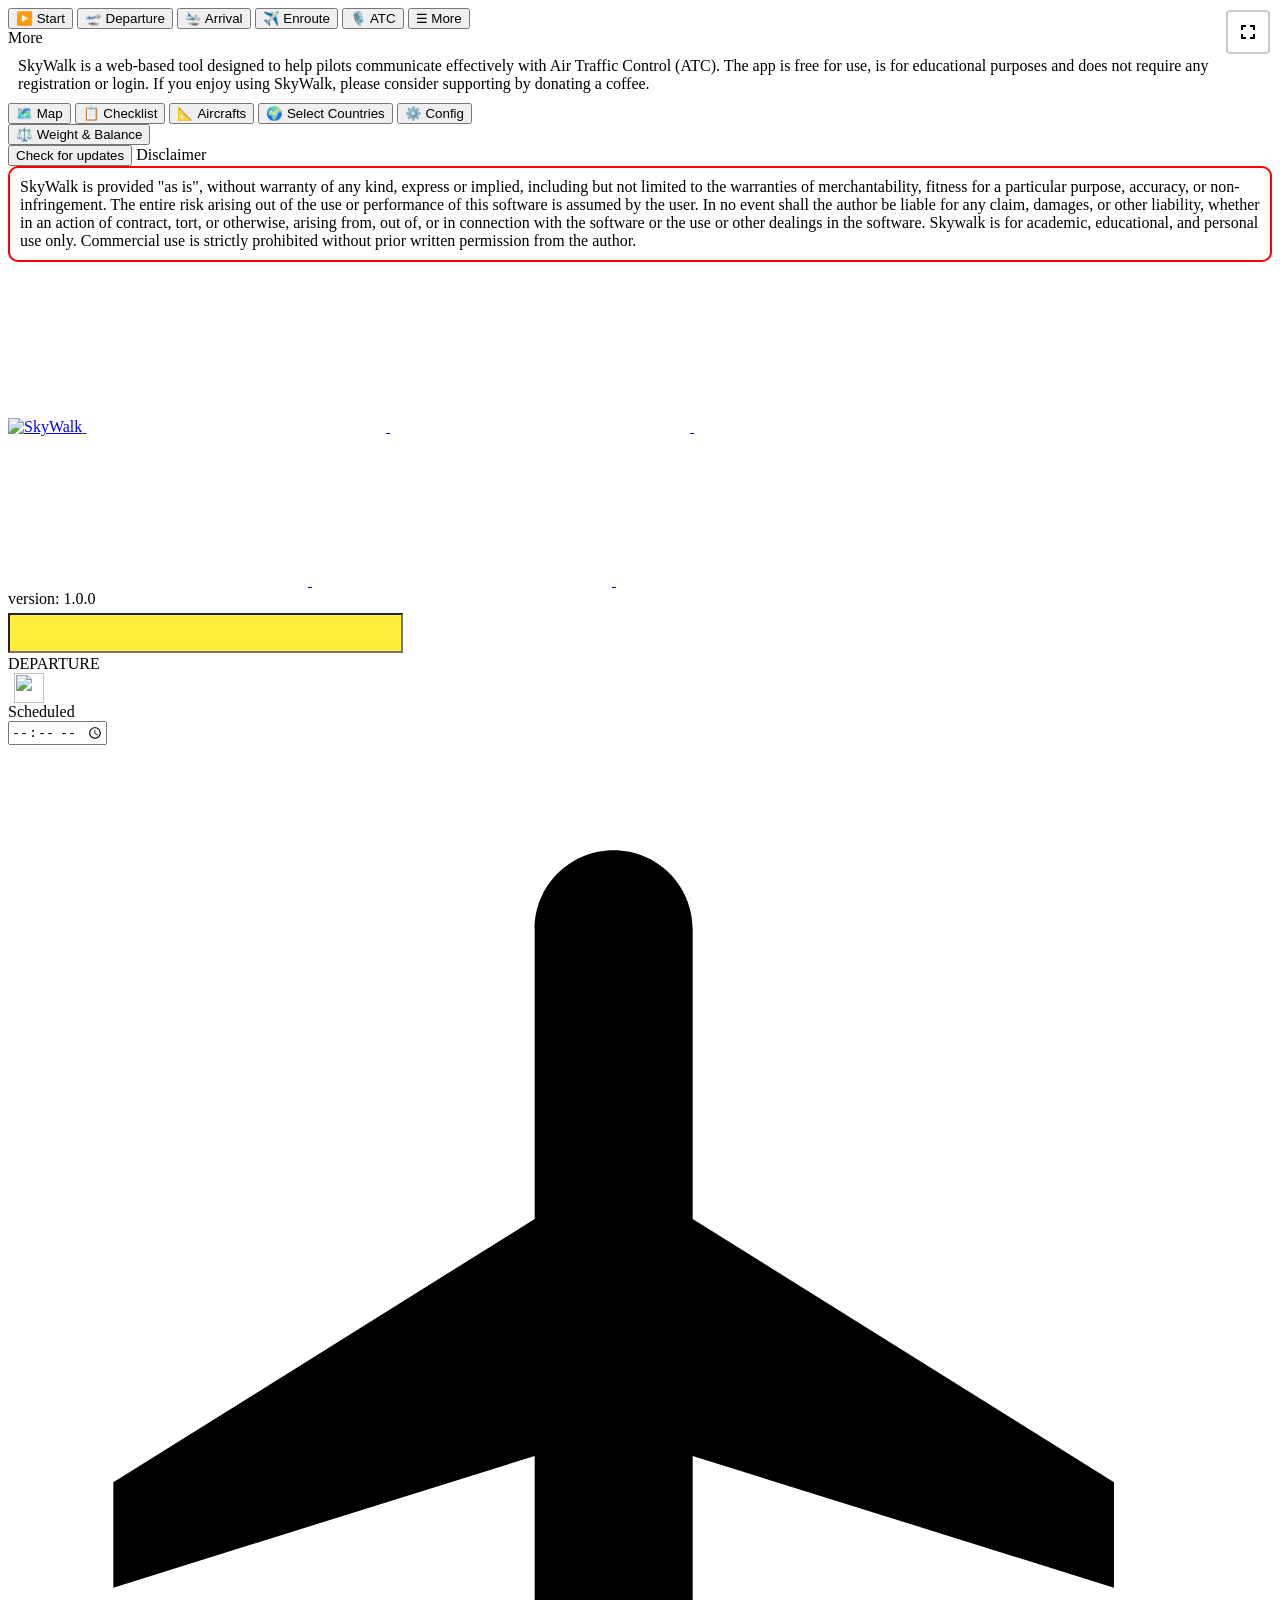
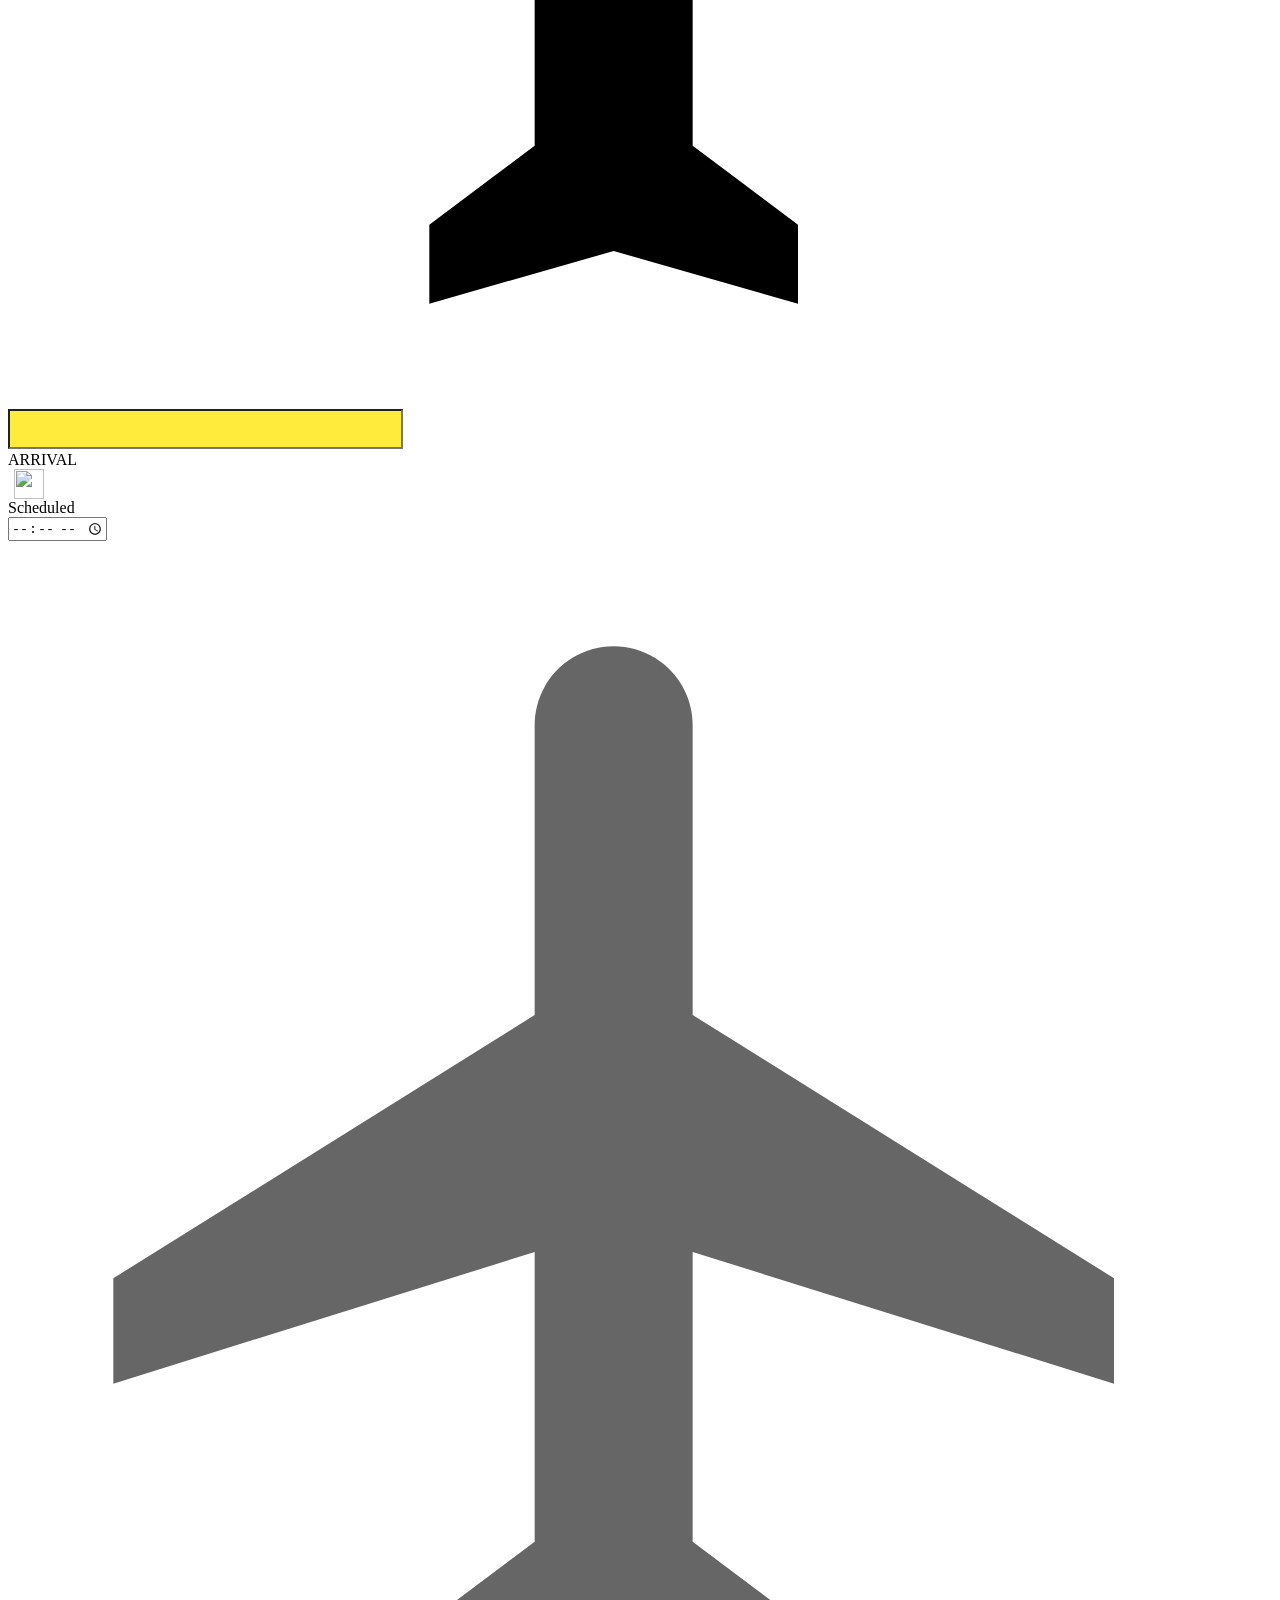
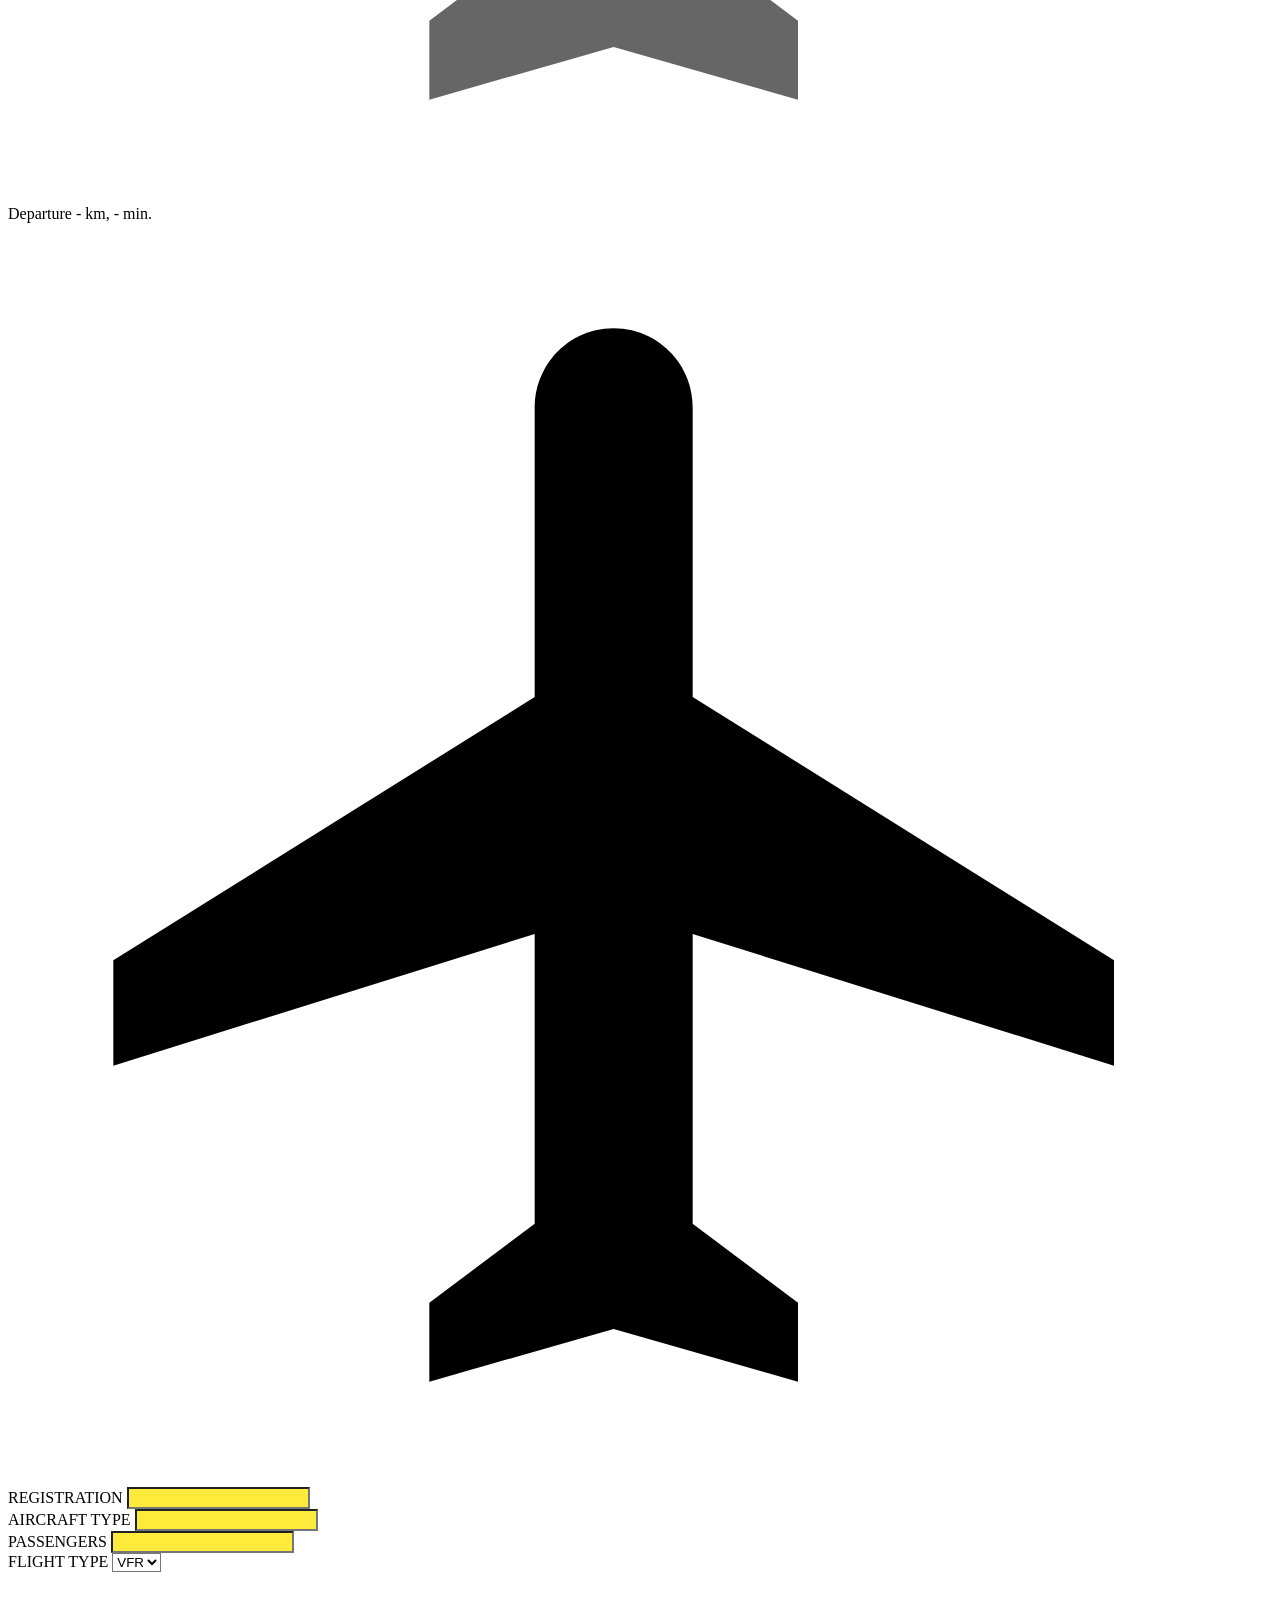
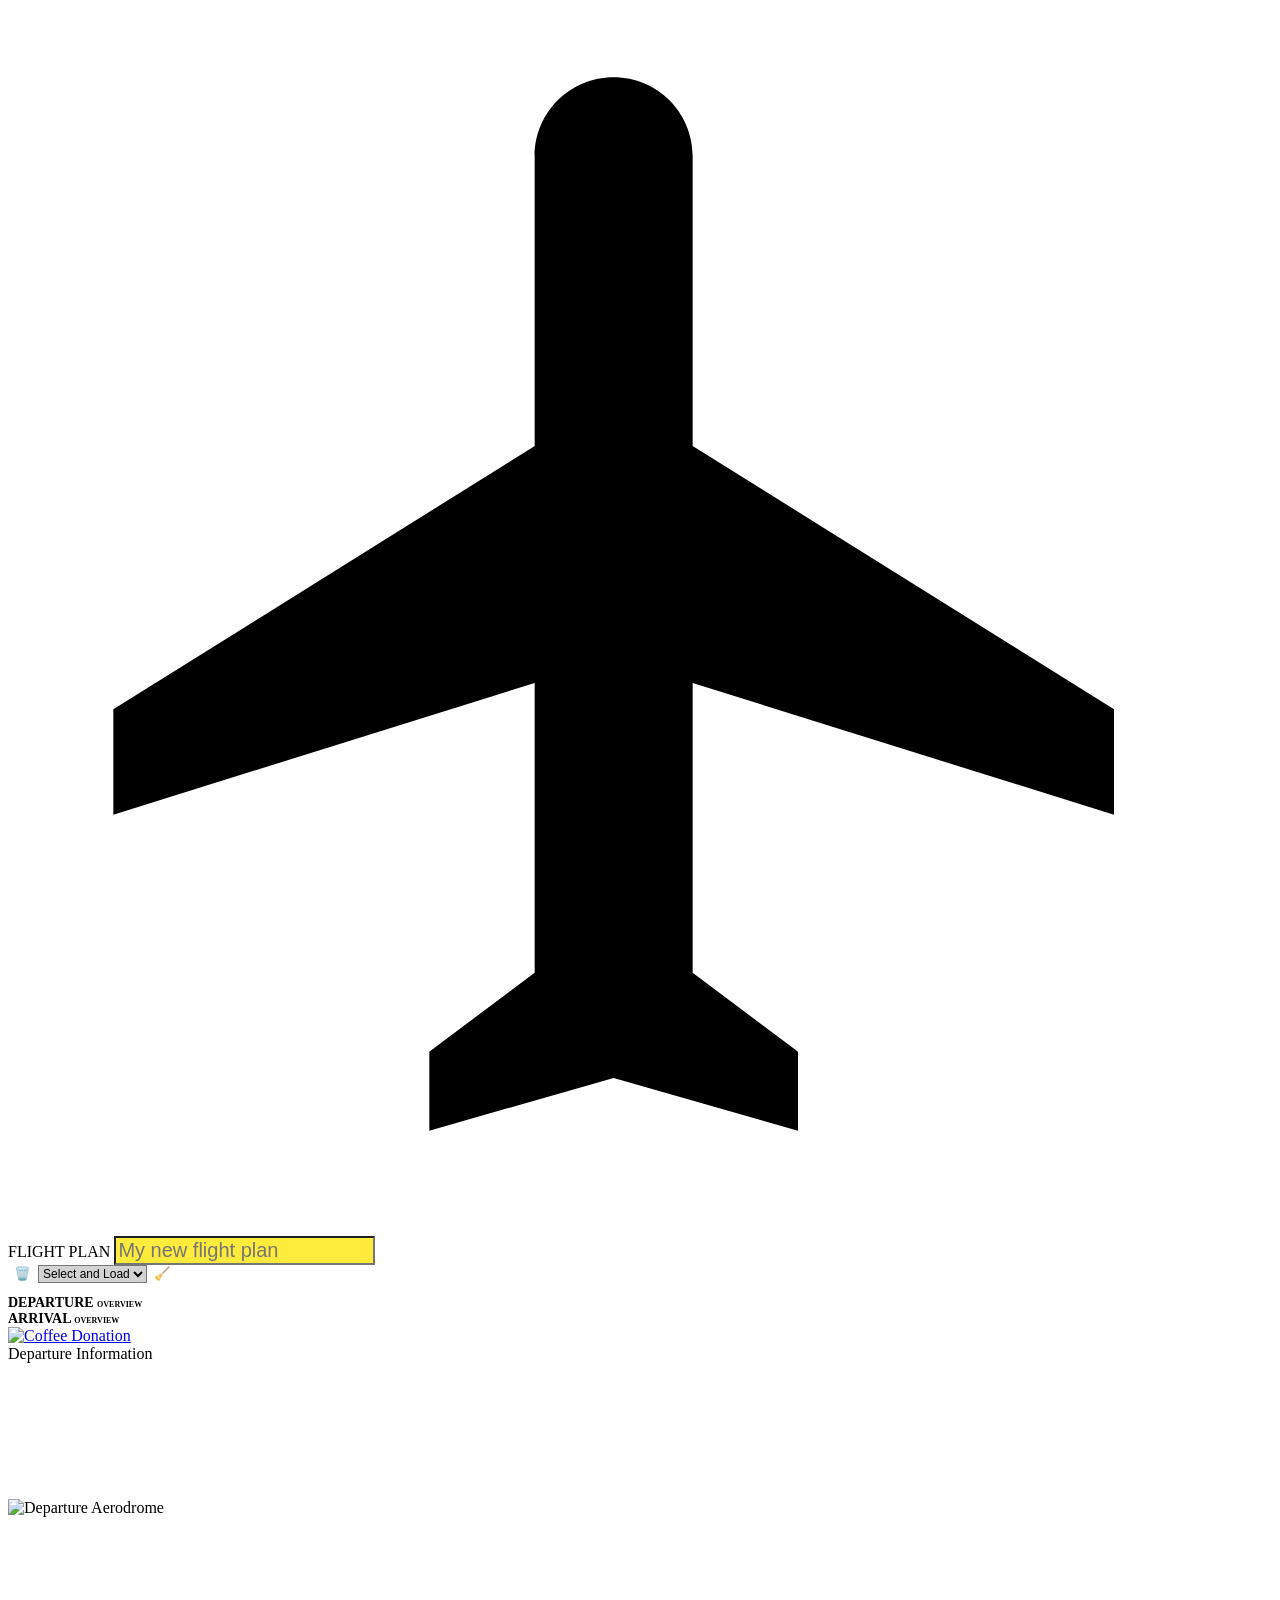
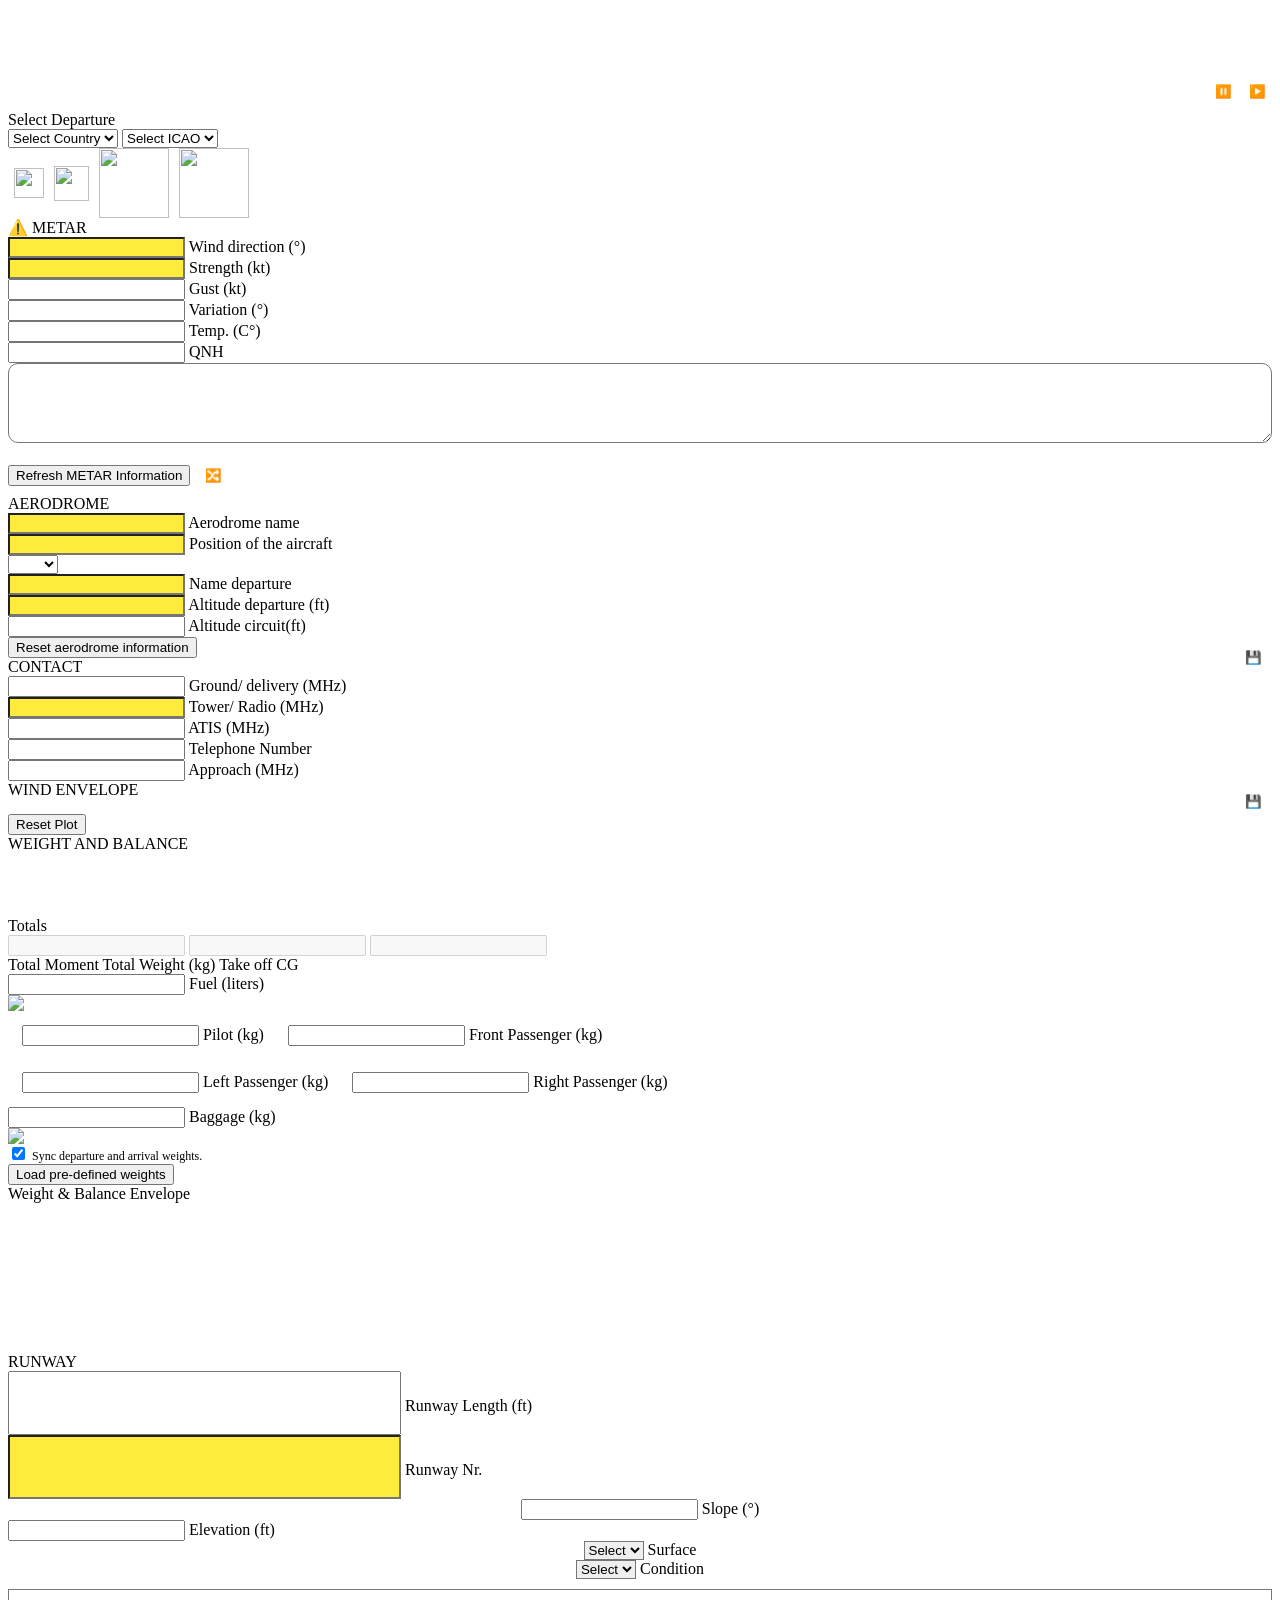
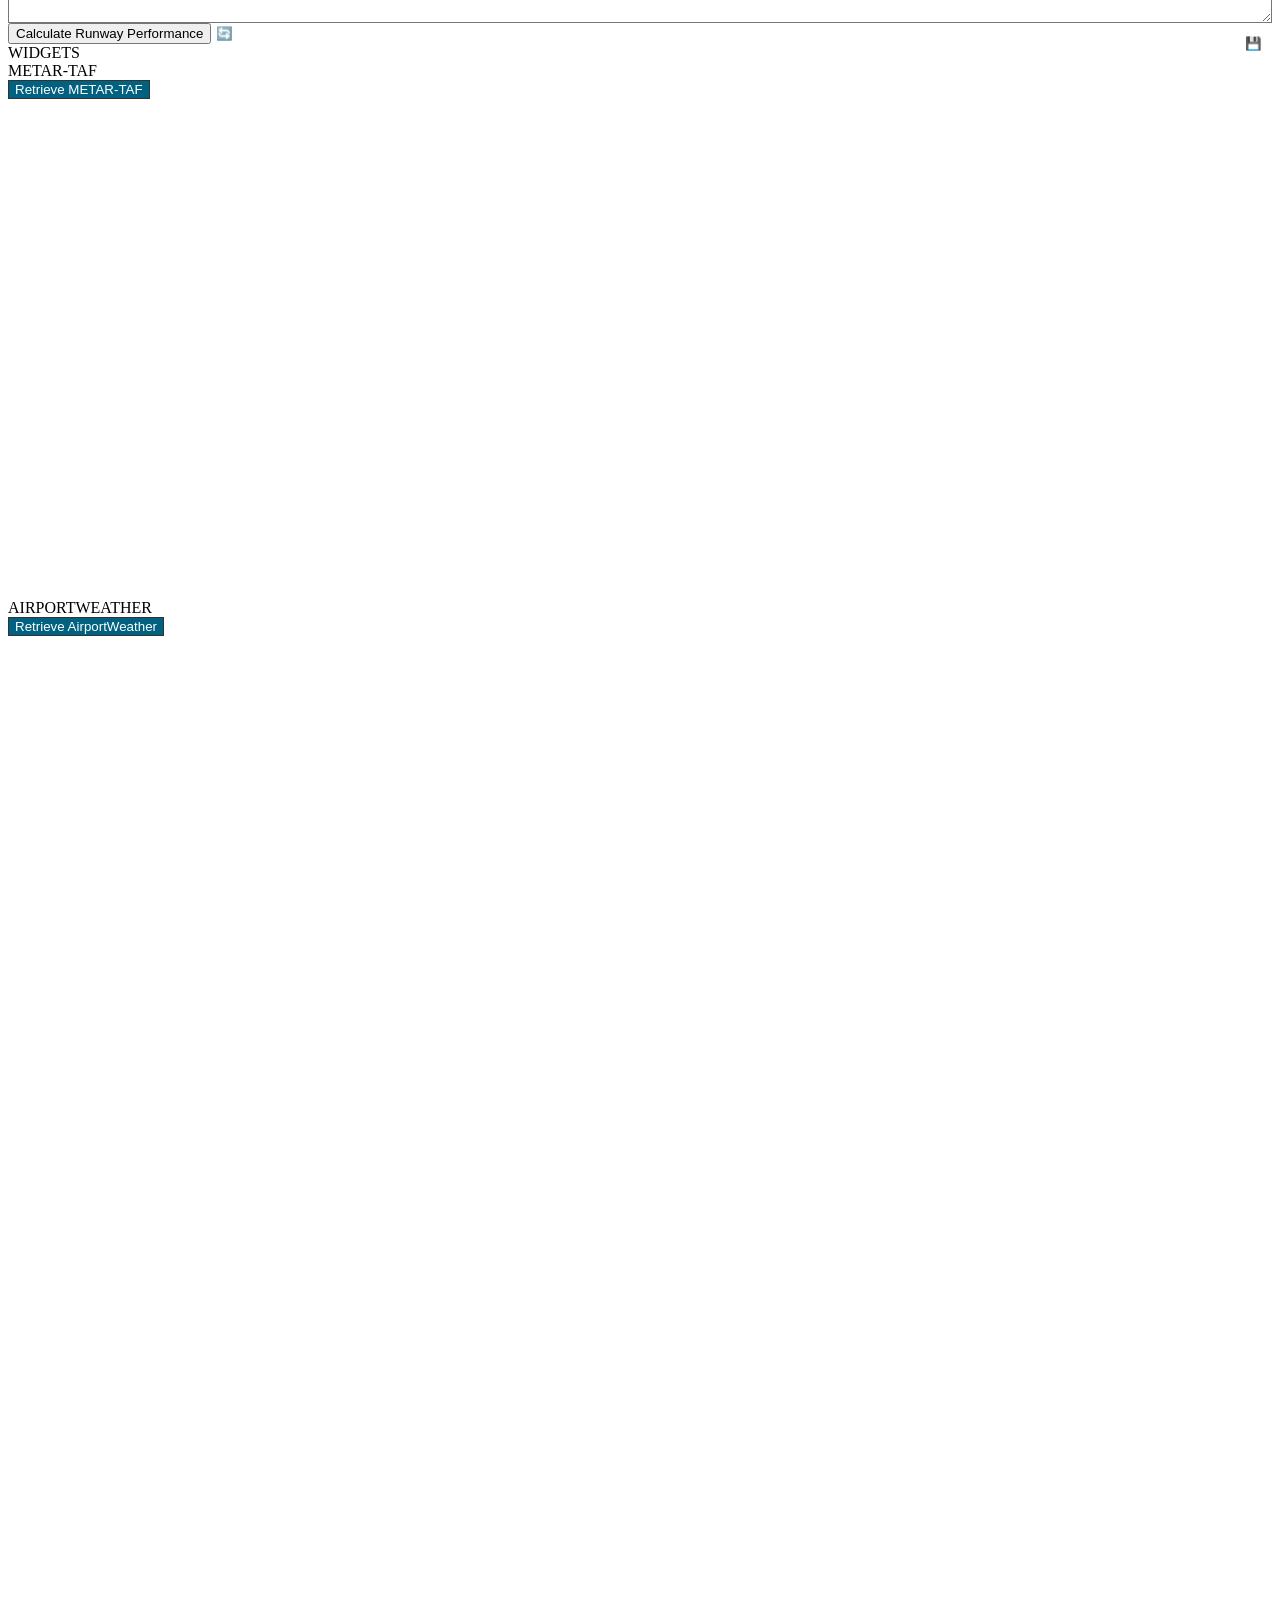
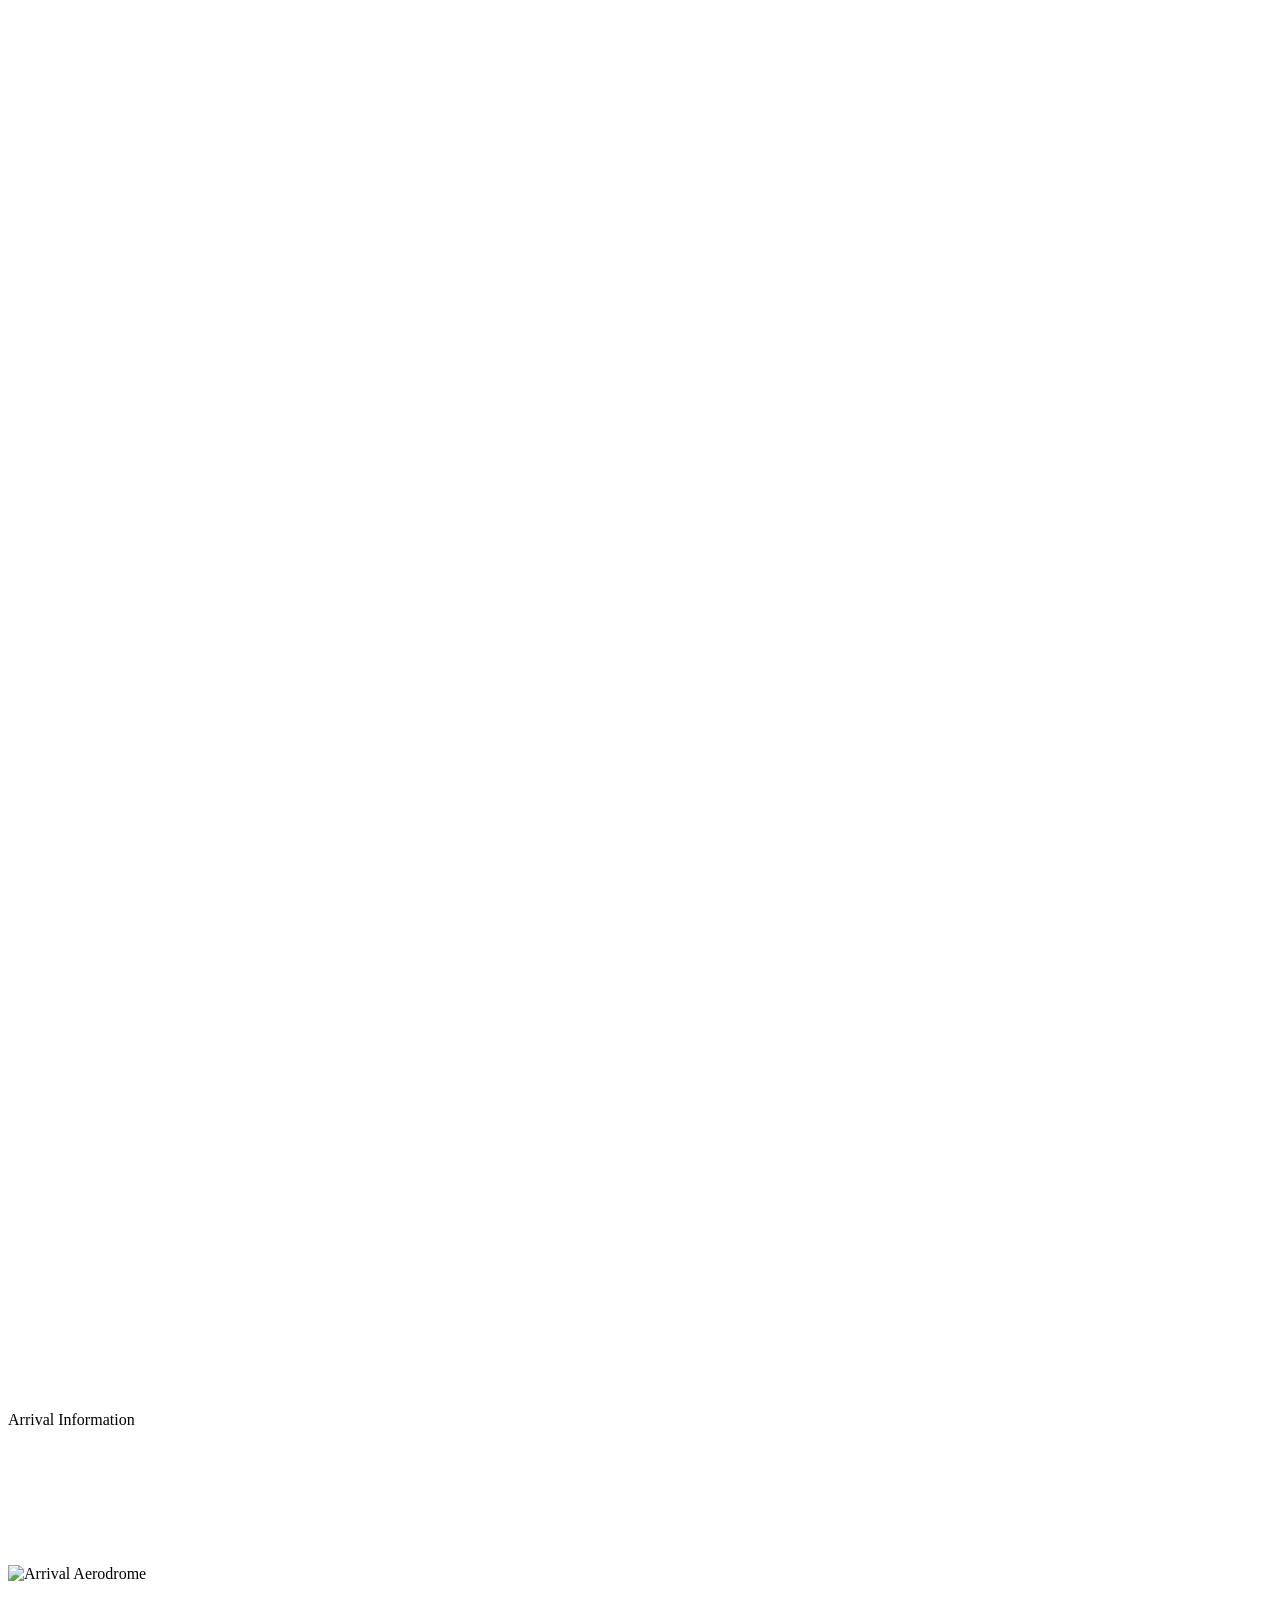
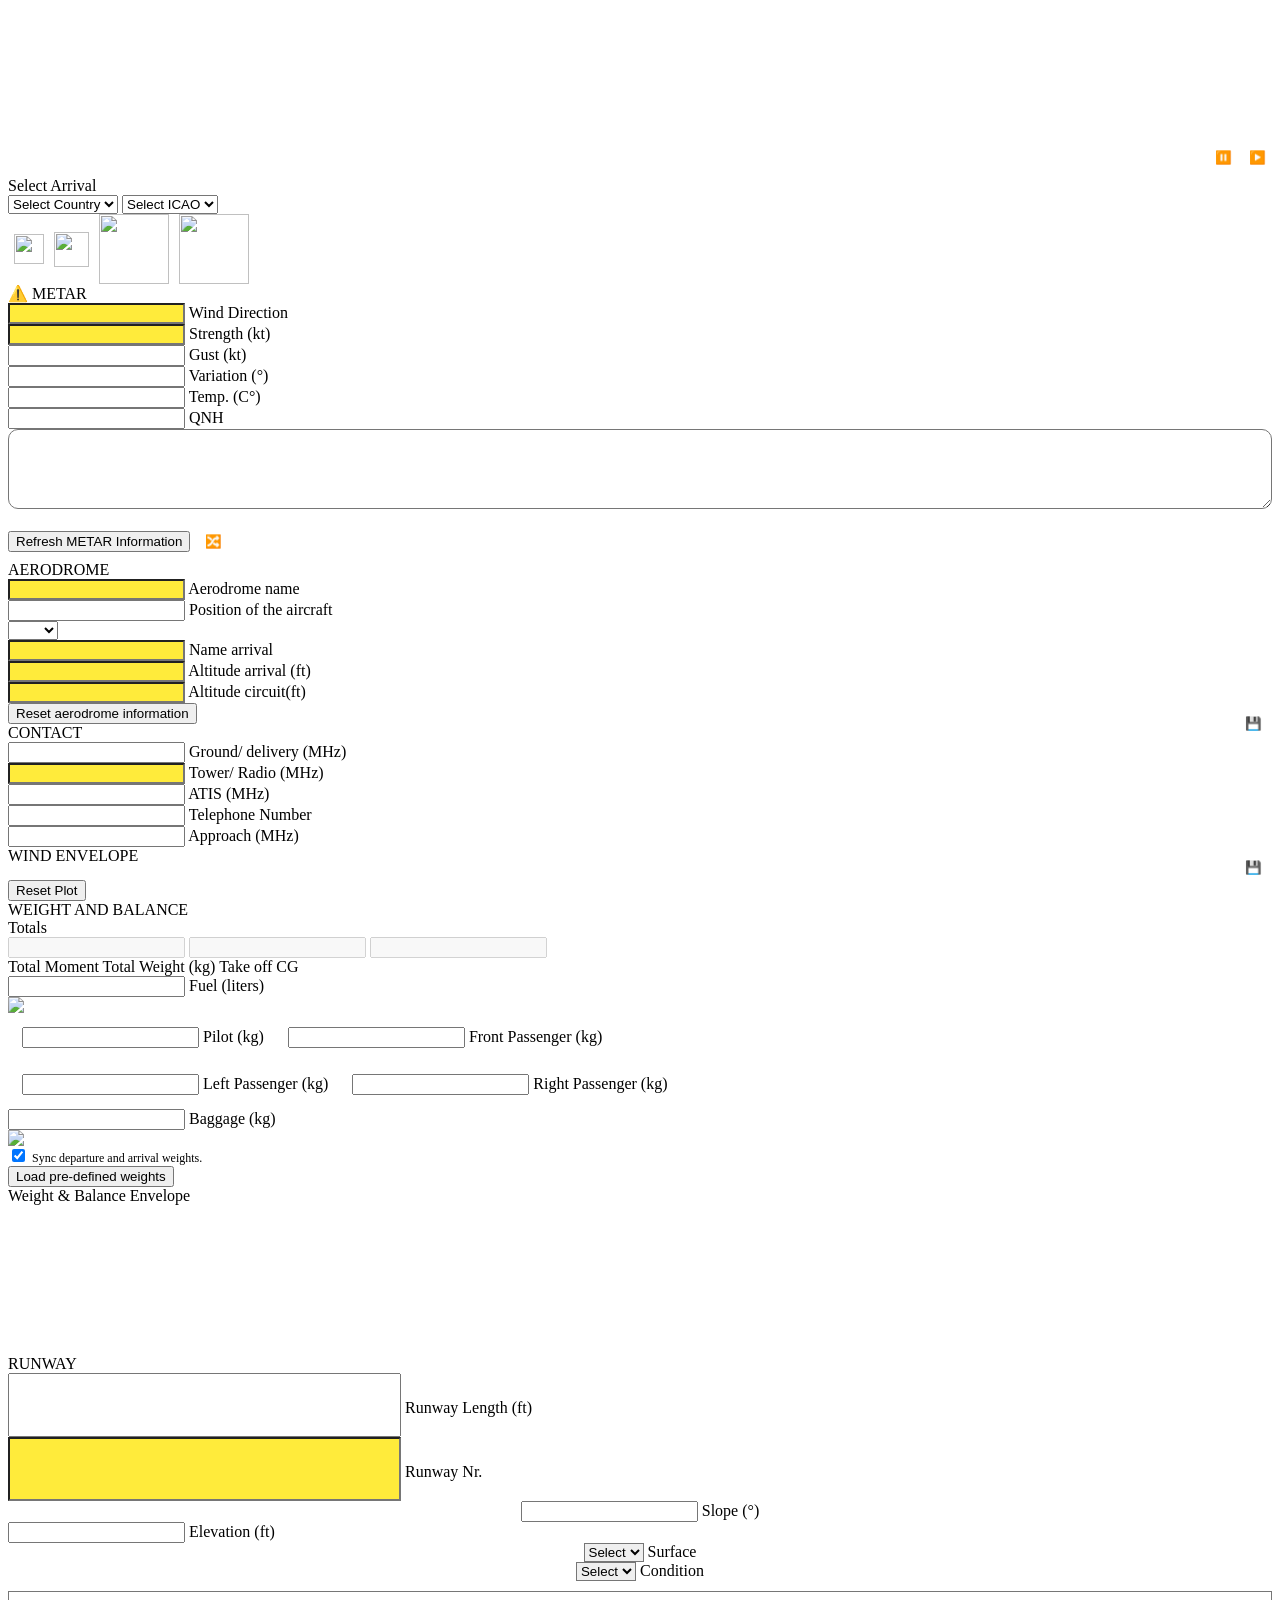
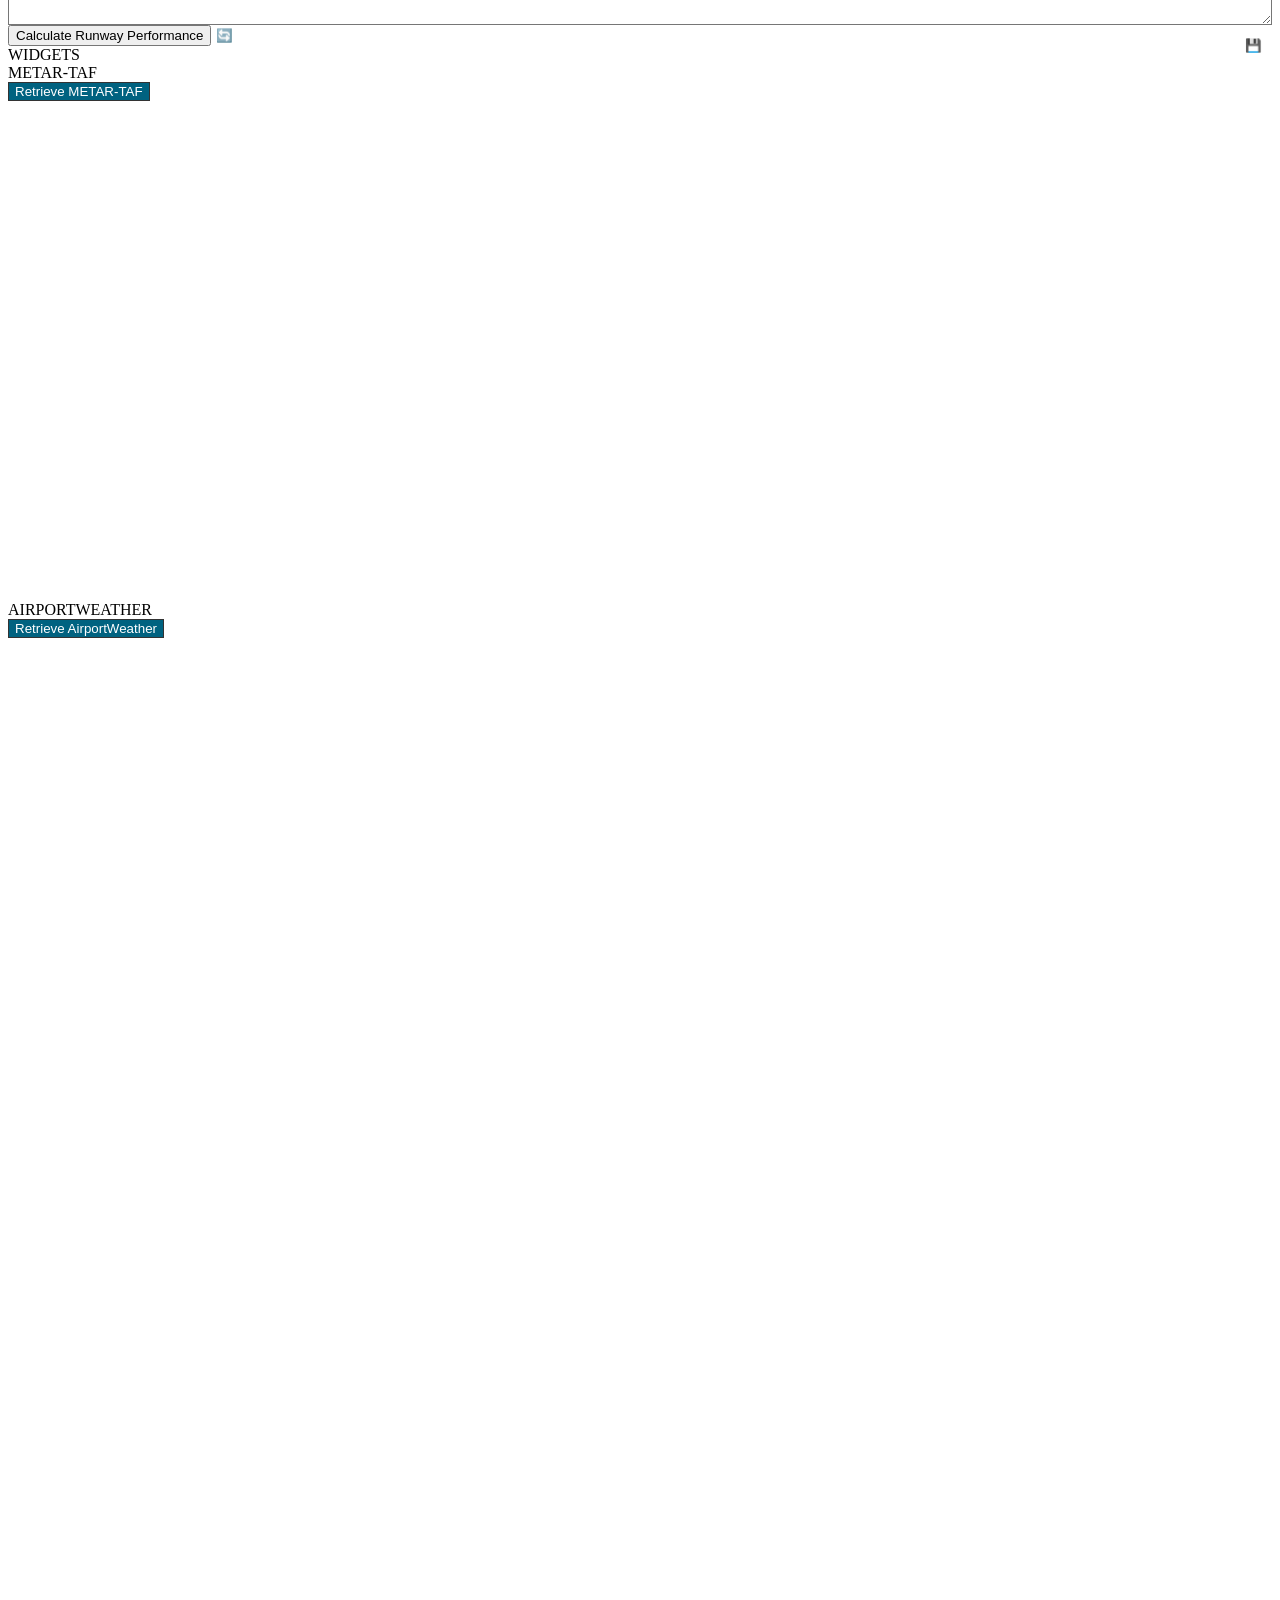
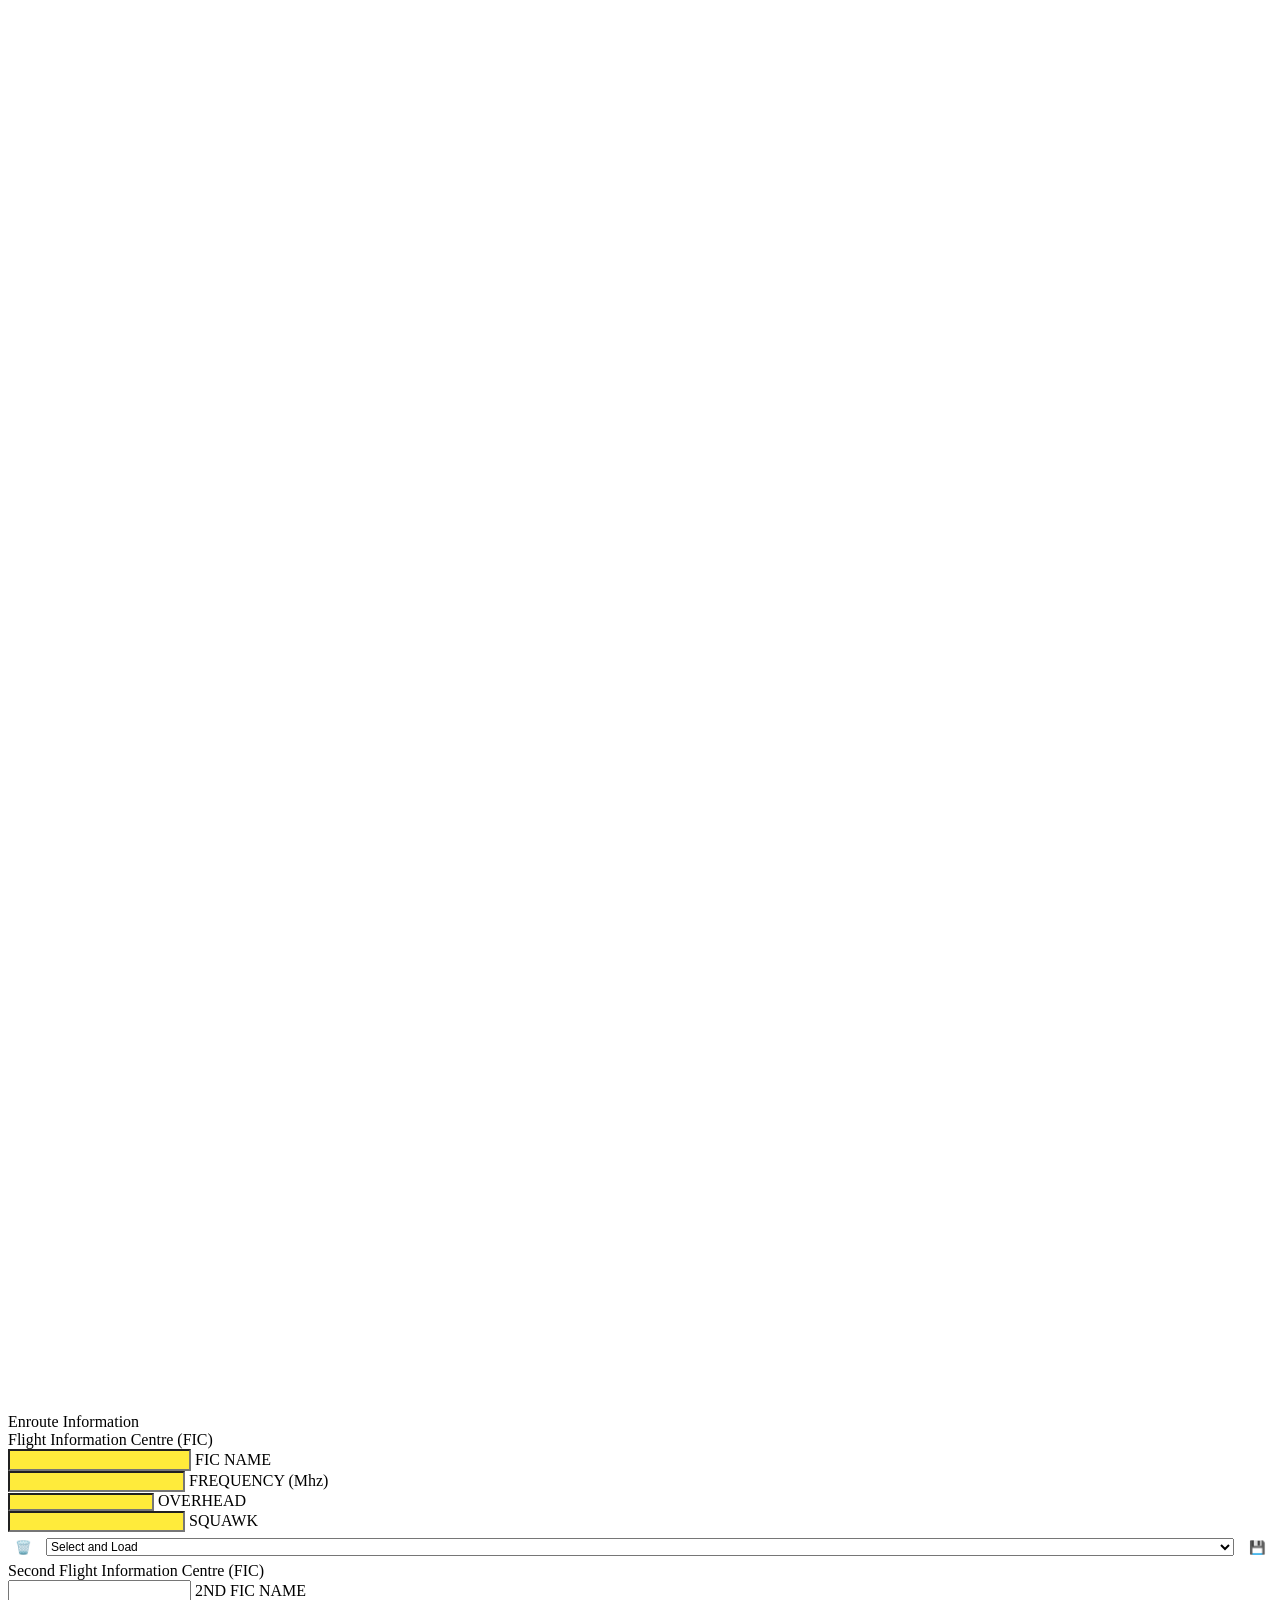
==== index.html @ 22bad38d "new version" ====
<script>
// SkyWalk Application

// Copyright (c) 2025 Erdogan Taskesen
// Author: Erdogan Taskesen

// License: Non-Commercial Source-Available License

// Permission is hereby granted for non-commercial purposes only.
// Non-commercial use includes academic, educational, and personal use.

// Commercial use is strictly prohibited without prior written permission
// from the author. Commercial use includes, but is not limited to:
// - Use by for-profit entities
// - Internal business use
// - Software-as-a-Service (SaaS)
// - Consulting, client work, or service delivery
// - Redistribution as part of a paid product
// - Resale or monetization in any form

// Any commercial use requires an explicit, separate commercial license
// obtained from the author.

// DISCLAIMER OF WARRANTY AND LIABILITY

// This software is provided "AS IS", without warranty of any kind,
// express or implied, including but not limited to the warranties of
// merchantability, fitness for a particular purpose, accuracy, or
// non-infringement.

// The entire risk arising out of the use or performance of this software
// is assumed by the user. In no event shall the author be liable for any
// claim, damages, or other liability, whether in an action of contract,
// tort, or otherwise, arising from, out of, or in connection with the
// software or the use or other dealings in the software.

// Contact:
// For commercial licensing requests, contact:
// <motel_voluten_7n@icloud.com>
</script>


<!DOCTYPE html>
<html lang="en">

<head>
    <meta charset="UTF-8">
    <title>Skywalk Flightplan</title>

    <!--RUN FULL SCREEN-->
    <meta name="viewport" content="width=device-width, initial-scale=1.0, maximum-scale=1.0, user-scalable=no, viewport-fit=cover">
    <meta name="mobile-web-app-capable" content="yes">
    <meta name="theme-color" content="#2A3F54">
    <meta http-equiv="Cross-Origin-Opener-Policy" content="same-origin">
    <meta http-equiv="Cross-Origin-Embedder-Policy" content="require-corp">

    <!--ICON-->
    <link rel="shortcut icon" type="image/png" href="./icons/airplane_gray.png">
    <link rel="icon" type="image/png" sizes="16x16 32x32" href="./icons/airplane_gray.png">
    <link rel="apple-touch-icon" sizes="180x180" href="./icons/airplane_gray.png">

    <!--STYLESHEETS-->
    <link rel="stylesheet" href="style.css">

    <!--CORE FILES-->
    <link rel="stylesheet" href="https://pyscript.net/releases/2025.8.1/core.css">
    <script type="module" src="https://pyscript.net/releases/2025.8.1/core.js"></script>
    <script src="./libs/plotly-2.35.2.min.js"></script>

    <!-- Leaflet CSS -->
    <link rel="stylesheet" href="./libs/leaflet.css">
    <script src="./libs/leaflet.js"></script>

    <!--APP FILES-->
    <link rel="manifest" href="/manifest.json">
    <script src="app.js"></script>

    <!--SCRIPTS-->
    <script src="./scripts/config.js" defer></script>
    <script src="./scripts/core.js" defer></script>
    <script src="./scripts/flashcard.js" defer></script>
    <script src="./scripts/widgets.js" defer></script>
    <!--ANIMATION SCRIPTS-->
    <script src="./scripts/rain.js" defer></script>
    <script src="./scripts/cloud.js" defer></script>
    <script src="./scripts/fog.js" defer></script>
    <script src="./scripts/sun.js" defer></script>
    <script src="./scripts/snow.js" defer></script>
    <script src="./scripts/dark.js" defer></script>
    <script src="./scripts/cloudPlot.js" defer></script>
    <script src="./scripts/metar.js" defer></script>
    <!--MAP-->
    <script src="./scripts/maps.js" defer></script>
    <script src="./scripts/weightbalance.js" defer></script>
    <script src="./scripts/windenvelope.js" defer></script>
    <script src="./scripts/fuel.js" defer></script>
    <!--RUNWAY-->
    <script src="./scripts/runway.js" defer></script>
    <script src="./scripts/runwayUI.js" defer></script>
    <!--CHECKLIST-->
    <script src="./scripts/checklist.js" defer></script>
    <!--GENERIC-->
    <script src="https://cdnjs.cloudflare.com/ajax/libs/Chart.js/3.9.1/chart.min.js"></script>

</head>


<body>

<div id="app">
        <!--<div id="loading-spinner" class="spinner-overlay" style="display: flex;">
            <div class="spinner-container">
                <div class="spinner"></div>
                <div class="spinner-text">Loading SkyWalk. Please wait..</div>
            </div>
        </div>-->

    <!-- Tab links -->
    <div class="tab">
        <button class="tablinks active" data-tab="General">▶️ Start</button>
        <button class="tablinks" data-tab="Departure">🛫 Departure</button>
        <button class="tablinks" data-tab="Arrival">🛬 Arrival</button>
        <button class="tablinks" data-tab="Enroute">✈️ Enroute</button>
        <button class="tablinks" data-tab="ATC">🎙️ ATC</button>
        <button class="tablinks" data-tab="More">☰ More</button>
    </div>

	<div id="More" class="tabcontent">
	    <label_h1>More</label_h1>

        <div style="border: 0px solid lightgrey; border-radius: 10px; padding: 10px;">
            <div id="bottom-container">
                <div class="info">
                    SkyWalk is a web-based tool designed to help pilots communicate effectively with Air Traffic Control (ATC). The app is free for use, is for educational purposes and does not require any registration or login. If you enjoy using SkyWalk, please consider supporting by donating a coffee.
                </div>
            </div>
        </div>

        <button class="tablinks" data-tab="MAP" style="cursor: pointer;">🗺️ Map</button>
        <button class="tablinks" data-tab="Checklist" style="cursor: pointer;">📋 Checklist</button>
        <button class="tablinks" data-tab="Aircrafts" style="cursor: pointer;">📐 Aircrafts</button>
        <button class="tablinks" data-tab="Countries" style="cursor: pointer;">🌍 Select Countries</button>
       	<button class="tablinks" data-tab="Config" style="cursor: pointer;">⚙️ Config</button>
        <div class="button-row">
            <button id="BTN-WEIGHTBALANCE"
                type="button"
                onclick="window.open('https://www.vliegclubrotterdam.nl/wb/', '_blank')"
                title="Weight and Balance calculator vliegclub Rotterdam">
                    ⚖️ Weight & Balance
            </button>
        </div>
        <!--CHECK FOR UPDATES-->
        <button id="updateBtn" onclick="updateApp()">Check for updates</button>
        <!--<script src="app.js"></script>-->

        <label_h1>Disclaimer</label_h1>
        <div class="disclaimer" style="margin-bottom: 20px; border: 2px solid red; border-radius: 10px; padding: 10px;">
            SkyWalk is provided "as is", without warranty of any kind,
            express or implied, including but not limited to the warranties of
            merchantability, fitness for a particular purpose, accuracy, or
            non-infringement.

            The entire risk arising out of the use or performance of this software
            is assumed by the user. In no event shall the author be liable for any
            claim, damages, or other liability, whether in an action of contract,
            tort, or otherwise, arising from, out of, or in connection with the
            software or the use or other dealings in the software.

            Skywalk is for academic, educational, and personal use only.
            Commercial use is strictly prohibited without prior written permission from the author.
        </div>

	</div>


    <!-- =============== TAB GENERAL =============== -->
	<div id="General" class="tabcontent">

        <!-- Logo -->
        <!--<div class="logo-container" style="margin-top: 20px; padding-bottom: 0px; margin: 0px;">-->
        <div class="border-round-eged-logo">
        <div class="logo-container">
            <a href="https://erdogant.github.io/skywalk-docs/pages/html/index.html" target="_blank">
                <img
                    id="SKYWALK_LOGO_image_cache"
                    alt="SkyWalk"
                    src="./figs/logo_skywalk.png"
                >

                <canvas class="rain-canvas" data-prefix="SKYWALK_LOGO"></canvas>
                <canvas class="cloud-canvas"  data-prefix="SKYWALK_LOGO"></canvas>
                <canvas class="fog-canvas"  data-prefix="SKYWALK_LOGO"></canvas>
                <canvas class="flare-canvas"  data-prefix="SKYWALK_LOGO"></canvas>
                <canvas class="snow-canvas"  data-prefix="SKYWALK_LOGO"></canvas>
                <canvas class="dark-canvas"  data-prefix="SKYWALK_LOGO"></canvas>

            </a>
            <div class="version" style="margin-bottom: 5px; ">version: 1.0.0</div>
        </div>
        </div>



        <div class="flight-card">
            <div class="route-header">

                <div class="airport">
                    <div class="airport-code">
                        <input id="DEPARTURE_ICAO" type="text" class="UPPERCASE_input" title="Departure ICAO"
                            style="font-size: 30px; font-weight: bold; color: #2c2c2c; margin-bottom: 2px; text-align: center;">
                    </div>
                    <div id="DEPARTURE_CITY" class="airport-name">DEPARTURE</div>
                    <div><img id="DEPARTURE_FLAG_2" src="" alt="" style="width:30px; height:auto; vertical-align:middle; margin-left:6px;"></div>
                    <div class="schedule-label">Scheduled</div>
                    <input type="time" id="DEPARTURE_clockField" class="clock-input" onclick="this.showPicker?.()" step="300">

                </div>

                <div class="plane-icon" onclick="handlePlaneClick()">
                    <svg viewBox="0 0 24 24" xmlns="http://www.w3.org/2000/svg">
                        <path d="M21 16v-2l-8-5V3.5c0-.83-.67-1.5-1.5-1.5S10 2.67 10 3.5V9l-8 5v2l8-2.5V19l-2 1.5V22l3.5-1 3.5 1v-1.5L13 19v-5.5l8 2.5z"/>
                    </svg>
                </div>

                <div class="airport">
                    <div class="airport-code">
                        <input id="ARRIVAL_ICAO" type="text" class="UPPERCASE_input" title="Arrival ICAO"
                            style="font-size: 30px; font-weight: bold; color: #2c2c2c; margin-bottom: 2px; text-align: center;">
                    </div>
                    <div id="ARRIVAL_CITY" class="airport-name">ARRIVAL</div>
                    <div><img id="ARRIVAL_FLAG_2" src="" alt="" style="width:30px; height:auto; vertical-align:middle; margin-left:6px;"></div>
                    <div class="schedule-label">Scheduled</div>
                    <input type="time" id="ARRIVAL_clockField" class="clock-input" onclick="this.showPicker?.()" step="300">
                </div>

            </div>

            <div class="divider-general-section">
                <svg class="divider-plane" viewBox="0 0 24 24" xmlns="http://www.w3.org/2000/svg">
                    <path fill="#666" d="M21 16v-2l-8-5V3.5c0-.83-.67-1.5-1.5-1.5S10 2.67 10 3.5V9l-8 5v2l8-2.5V19l-2 1.5V22l3.5-1 3.5 1v-1.5L13 19v-5.5l8 2.5z"/>
                </svg>
            </div>

            <div class="distance-section">
                <div class="distance-info">
                    <span id="DEPARTURE_FLIGHT_DISTANCE_INFO">Departure</span>
                    <span id="ARRIVAL_FLIGHT_DISTANCE_INFO">- km, - min.</span>
                </div>
            </div>
        </div>


        <!-- AIRCRAFT SECTION -->
        <div class="divider-general-section" style="background: #f5f5f5;"></div>

        <div class="flight-card">
            <div class="flight-card-row">

                <!-- LEFT 15% COLUMN -->
                <div class="flight-card-icon" onclick="handleRegistrationClick()">
                    <div class="plane-small">
                        <svg viewBox="0 0 24 24" xmlns="http://www.w3.org/2000/svg">
                            <path d="M21 16v-2l-8-5V3.5c0-.83-.67-1.5-1.5-1.5S10 2.67 10 3.5V9l-8 5v2l8-2.5V19l-2 1.5V22l3.5-1 3.5 1v-1.5L13 19v-5.5l8 2.5z"/>
                        </svg>
                    </div>
                </div>

                <!-- RIGHT 85% CONTENT -->
                <div class="flight-card-content">

                    <div class="route-header">
                        <div class="wind-grid">
                            <div class="aircraft" style="text-align: left;">
                                <span id="CALLSIGN_LABEL" class="tile-label" style="text-align: left;">REGISTRATION</span>
                                <input id="CALLSIGN" type="text" class="tile-value UPPERCASE_input"
                                       title="Registration of the aircraft"
                                       style="font-size: 14px; text-align: left">

                            </div>

                            <div class="aircraft" style="text-align: left;">
                                <span class="tile-label" style="text-align: left;">AIRCRAFT TYPE</span>
                                <input id="AIRCRAFT_TYPE" type="text"
                                       class="tile-value UPPERCASE_input"
                                       title="Aircraft Type (ROBIN, CESSNA)"
                                       style="font-size: 14px; text-align: left; ">
                            </div>
                        </div>
                    </div>

                    <div class="divider-general-section" style="background: #f0f0f0"></div>

                    <div class="wind-grid">
                        <div class="aircraft" style="text-align: left;">
                            <span class="tile-label" style="text-align: left;">PASSENGERS</span>
                            <input id="POB" type="text"
                                   class="tile-value UPPERCASE_input"
                                   title="Persons on Board"
                                   style="font-size: 14px; text-align: left">
                        </div>

                        <div class="aircraft" style="text-align: left;">
                            <span class="tile-label" style="text-align: left;">FLIGHT TYPE</span>
                            <select id="FLIGHT_RULES" class="tile-value-dropdown" style="text-align: left; background: transparent; ">
                                <option value="VFR">VFR</option>
                                <option value="IFR">IFR</option>
                            </select>
                        </div>
                    </div>

                </div>

            </div>
        </div>


        <div class="divider-general-section" style="background: #f5f5f5;"></div>


        <div class="flight-card">
            <div class="flight-card-row">

                <!-- LEFT 15% COLUMN -->
                <div class="flight-card-icon" onclick="window.save_flightplan()">
                    <div class="plane-small">
                        <svg viewBox="0 0 24 24" xmlns="http://www.w3.org/2000/svg">
                            <path d="M21 16v-2l-8-5V3.5c0-.83-.67-1.5-1.5-1.5S10 2.67 10 3.5V9l-8 5v2l8-2.5V19l-2 1.5V22l3.5-1 3.5 1v-1.5L13 19v-5.5l8 2.5z"/>
                        </svg>
                    </div>
                </div>


                <div class="flight-card-content">

                    <div class="wind-grid">
                        <div class="aircraft" style="text-align: left;">
                            <span id='DATETIME_CREATION' class="tile-label" style="text-align: left;">FLIGHT PLAN</span>
                            <input id="FLIGHTPLAN" type="text" class="tile-value UPPERCASE_input"
                                onchange="createDateTime()"
                                placeholder="My new flight plan"
                                title="Flightplan"
                                style="font-size: 20px; text-align: left;">
                        </div>
                    </div>

                    <div class="divider-general-section" style="background: #f0f0f0"></div>

                    <div class="wind-grid" style="display: flex; ">
                        <!-- Delete Button -->
                        <button id="delete_btn" style="display: flex; justify-content: left; align-items: left; background-color: transparent; border: none; color: #666; cursor: pointer; width: 30px; height: 30px;" title="Delete Flight Plan">🗑️</button>
                        <!-- Spinner -->
                        <div class="wind-grid">
                            <!--<span class="tile-label" style="text-align: left;">FLIGHT PLAN</span>-->
                            <select id="plan_spinner" class="tile-value-dropdown" onchange="this.value && window.load_flightplan()" style="text-align: left; background: lightgray; font-size: 12px; font-weight: normal;">
                                <option value="">Select and Load</option>
                            </select>
                        </div>
                        <!-- Clean Button -->
                        <button id="new_plan_btn" style="display: flex; justify-content: right; align-items: right; background-color: transparent; border: none; color: #666; cursor: pointer; width: 30px; height: 30px;" title="Erase all fields and create new flight plan">🧹</button>
                    </div>
                    <!-- Save button -->
                    <!--<button id="save_fields_btn" onclick="window.save_flightplan()" style="display: flex; justify-content: flex-end; align-items: center; background-color: transparent; border: none; color: #666; cursor: pointer; width: 30px; height: 30px;" title="Save Flight Plan">💾</button>-->
                </div>

            </div>
        </div>

        <div class="divider-general-section" style="background: #f5f5f5;"></div>

        <!-- DEPARTURE Summary -->
        <div class="flight-card">
            <span class="tile-label" style="text-align: left; font-size: 14px; font-weight: bold;">DEPARTURE <span style="font-size: 8px;">OVERVIEW</span></span>
            <div class="summary-grid">
                <div id="DEPARTURE_FLASHCARD_FLIGHTRULES"></div>
                <div id="DEPARTURE_FLASHCARD_TEMPDEW"></div>
                <div id="DEPARTURE_FLASHCARD_DIRSTRENGTH"></div>
            </div>

            <div class="divider-general-section" style="background: #f0f0f0;"></div>

            <div class="summary-grid">
                <div id="DEPARTURE_FLASHCARD_WINDENV"></div>
                <div id="DEPARTURE_FLASHCARD_HEADWIND"></div>
                <div id="DEPARTURE_FLASHCARD_CROSSWIND"></div>
            </div>

            <div class="divider-general-section" style="background: #f0f0f0;"></div>

            <div class="summary-grid">
                <div id="DEPARTURE_FLASHCARD_RUNWAY_NR"></div>
                <div id="DEPARTURE_FLASHCARD_RUNWAY"></div>
                <div id="DEPARTURE_FLASHCARD_CLOUDS"></div>
            </div>

            <div class="divider-general-section" style="background: #f0f0f0;"></div>

            <div class="summary-grid">
                <div id="DEPARTURE_FLASHCARD_WEIGHT"></div>
                <div id="DEPARTURE_FLASHCARD_FUEL"></div>
            </div>
        </div>

        <!-- ARRIVAL Summary -->
        <div class="flight-card">
            <span class="tile-label" style="text-align: left; font-size: 14px; font-weight: bold;">ARRIVAL <span style="font-size: 8px;">OVERVIEW</span></span>
            <div class="summary-grid">
                <div id="ARRIVAL_FLASHCARD_FLIGHTRULES"></div>
                <div id="ARRIVAL_FLASHCARD_TEMPDEW"></div>
                <div id="ARRIVAL_FLASHCARD_DIRSTRENGTH"></div>
            </div>

            <div class="divider-general-section" style="background: #f0f0f0;"></div>

            <div class="summary-grid">
                <div id="ARRIVAL_FLASHCARD_WINDENV"></div>
                <div id="ARRIVAL_FLASHCARD_HEADWIND"></div>
                <div id="ARRIVAL_FLASHCARD_CROSSWIND"></div>
            </div>

            <div class="divider-general-section" style="background: #f0f0f0;"></div>

            <div class="summary-grid">
                <div id="ARRIVAL_FLASHCARD_RUNWAY_NR"></div>
                <div id="ARRIVAL_FLASHCARD_RUNWAY"></div>
                <div id="ARRIVAL_FLASHCARD_CLOUDS"></div>
            </div>

            <div class="divider-general-section" style="background: #f0f0f0;"></div>

            <div class="summary-grid">
                <div id="ARRIVAL_FLASHCARD_WEIGHT"></div>
                <div id="ARRIVAL_FLASHCARD_FUEL"></div>
            </div>
        </div>

        <!-- Bottom Buttons Container -->
        <div id="bottom-container">
            <div class="coffee-container">
                <a href="https://www.buymeacoffee.com/erdogant" target="_blank">
                    <img id="coffee_logo" alt="Coffee Donation" src="./figs/buy_me_a_coffee.png">
                </a>
            </div>

           	<center>
          		<script async src="https://media.ethicalads.io/media/client/ethicalads.min.js"></script>
          		<div data-ea-publisher="erdogantgithubio" data-ea-type="text"></div>
           	</center>
        </div>

	</div>


	<!-- ============================================= -->
	<!-- =============== TAB DEPARTURE =============== -->
	<!-- ============================================= -->

	<div id="Departure" class="tabcontent">

        <!-- Departure Information Label -->
        <label_h1>Departure Information</label_h1>

        <div class="logo-container">
            <!--Aerodrome image-->
            <img
                id="DEPARTURE_image_cache"
                alt="Departure Aerodrome"
                src="./figs/default_aerodrome.jpg"
                onclick="openAerodromeMap('DEPARTURE')"
            >
            <!--Rain overlay-->
            <canvas class="rain-canvas" data-prefix="DEPARTURE"></canvas>
            <canvas class="cloud-canvas"  data-prefix="DEPARTURE"></canvas>
            <canvas class="fog-canvas"  data-prefix="DEPARTURE"></canvas>
            <canvas class="flare-canvas"  data-prefix="DEPARTURE"></canvas>
            <canvas class="snow-canvas"  data-prefix="DEPARTURE"></canvas>
            <canvas class="dark-canvas"  data-prefix="DEPARTURE"></canvas>

        </div>
        <div style="display: flex; justify-content: flex-end; align-items: center; gap: 0px; margin-top: 0px; padding-bottom: 0px; margin: 0px;">
            <button id="DEPARTURE_ANIMATION_STOP" title="Stop Animation" style="background-color: transparent; border: none; color: #666; width: 30px; min-width: 24px; height: 24px; padding: 0; margin: 8px 0 8px 4px; flex: 0 0 auto; cursor: pointer;">⏸️</button>
            <button id="DEPARTURE_ANIMATION_START" title="Play Animation" style="background-color: transparent; border: none; color: #666; width: 30px; min-width: 24px; height: 24px; padding: 0; margin: 8px 0 8px 4px; flex: 0 0 auto; cursor: pointer;">▶️</button>
        </div>


        <label_h1>Select Departure</label_h1>

        <div class="border-round-eged" id="DEPARTURE_SELECT_AERODROME_BORDER_1">
            <div class="wind-grid">
                <select id="DEPARTURE_COUNTRY" class="tile-value-dropdown" style="font-weight: normal;">
                    <option value="">Select Country</option>
                    <!-- ICAO City options will be populated dynamically IN import_country_selected()-->
                </select>
                <select id="DEPARTURE_ICAO_CITY" class="tile-value-dropdown" style="font-weight: normal;">
                    <option value="">Select ICAO</option>
                    <!-- ICAO City options will be populated dynamically IN populate_aerodrome_fields_from_icao()-->
                </select>
            </div>

            <div class="button-row">
                <img id="DEPARTURE_FLAG_1" src="" alt="" style="width:30px; height:auto; vertical-align:middle; margin-left:6px;">
                <img id="DEPARTURE_CATAGORY_ICON" src="" alt="" style="width:35px; height:auto; vertical-align:middle; margin-left:6px;">
                <img id="DEPARTURE_VFR_ICON" src="" alt="" style="width:70px; height:auto; vertical-align:middle; margin-left:6px;">
                <img id="DEPARTURE_METAR_WARNING" src="" alt="" style="width:70px; height:auto; vertical-align:middle; margin-left:6px;">
                <!--<button id="DEPARTURE_LOAD_ICAO" title="Reset to default aerodrome (ICAO) information" style="background-color: transparent; border: none; color: #666; width: 30px; min-width: 24px; height: 24px; padding: 0; margin: 8px 0 8px 4px; flex: 0 0 auto; cursor: pointer;">🏬</button>-->
                <!--<button id="DEPARTURE_USE_CACHED" title="Retrieve most recent METAR weather information from Aviation weather" style="background-color: transparent; border: none; color: #666; width: 30px; min-width: 24px; height: 24px; padding: 0; margin: 8px 0 8px 4px; flex: 0 0 auto; cursor: pointer;">⛅</button>-->
                <!--<input type="text" id="DEPARTURE_ICAO" class="tile-value UPPERCASE_input sync-departure" onchange="window.load_aerodrome_from_json('DEPARTURE')" placeholder="ICAO" disabled>-->
            </div>

        </div>


        <div class="collapsible" data-title="⚠️ METAR">
        <div class="collapsible-header" id="DEPARTURE_METARMENU_TOP"></div>
        <div class="collapsible-content" id="DEPARTURE_METARMENU_BACKGROUND">

            <div class="wind-grid">
                 <div class="tile">
                    <input id="DEPARTURE_WIND_DIRECTION" type="text" class="tile-value">
                    <span class="tile-label">Wind direction (°)</span>
                </div>

                <div class="tile">
                    <input id="DEPARTURE_WIND_STRENGTH" type="text" class="tile-value">
                    <span class="tile-label">Strength (kt)</span>
                </div>

                <div class="tile">
                    <input id="DEPARTURE_WIND_GUST" type="text" class="tile-value">
                    <span class="tile-label">Gust (kt)</span>
                </div>
            </div>

            <div class="wind-grid">
                <div class="tile">
                    <input id="DEPARTURE_WIND_VARIATION" type="text" class="tile-value">
                    <span class="tile-label">Variation (°)</span>
                </div>
                <div class="tile">
                    <input id="DEPARTURE_TEMPERATURE" type="text" class="tile-value">
                    <span class="tile-label">Temp. (C°)</span>
                </div>
                <div class="tile">
                    <input id="DEPARTURE_QNH" type="text" class="tile-value">
                    <span class="tile-label">QNH</span>
                </div>
            </div>

            <div class="wind-grid">
                <div class="button-row">
                    <textarea id="METAR-FIELD-DEPARTURE"
                        placeholder="METAR Information"
                        title="METAR weather information"
                        style="font-size:12px; background-color: transparent; width: 100%; min-height: 80px; max-height: 120px; resize: vertical; padding: 8px; box-sizing: border-box; border-radius: 10px"
                        aria-label="METAR Information">
                    </textarea>
                </div>
            </div>

            <div style="display: flex; gap: 1px; margin-top: 1px;">
                <input type="text" id="METAR-TEXT-DEPARTURE" readonly
                    style="transition: background-color 0.3s; width: 70%;
                           padding: 0; box-sizing: border-box; font-size: 10px;
                           border: none; background-color: transparent;
                           color: #333333; outline: none;">

                <input type="text" id="DATETIME-METAR-DEPARTURE" readonly
                    style="transition: background-color 0.3s; width: 40%;
                           padding: 0; box-sizing: border-box; font-size: 10px;
                           border: none; background-color: transparent;
                           color: #333333; outline: none;">
            </div>

            <!--<button id="DEPARTURE_USE_CACHED" title="Retrieve most recent METAR weather information from Aviation weather" style="background-color: transparent; border: none; color: #666; width: 30px; min-width: 24px; height: 24px; padding: 0; margin: 8px 0 8px 4px; flex: 0 0 auto; cursor: pointer;">⛅</button>-->
            <div class="button-row">
                <button id="DEPARTURE_USE_CACHED" class="button-style" title="Retrieve most recent METAR weather information from Aviation weather">
                    Refresh METAR Information
                </button>
                <button id="DEPARTURE_ANIMATION_METARTEXT" title="Update animation directly on the METAR textfield" style="background-color: transparent; border: none; color: #666; width: 30px; min-width: 24px; height: 24px; padding: 0; margin: 8px 0 8px 4px; flex: 0 0 auto; cursor: pointer;">🔀</button>
            </div>

        </div>
        </div>


        <div class="collapsible" data-title="AERODROME">
        <div class="collapsible-header" id='DEPARTURE_AERODROME_MENU_TOP'></div>
        <div class="collapsible-content" id='DEPARTURE_AERODROME_MENU_BACKGROUND'>

            <div class="wind-grid">
                <div class="tile">
                    <input id="DEPARTURE_NAME" type="text" class="tile-value" title="Name of the aerodrome how it is known on the radio">
                    <span class="tile-label">Aerodrome name</span>
                </div>
            </div>

            <div class="grid-two-thirds-one-third">
                <div class="tile">
                    <input id="DEPARTURE_POSITION" type="text" class="tile-value UPPERCASE_input" title="Position of the Aircraft (at the apron)">
                    <span class="tile-label">Position of the aircraft</span>
                </div>

                <select id="DEPARTURE_CTR" class="tile-value-dropdown" onchange="highlightMissingFields(); highlightDropdownMenus('DEPARTURE')" style="text-align: center;">
                    <option value=""></option>
                    <option value="CTR">CTR</option>
                </select>
            </div>

            <div class="wind-grid">
                <div class="tile">
                    <input id="DEPARTURE_ROUTE_NAME" type="text" class="tile-value UPPERCASE_input" title="The name of the route (e.g., MIKE/ROMEO) for departure.">
                    <span class="tile-label">Name departure</span>
                </div>
                <div class="tile">
                    <input id="DEPARTURE_ROUTE_ALTITUDE" type="text" class="tile-value" title="The altitude of the route in feet.">
                    <span class="tile-label">Altitude departure (ft)</span>
                </div>
                <div class="tile">
                    <input id="DEPARTURE_CIRCUIT_ALTITUDE" type="text" class="tile-value" title="The altitude of the circuit in feet.">
                    <span class="tile-label">Altitude circuit(ft)</span>
                </div>
            </div>

            <!-- Cloud layers -->
            <div class="wind-grid">
                <div id="DEPARTURE_CLOUD_CONTAINER" style="display:none; margin-top: 8px;" onclick="toggleCloudAnimation('DEPARTURE')" title="Toggle animation by clicking on the image">
                    <canvas class="cloudplot-canvas" id="DEPARTURE_CLOUD_CANVAS"></canvas>
                    <!-- Canvas overlay -->
                    <!--<canvas class="flare-canvas" data-prefix="DEPARTURE"></canvas>-->
                </div>
            </div>

            <div class="button-row">
                <button id="DEPARTURE_LOAD_ICAO" class="button-style" title="Reset to default aerodrome (ICAO) information">
                    Reset aerodrome information
                </button>
                <button onclick="window.save_aerodrome_to_json('DEPARTURE')" title="Save custom aerodrome information" style="background-color: transparent; border: none; color: #666; width: 30px; min-width: 24px; height: 24px; padding: 0; margin: 8px 4px 8px 0; flex: 0 0 auto; cursor: pointer; float: right;">💾</button>
            </div>


        </div>
        </div>


         <div class="collapsible" data-title="CONTACT">
         <div class="collapsible-header" id="DEPARTURE_CONTACT_MENU"></div>
         <div class="collapsible-content" id="DEPARTURE_CONTACT_MENU_BACKGROUND">

             <div class="wind-grid">
                 <div class="tile">
                     <input id="DEPARTURE_ATC_GROUND" type="text" class="tile-value">
                     <span class="tile-label">Ground/ delivery (MHz)</span>
                 </div>
                 <div class="tile">
                     <input id="DEPARTURE_ATC_TOWER" type="text" class="tile-value">
                     <span class="tile-label">Tower/ Radio (MHz)</span>
                 </div>
                 <div class="tile">
                     <input id="DEPARTURE_ATC_ATIS_FREQ" type="text" class="tile-value">
                     <span class="tile-label">ATIS (MHz)</span>
                 </div>
             </div>

             <div class="grid-two-thirds-one-third">
                 <div class="tile">
                     <input id="DEPARTURE_ATC_TELEPHONE" type="text" class="tile-value">
                     <span class="tile-label">Telephone Number</span>
                 </div>
                 <div class="tile">
                     <input id="DEPARTURE_ATC_APPROACH" type="text" class="tile-value">
                     <span class="tile-label">Approach (MHz)</span>
                 </div>
             </div>

             <button onclick="window.save_aerodrome_to_json('DEPARTURE')" title="Save custom aerodrome information" style="background-color: transparent; border: none; color: #666; width: 30px; min-width: 24px; height: 24px; padding: 0; margin: 8px 4px 8px 0; flex: 0 0 auto; cursor: pointer; float: right;">💾</button>
         </div>
         </div>


        <!-- METAR Information -->
        <div class="collapsible" data-title="WIND ENVELOPE">
        <div class="collapsible-header" id="DEPARTURE_WIND_MENU"></div>
        <div class="collapsible-content">

            <div class="wind-grid">
                <div id="DEPARTURE_WINDENVELOPE_MESSAGE"></div>
            </div>

           <!-- WIND INFORMATION -->
           <div class="wind-grid">
               <div id="DEPARTURE_WIND_HEADWIND"></div>
               <div id="DEPARTURE_WIND_CROSSWIND"></div>
           </div>

           <div class="button-row" style="margin-bottom: 15px;">
               <div id="DEPARTURE_WIND_ENVELOPE_PLOT" style="width: 100%; box-sizing: border-box;"></div>
           </div>

           <div class="button-row">
               <button id="BTN-PLOT-WIND-DEPARTURE" class="button-style" onclick="window.windEnvelopeMain('DEPARTURE')">
                   Reset Plot
               </button>
           </div>

       </div>
       </div>


        <!--WEIGHT AND BALANCE ENVELOPE-->
        <div class="collapsible" data-title="WEIGHT AND BALANCE">
        <div class="collapsible-header" id="DEPARTURE_WB_MENU"></div>
        <div class="collapsible-content">

            <div class="wind-grid">
                <div id="DEPARTURE_WEIGHTBALANCE_MESSAGE"></div>
            </div>
            <div class="wind-grid">
                <div id="DEPARTURE_envelopeMessage" style="margin-top: 12px; padding: 10px; border-radius: 8px; font-size: 14px; text-align: center;"></div>
                <div id="DEPARTURE_fuelMessage" style="margin-top: 12px; padding: 10px; border-radius: 8px; font-size: 14px; text-align: center;"></div>
            </div>

            <!-- Totals Section -->
            <div class="border-round-eged">
                <div class="weight-card-header">Totals</div>
                <div class="wind-grid_3">
                    <input type="number" class="tile-value" id="DEPARTURE_total_moment" value="" disabled>
                    <input type="number" class="tile-value" id="DEPARTURE_total_weight" value="" disabled>
                    <input type="number" class="tile-value" id="DEPARTURE_takeoff_cg" value="" disabled>
                </div>
                <div class="wind-grid_3">
                    <span class="tile-label">Total Moment</span>
                    <span class="tile-label">Total Weight (kg)</span>
                    <span class="tile-label">Take off CG</span>
                </div>
            </div>


            <div class="border-round-eged" style="background-color: #ffffff;">

                <div class="grid-middle-small">
                    <div class="tile" style="border-color: transparent">
                        <input type="number" id="DEPARTURE_WEIGHT_FUEL_LITERS" value="">
                        <span class="tile-label">Fuel (liters)</span>
                    </div>
                </div>

                <!--ADD FRONT AIRCRAFT IMAGE-->
                <div class="logo-container">
                    <img id="AIRCRAFT_FRONT_IMAGE" src="./figs/aircraft_front.png">
                </div>

                <div class="wind-grid" style="margin:2; padding:0; gap:0; display:flex; align-items:center;">
                    <div class="tile" style="border-color: transparent; margin:2; padding:10; gap:2; align-items:center;">
                        <input type="number" id="DEPARTURE_WEIGHT_PILOT" value="" min="0">
                        <span class="tile-label">Pilot (kg)</span>
                    </div>
                    <div class="tile" style="border-color: transparent; margin:2; padding:10; gap:2; align-items:center;">
                        <input type="number" id="DEPARTURE_WEIGHT_COPILOT" value="" min="0">
                        <span class="tile-label">Front Passenger (kg)</span>
                    </div>
                </div>
                <div class="wind-grid" style="margin:2; padding:0; gap:0; display:flex; align-items:center;">
                    <div class="tile" style="border-color: transparent; margin:2; padding:10; gap:2; align-items:center;">
                        <input type="number" id="DEPARTURE_WEIGHT_REAR_LEFT" value="" min="0">
                        <span class="tile-label">Left Passenger (kg)</span>
                    </div>
                    <div class="tile" style="border-color: transparent; margin:2; padding:10; gap:2; align-items:center;">
                        <input type="number" id="DEPARTURE_WEIGHT_REAR_RIGHT" value="" min="0">
                        <span class="tile-label">Right Passenger (kg)</span>
                    </div>
                </div>

                <div class="grid-middle-small">
                    <div class="tile" style="border-color: transparent">
                        <input type="number" id="DEPARTURE_WEIGHT_BAGAGE" value="" min="0">
                        <span class="tile-label">Baggage (kg)</span>
                    </div>
                </div>

                <!--ADD BACK AIRCRAFT IMAGE-->
                <div class="logo-container">
                    <img id="AIRCRAFT_BACK_IMAGE" src="./figs/aircraft_back.png">
                </div>

                <!-- checkbox -->
                <div class="button-row" style="justify-content: center; align-items: center;">
                    <input type="checkbox" id="DEPARTURE_WEIGHT_CHECKBOX" checked style="font-size: 10px;"> <span style="font-size: 12px;">Sync departure and arrival weights.</span>
                </div>
                <button id="DEPARTURE_BTN_WEIGHTS" class="button-style" onclick="update_aerodrome_weights_js('DEPARTURE'); update_aerodrome_weights_js('ARRIVAL'); computeArrivalFuelPerLeg();">
                    Load pre-defined weights
                </button>
            </div>

            <!-- Weight Balance Chart -->
            <div class="section-title">Weight & Balance Envelope</div>
            <div class="border-round-eged">
                <canvas id="DEPARTURE_weightBalanceChart"></canvas>
            </div>



       </div>
       </div>


        <!--RUNWAY DEPARTURE-->
        <div class="collapsible" data-title="RUNWAY">
        <div class="collapsible-header" id="DEPARTURE_RUNWAY_MENU"></div>
        <div class="collapsible-content">

            <div class="wind-grid">
                <div id="DEPARTURE_RUNWAY_MESSAGE"></div>
            </div>

            <div class="border-round-eged">
                <div class="wind-grid">
                    <div class="tile">
                        <input id="DEPARTURE_RUNWAY_LENGTH"
                                type="text" class="tile-value" title="Set the runway length (ft)."
                                style="font-size: 32px; font-family: 'Aeroport', 'Aviation', 'Consolas', 'Monaco', 'Menlo', 'Liberation Mono', 'Courier New', monospace; letter-spacing: 2px; text-align: center; height: 64px; line-height: 64px;">
                        <span class="tile-label">
                            Runway Length (ft)
                        </span>
                    </div>
                    <div class="tile">
                        <input id="DEPARTURE_RUNWAY_NR"
                                type="text" class="tile-value" title="Set the runway number."
                                style="font-size: 32px; font-family: 'Aeroport', 'Aviation', 'Consolas', 'Monaco', 'Menlo', 'Liberation Mono', 'Courier New', monospace; letter-spacing: 2px; text-align: center; height: 64px; line-height: 64px;">
                        <span class="tile-label">
                            Runway Nr.
                        </span>
                    </div>
                </div>

                <div class="wind-grid">
                    <div class="tile" style="text-align: center;">
                        <input id="DEPARTURE_RUNWAY_SLOPE" type="text" class="tile-value">
                        <span class="tile-label" style="text-align: center;">Slope (°)</span>
                    </div>
                    <div class="tile">
                        <input id="DEPARTURE_ELEVATION" type="text" class="tile-value" title="Aerodrome elevation (ft).">
                        <span class="tile-label">Elevation (ft)</span>
                    </div>
                </div>

                <div class="wind-grid">
                    <div class="tile" style="text-align: center;">
                        <select id="DEPARTURE_RUNWAY_SURFACE" class="tile-value-dropdown" style="text-align: left; background: transparent; ">
                            <option value="">Select</option>
                            <option value="hard">Hard</option>
                            <option value="soft">Soft</option>
                            <option value="other">Other</option>
                        </select>
                        <span class="tile-label" style="text-align: center;">Surface</span>
                    </div>
                    <div class="tile" style="text-align: center;">
                        <select id="DEPARTURE_RUNWAY_SLIPPERY" class="tile-value-dropdown" style="text-align: left; background: transparent; ">
                            <option value="">Select</option>
                            <option value="dry">Dry</option>
                            <option value="wet">Wet</option>
                        </select>
                        <span class="tile-label" style="text-align: center;">Condition</span>
                    </div>
                </div>

                <textarea id="DEPARTURE_RUNWAY_CONDITION" class="tile-value" title="Runway condition." style="background-color: transparent; font-size: 12px; font-weight: normal; resize: vertical; min-height: 32px; max-height: 80px; width: 100%; box-sizing: border-box; white-space: pre-wrap; word-break: break-word; overflow-wrap: break-word; margin-top: 10px;"></textarea>

           </div>

           <div class="border-round-eged">
                <div class="wind-grid">
                    <!--<div id="DEPARTURE_RUNWAY_MINDISTANCE"></div>-->
                    <div id="DEPARTURE_RUNWAY_THRESHOLD"></div>
                    <div id="DEPARTURE_RUNWAY_THRESHOLD_50ft"></div>
                </div>

                <div id="DEPARTURE_RUNWAY_PLOT"></div>
           </div>

           <div class="border-round-eged">
                <div class="wind-grid">
                    <div id="DEPARTURE_RUNWAY_TABLE"></div>
                </div>

           </div>

           <!-- Add a button to calculate -->
           <button class="button-style" onclick="window.displayRunwayMain('DEPARTURE')">
               Calculate Runway Performance
           </button>

            <button id="DEPARTURE_LOAD_DEFAULTS" onclick="window.setRunwaySurface('DEPARTURE', true); window.displayRunwayMain('DEPARTURE')"
                title="Load the default runway information."
                style="background-color: transparent; border: none; width: 10px; padding: 1px; cursor: pointer;">
                    🔄
            </button>
            <button onclick="window.save_aerodrome_to_json('DEPARTURE')" title="Save custom aerodrome information" style="background-color: transparent; border: none; color: #666; width: 30px; min-width: 24px; height: 24px; padding: 0; margin: 8px 4px 8px 0; flex: 0 0 auto; cursor: pointer; float: right;">💾</button>

        </div>
        </div>

        <label_h1>WIDGETS</label_h1>

        <!-- METAR-TAF WIDGET -->
        <div class="collapsible" data-title="METAR-TAF">
        <div class="collapsible-header"></div>
        <div class="collapsible-content">
            <div class="button-row">
                <button id="BTN-METARTAF-DEPARTURE"
                    onclick="window.set_widget('DEPARTURE', 'METARTAF')"
                    style="transition: background-color 0.3s; z-index: 1; background-color: #006280; border: 1px solid #333333; color: #ffffff; cursor: pointer;">
                    Retrieve METAR-TAF
                </button>
            </div>

            <div id="CONTAINER-METARTAF-DEPARTURE" style="display: flex; justify-content: center; align-items: center; cursor: pointer;">
                <iframe id="DEPARTURE-METARTAF-iframe"
                        src=""
                        width="100%"
                        height="500"
                        frameborder="0"
                        style="border:0; min-height:500px; overflow:hidden; display:block;"
                        title="METAR-TAF"
                        allowfullscreen
                        scrolling="no">
            </iframe>
            </div>
        </div>
        </div>

        <!-- AIRPORT-WEATHER WIDGET -->
        <div class="collapsible" data-title="AIRPORTWEATHER">
        <div class="collapsible-header"></div>
        <div class="collapsible-content">
            <div class="button-row">
                <button id="BTN-AIRPORTWEATHER-DEPARTURE"
                    onclick="window.set_widget('DEPARTURE', 'AIRPORTWEATHER')"
                    style="transition: background-color 0.3s; z-index: 1; background-color: #006280; border: 1px solid #333333; color: #ffffff;">
                    Retrieve AirportWeather
                </button>
            </div>

            <!--
            1. make the iframe large enough =4000 the put the commercial stuff at the bottom.
            2. Remove the top 125px of the website and hte bottom 1500px.
            3. Do not allow scroll
            -->
            <div id="CONTAINER-AIRPORTWEATHER-DEPARTURE" style="display: flex; justify-content: center; align-items: center;">
                <iframe id="DEPARTURE-airportweather-iframe"
                        src=""
                        width="100%"
                        height="4000"
                        frameborder="0"
                        style="border:0; min-height:1000px; overflow:hidden; margin-top:-125px; margin-bottom:-1500px; display:block;"
                        title="AirportWeather"
                        allowfullscreen
                        scrolling="no">
                </iframe>
            </div>

        </div>
        </div>

	</div>



    <!-- ============================================= -->
	<!-- =============== TAB ARRIVAL =============== -->
	<!-- ============================================= -->

	<div id="Arrival" class="tabcontent">

        <!-- Arrival Information Label -->
        <label_h1>Arrival Information</label_h1>

        <!--<div class="logo-container rain-wrapper" style="margin-top: 20px;">-->
        <div class="logo-container">
            <!-- Aerodrome image -->
            <img
                id="ARRIVAL_image_cache"
                alt="Arrival Aerodrome"
                src="./figs/default_aerodrome.jpg"
                onclick="openAerodromeMap('ARRIVAL')"
            >

            <!-- Canvas overlay -->
            <canvas class="rain-canvas" data-prefix="ARRIVAL"></canvas>
            <canvas class="cloud-canvas"  data-prefix="ARRIVAL"></canvas>
            <canvas class="fog-canvas"  data-prefix="ARRIVAL"></canvas>
            <canvas class="flare-canvas"  data-prefix="ARRIVAL"></canvas>
            <canvas class="snow-canvas"  data-prefix="ARRIVAL"></canvas>
            <canvas class="dark-canvas"  data-prefix="ARRIVAL"></canvas>
        </div>

        <div style="display: flex; justify-content: flex-end; align-items: center; gap: 0px; margin-top: 0px; padding-bottom: 0px; margin: 0px;">
            <button id="ARRIVAL_ANIMATION_STOP" title="Stop Animation" style="background-color: transparent; border: none; color: #666; width: 30px; min-width: 24px; height: 24px; padding: 0; margin: 8px 0 8px 4px; flex: 0 0 auto; cursor: pointer;">⏸️</button>
            <button id="ARRIVAL_ANIMATION_START" title="Play Animation" style="background-color: transparent; border: none; color: #666; width: 30px; min-width: 24px; height: 24px; padding: 0; margin: 8px 0 8px 4px; flex: 0 0 auto; cursor: pointer;">▶️</button>
        </div>

        <label_h1>Select Arrival</label_h1>

        <div class="border-round-eged" id="ARRIVAL_SELECT_AERODROME_BORDER_1">
            <div class="wind-grid">
                <select id="ARRIVAL_COUNTRY" class="tile-value-dropdown" style="font-weight: normal;">
                    <option value="">Select Country</option>
                    <!-- ICAO City options will be populated dynamically IN import_country_selected()-->
                </select>
                <select id="ARRIVAL_ICAO_CITY" class="tile-value-dropdown" style="font-weight: normal;">
                    <option value="">Select ICAO</option>
                    <!-- ICAO City options will be populated dynamically IN populate_aerodrome_fields_from_icao()-->
                </select>
            </div>

            <div class="button-row">
                <img id="ARRIVAL_FLAG_1" src="" alt="" style="width:30px; height:auto; vertical-align:middle; margin-left:6px;">
                <img id="ARRIVAL_CATAGORY_ICON" src="" alt="" style="width:35px; height:auto; vertical-align:middle; margin-left:6px;">
                <img id="ARRIVAL_VFR_ICON" src="" alt="" style="width:70px; height:auto; vertical-align:middle; margin-left:6px;">
                <img id="ARRIVAL_METAR_WARNING" src="" alt="" style="width:70px; height:auto; vertical-align:middle; margin-left:6px;">
            </div>
        </div>

        <!-- =========== METAR =========== -->
        <div class="collapsible" data-title="⚠️ METAR">
        <div class="collapsible-header" id="ARRIVAL_METARMENU_TOP"></div>
        <div class="collapsible-content" id="ARRIVAL_METARMENU_BACKGROUND">

            <div class="wind-grid">

                <div class="tile">
                    <input id="ARRIVAL_WIND_DIRECTION" type="text" class="tile-value">
                    <span class="tile-label">Wind Direction</span>
                </div>

                <div class="tile">
                    <input id="ARRIVAL_WIND_STRENGTH" type="text" class="tile-value">
                    <span class="tile-label">Strength (kt)</span>
                </div>

                <div class="tile">
                    <input id="ARRIVAL_WIND_GUST" type="text" class="tile-value">
                    <span class="tile-label">Gust (kt)</span>
                </div>
            </div>

            <div class="wind-grid">
                <div class="tile">
                    <input id="ARRIVAL_WIND_VARIATION" type="text" class="tile-value">
                    <span class="tile-label">Variation (°)</span>
                </div>
                <div class="tile">
                    <input id="ARRIVAL_TEMPERATURE" type="text" class="tile-value">
                    <span class="tile-label">Temp. (C°)</span>
                </div>
                <div class="tile">
                    <input id="ARRIVAL_QNH" type="text" class="tile-value">
                    <span class="tile-label">QNH</span>
                </div>
            </div>

            <div class="wind-grid">
                <div class="button-row">
                    <textarea id="METAR-FIELD-ARRIVAL"
                        placeholder="METAR Information"
                        title="METAR weather information"
                        style="font-size:12px; background-color: transparent; width: 100%; min-height: 80px; max-height: 120px; resize: vertical; padding: 8px; box-sizing: border-box; border-radius: 10px"
                        aria-label="METAR Information">
                    </textarea>
                </div>
            </div>

            <div style="display: flex; gap: 1px; margin-top: 1px;">
                <input type="text" id="METAR-TEXT-ARRIVAL" readonly
                    style="transition: background-color 0.3s; width: 70%;
                        padding: 0; box-sizing: border-box; font-size: 10px;
                        border: none; background-color: transparent;
                        color: #333333; outline: none;">

                <input type="text" id="DATETIME-METAR-ARRIVAL" readonly
                    style="transition: background-color 0.3s; width: 40%;
                        padding: 0; box-sizing: border-box; font-size: 10px;
                        border: none; background-color: transparent;
                        color: #333333; outline: none;">
            </div>

            <div class="button-row">
                <button id="ARRIVAL_USE_CACHED" class="button-style" title="Retrieve most recent METAR weather information from Aviation weather">
                    Refresh METAR Information
                </button>
                <button id="ARRIVAL_ANIMATION_METARTEXT" title="Update animation directly on the METAR textfield" style="background-color: transparent; border: none; color: #666; width: 30px; min-width: 24px; height: 24px; padding: 0; margin: 8px 0 8px 4px; flex: 0 0 auto; cursor: pointer;">🔀</button>
            </div>

        </div>
        </div>


        <div class="collapsible" data-title="AERODROME">
        <div class="collapsible-header" id='ARRIVAL_AERODROME_MENU_TOP'></div>
        <div class="collapsible-content" id='ARRIVAL_AERODROME_MENU_BACKGROUND'>
        <!--<div class="collapsible-content">-->

            <div class="wind-grid">

                <div class="tile">
                    <input id="ARRIVAL_NAME" type="text" class="tile-value" title="Name of the aerodrome how it is known on the radio">
                    <span class="tile-label">Aerodrome name</span>
                </div>
            </div>

            <div class="grid-two-thirds-one-third">
                <div class="tile">
                    <input id="ARRIVAL_POSITION" type="text" class="tile-value UPPERCASE_input" title="Position of the Aircraft (at the apron)">
                    <span class="tile-label">Position of the aircraft</span>
                </div>

                <select id="ARRIVAL_CTR" class="tile-value-dropdown" onchange="highlightMissingFields(); highlightDropdownMenus('ARRIVAL')" style="text-align: center;">
                    <option value=""></option>
                    <option value="CTR">CTR</option>
                </select>
            </div>

            <div class="wind-grid">
                <div class="tile">
                    <input id="ARRIVAL_ROUTE_NAME" type="text" class="tile-value UPPERCASE_input" title="The name of the route (e.g., MIKE/ROMEO) for ARRIVAL.">
                    <span class="tile-label">Name arrival</span>
                </div>
                <div class="tile">
                    <input id="ARRIVAL_ROUTE_ALTITUDE" type="text" class="tile-value" title="The altitude of the route in feet.">
                    <span class="tile-label">Altitude arrival (ft)</span>
                </div>
                <div class="tile">
                    <input id="ARRIVAL_CIRCUIT_ALTITUDE" type="text" class="tile-value" title="The altitude of the circuit in feet.">
                    <span class="tile-label">Altitude circuit(ft)</span>
                </div>

            </div>

            <!-- Cloud layers -->
            <!--<div class="wind-grid">
                <div id="ARRIVAL_CLOUD_CONTAINER" style="display:none; margin-top: 8px;" onclick="toggleCloudAnimation('ARRIVAL')" title="Toggle animation by clicking on the image">
                    <canvas class="cloudplot-canvas" id="ARRIVAL_CLOUD_CANVAS"></canvas>
                </div>
            </div>-->

            <!-- Cloud layers -->
            <div class="wind-grid">
                <div id="ARRIVAL_CLOUD_CONTAINER" style="display:none; margin-top: 8px;" onclick="toggleCloudAnimation('ARRIVAL')" title="Toggle animation by clicking on the image">
                    <canvas class="cloudplot-canvas" id="ARRIVAL_CLOUD_CANVAS"></canvas>
                    <!-- Canvas overlay -->
                    <!--<canvas class="flare-canvas" data-prefix="ARRIVAL"></canvas>-->
                </div>
            </div>


            <div class="button-row">
                <button id="ARRIVAL_LOAD_ICAO" class="button-style" title="Reset to default aerodrome (ICAO) information">
                    Reset aerodrome information
                </button>
                <button onclick="window.save_aerodrome_to_json('ARRIVAL')" title="Save custom aerodrome information" style="background-color: transparent; border: none; color: #666; width: 30px; min-width: 24px; height: 24px; padding: 0; margin: 8px 4px 8px 0; flex: 0 0 auto; cursor: pointer; float: right;">💾</button>
            </div>


        </div>
        </div>


        <!--CONTACT-->
        <div class="collapsible" data-title="CONTACT">
        <div class="collapsible-header" id="ARRIVAL_CONTACT_MENU"></div>
        <div class="collapsible-content" id="ARRIVAL_CONTACT_MENU_BACKGROUND">

            <div class="wind-grid">
                <div class="tile">
                    <input id="ARRIVAL_ATC_GROUND" type="text" class="tile-value">
                    <span class="tile-label">Ground/ delivery (MHz)</span>
                </div>
                <div class="tile">
                    <input id="ARRIVAL_ATC_TOWER" type="text" class="tile-value">
                    <span class="tile-label">Tower/ Radio (MHz)</span>
                </div>
                <div class="tile">
                    <input id="ARRIVAL_ATC_ATIS_FREQ" type="text" class="tile-value">
                    <span class="tile-label">ATIS (MHz)</span>
                </div>
            </div>

            <div class="grid-two-thirds-one-third">
                <div class="tile">
                    <input id="ARRIVAL_ATC_TELEPHONE" type="text" class="tile-value">
                    <span class="tile-label">Telephone Number</span>
                </div>
                <div class="tile">
                    <input id="ARRIVAL_ATC_APPROACH" type="text" class="tile-value">
                    <span class="tile-label">Approach (MHz)</span>
                </div>
            </div>

            <button onclick="window.save_aerodrome_to_json('ARRIVAL')" title="Save custom aerodrome information" style="background-color: transparent; border: none; color: #666; width: 30px; min-width: 24px; height: 24px; padding: 0; margin: 8px 4px 8px 0; flex: 0 0 auto; cursor: pointer; float: right;">💾</button>
        </div>
        </div>


        <!-- METAR Information -->
        <div class="collapsible" data-title="WIND ENVELOPE">
        <div class="collapsible-header" id="ARRIVAL_WIND_MENU"></div>
        <div class="collapsible-content">

            <div class="wind-grid">
                <div id="ARRIVAL_WINDENVELOPE_MESSAGE"></div>
            </div>

           <!-- WIND INFORMATION -->
           <div class="wind-grid">
               <div id="ARRIVAL_WIND_HEADWIND"></div>
               <div id="ARRIVAL_WIND_CROSSWIND"></div>
           </div>

           <div class="button-row" style="margin-bottom: 15px;">
               <div id="ARRIVAL_WIND_ENVELOPE_PLOT" style="width: 100%; box-sizing: border-box;"></div>
           </div>

           <div class="button-row">
               <button id="BTN-PLOT-WIND-ARRIVAL" class="button-style" onclick="window.windEnvelopeMain('ARRIVAL')">
                   Reset Plot
               </button>
           </div>

       </div>
       </div>


       <!--ARRIVAL WEIGHT AND BALANCE ENVELOPE-->
       <div class="collapsible" data-title="WEIGHT AND BALANCE">
       <div class="collapsible-header" id="ARRIVAL_WB_MENU"></div>
       <div class="collapsible-content">

           <div class="wind-grid">
               <div id="ARRIVAL_WEIGHTBALANCE_MESSAGE"></div>
           </div>
           <div class="wind-grid">
               <div id="ARRIVAL_envelopeMessage" style="margin-top: 12px; padding: 10px; border-radius: 8px; font-size: 14px; text-align: center; display: none;"></div>
               <div id="ARRIVAL_fuelMessage" style="margin-top: 12px; padding: 10px; border-radius: 8px; font-size: 14px; text-align: center; display: none;"></div>
           </div>

           <!-- Totals Section -->
           <div class="border-round-eged">
               <div class="weight-card-header">Totals</div>
               <div class="wind-grid_3">
                    <input type="number" class="tile-value" id="ARRIVAL_total_moment" value="" disabled>
                    <input type="number" class="tile-value" id="ARRIVAL_total_weight" value="" disabled>
                    <input type="number" class="tile-value" id="ARRIVAL_takeoff_cg" value="" disabled>
               </div>
               <div class="wind-grid_3">
                    <span class="tile-label">Total Moment</span>
                    <span class="tile-label">Total Weight (kg)</span>
                    <span class="tile-label">Take off CG</span>
               </div>
           </div>

           <div class="border-round-eged" style="background-color: #ffffff;">
                <div class="grid-middle-small">
                    <div class="tile" style="border-color: transparent">
                        <input type="number" id="ARRIVAL_WEIGHT_FUEL_LITERS" value="">
                        <span class="tile-label">Fuel (liters)</span>
                    </div>
                </div>

                <!--ADD FRONT AIRCRAFT IMAGE-->
                <div class="logo-container">
                    <img id="AIRCRAFT_FRONT_IMAGE" src="./figs/aircraft_front.png">
                </div>

                <div class="wind-grid" style="margin:2; padding:0; gap:0; display:flex; align-items:center;">
                    <div class="tile" style="border-color: transparent; margin:2; padding:10; gap:2; align-items:center;">
                        <input type="number" id="ARRIVAL_WEIGHT_PILOT" value="" min="0">
                        <span class="tile-label">Pilot (kg)</span>
                    </div>
                    <div class="tile" style="border-color: transparent; margin:2; padding:10; gap:2; align-items:center;">
                        <input type="number" id="ARRIVAL_WEIGHT_COPILOT" value="" min="0">
                        <span class="tile-label">Front Passenger (kg)</span>
                    </div>
                </div>
                <div class="wind-grid" style="margin:2; padding:0; gap:0; display:flex; align-items:center;">
                    <div class="tile" style="border-color: transparent; margin:2; padding:10; gap:2; align-items:center;">
                        <input type="number" id="ARRIVAL_WEIGHT_REAR_LEFT" value="" min="0">
                        <span class="tile-label">Left Passenger (kg)</span>
                    </div>
                    <div class="tile" style="border-color: transparent; margin:2; padding:10; gap:2; align-items:center;">
                        <input type="number" id="ARRIVAL_WEIGHT_REAR_RIGHT" value="" min="0">
                        <span class="tile-label">Right Passenger (kg)</span>
                    </div>
                </div>

                <div class="grid-middle-small">
                    <div class="tile" style="border-color: transparent">
                        <input type="number" id="ARRIVAL_WEIGHT_BAGAGE" value="" min="0">
                        <span class="tile-label">Baggage (kg)</span>
                    </div>
                </div>

                <!--ADD BACK AIRCRAFT IMAGE-->
                <div class="logo-container">
                    <img id="AIRCRAFT_BACK_IMAGE" src="./figs/aircraft_back.png">
                </div>

                <!-- checkbox -->
                <div class="button-row" style="justify-content: center; align-items: center;">
                    <input type="checkbox" id="ARRIVAL_WEIGHT_CHECKBOX" checked style="font-size: 10px;"> <span style="font-size: 12px;">Sync departure and arrival weights.</span>
                </div>
                <button id="ARRIVAL_BTN_WEIGHTS" class="button-style" onclick="update_aerodrome_weights_js('ARRIVAL'); computeArrivalFuelPerLeg(); ">
                    Load pre-defined weights
                </button>

           </div>

           <!-- Weight Balance Chart -->
           <div class="section-title">Weight & Balance Envelope</div>
           <div class="border-round-eged">
               <canvas id="ARRIVAL_weightBalanceChart"></canvas>
           </div>

       </div>
       </div>


       <!--RUNWAY ARRIVAL-->
       <div class="collapsible" data-title="RUNWAY">
       <div class="collapsible-header" id="ARRIVAL_RUNWAY_MENU"></div>
       <div class="collapsible-content">

           <div class="wind-grid">
               <div id="ARRIVAL_RUNWAY_MESSAGE"></div>
           </div>

           <div class="border-round-eged">
               <div class="wind-grid">
                   <div class="tile">
                       <input id="ARRIVAL_RUNWAY_LENGTH"
                               type="text" class="tile-value" title="Set the runway length (ft)."
                               style="font-size: 32px; font-family: 'Aeroport', 'Aviation', 'Consolas', 'Monaco', 'Menlo', 'Liberation Mono', 'Courier New', monospace; letter-spacing: 2px; text-align: center; height: 64px; line-height: 64px;">
                       <span class="tile-label">
                           Runway Length (ft)
                       </span>
                   </div>
                   <div class="tile">
                       <input id="ARRIVAL_RUNWAY_NR"
                               type="text" class="tile-value" title="Set the runway number."
                               style="font-size: 32px; font-family: 'Aeroport', 'Aviation', 'Consolas', 'Monaco', 'Menlo', 'Liberation Mono', 'Courier New', monospace; letter-spacing: 2px; text-align: center; height: 64px; line-height: 64px;">
                       <span class="tile-label">
                           Runway Nr.
                       </span>
                   </div>
               </div>

               <div class="wind-grid">
                   <div class="tile" style="text-align: center;">
                       <input id="ARRIVAL_RUNWAY_SLOPE" type="text" class="tile-value">
                       <span class="tile-label" style="text-align: center;">Slope (°)</span>
                   </div>
                   <div class="tile">
                       <input id="ARRIVAL_ELEVATION" type="text" class="tile-value" title="Aerodrome elevation (ft).">
                       <span class="tile-label">Elevation (ft)</span>
                   </div>
               </div>

               <div class="wind-grid">
                   <div class="tile" style="text-align: center;">
                       <select id="ARRIVAL_RUNWAY_SURFACE" class="tile-value-dropdown" style="text-align: left; background: transparent; ">
                           <option value="">Select</option>
                           <option value="hard">Hard</option>
                           <option value="soft">Soft</option>
                           <option value="other">Other</option>
                       </select>
                       <span class="tile-label" style="text-align: center;">Surface</span>
                   </div>
                   <div class="tile" style="text-align: center;">
                       <select id="ARRIVAL_RUNWAY_SLIPPERY" class="tile-value-dropdown" style="text-align: left; background: transparent; ">
                           <option value="">Select</option>
                           <option value="dry">Dry</option>
                           <option value="wet">Wet</option>
                       </select>
                       <span class="tile-label" style="text-align: center;">Condition</span>
                   </div>
               </div>

            <textarea id="ARRIVAL_RUNWAY_CONDITION" class="tile-value" title="Runway condition." style="background-color: transparent; font-size: 12px; font-weight: normal; resize: vertical; min-height: 32px; max-height: 80px; width: 100%; box-sizing: border-box; white-space: pre-wrap; word-break: break-word; overflow-wrap: break-word; margin-top: 10px;"></textarea>
          </div>

          <div class="border-round-eged">
               <div class="wind-grid">
                   <!--<div id="ARRIVAL_RUNWAY_MINDISTANCE"></div>-->
                   <div id="ARRIVAL_RUNWAY_THRESHOLD"></div>
                   <div id="ARRIVAL_RUNWAY_THRESHOLD_50ft"></div>
               </div>

               <div id="ARRIVAL_RUNWAY_PLOT"></div>
          </div>

          <div class="border-round-eged">
               <div class="wind-grid">
                   <div id="ARRIVAL_RUNWAY_TABLE"></div>
               </div>

          </div>

          <!-- Add a button to calculate -->
          <button class="button-style" onclick="window.displayRunwayMain('ARRIVAL')">
              Calculate Runway Performance
          </button>

           <button id="ARRIVAL_LOAD_DEFAULTS" onclick="window.setRunwaySurface('ARRIVAL', true); window.displayRunwayMain('ARRIVAL')"
               title="Load the default runway information."
               style="background-color: transparent; border: none; width: 10px; padding: 1px; cursor: pointer;">
                   🔄
           </button>
           <button onclick="window.save_aerodrome_to_json('ARRIVAL')" title="Save custom aerodrome information" style="background-color: transparent; border: none; color: #666; width: 30px; min-width: 24px; height: 24px; padding: 0; margin: 8px 4px 8px 0; flex: 0 0 auto; cursor: pointer; float: right;">💾</button>

       </div>
       </div>


       <label_h1>WIDGETS</label_h1>

        <!-- METAR-TAF WIDGET -->
        <div class="collapsible" data-title="METAR-TAF">
        <div class="collapsible-header"></div>
        <div class="collapsible-content">
            <div class="button-row">
                <button id="BTN-METARTAF-ARRIVAL"
                    onclick="window.set_widget('ARRIVAL', 'METARTAF')"
                    style="transition: background-color 0.3s; z-index: 1; background-color: #006280; border: 1px solid #333333; color: #ffffff; cursor: pointer;">
                    Retrieve METAR-TAF
                </button>
            </div>

            <div id="CONTAINER-METARTAF-ARRIVAL" style="display: flex; justify-content: center; align-items: center; cursor: pointer;">
                <iframe id="ARRIVAL-METARTAF-iframe"
                        src=""
                        width="100%"
                        height="500"
                        frameborder="0"
                        style="border:0; min-height:500px; overflow:hidden; display:block;"
                        title="METAR-TAF"
                        allowfullscreen
                        scrolling="no">
            </iframe>
            </div>
        </div>
        </div>

        <!-- AIRPORT-WEATHER WIDGET -->
        <div class="collapsible" data-title="AIRPORTWEATHER">
        <div class="collapsible-header"></div>
        <div class="collapsible-content">
            <div class="button-row">
                <button id="BTN-AIRPORTWEATHER-ARRIVAL"
                    onclick="window.set_widget('ARRIVAL', 'AIRPORTWEATHER')"
                    style="transition: background-color 0.3s; z-index: 1; background-color: #006280; border: 1px solid #333333; color: #ffffff;">
                    Retrieve AirportWeather
                </button>
            </div>

            <!--
            1. make the iframe large enough =4000 the put the commercial stuff at the bottom.
            2. Remove the top 125px of the website and hte bottom 1500px.
            3. Do not allow scroll
            -->
            <div id="CONTAINER-AIRPORTWEATHER-ARRIVAL" style="display: flex; justify-content: center; align-items: center;">
                <iframe id="ARRIVAL-airportweather-iframe"
                        src=""
                        width="100%"
                        height="4000"
                        frameborder="0"
                        style="border:0; min-height:1000px; overflow:hidden; margin-top:-125px; margin-bottom:-1500px; display:block;"
                        title="AirportWeather"
                        allowfullscreen
                        scrolling="no">
                </iframe>
            </div>

        </div>
        </div>

	</div>






    <!-- =============== TAB ENROUTE =============== -->
    <div id="Enroute" class="tabcontent">
        <label_h1>Enroute Information</label_h1>

        <div class="border-round-eged">
            <label_h2>Flight Information Centre (FIC)</label_h2>
            <div class="grid-two-thirds-one-third">
                <div class="tile">
                    <input id="FIC_NAME" type="text" class="tile-value REPLACE_INFO" style="font-size: 14px;">
                    <span class="tile-label">FIC NAME</span>
                </div>
                <div class="tile">
                    <input id="FIC_FREQUENCY" type="text" class="tile-value">
                    <span class="tile-label">FREQUENCY (Mhz)</span>
                </div>
            </div>

            <div class="grid-two-thirds-one-third">
                <div class="tile">
                    <input id="OVERHEAD" type="text" class="tile-value UPPERCASE_input" style="font-size: 11px;">
                    <span class="tile-label">OVERHEAD</span>
                </div>
                <div class="tile">
                    <input id="SQUAWK" type="text" class="tile-value">
                    <span class="tile-label">SQUAWK</span>
                </div>
            </div>

            <div class="wind-grid" style="display: flex; align-items: center; gap: 8px;">
                <!-- Delete Button -->
                <button id="fic_delete_btn" style="display: flex; justify-content: center; align-items: center; background-color: transparent; border: none; color: #666; cursor: pointer; width: 30px; height: 30px;" title="Delete FIC">🗑️</button>
                <!-- Spinner -->
                <select id="fic_spinner" class="tile-value-dropdown" style="flex: 1; font-size: 12px; font-weight: normal;">
                    <option value="">Select and Load</option>
                </select>
                <!-- Save button -->
                <button id="fic_save_btn" style="display: flex; justify-content: center; align-items: center; background-color: transparent; border: none; color: #666; cursor: pointer; width: 30px; height: 30px;" title="Save FIC">💾</button>
            </div>

        </div>


        <div class="border-round-eged">
            <label_h2>Second Flight Information Centre (FIC)</label_h2>

            <div class="grid-two-thirds-one-third">
                <div class="tile">
                    <input id="FIC_NAME2" type="text" class="tile-value REPLACE_INFO" style="font-size: 14px;">
                    <span class="tile-label">2ND FIC NAME</span>
                </div>
                <div class="tile">
                    <input id="FIC_FREQUENCY2" type="text" class="tile-value">
                    <span class="tile-label">FREQUENCY (Mhz)</span>
                </div>
            </div>
            <div class="grid-two-thirds-one-third">
                <div class="tile">
                    <input id="OVERHEAD2" type="text" class="tile-value UPPERCASE_input" style="font-size: 11px;">
                    <span class="tile-label">OVERHEAD</span>
                </div>
                <div class="tile">
                    <input id="SQUAWK2" type="text" class="tile-value">
                    <span class="tile-label">SQUAWK</span>
                </div>
            </div>

            <div class="wind-grid" style="display: flex; align-items: center; gap: 8px;">
                <!-- Delete Button -->
                <button id="fic_delete_btn2" style="display: flex; justify-content: center; align-items: center; background-color: transparent; border: none; color: #666; cursor: pointer; width: 30px; height: 30px;" title="Delete FIC2">🗑️</button>

                <!-- Spinner -->
                <select id="fic_spinner2" class="tile-value-dropdown" style="flex: 1; font-size: 12px; font-weight: normal;">
                    <option value="">Select and Load</option>
                </select>

                <!-- Save button -->
                <button id="fic_save_btn2" style="display: flex; justify-content: center; align-items: center; background-color: transparent; border: none; color: #666; cursor: pointer; width: 30px; height: 30px;" title="Save FIC2">💾</button>
            </div>

        </div>



    </div>

    <!-- =============== TAB ATC =============== -->


    <div id="ATC" class="tabcontent">

        <label_h1>Required Fields</label_h1>
        <div style="border: 1px solid lightgrey; border-radius: 10px; padding: 10px;">
            <div id="bottom-container">
                <div class="warning" id="missing_label">Missing: Flight plan name, CALLSIGN, Aircraft Type</div>
            </div>
        </div>


       <label_h1>Air Traffic Control (ATC)</label_h1>

       <div style="border: 1px solid lightgrey; border-radius: 10px; padding: 10px;">

            <div class="wind-grid">
                 <div class="tile", style="border: none">
                     <select id="ATC_FONTSIZE" class="tile-value-dropdown">
                         <option value="small">Small</option>
                         <option value="medium">Medium</option>
                         <option value="large" selected>Large</option>
                         <option value="xl">Extra Large</option>
                         <option value="xxl">XXL</option>
                     </select>
                     <span class="tile-label">Choose Font Size</span>
                </div>
                <div class="tile", style="border: none">
                    <select id="ATC_COLUMNS" class="tile-value-dropdown">
                        <option value="1">1</option>
                        <option value="2" selected>2</option>
                        <option value="3">3</option>
                    </select>
                    <span class="tile-label">Choose Columns</span>
                </div>
            </div>

            <div class="divider-general-section" style="background: #f5f5f5;"></div>

            <div class="button-row">
               <button id="BTN_HTML_SUMMARY">Summary ATC</button>
                <button id="BTN_HTML_SUMMARY_REV">Reverse</button>
            </div>
            <div class="button-row">
                <button id="BTN_HTML_DEPARTURE">Departure ATC</button>
                <button id="BTN_HTML_DEPARTURE_REV">Reverse</button>
            </div>
            <div class="button-row">
                <button id="BTN_HTML_ARRIVAL">Arrival ATC</button>
                <button id="BTN_HTML_ARRIVAL_REV">Reverse</button>
            </div>
            <div class="button-row">
                <button id="BTN_HTML_ENROUTE">Enroute ATC</button>
                <button id="BTN_HTML_EN_REV">Reverse</button>
            </div>
       </div>

    </div>



    <!-- =============== TAB MAP =============== -->
    <div id="MAP" class="tabcontent">
        <label_h1>MAP</label_h1>

        <div class="border-round-eged">
            <div class="wind-grid">
                <select id="layer-select" class="tile-value-dropdown">
                    <option value="OpenStreetMap">OpenStreetMap</option>
                    <option value="EsriWorldStreetMap">EsriWorldStreetMap</option>
                    <option value="CartoVoyager">CartoVoyager</option>
                    <option value="EsriWorldImagery">EsriWorldImagery</option>
                </select>
            </div>

            <div class="button-row">
                <label>
                    <input type="checkbox" id="aviation-toggle" checked> Show Airports
                </label>
                <label>
                    <input type="checkbox" id="airspace-toggle" checked> Show Airspaces
                </label>
            </div>

            <div class="button-row">
                <div style="display: flex; align-items: center; margin-top: 5px;">
                    <label style="margin-right: 5px;">Airspaces at altitude (ft):</label>
                    <input type="number" id="airspace-altitude" value="1500" min="150" max="10000" step="150" style="width: 80px;">
                </div>
            </div>

            <div class="button-row">
                <div style="display: flex; gap: 10px;">
                    <label><input type="checkbox" id="TMZ-toggle" unchecked>TMZ</label>
                    <label><input type="checkbox" id="CTA_TMA-toggle" unchecked>CTA/TMA</label>
                    <label><input type="checkbox" id="danger-toggle" unchecked>Danger</label>
                    <label><input type="checkbox" id="prohibited-toggle" unchecked>Prohibited</label>
                </div>
            </div>

            <div class="button-row">
                <label>
                    <input type="checkbox" id="metar-toggle"> Show METAR Stations
                </label>
                <button id="refresh-metar-btn"
                        onclick="window.refreshMetarData()"
                        style="margin-left: 10px; padding: 4px 12px; background: #4CAF50; color: white; border: none; border-radius: 4px; cursor: pointer;"
                        title="Refresh METAR data">
                    🔄 Refresh
                </button>
            </div>
        </div>

        <div class="border-round-eged">
            <div class="divider-general-section">
                <svg class="divider-plane" viewBox="0 0 24 24" xmlns="http://www.w3.org/2000/svg">
                    <path fill="#666" d="M21 16v-2l-8-5V3.5c0-.83-.67-1.5-1.5-1.5S10 2.67 10 3.5V9l-8 5v2l8-2.5V19l-2 1.5V22l3.5-1 3.5 1v-1.5L13 19v-5.5l8 2.5z"/>
                </svg>
            </div>
            <div class="distance-section">
                <div class="distance-info">
                    <span style="white-space: nowrap;"><span id="distance-km">0</span> km</span> |
                    <span style="white-space: nowrap;"><span id="flying-minutes">0</span> min</span> |
                    <span id="departure-time">--:--</span> →
                    <span id="arrival-time">--:--</span>
                </div>
            </div>
        </div>

        <div id="map-container" style="height: 500px;">
            <div id="route-map" style="height: 100%;"></div>
            <div class="map-controls" style="position: absolute; top: 10px; right: 10px; background: none; padding: 0; z-index: 1000;">
                <button id="fullscreen-btn" onclick="toggleFullscreen()" style="width: 44px; height: 44px; padding: 0; background: white; border: 2px solid rgba(0,0,0,0.2); border-radius: 4px; cursor: pointer; touch-action: manipulation;">
                    <svg class="fullscreen-enter" viewBox="0 0 24 24" style="width: 24px; height: 24px; margin: 8px;">
                        <path d="M7,14H5v5h5v-2H7V14z M5,10h2V7h3V5H5V10z M17,17h-3v2h5v-5h-2V17z M14,5v2h3v3h2V5H14z"/>
                    </svg>
                    <svg class="fullscreen-exit" viewBox="0 0 24 24" style="width: 24px; height: 24px; margin: 8px; display: none;">
                        <path d="M5,16h3v3h2v-5H5V16z M8,8H5v2h5V5H8V8z M14,19h2v-3h3v-2h-5V19z M16,8V5h-2v5h5V8H16z"/>
                    </svg>
                </button>
            </div>
        </div>

        <div class="border-round-eged">
            <div class="disclaimer">
                The airspace projections on the map are based on data that can be outdated or inaccurate. Do not navigate using the map but only use it for educational purposes.
            </div>
        </div>

    </div>

    <!-- =============== TAB COUNTRIES OF INTEREST =============== -->

    <div id="Countries" class="tabcontent">
        <label_h1>SELECT COUNTRIES</label_h1>

        <div style="border: 0px solid lightgrey; border-radius: 10px; padding: 10px;">
            <div id="bottom-container">
                <div class="info">
                    Select the countries for ICAO selection by moving countries from Available to Selected lists.
                </div>
            </div>
        </div>

        <div class="border-round-eged">
            <div style="display: grid; grid-template-columns: 1fr auto 1fr; gap: 15px; align-items: center;">
                <!-- Available Countries -->
                <div>
                    <label style="display: block; margin-bottom: 8px; font-size: 13px; color: #666;">Available</label>
                    <input type="text" id="search-available" placeholder="Search..."
                        style="width: 100%; padding: 8px; border: 2px solid #e0e0e0; border-radius: 6px; margin-bottom: 8px; font-size: 14px; box-sizing: border-box;"
                        oninput="filterCountry('available-countries', this.value)">

                    <select id="available-countries" size="10" multiple
                        style="width: 100%; padding: 5px; border: 2px solid #e0e0e0; border-radius: 6px; font-size: 14px;">
                            <!--automatically populated in populateAvailableCountries()-->
                    </select>
                </div>

                <!-- Arrow Buttons -->
                <div style="display: flex; flex-direction: column; gap: 10px;">
                    <button onclick="moveCountries('available-countries', 'selected-countries', 'add')"
                        style="width: 50px; height: 40px; background: #4CAF50; color: white; border: none; border-radius: 6px; cursor: pointer; font-size: 20px;"
                        title="Add selected countries">
                        →
                    </button>
                    <button onclick="moveCountries('selected-countries', 'available-countries', 'remove')"
                        style="width: 50px; height: 40px; background: #f44336; color: white; border: none; border-radius: 6px; cursor: pointer; font-size: 20px;"
                        title="Remove selected countries">
                        ←
                    </button>
                </div>

                <!-- Selected Countries -->
                <div>
                    <label style="display: block; margin-bottom: 8px; font-size: 13px; color: #666;">Selected</label>
                    <input type="text" id="search-selected" placeholder="Search..."
                        style="width: 100%; padding: 8px; border: 2px solid #e0e0e0; border-radius: 6px; margin-bottom: 8px; font-size: 14px; box-sizing: border-box;"
                        oninput="filterCountry('selected-countries', this.value)">
                    <select id="selected-countries" size="10" multiple
                        style="width: 100%; padding: 5px; border: 2px solid #e0e0e0; border-radius: 6px; font-size: 14px; background: #f8f9fa;">
                    </select>
                </div>
            </div>
        </div>

    </div>


    <!-- =============== TAB CONFIGURATIONS =============== -->

    <div id="Config" class="tabcontent">
        <label_h1>Configurations</label_h1>

        <div style="border: 0px solid lightgrey; border-radius: 10px; padding: 10px;">
            <div id="bottom-container">
                <div class="info">
                    This section is to manage general configurations.
                </div>
            </div>
        </div>


        <label_h1>CLEAR CACHE</label_h1>
        <div class="border-round-eged">
            <div class="disclaimer" style="margin-bottom: 20px;">
                Warning: This will permanently delete all saved flightplans and aerodrome images from your local browser storage. The reason for using this is when you want to start fresh or when you suspect that your flightplans or images are corrupted or the ATC page does not show or update. This action cannot be undone.
            </div>

            <div class="button-row" style="margin-top: 20px;">
                <button id="clear_cache_btn" style="background-color: #ff4444; color: white; cursor: pointer;">Clear Cache</button>
            </div>

        </div>
    </div>


    <div id="Checklist" class="tabcontent">

        <label_h1>Checklist</label_h1>
        <div style="border: 0px solid lightgrey; border-radius: 10px; padding: 10px;">
            <div id="bottom-container">
                <div class="info">
                    Flight preparations requires doing many tasks carefully. Here we seperate them into catagories to keep it organized.
                </div>
            </div>
        </div>

        <div class="border-round-eged">
            <div class="wind-grid" style="display: flex; align-items: center; gap: 1px;">
                <!-- Inputfield -->
                <input id="checklist_field" type="text" class="tile-value" placeholder="My new checklist" style="background-color:transparent; font-size: 18px; padding: 0.5px;">
            </div>

            <div class="wind-grid" style="display: flex; align-items: center; gap: 8px;">
                <!-- Clean Button -->
                <button id="checklist_clear_btn" onclick="checklist_clean()" style="display: flex; justify-content: center; align-items: center; background-color: transparent; border: none; color: #666; cursor: pointer; width: 30px; height: 30px;" title="Create New Checklist">🧹</button>
                <!-- Delete Button -->
                <button id="checklist_delete_btn" onclick="window.delete_item_from_spinner('checklist_spinner', 'CHECKLIST', 'checklist_field')" style="display: flex; justify-content: center; align-items: center; background-color: transparent; border: none; color: #666; cursor: pointer; width: 30px; height: 30px;" title="Delete checklist">🗑️</button>
                <!-- Spinner -->
                <select id="checklist_spinner" class="tile-value-dropdown" style="flex: 1; font-size: 12px; font-weight: normal;">
                    <option value="">Select and Load</option>
                </select>
                <!-- Save button -->
                <button id="checklist_save_btn" onclick="window.save_to_json('checklist_field', 'CHECKLIST')" style="display: flex; justify-content: center; align-items: center; background-color: transparent; border: none; color: #666; cursor: pointer; width: 30px; height: 30px;" title="Save Checklist">💾</button>
            </div>
        </div>

        <!-- Personal items -->
        <div class="collapsible" data-title="Personal">
        <div class="collapsible-header"></div>
        <div class="collapsible-content">
            <!-- JavaScript will fill this automatically in  window.populateChecklist("Personal checklist")-->
        </div>
        </div>

        <div class="collapsible" data-title="Passengers">
        <div class="collapsible-header"></div>
        <div class="collapsible-content">
            <!-- JavaScript will fill this automatically in  window.populateChecklist("Navigation checklist")-->
        </div>
        </div>

        <div class="collapsible" data-title="Flightplan">
        <div class="collapsible-header"></div>
        <div class="collapsible-content">
            <!-- JavaScript will fill this automatically in  window.populateChecklist("Flightplan checklist")-->
        </div>
        </div>

        <div class="collapsible" data-title="Technical">
        <div class="collapsible-header"></div>
        <div class="collapsible-content">
            <!-- JavaScript will fill this automatically in  window.populateChecklist("Technical checklist")-->
        </div>
        </div>

        <div class="collapsible" data-title="Departure (Aircraft)">
        <div class="collapsible-header"></div>
        <div class="collapsible-content">
            <!-- JavaScript will fill this automatically in  window.populateChecklist("Departure checklist")-->
        </div>
        </div>

        <div class="collapsible" data-title="Departure (Aerodrome)">
        <div class="collapsible-header"></div>
        <div class="collapsible-content">
            <!-- JavaScript will fill this automatically in  window.populateChecklist("Departure checklist")-->
        </div>
        </div>

        <div class="collapsible" data-title="Arrival (Aircraft)">
        <div class="collapsible-header"></div>
        <div class="collapsible-content">
            <!-- JavaScript will fill this automatically in  window.populateChecklist("Arrival checklist")-->
        </div>
        </div>

        <div class="collapsible" data-title="Arrival (Aerodrome)">
        <div class="collapsible-header"></div>
        <div class="collapsible-content">
            <!-- JavaScript will fill this automatically in  window.populateChecklist("Arrival checklist")-->
        </div>
        </div>

        <div class="collapsible" data-title="Enroute">
        <div class="collapsible-header"></div>
        <div class="collapsible-content">
            <!-- JavaScript will fill this automatically in  window.populateChecklist("Arrival checklist")-->
        </div>
        </div>

        <div class="collapsible" data-title="Various">
        <div class="collapsible-header"></div>
        <div class="collapsible-content">
            <!-- JavaScript will fill this automatically in  window.populateChecklist("Various checklist")-->
        </div>
        </div>

        <div class="collapsible" data-title="Final">
        <div class="collapsible-header"></div>
        <div class="collapsible-content">
            <!-- JavaScript will fill this automatically in  window.populateChecklist("Final checklist")-->
        </div>
        </div>

        <div class="border-round-eged">
            <div class="info" style="margin-bottom: 14px; font-size: 12px;">Personalize your checklist by adding or removing items.</div>
            <div class="wind-grid" style="display: flex; align-items: center; gap: 8px;">
                <!-- Remove Button -->
                <button id="checklist_item_del_btn" onclick="window.checklist_update_catagories('drop')" style="display: flex; justify-content: center; align-items: center; background-color: transparent; border: none; color: #666; cursor: pointer; width: 30px; height: 30px; margin-left: 4px;" title="Check the items then click this remove button to remove the items from the checklist.">➖</button>
                <!-- Catagories -->
                <select id="checklist_catagory_field" class="tile-value-dropdown">
                    <option value="">Catagories</option>
                </select>
                <!-- Inputfield -->
                <input id="checklist_item_field" type="text" class="tile-value" style="background-color: #ffffff;">
                <!-- Save button -->
                <button id="checklist_item_add_btn" onclick="window.checklist_update_catagories('add')" style="display: flex; justify-content: center; align-items: center; background-color: transparent; border: none; color: #666; cursor: pointer; width: 30px; height: 30px;" title="Add item to checklist">➕</button>
            </div>
        </div>

        <div class="button-row">
            <button id="checklist_print"
                    type="button"
                    title="Print checklist"
                    aria-label="Print checklist"
                    onclick="checklist_print()"
                    style="background-color: #006280; border: 1px solid #333333; color: #ffffff; padding: 8px 12px; border-radius: 8px; cursor: pointer;">
                    🖨️ Print Checklist
            </button>
        </div>

    </div>


    <!-- AIRCRAFT SPECIFICATIONS-->
    <div id="Aircrafts" class="tabcontent">
        <label_h1>Aircrafts</label_h1>

        <div style="border: 0px solid lightgrey; border-radius: 10px; padding: 10px;">
            <div id="bottom-container">
                <div class="info">
                    Specify the technical (POH) specifications for one or multiple aircrafts.
                    The parameters are used for weight and balance calculations, and the takeoff and landing performance calculations.
                </div>
            </div>
        </div>

        <!-- IMPORT -->
        <div class="collapsible" data-title="IMPORT">
        <div class="collapsible-header"></div>
        <div class="collapsible-content">
            <!--<div class="wind-grid" style="display: flex; align-items: center; gap: 1px;">
                <input type="text" class="tile-value UPPERCASE_input" placeholder="Import" style="background-color:transparent; font-size: 18px; padding: 0.5px;" disabled>
            </div>-->
            <div class="wind-grid" style="display: flex; align-items: center; gap: 8px;">
                <!--Add spacing -->
                <button style="display: flex; justify-content: center; align-items: center; background-color: transparent; border: none; color: transparent; width: 30px; height: 30px;"></button>
                <!--Selection spinner-->
                <select id="import_aircraft_spinner" class="tile-value-dropdown" style="flex: 1; font-size: 12px; font-weight: normal;">
                    <option value="">Select and Load</option>
                </select>
                <!--Save button-->
                <button id="import_and_save_btn" style="display: flex; justify-content: center; align-items: center; background-color: transparent; border: none; color: #666; cursor: pointer; width: 30px; height: 30px;" title="Import and save selected data">📥</button>
                <!--Add spacing -->
                <button style="display: flex; justify-content: center; align-items: center; background-color: transparent; border: none; color: transparent; width: 30px; height: 30px;"></button>
            </div>
        </div>
        </div>

        <div class="border-round-eged">
            <div class="wind-grid" style="display: flex; align-items: center; gap: 1px;">
                <input id="aircraft_field" type="text" class="tile-value UPPERCASE_input" placeholder="New Registration Name" style="background-color:transparent; font-size: 18px; padding: 0.5px;">
            </div>

            <div class="wind-grid" style="display: flex; align-items: center; gap: 8px;">
                <!-- Delete Button -->
                <button id="aircraft_delete_btn" onclick="window.delete_item_from_spinner('aircraft_spinner', 'AIRCRAFT', 'aircraft_field')" style="display: flex; justify-content: center; align-items: center; background-color: transparent; border: none; color: #666; cursor: pointer; width: 30px; height: 30px;" title="Delete Aircraft">🗑️</button>
                <!-- Clean Button -->
                <!--<button id="aircraft_clear_btn" onclick="aircraft_clean()" style="display: flex; justify-content: center; align-items: center; background-color: transparent; border: none; color: #666; cursor: pointer; width: 30px; height: 30px;" title="Create New Aircraft">🧹</button>-->
                <!-- Spinner, loaded from load_spinner_selection() -->
                <select id="aircraft_spinner" class="tile-value-dropdown" style="flex: 1; font-size: 12px; font-weight: normal;">
                    <option value="">Select and Load</option>
                </select>
                <!-- Save button -->
                <button id="aircraft_save_btn" style="display: flex; justify-content: center; align-items: center; background-color: transparent; border: none; color: #666; cursor: pointer; width: 30px; height: 30px;" title="Save Aircraft Specifications">💾</button>
                <!-- Download button -->
                <button id="aircraft_download_btn" style="display: flex; justify-content: center; align-items: center; background-color: transparent; border: none; color: #666; cursor: pointer; width: 30px; height: 30px;" title="Download Aircraft Specifications">📥</button>
            </div>

            <div class="button-row">
                <button id="aircraft_clear_btn" class="button-style" title="Clean all aircraft fields." onclick="aircraft_clean()">
                    Clean all aircraft fields
                </button>
            </div>

        </div>


        <!-- PERSONAL SPECIFICATIONS -->
        <div class="collapsible" data-title="Personal Specifications">
        <div class="collapsible-header"></div>
        <div class="collapsible-content">

            <div class="wind-grid">
                 <div class="tile">
                    <input id="SETTINGS_WEIGHT_PILOT" type="number" value="" min="0">
                    <span class="tile-label">Pilot (kg)</span>
                </div>
                <div class="tile">
                   <input id="SETTINGS_WEIGHT_COPILOT" type="number" value="" min="0">
                   <span class="tile-label">Front Passenger (kg)</span>
               </div>
            </div>

            <div class="wind-grid">
                 <div class="tile">
                    <input id="SETTINGS_WEIGHT_REAR_LEFT" type="number" value="" min="0">
                    <span class="tile-label">Left Passenger (kg)</span>
                </div>
                <div class="tile">
                   <input id="SETTINGS_WEIGHT_REAR_RIGHT" type="number" value="" min="0">
                   <span class="tile-label">Right Passenger (kg)</span>
               </div>
               <div class="tile">
                  <input id="SETTINGS_WEIGHT_BAGAGE" type="number" value="" min="0">
                  <span class="tile-label">Baggage (kg)</span>
              </div>
            </div>

        </div>
        </div>


        <!-- AIRCRAFT SPECIFICATIONS -->
        <div class="collapsible" data-title="Aircraft Specifications">
        <div class="collapsible-header"></div>
        <div class="collapsible-content">

            <div class="wind-grid">
                 <div class="tile">
                    <input id="aircraft_callsign" type="text" class="tile-value UPPERCASE_input" disabled>
                    <span class="tile-label">REGISTRATION</span>
                </div>
                <div class="tile">
                    <input id="aircraft_type2" type="text" class="tile-value UPPERCASE_input">
                    <span class="tile-label">AIRCRAFT TYPE</span>
                </div>
            </div>

            <div class="wind-grid">
                 <div class="tile">
                    <input id="aircraft_cruisespeed" type="number" class="tile-value" value="" min="0">
                    <span class="tile-label">Cruise Speed (k/h)</span>
                </div>
                <div class="tile">
                   <input id="aircraft_mtow" type="number" value="" min="0">
                   <span class="tile-label">MTOW</span>
                </div>
            </div>

            <div class="wind-grid">
                <div class="tile">
                    <select id="aircraft_fuel_name" class="tile-value-dropdown" title="Select the fuel type used by this aircraft" style="flex: 1; font-size: 12px; font-weight: normal;">
                        <option value="">Fuel type</option>
                        <option value="avgas">Avgas</option>
                        <option value="mogas">Mogas (Automotive petrol)</option>
                        <option value="jet_a1">Jet A1</option>
                        <option value="jet_a">Jet A</option>
                        <option value="kerosene">Kerosene</option>
                        <option value="diesel">Diesel</option>
                        <option value="other">Other</option>
                    </select>
                    <span class="tile-label">Fuel Type</span>
                </div>
                <div class="tile">
                    <input id="aircraft_fuel_density" type="number" value="" min="0">
                    <span class="tile-label">Fuel Density</span>
                </div>
            </div>

            <div class="wind-grid">
                <div class="tile">
                    <input id="aircraft_fuel_consumption" type="number" value="", min="0">
                    <span class="tile-label">Fuel Consumption (l/h)</span>
                </div>
                <div class="tile">
                    <input id="SETTINGS_WEIGHT_FUEL_LITERS" type="number" value="", min="0">
                    <span class="tile-label">Maximum Fuel (l)</span>
                </div>
            </div>

            <div class="wind-grid">
                <div class="tile">
                    <input id="aircraft_costs_per_hour" type="number" value="", min="0">
                    <span class="tile-label">Costs Per Hour</span>
                </div>
            </div>

        </div>
        </div>

        <!-- WEIGHT AND BALANCE-->
        <div class="collapsible" data-title="Weight and Balance">
        <div class="collapsible-header"></div>
        <div class="collapsible-content">

            <div class="container">
                <div class="border-round-eged">
                    <div class="warning">
                        Set the ranges for the aircraft's ARM, and empty weight. The take-off center of gravity (CG) is then shown at the bottom.
                    </div>
                </div>

                <div class="weight-card">
                    <div class="grid-two-thirds-one-third">
                        <div class="weight-card-header">Empty aircraft weight (kg)</div>
                        <input type="number" id="weight_empty" value="", min="0">
                    </div>
                </div>

                <div class="weight-card">
                    <div class="wind-grid_3">
                        <div class="input-label" style="text-align: center;">Position</div>
                        <div class="input-label" style="text-align: center;">Arm (cm)</div>
                        <div class="input-label" style="text-align: center;">Moment</div>
                    </div>

                    <div class="wind-grid_3">
                        <div class="weight-card-header">Empty Weight</div>
                        <input type="number" id="arm_empty" value="", min="0">
                        <input type="number" id="moment_empty" value="" disabled>
                    </div>

                    <!-- Pilot -->
                    <div class="wind-grid_3">
                        <div class="weight-card-header">Pilot</div>
                        <input type="number" id="arm_pilot" value="", min="0">
                        <input type="number" id="moment_pilot" value="" disabled>
                    </div>

                    <!-- Front Passenger -->
                    <div class="wind-grid_3">
                        <div class="weight-card-header">Front Passenger</div>
                        <input type="number" id="arm_copilot" value="", min="0">
                        <input type="number" id="moment_copilot" value="" disabled>
                    </div>

                    <!-- Rear Left Passenger -->
                    <div class="wind-grid_3">
                        <div class="weight-card-header">Rear Left Passenger</div>
                        <input type="number" id="arm_rl" value="", min="0">
                        <input type="number" id="moment_rl" value="" disabled>
                    </div>

                    <!-- Rear Right Passenger -->
                    <div class="wind-grid_3">
                        <div class="weight-card-header">Rear Right Passenger</div>
                        <input type="number" id="arm_rr" value="", min="0">
                        <input type="number" id="moment_rr" value="" disabled>
                    </div>

                    <!-- Baggage -->
                    <div class="wind-grid_3">
                        <div class="weight-card-header">Baggage</div>
                        <input type="number" id="arm_bagage" value="", min="0">
                        <input type="number" id="moment_bagage" value="" disabled>
                    </div>

                    <!-- Fuel -->
                    <div class="wind-grid_3">
                        <div class="weight-card-header">Fuel</div>
                        <input type="number" id="arm_fuel" value="", min="0">
                        <input type="number" id="moment_fuel" value="" disabled>
                    </div>

                </div>
            </div>

            <!-- Totals Section -->
            <div class="border-round-eged">
                <div class="weight-card-header">Totals</div>
                <div class="wind-grid_3">
                     <input type="number" class="tile-value" id="SETTINGS_total_moment" value="" disabled>
                     <input type="number" class="tile-value" id="SETTINGS_total_weight" value="" disabled>
                     <input type="number" class="tile-value" id="SETTINGS_takeoff_cg" value="" disabled>
                </div>
                <div class="wind-grid_3">
                     <span class="tile-label">Total Moment</span>
                     <span class="tile-label">Total Weight (kg)</span>
                     <span class="tile-label">Take off CG</span>
                </div>
            </div>


        </div>
        </div>


        <!-- WIND ENVELOPPE -->
        <div class="collapsible" data-title="Weight and Balance Envelope">
        <div class="collapsible-header"></div>
        <div class="collapsible-content">

            <div class="container">
                <div class="border-round-eged">
                    <div class="warning">
                        The weight and balance envelope is drawn as a polygon on a chart, with weight on one axis and CG (moment arm) on the other.
                        Enter the coordinates of the envelope points below according to the POH.
                    </div>
                </div>

                <div class="weight-card">

                    <div class="wind-grid">
                        <div class="input-label" style="text-align: center;">x</div>
                        <div class="input-label" style="text-align: center;">y</div>
                    </div>

                    <div class="wind-grid">
                        <input type="number" id="x1" value="205" min="0" step="5">
                        <input type="number" id="y1" value="660" min="0" step="5">
                    </div>

                    <div class="wind-grid">
                        <input type="number" id="x2" value="205" min="0" step="5">
                        <input type="number" id="y2" value="725" min="0" step="5">
                    </div>

                    <div class="wind-grid">
                        <input type="number" id="x3" value="400" min="0" step="5">
                        <input type="number" id="y3" value="975" min="0" step="5">
                    </div>

                    <div class="wind-grid">
                        <input type="number" id="x4" value="570" min="0" step="5">
                        <input type="number" id="y4" value="975" min="0" step="5">
                    </div>

                    <div class="wind-grid">
                        <input type="number" id="x5" value="570" min="0" step="5">
                        <input type="number" id="y5" value="660" min="0" step="5">
                    </div>

                </div>
            </div>

            <!-- Weight Balance Chart -->
            <div class="section-title">Weight & Balance Envelope</div>
            <div class="border-round-eged">
                <canvas id="SETTINGS_weightBalanceChart"></canvas>
                <div id="SETTINGS_envelopeMessage" style="margin-top: 12px; padding: 10px; border-radius: 8px; font-size: 14px; text-align: center; display: none;"></div>
            </div>

        </div>
        </div>



        <!--TAKEOFF PERFORMANCE POH -->
        <div class="collapsible" data-title="Takeoff Performance POH">
        <div class="collapsible-header"></div>
        <div class="collapsible-content">

            <div class="container">

                <div class="border-round-eged">
                    <div class="warning">
                        The takeoff performance of an aircraft depends on various conditions.
                        Set the parameters for weather, runway type, slope over here.
                        Use your POH to get the information. You can load default settings to get an idea of the ranges.
                    </div>
                </div>


                <div class="weight-card">
                    <div class="info-blue">
                        Correction factors for takeoff, given the wind (multiply per <i>n</i> kts).
                    </div>

                    <div class="divider"></div>

                    <div class="wind-grid">
                        <div class="input-label" style="text-align: center;">Headwind (kts)</div>
                        <div class="input-label" style="text-align: center;">Correction Factor</div>
                    </div>

                    <div class="wind-grid">
                        <input type="number" id="takeoff_headwind_kts_0" value="", min="0">
                        <input type="number" id="takeoff_headwind_cor_0" value="" min="0" step="0.05">
                    </div>

                    <div class="wind-grid">
                        <input type="number" id="takeoff_headwind_kts_1" value="", min="0">
                        <input type="number" id="takeoff_headwind_cor_1" value="" min="0" step="0.05">
                    </div>

                    <div class="wind-grid">
                        <input type="number" id="takeoff_headwind_kts_2" value="", min="0">
                        <input type="number" id="takeoff_headwind_cor_2" value="" min="0" step="0.05">
                    </div>

                    <div class="wind-grid">
                        <input type="number" id="takeoff_headwind_kts_3" value="", min="0">
                        <input type="number" id="takeoff_headwind_cor_3" value="" min="0" step="0.05">
                    </div>

                    <div class="divider"></div>

                    <div class="wind-grid">
                        <div class="input-label" style="text-align: center;">Tailwind (kts)</div>
                        <div class="input-label" style="text-align: center;">Correction Factor</div>
                    </div>
                    <div class="wind-grid">
                        <input type="number" id="takeoff_tailwind_kts" value="" min="0" step="1">
                        <input type="number" id="takeoff_tailwind_cor" value="" min="0" step="0.05">
                    </div>
                </div>

                <div class="info-gray", id="message_tailwind_corr">
                    As an example: Tailwind (kts)=2 and Correction Factor=1.1 describes: Add 10% to the distance for each 2 kt increase in tail wind.
                </div>
            </div>

            <!--RUNWAY CORRECTION FACTORS-->
            <div class="weight-card">
                <div class="info-blue">
                    Take into account the takeoff performance on hard, soft, or other surfaces, and whether the runway is dry or wet.
                </div>

                <div class="divider"></div>

                <div class="wind-grid_3">
                    <div class="input-label" style="text-align: center;">Correction Factor</div>
                </div>
                <div class="wind-grid_3">
                    <div class="input-label" style="text-align: center;">Runway Type</div>
                    <div class="input-label" style="text-align: center;">Dry Surface</div>
                    <div class="input-label" style="text-align: center;">Wet Surface</div>
                </div>

                <div class="wind-grid_3">
                    <div class="weight-card-header">Hard</div>
                    <input type="number" id="takeoff_runway_hard_dry" value="" min="0" step="0.05">
                    <input type="number" id="takeoff_runway_hard_wet" value="" min="0" step="0.05">
                </div>
                <div class="wind-grid_3">
                    <div class="weight-card-header">Soft</div>
                    <input type="number" id="takeoff_runway_soft_dry" value="" min="0" step="0.05">
                    <input type="number" id="takeoff_runway_soft_wet" value="" min="0" step="0.05">
                </div>
                <div class="wind-grid_3">
                    <div class="weight-card-header">Other</div>
                    <input type="number" id="takeoff_runway_custom_dry" value="" min="0" step="0.05">
                    <input type="number" id="takeoff_runway_custom_wet" value="" min="0" step="0.05">
                </div>

                <div class="info-gray", id="message_runway_corr">
                    Example: Dry Surface and Soft with value 1.15 describes: Add 15% for short, dry, grass.
                </div>
            </div>

            <div class="weight-card">
                <div class="info-blue">
                    Correction factor for runway slope (per percent gradient).
                </div>

                <div class="divider"></div>

                <div class="wind-grid">
                    <div class="input-label" style="text-align: center;">Runway Slope (%)</div>
                    <div class="input-label" style="text-align: center;">Correction Factor</div>
                </div>
                <div class="wind-grid">
                    <input type="number" id="takeoff_runway_slope_paved" value="" min="0" step="0.05">
                    <input type="number" id="takeoff_runway_correction_factor" value="" min="0" step="0.05">
                </div>
                <div class="info-gray", id="message_slope_corr">
                    Example: Runway slope: 2 and correction factor: 1.1 describes: An upward slope of 2% (2 m in 100 m) increases the take-off distance by 10%.
                </div>
            </div>

            <div class="weight-card">
                <div class="wind-grid">
                    <div class="input-label" style="text-align: center;">Minimum Takeoff Distance (% runway)</div>
                </div>
                <div class="wind-grid">
                    <input type="number" id="takeoff_runway_safety_correction" value="" min="0" step="0.1">
                </div>
                <div class="info-gray", id="message_safety_corr">
                    Example: 0.7 describes: Minimum distance for take-off is 70% of the runway length.
                </div>
            </div>

            <button id="takeoff_load_defaults" onclick="load_performance_defaults('takeoff')" style="border: 2px solid #f5f5f5; color: #333333; padding: 8px 12px; border-radius: 8px; cursor: pointer;">
                Load Example Takeoff Settings
            </button>

        </div>
        </div>

        <!--LANDING PERFORMANCE POH -->
        <div class="collapsible" data-title="Landing Performance POH">
        <div class="collapsible-header"></div>
        <div class="collapsible-content">

            <div class="container">

                <div class="border-round-eged">
                    <div class="warning">
                        The landing performance of an aircraft depends on various conditions.
                        Set the parameters for weather, runway type, slope over here.
                        Use your POH to get the information. You can load default settings to get an idea of the ranges.
                    </div>
                </div>


                <div class="weight-card">
                    <div class="info-blue">
                        Correction factors for landing, given the wind (multiply per <i>n</i> kts).
                    </div>

                    <div class="divider"></div>

                    <div class="wind-grid">
                        <div class="input-label" style="text-align: center;">Headwind (KIAS)</div>
                        <div class="input-label" style="text-align: center;">Correction Factor</div>
                    </div>

                    <div class="wind-grid">
                        <input type="number" id="landing_headwind_kts_0" value="", min="0">
                        <input type="number" id="landing_headwind_cor_0" value="" min="0" step="0.05">
                    </div>

                    <div class="wind-grid">
                        <input type="number" id="landing_headwind_kts_1" value="", min="0">
                        <input type="number" id="landing_headwind_cor_1" value="" min="0" step="0.05">
                    </div>

                    <div class="wind-grid">
                        <input type="number" id="landing_headwind_kts_2" value="", min="0">
                        <input type="number" id="landing_headwind_cor_2" value="" min="0" step="0.05">
                    </div>

                    <div class="wind-grid">
                        <input type="number" id="landing_headwind_kts_3" value="", min="0">
                        <input type="number" id="landing_headwind_cor_3" value="" min="0" step="0.05">
                    </div>

                    <div class="divider"></div>

                    <div class="wind-grid">
                        <div class="input-label" style="text-align: center;">Tailwind (kts)</div>
                        <div class="input-label" style="text-align: center;">Correction Factor</div>
                    </div>
                    <div class="wind-grid">
                        <input type="number" id="landing_tailwind_kts" value="", min="0">
                        <input type="number" id="landing_tailwind_cor" value="", min="0">
                    </div>
                </div>
            </div>

            <!--RUNWAY CORRECTION FACTORS-->
            <div class="weight-card">
                <div class="info-blue">
                    Take into account the takeoff performance on hard, soft, or other surfaces, and whether the runway is dry or wet.
                </div>

                <div class="divider"></div>

                <div class="wind-grid_3">
                    <div class="input-label" style="text-align: center;">Runway Type</div>
                    <div class="input-label" style="text-align: center;">Dry Surface</div>
                    <div class="input-label" style="text-align: center;">Wet Surface</div>
                </div>
                <div class="wind-grid_3">
                    <div class="weight-card-header">Hard</div>
                    <input type="number" id="landing_runway_hard_dry" value="" min="0" step="0.05">
                    <input type="number" id="landing_runway_hard_wet" value="" min="0" step="0.05">
                </div>
                <div class="wind-grid_3">
                    <div class="weight-card-header">Soft</div>
                    <input type="number" id="landing_runway_soft_dry" value="" min="0" step="0.05">
                    <input type="number" id="landing_runway_soft_wet" value="" min="0" step="0.05">
                </div>
                <div class="wind-grid_3">
                    <div class="weight-card-header">Other</div>
                    <input type="number" id="landing_runway_custom_dry" value="" min="0" step="0.1">
                    <input type="number" id="landing_runway_custom_wet" value="" min="0" step="0.05">
                </div>
            </div>

            <div class="weight-card">
                <div class="info-blue">
                    Correction factor for runway slope (per percent gradient).
                </div>

                <div class="divider"></div>

                <div class="wind-grid">
                    <div class="input-label" style="text-align: center;">Runway Slope (%)</div>
                    <div class="input-label" style="text-align: center;">Correction Factor</div>
                </div>
                <div class="wind-grid">
                    <input type="number" id="landing_runway_slope_paved" value="" min="0" step="0.05">
                    <input type="number" id="landing_runway_correction_factor" value="" min="0" step="0.05">
                </div>
            </div>

            <div class="weight-card">
                <div class="wind-grid">
                    <div class="input-label" style="text-align: center;">Minimum Landing Distance (% runway)</div>
                </div>
                <div class="wind-grid">
                    <input type="number" id="landing_runway_safety_correction" value="" min="0" step="0.1">
                </div>
            </div>

            <button id="landing_load_defaults" onclick="load_performance_defaults('landing')" style="border: 2px solid #f5f5f5; color: #333333; padding: 8px 12px; border-radius: 8px; cursor: pointer;">
                Load Example Landing Settings
            </button>

        </div>
        </div>



        <!-- TAKEOFF PERFORMANCE POH TABLE -->
        <div class="collapsible" data-title="Takeoff Performance Distance Table">
        <div class="collapsible-header"></div>
        <div class="collapsible-content">

            <div class="container">
                <div class="weight-card">
                    <div class="info-blue">Set your takeoff performance distances from the POH for the defined MTOW. Add/remove rows as needed.</div>
                    <div class="divider"></div>
                    <table id="poh_takeoff_table" style="width:100%; border-collapse: collapse; font-size: 12px;">
                        <thead>
                            <tr>
                                <th style="padding: 6px; border: 1px solid #ccc;">Alt (ft)</th>
                                <th style="padding: 6px; border: 1px solid #ccc;">Temp (°C)</th>
                                <th style="padding: 6px; border: 1px solid #ccc;">Dist (m)</th>
                                <th style="padding: 6px; border: 1px solid #ccc;">50ft (m)</th>
                                <th style="padding: 6px; border: 1px solid #ccc;"></th>
                            </tr>
                        </thead>
                        <tbody id="POH_TAKEOFF_RECORDS"></tbody>
                    </table>
                    <button onclick="addPohRow('POH_TAKEOFF_RECORDS')" style="margin-top: 8px; font-size: 11px;">+ Add row</button>
                </div>
            </div>

            <p id="poh_takeoff_equation" style="font-family: monospace; font-size: 12px; margin: 8px 0;"></p>
            <canvas id="poh_takeoff_canvas" width="300" height="220" style="border: 1px solid #eee;"></canvas>
            <button onclick="plotLinearModel(getPohTableData('POH_TAKEOFF_RECORDS'), 'distance', 'poh_takeoff_canvas', 'poh_takeoff_equation')">
                Fit model
            </button>

        </div>
        </div>


        <!-- LANDING PERFORMANCE POH TABLE -->
        <div class="collapsible" data-title="Landing Performance Distance Table">
        <div class="collapsible-header"></div>
        <div class="collapsible-content">

            <div class="container">
                <div class="weight-card">
                    <div class="info-blue">Set your landing performance distances from the POH for the defined MTOW. Add/remove rows as needed.</div>
                    <div class="divider"></div>
                    <table id="poh_landing_table" style="width:100%; border-collapse: collapse; font-size: 12px;">
                        <thead>
                            <tr>
                                <th style="padding: 6px; border: 1px solid #ccc;">Alt (ft)</th>
                                <th style="padding: 6px; border: 1px solid #ccc;">Temp (°C)</th>
                                <th style="padding: 6px; border: 1px solid #ccc;">Dist (m)</th>
                                <th style="padding: 6px; border: 1px solid #ccc;">50ft (m)</th>
                                <th style="padding: 6px; border: 1px solid #ccc;"></th>
                            </tr>
                        </thead>
                        <tbody id="POH_LANDING_RECORDS"></tbody>
                    </table>
                    <button onclick="addPohRow('POH_LANDING_RECORDS')" style="margin-top: 8px; font-size: 11px;">+ Add row</button>
                </div>
            </div>

            <p id="poh_landing_equation" style="font-family: monospace; font-size: 12px; margin: 8px 0;"></p>
            <canvas id="poh_landing_canvas" width="300" height="220" style="border: 1px solid #eee;"></canvas>
            <button onclick="plotLinearModel(getPohTableData('POH_LANDING_RECORDS'), 'distance', 'poh_landing_canvas', 'poh_landing_equation')">
                Fit model
            </button>

            <button id="load_defaults_poh" onclick="window.initPOHTables()" style="border: 2px solid #f5f5f5; color: #333333; padding: 8px 12px; border-radius: 8px; cursor: pointer;">
                Load example POH table
            </button>

        </div>
        </div>

        <div class="border-round-eged">
            <div class="disclaimer">
                The calculations are for educational purposes only and does not replace procedures. Always verify your calculations and consult official aircraft documentation before flight.
            </div>
        </div>

    </div>




<!-- Javascript functionality -->

<script>
    // MAKE REAL OFFLINE APP WITH SERVICEWORK AND SW.JS
    if ('serviceWorker' in navigator) {
      navigator.serviceWorker.register('/sw.js')
        .then(() => console.log('Service Worker registered'))
        .catch(err => console.error('SW registration failed', err));
    }

</script>


<script>
    document.addEventListener("DOMContentLoaded", () => {
        const collapsibles = document.querySelectorAll(".collapsible");

        collapsibles.forEach(block => {
            const header = block.querySelector(".collapsible-header");
            const content = block.querySelector(".collapsible-content");

            // Set the title from data-title attribute
            header.textContent = block.dataset.title || "Untitled";

            header.addEventListener("click", () => {
                block.classList.toggle("open");

                if (block.classList.contains("open")) {
                    content.style.maxHeight = content.scrollHeight + "px";
                } else {
                    content.style.maxHeight = null;
                }
            });
        });
    });

    // function syncFields(className) {
    //     // SYNC FIELDS OF DEPARTURE_ICAO AND DEPARTURE_ICAO_2
    //     const fields = document.querySelectorAll('.' + className);
    //     fields.forEach(field => {
    //         field.addEventListener('input', e => {
    //             fields.forEach(f => {
    //                 if (f !== e.target) f.value = e.target.value.toUpperCase();
    //             });
    //         });
    //     });
    // }

    // syncFields('sync-departure');
    // syncFields('sync-arrival');
</script>



<script>


    /**
     * Auto-update for RUNWAY PLOT when inputs change
     */
     function AutoUpdateRunwayResults(elementOrEvent) {
       console.log('> func: AutoUpdateRunwayResults()');
       // Determine prefix based on the field's id
       let element = (elementOrEvent && elementOrEvent.target) ? elementOrEvent.target : elementOrEvent;
       let prefix = element.id.startsWith('DEPARTURE') ? 'DEPARTURE' : 'ARRIVAL';

       // Update the runway
       displayRunwayMain(prefix);

       // If wind direction is not a number (e.g., 'VRB' or any non-numeric input)
       if (`${prefix}_WIND_DIRECTION` === element.id && isNaN(Number(element.value))) {
         cleanWindEnvelopeFields(prefix, action = "empty", "Wind direction is invalid or variable.", "Retrieve METAR information or set the wind direction manually.")
       }
       if (`${prefix}_WIND_STRENGTH` === element.id && isNaN(Number(element.value))) {
         cleanWindEnvelopeFields(prefix, action = "empty", "Wind strength is invalid or variable.", "Retrieve METAR information or set the wind strength manually.")
       }
       // Update the weight & balance
       // WeightBalanceMain(prefix);
       // const depCheckbox = document.getElementById("DEPARTURE_WEIGHT_CHECKBOX");
       // if (depCheckbox.checked) {
       //   WeightBalanceMain(prefix === 'DEPARTURE' ? 'ARRIVAL' : 'DEPARTURE');
       // }
       if (`${prefix}_ELEVATION` === element.id) {
         createCloudPlot(prefix, "show", false)
       }

       // Update weight and balance
       WeightBalanceMain('DEPARTURE');
       WeightBalanceMain('ARRIVAL');
       // Update highlights
       highlightMissingFields()
       highlightDropdownMenus()
     }

     // Setup event listeners for RUNWAY fields
     [
       'DEPARTURE_RUNWAY_LENGTH',
       'DEPARTURE_RUNWAY_SLOPE',
       'DEPARTURE_TEMPERATURE',
       'DEPARTURE_ELEVATION',
       'DEPARTURE_WEIGHT_FUEL_LITERS',
       'DEPARTURE_WEIGHT_PILOT',
       'DEPARTURE_WIND_DIRECTION',
       'DEPARTURE_WIND_STRENGTH',
       'DEPARTURE_RUNWAY_SURFACE',
       'DEPARTURE_RUNWAY_SLIPPERY',
       // ARRIVAL FIELDS
       'ARRIVAL_RUNWAY_LENGTH',
       'ARRIVAL_RUNWAY_SLOPE',
       'ARRIVAL_TEMPERATURE',
       'ARRIVAL_ELEVATION',
       'ARRIVAL_WEIGHT_FUEL_LITERS',
       'ARRIVAL_WEIGHT_PILOT',
       'ARRIVAL_WIND_DIRECTION',
       'ARRIVAL_WIND_STRENGTH',
       'ARRIVAL_RUNWAY_SURFACE',
       'ARRIVAL_RUNWAY_SLIPPERY'
     ].forEach(function(id) {
       const field = document.getElementById(id);
       if (!field) return;

       let prefix = field.id.startsWith('DEPARTURE') ? 'DEPARTURE' : 'ARRIVAL';
       // Trigger on blur
       field.addEventListener("blur", AutoUpdateRunwayResults);
       // Trigger on Enter key
       field.addEventListener('keydown', e => e.key === 'Enter' && displayRunwayMain(prefix));
       // Trigger when value is increased/decreased using the button (arrow keys or spinner)
       field.addEventListener('input', AutoUpdateRunwayResults);

       // If the field is a select (dropbox), also trigger on change
       if (
         id === 'DEPARTURE_RUNWAY_SURFACE' ||
         id === 'DEPARTURE_RUNWAY_SLIPPERY' ||
         id === 'ARRIVAL_RUNWAY_SURFACE' ||
         id === 'ARRIVAL_RUNWAY_SLIPPERY'
       ) {
         field.addEventListener('change', AutoUpdateRunwayResults);
       }
     });


    document.getElementById('ATC_FONTSIZE').addEventListener('change', (e) => {
        window.ATC_FONTSIZE = e.target.value;
        console.log('Updated ATC_FONTSIZE:', window.ATC_FONTSIZE);
        // Save to localStorage
        localStorage.setItem('ATC_FONTSIZE', e.target.value);
    });

    document.getElementById('ATC_COLUMNS').addEventListener('change', (e) => {
        window.ATC_COLUMNS = e.target.value;
        console.log('Updated nr. columns:', window.ATC_COLUMNS);
        // Save to localStorage
        localStorage.setItem('ATC_COLUMNS', e.target.value);
    });


    // Function to cache and set image source
    async function cacheAndSetImage(url, imgElementId) {
        // Import/save and then load cached image
        if (pyscriptReady) {
            await cache_and_display_image(url, imgElementId);
        }
    }

    // Add event listeners for FIC spinners
    document.getElementById('fic_spinner')?.addEventListener('change', function() {
        if (this.value && window.load_enroute_fic) {
            window.load_enroute_fic('fic_spinner');
        }
    });

    document.getElementById('fic_spinner2')?.addEventListener('change', function() {
        if (this.value && window.load_enroute_fic) {
            window.load_enroute_fic('fic_spinner2');
        }
    });

    // Add event listeners for checklist spinners
    document.getElementById('checklist_spinner')?.addEventListener('change', async function() {
        if (this.value && window.load_spinner_selection) {
            console.log(`> addEventListener: checklist_spinner`);
            // Update the checklist using the selection from cache (Python async)
            await window.load_spinner_selection('checklist_spinner', 'CHECKLIST');
            // Rebuild sections and categories after loading
            // createChecklistSections();
            populateChecklistCatagories();
            // checklist_populate();
        }
    });

    // Add event listeners for aircraft spinners
    document.getElementById('aircraft_spinner')?.addEventListener('change', async function() {
        if (this.value && window.load_spinner_selection) {
            console.log(`> addEventListener: aircraft_spinner`);
            // Update the checklist using the selection from cache (Python async)
            await window.load_spinner_selection('aircraft_spinner', 'AIRCRAFT');
        }
    });

    document.getElementById('aircraft_fuel_name')?.addEventListener('change', function() {
        if (this.value && window.FUELDENSITY[this.value]) {
            const densityInput = document.getElementById('aircraft_fuel_density');
            if (densityInput) {
                densityInput.value = window.FUELDENSITY[this.value];
            }
        }
    });

</script>


<!-- =================== ============== ===================-->
<!-- =================== PYTHON SECTION =================== -->
<!-- =================== ============== ===================-->

<py-config>
  packages = ["pandas", "numpy", "jinja2", "requests"]
</py-config>


<!-- PyScript for flightplan functionality -->
  <script type="py">
    # Standard library imports
    import json
    import os
    import copy
    import sys
    import re
    import pathlib
    import tempfile
    import base64
    from datetime import datetime
    from io import BytesIO
    from urllib.parse import urlparse
    import urllib.parse
    import webbrowser
    import math

    # Third party imports
    import pandas as pd
    import numpy as np
    import zipfile
    import requests
    import ast
    import asyncio
    from jinja2 import Environment, DictLoader

    # JavaScript/browser imports
    import js
    from js import Blob, URL, window
    from pyodide.http import pyfetch
    from pyodide.ffi import create_proxy
    from pyodide.ffi import to_js

    import logging
    logger = logging.getLogger('SKYWALK')


    def get_default_aircraft():
        print('> func: get_default_aircraft()')
        template = {
                    'CACHENAME': '',
                    'TYPE': '',
                    'CALLSIGN': '',
                    'RULES': '',
                    'CRUISESPEED': 0,
                    'MTOW': 0,
                    'EMPTY_WEIGHT': 0,
                    'COSTS_PER_HOUR': 0,
                    'FUEL': {'name': '', 'density': 0, 'consumption': 0},
                    'WEIGHT': {'fuel_liters': 0, 'pilot': 0, 'copilot': 0, 'passenger_left': 0, 'passenger_right': 0, 'bagage': 0},
                    'ARM': {'fuel': 0, 'empty_weight': 0, 'pilot': 0, 'copilot': 0, 'passenger_left': 0, 'passenger_right': 0, 'bagage': 0},
                    'ENVELOPE': {'x1': 0, 'x2': 0, 'x3': 0, 'x4': 0, 'x5': 0, 'y1': 0, 'y2': 0, 'y3': 0, 'y4': 0, 'y5': 0},
                    'TAKEOFF': {
                      'headwind_kts_0': '',
                      'headwind_kts_1': '',
                      'headwind_kts_2': '',
                      'headwind_kts_3': '',
                      'headwind_cor_0': '',
                      'headwind_cor_1': '',
                      'headwind_cor_2': '',
                      'headwind_cor_3': '',
                      'tailwind_kts': '',
                      'tailwind_cor': '',
                      'runway_hard_dry': '',
                      'runway_hard_wet': '',
                      'runway_soft_dry': '',
                      'runway_soft_wet': '',
                      'runway_custom_dry': '',
                      'runway_custom_wet': '',
                      'runway_slope_paved': '',
                      'runway_correction_factor': '',
                      'runway_safety_correction': '',
                    },
                    'LANDING': {
                      'headwind_kts_0': '',
                      'headwind_kts_1': '',
                      'headwind_kts_2': '',
                      'headwind_kts_3': '',
                      'headwind_cor_0': '',
                      'headwind_cor_1': '',
                      'headwind_cor_2': '',
                      'headwind_cor_3': '',
                      'tailwind_kts': '',
                      'tailwind_cor': '',
                      'runway_hard_dry': '',
                      'runway_hard_wet': '',
                      'runway_soft_dry': '',
                      'runway_soft_wet': '',
                      'runway_custom_dry': '',
                      'runway_custom_wet': '',
                      'runway_slope_paved': '',
                      'runway_correction_factor': '',
                      'runway_safety_correction': '',
                    },
                    'POH_TAKEOFF_RECORDS': {'altitude': [], 'temperature': [], 'distance': [], "50ft": []},
                    'POH_LANDING_RECORDS': {'altitude': [], 'temperature': [], 'distance': [], "50ft": []},
        }

        return template

    def get_default_checklist():
        print('> func: default_checklist()')
        checklist = {
                "personal": {
                    'Paper, Pen, Watch, Sunglasses, Hat': False,
                    'Medical papers': False,
                    'Pilot Licence': False,
                    'Passport/ identity card': False,
                    'Flight Logbook': False,
                    'Accu pack': False,
                    'Headset': False,
                    },

                "passengers": {
                  'Brief the Passenger(s)': False,
                    'Passport/ identity card Passenger(s)': False,
                    'Headset': False,
                    },

                "flightplan": {'Submit Flight Plan/ Flight Notification': False},

                "technical": {'Weight and Balance': False,
                              'Fuel Computations': False,
                              },

                "departure (aircraft)": {
                    'Official Aircraft Papers (The bag or suitcase)': False,
                    'Checklist Aircraft': False,
                    'Check outstanding complaints; become aware of known issues': False,
                    'Check the journal for available flight hours': False,
                    'Dinghy/swimming suit for overwater flight': False,
                    'Fuel draining (remove water at lowest point before moving the aircraft)': False,
                    },

                "departure (aerodrome)": {
                  'Departure Name': False,
                  'Departure Altitude': False,
                  'Circuit Altitude': False,
                  'Runway number (expected)': False,
                  'NOTAMS': False,
                  'Weather Information (METAR/ TAF)': False,
                  'Take-off/ Landing Distance': False,
                  'ATC frequencies': False,
                  },

                "arrival (aircraft)": {
                    'Take out personal valuable items': False,
                    'Take out keys, journal, bag or suitcase': False,
                    'Secure the wings with the strap': False,
                    'Lock the doors/ canopy': False,
                    'Close flightplan': False,
                    'Register and pay landing fee (C)': False,
                    'Prior Permission Required (PPR) by phone': False,
                    },

                "arrival (aerodrome)": {
                  'Arrival Name': False,
                  'Arrival Altitude': False,
                  'Circuit Altitude': False,
                  'Runway number (expected)': False,
                  'NOTAMS': False,
                  'Weather Information (METAR/ TAF)': False,
                  'Take-off/ Landing Distance': False,
                  'ATC frequencies': False,
                  },

                "enroute": {
                    'Navigation Plan': False,
                    'Alternate aerodrome': False,
                    'Flight levels and airspaces': False,
                    'Weather Information (METAR/ TAF)': False,
                    'AIP/AIC information printed': False,
                    'ATC frequencies (FIR/FIS)': False,
                    },

                "various": {
                    'Activate flight plan after takeoff': False,
                    },

                "final": {
                    'Flight plan/ Flight Notification is approved': False,
                    },

                }

        return checklist

    def get_default_data():
        """Get default flightplan data structure """
        print('> func: get_default_data()')
        return {
            # General Flightplan
            'FLIGHTPLAN': '',           # Name of the flightplan
            'DATETIME_CREATION': 'FLIGHT PLAN',
            'CALLSIGN': '',             # Aircraft callsign
            'CALLSIGN_SHORT': '',       # Short callsign (auto-generated)
            'AIRCRAFT_TYPE': '',        # Aircraft type/model
            'FLIGHT_RULES': 'VFR',      # VFR/IFR
            'POB': '',                  # Persons on board

            # Departure
            'DEPARTURE_ICAO': '',               # ICAO code
            'DEPARTURE_ICAO_CITY': '',          # ICAO code with City
            'DEPARTURE_CITY': '',               # City
            'DEPARTURE_NAME': '',               # Aerodrome name
            'DEPARTURE_POSITION': '',           # Position at apron

            'DEPARTURE_RUNWAYS': '',            # All available Runways
            'DEPARTURE_RUNWAY_PROPERTIES': '',  # The runway properties
            'DEPARTURE_RUNWAY_NR': '',             # GUI - The user selected Runway
            'DEPARTURE_RUNWAY_LENGTH': '',      # GUI - The length of the Runway
            'DEPARTURE_RUNWAY_SLOPE': '',       # GUI - The slope of the runway
            'DEPARTURE_RUNWAY_SURFACE': '',     # GUI - The surface of the Runway
            'DEPARTURE_RUNWAY_CONDITION': '',   # GUI - The condition
            'DEPARTURE_RUNWAY_SLIPPERY': '',    # GUI - The weather condition (dry/wet)
            'DEPARTURE_ELEVATION': '',          # GUI - The Runway ELEVATION

            'DEPARTURE_ROUTE_NAME': '',         # Departure route name
            'DEPARTURE_ROUTE_ALTITUDE': '',     # Departure route altitude
            'DEPARTURE_CIRCUIT_ALTITUDE': '',   # Departure circuit altitude
            'DEPARTURE_CTR': False,             # CTR checkbox state
            'DEPARTURE_COUNTRY': '',            # Country selection
            'DEPARTURE_COUNTRY_CODE': '',       # Country code selection
            'DEPARTURE_IMAGE': None,            # Image of the departure
            'DEPARTURE_URL_WEBSITE': None,      # Website of the Aerodrome
            'DEPARTURE_URL_WIKIPEDIA': None,    # Website of the Aerodrome
            'DEPARTURE_LATLON': [None, None],   # Latlon
            'DEPARTURE_METAR_ICAO': '',         # METAR for the specific ICAO
            'DEPARTURE_METAR': '',              # METAR
            'DEPARTURE_WIND_ENVELOPE': '',      # WIND ENVELOPE
            'DEPARTURE_CLOUD': '',              # CLOUD DATA
            'DEPARTURE_TIMEZONE': '',           # Timezone

            # Departure ATC
            'DEPARTURE_ATC_TOWER': '',            # Tower/Radio frequency
            'DEPARTURE_ATC_ATIS_FREQ': '',        # ATIS frequency
            'DEPARTURE_ATC_GROUND': '',           # Delivery/Ground frequency
            'DEPARTURE_ATC_APPROACH': '',         # Approach
            'DEPARTURE_ATC_TELEPHONE': '',        # Telephone Tower

            # Departure WEIGHTS
            'DEPARTURE_WEIGHT_FUEL_LITERS': 0,
            'DEPARTURE_WEIGHT_PILOT': 0,
            'DEPARTURE_WEIGHT_COPILOT': 0,
            'DEPARTURE_WEIGHT_REAR_LEFT': 0,
            'DEPARTURE_WEIGHT_REAR_RIGHT': 0,
            'DEPARTURE_WEIGHT_BAGAGE': 0,

            # Arrival
            'ARRIVAL_ICAO': '',                   # ICAO code
            'ARRIVAL_ICAO_CITY': '',              # ICAO code with City
            'ARRIVAL_CITY': '',                   # City
            'ARRIVAL_NAME': '',                   # Aerodrome name
            'ARRIVAL_POSITION': '',               # Position at apron

            'ARRIVAL_RUNWAYS': '',                # All available Runways
            'ARRIVAL_RUNWAY_PROPERTIES': '',      # The runway properties
            'ARRIVAL_RUNWAY_NR': '',                 # GUI - The user selected Runway
            'ARRIVAL_RUNWAY_LENGTH': '',          # GUI - The length of the Runway
            'ARRIVAL_RUNWAY_SLOPE': '',           # GUI - The slope of the runway
            'ARRIVAL_RUNWAY_SURFACE': '',         # GUI - The surface of the Runway
            'ARRIVAL_RUNWAY_CONDITION': '',       # GUI - The condition
            'ARRIVAL_RUNWAY_SLIPPERY': '',        # GUI - The surface condition (dry/wet)
            'ARRIVAL_ELEVATION': '',              # GUI - The Runway ELEVATION

            'ARRIVAL_ROUTE_NAME': '',             # Arrival route name
            'ARRIVAL_ROUTE_ALTITUDE': '',         # Arrival route altitude
            'ARRIVAL_CIRCUIT_ALTITUDE': '',       # Arrival circuit altitude
            'ARRIVAL_CTR': False,                 # CTR checkbox state
            'ARRIVAL_COUNTRY': '',                # Country selection
            'ARRIVAL_COUNTRY_CODE': '',           # Country code selection
            'ARRIVAL_IMAGE': None,                # Image of the departure
            'ARRIVAL_URL_WEBSITE': None,          # Website of the Aerodrome
            'ARRIVAL_URL_WIKIPEDIA': None,        # Website of the Aerodrome
            'ARRIVAL_LATLON': [None, None],       # Latlon
            'ARRIVAL_METAR_ICAO': '',             # METAR
            'ARRIVAL_METAR': '',                  # METAR
            'ARRIVAL_WIND_ENVELOPE': '',          # WIND ENVELOPE
            'ARRIVAL_CLOUD': '',                  # CLOUD DATA
            'ARRIVAL_TIMEZONE': '',               # Timezone

            # Arrival ATC
            'ARRIVAL_ATC_TOWER': '',        # Tower/Radio frequency
            'ARRIVAL_ATC_ATIS_FREQ': '',    # ATIS frequency
            'ARRIVAL_ATC_GROUND': '',       # Delivery/Ground frequency
            'ARRIVAL_ATC_APPROACH': '',     # Approach
            'ARRIVAL_ATC_TELEPHONE': '',    # Telephone Tower

            # Arrival WEIGHTS
            'ARRIVAL_WEIGHT_FUEL_LITERS': 0,
            'ARRIVAL_WEIGHT_PILOT': 0,
            'ARRIVAL_WEIGHT_COPILOT': 0,
            'ARRIVAL_WEIGHT_REAR_LEFT': 0,
            'ARRIVAL_WEIGHT_REAR_RIGHT': 0,
            'ARRIVAL_WEIGHT_BAGAGE': 0,

            # Enroute
            'FIC_NAME': '',             # FIC name
            'FIC_FREQUENCY': '',        # FIC frequency
            'OVERHEAD': '',             # Overhead point
            'SQUAWK': '',               # Squawk code
            # Enroute (second FIC/overhead/squawk)
            'FIC_NAME2': '',            # Second FIC name
            'FIC_FREQUENCY2': '',       # Second FIC frequency
            'OVERHEAD2': '',            # Second overhead point
            'SQUAWK2': '',              # Second squawk code

            'WAYPOINTS': [],            # Waypoint data
            'LEGINFO': {},              # Leg info
            'NOTAM': {'data': {}},      # NOTAM data
            'CHECKLIST': copy.deepcopy(get_default_checklist()),
            'AIRCRAFT': copy.deepcopy(get_default_aircraft()),
        }

    # ================================================
    # GENERIC FUNCTIONS
    # ================================================

    def update_dropdown(elementId, cacheName, keepSelection=True, elementId2=None):
        """Update the dropdown with cached info.

        Parameters
        ----------
        elementId : str
            The ID of the HTML element to be updated.
        cacheName : str
            The name of the cache from which the data will be fetched.
        keepSelection : bool, optional
            Whether to keep the current selection in the dropdown (default is True).
        elementId2 : str, optional
            An alternative ID to use if `keepSelection` is True and the current
            selection is empty.
        """
        print(f"> func: update_dropdown()")

        # Get all keys from localStorage
        storage_length = js.localStorage.length
        cName = cacheName.upper() + '_'
        cached_names = set()

        for i in range(storage_length):
            key = js.localStorage.key(i)
            if key and key.upper().startswith(cName):
                cached_names.add(str(key).replace(cName, ''))

        # Convert to list and sort alphabetically
        cached_names = sorted(list(cached_names))

        # Update dropdown
        select = js.document.getElementById(elementId)
        user_selection = select.value

        # Set user_selection with the value elementId2 name if user selection is empty
        # if keepSelection and elementId2 and user_selection == '':
        if keepSelection and elementId2 is not None:
            user_selection = js.document.getElementById(elementId2).value

        if select:
            # Clear existing options except the first placeholder
            select.innerHTML = f'<option value="">Select and Load</option>'

            # Add each detected item as an option
            for name in cached_names:
                option = js.document.createElement('option')
                option.value = name
                option.textContent = name
                select.appendChild(option)

            # Set to user selection:
            if keepSelection:
                select.value = user_selection

            print(f"   >✅ Updated {elementId} with {len(cached_names)} {cacheName.lower()}s")
        else:
            print(f"   >⚠️ Dropdown {elementId} not found for {cacheName.lower()}.")


    async def load_spinner_selection(elementId, cacheName):
        """Load selected from localStorage, then store directly into flight_plan_data."""
        print(f'> func: load_spinner_selection({elementId})')

        # Get the user selection from the spinner element
        user_selection = js.document.getElementById(elementId).value

        if not user_selection or user_selection == "":
            print("   >⚠️ No {cacheName} selected")
            return

        print(f"   >📂 Loading {cacheName}: {user_selection}")

        # Load from cache (localStorage)
        storage_key = f"{cacheName}_{user_selection}"
        json_data = js.localStorage.getItem(storage_key)

        if not json_data:
            print(f"   >⚠️ {cacheName} not found: {user_selection}")
            js.window.alert(f"⚠️ {cacheName} '{user_selection}' was not found.")
            return

        # Parse JSON
        try:
            data_dict = json.loads(json_data)
            print(f"   >✅ Loaded {cacheName}: {len(data_dict)} fields for {elementId}")

            # Do stuff for the spinner
            if elementId == 'checklist_spinner':
                js.window.flight_plan_data['CHECKLIST'] = data_dict
                js.document.getElementById('checklist_field').value = user_selection
                checklist_populate()
            elif elementId == 'aircraft_spinner':
                js.window.flight_plan_data['AIRCRAFT'] = data_dict
                js.document.getElementById('aircraft_field').value = user_selection
                js.window.aircraft_populate_js();
                js.window.update_aerodrome_weights_js("DEPARTURE");
                js.window.update_aerodrome_weights_js("ARRIVAL");
                # Compute Fuel per leg
                js.window.WeightBalanceMain('SETTINGS');
                js.window.WeightBalanceMain('DEPARTURE');
                js.window.WeightBalanceMain('ARRIVAL');
                # Compute Runway stats
                js.window.displayRunwayMain('DEPARTURE');
                js.window.displayRunwayMain('ARRIVAL');
                # Highlight any missing fields
                js.window.highlightMissingFields();
                # Update poh Table
                js.window.LoadPOHData()

            print(f"   >✅ [elementId] '{user_selection}' loaded successfully")
        except Exception as e:
            print(f"   >⚠️ Error loading spinner {user_selection}: {e}")
            js.window.alert(f"❗ Error loading spinner {user_selection}: {e}")


    def save_to_json(elementId, cacheName):
        """Save custom data to localStorage. """
        print(f'> func: save_to_json()')

        try:
            # Store to localStorage
            listname = js.document.getElementById(elementId).value.strip()
            if listname == '':
                print('Name is required. Nothing saved. <return>')
                js.window.alert(f"ℹ️ Please provide a {cacheName} name before saving.")
                return

            # Update the flightplan with the latest version of the GUI fields before dumping to json
            if cacheName=='AIRCRAFT':
                aircraft_update_flightplan()

            cache_key = f'{cacheName}_{listname}'
            # Store Cache key in flightplan
            js.window.flight_plan_data[cacheName]['CACHENAME'] = cache_key
            # Convert to JSON string
            json_data = json.dumps(js.window.flight_plan_data[cacheName])
            # Save to cache
            js.localStorage.setItem(cache_key, json_data)

            # Update the spinner list
            update_dropdown(f'{cacheName.lower()}_spinner', cacheName=cacheName, keepSelection=True, elementId2=f'{cacheName.lower()}_field');
            message = f"✅ {cacheName} {listname} is saved with the catagories and items."
            print(message)
            js.window.alert(message)
        except Exception as e:
            js.window.alert(f"⚠️ Saving was not succesful. Error: {e}")

        # Return
        return True

    # ================================================
    # AIRCRAFT SPECIFICATIONS
    # ================================================
    def aircraft_matching_pairs():
        """Matching pairs for GUI elements and dictionary in get_default_aircraft()."""
        # 'elementId'  : flight_plan_data['AIRCRAFT'][cat][item]

        return {
          'SETTINGS_WEIGHT_FUEL_LITERS': ['WEIGHT', 'fuel_liters'],
          'SETTINGS_WEIGHT_PILOT': ['WEIGHT', 'pilot'],
          'SETTINGS_WEIGHT_COPILOT': ['WEIGHT', 'copilot'],
          'SETTINGS_WEIGHT_REAR_LEFT': ['WEIGHT', 'passenger_right'],
          'SETTINGS_WEIGHT_REAR_RIGHT': ['WEIGHT', 'passenger_left'],
          'SETTINGS_WEIGHT_BAGAGE': ['WEIGHT', 'bagage'],

          'weight_empty': ['', 'EMPTY_WEIGHT'],
          'arm_fuel': ['ARM', 'fuel'],
          'arm_empty': ['ARM', 'empty_weight'],
          'arm_pilot': ['ARM', 'pilot'],
          'arm_copilot': ['ARM', 'copilot'],
          'arm_rl': ['ARM', 'passenger_left'],
          'arm_rr': ['ARM', 'passenger_right'],
          'arm_bagage': ['ARM', 'bagage'],

          'x1': ['ENVELOPE', 'x1'],
          'x2': ['ENVELOPE', 'x2'],
          'x3': ['ENVELOPE', 'x3'],
          'x4': ['ENVELOPE', 'x4'],
          'x5': ['ENVELOPE', 'x5'],
          'y1': ['ENVELOPE', 'y1'],
          'y2': ['ENVELOPE', 'y2'],
          'y3': ['ENVELOPE', 'y3'],
          'y4': ['ENVELOPE', 'y4'],
          'y5': ['ENVELOPE', 'y5'],

          'aircraft_field': ['', 'CALLSIGN'],
          'aircraft_spinner': ['', 'CALLSIGN'],
          'aircraft_callsign': ['', 'CALLSIGN'],
          'aircraft_type2': ['', 'TYPE'],
          'aircraft_cruisespeed': ['', 'CRUISESPEED'],
          'aircraft_mtow': ['', 'MTOW'],
          'aircraft_costs_per_hour': ['', 'COSTS_PER_HOUR'],

          'aircraft_fuel_name': ['FUEL', 'name'],
          'aircraft_fuel_density': ['FUEL', 'density'],
          'aircraft_fuel_consumption': ['FUEL', 'consumption'],

          'takeoff_headwind_kts_0': ['TAKEOFF', 'headwind_kts_0'],
          'takeoff_headwind_kts_1': ['TAKEOFF', 'headwind_kts_1'],
          'takeoff_headwind_kts_2': ['TAKEOFF', 'headwind_kts_2'],
          'takeoff_headwind_kts_3': ['TAKEOFF', 'headwind_kts_3'],
          'takeoff_headwind_cor_0': ['TAKEOFF', 'headwind_cor_0'],
          'takeoff_headwind_cor_1': ['TAKEOFF', 'headwind_cor_1'],
          'takeoff_headwind_cor_2': ['TAKEOFF', 'headwind_cor_2'],
          'takeoff_headwind_cor_3': ['TAKEOFF', 'headwind_cor_3'],
          'takeoff_tailwind_kts': ['TAKEOFF', 'tailwind_kts'],
          'takeoff_tailwind_cor': ['TAKEOFF', 'tailwind_cor'],
          'takeoff_runway_hard_dry': ['TAKEOFF', 'runway_hard_dry'],
          'takeoff_runway_hard_wet': ['TAKEOFF', 'runway_hard_wet'],
          'takeoff_runway_soft_dry': ['TAKEOFF', 'runway_soft_dry'],
          'takeoff_runway_soft_wet': ['TAKEOFF', 'runway_soft_wet'],
          'takeoff_runway_custom_dry': ['TAKEOFF', 'runway_custom_dry'],
          'takeoff_runway_custom_wet': ['TAKEOFF', 'runway_custom_wet'],
          'takeoff_runway_slope_paved': ['TAKEOFF', 'runway_slope_paved'],
          'takeoff_runway_correction_factor': ['TAKEOFF', 'runway_correction_factor'],
          'takeoff_runway_safety_correction': ['TAKEOFF', 'runway_safety_correction'],

          'landing_headwind_kts_0': ['LANDING', 'headwind_kts_0'],
          'landing_headwind_kts_1': ['LANDING', 'headwind_kts_1'],
          'landing_headwind_kts_2': ['LANDING', 'headwind_kts_2'],
          'landing_headwind_kts_3': ['LANDING', 'headwind_kts_3'],
          'landing_headwind_cor_0': ['LANDING', 'headwind_cor_0'],
          'landing_headwind_cor_1': ['LANDING', 'headwind_cor_1'],
          'landing_headwind_cor_2': ['LANDING', 'headwind_cor_2'],
          'landing_headwind_cor_3': ['LANDING', 'headwind_cor_3'],
          'landing_tailwind_kts': ['LANDING', 'tailwind_kts'],
          'landing_tailwind_cor': ['LANDING', 'tailwind_cor'],
          'landing_runway_hard_dry': ['LANDING', 'runway_hard_dry'],
          'landing_runway_hard_wet': ['LANDING', 'runway_hard_wet'],
          'landing_runway_soft_dry': ['LANDING', 'runway_soft_dry'],
          'landing_runway_soft_wet': ['LANDING', 'runway_soft_wet'],
          'landing_runway_custom_dry': ['LANDING', 'runway_custom_dry'],
          'landing_runway_custom_wet': ['LANDING', 'runway_custom_wet'],
          'landing_runway_slope_paved': ['LANDING', 'runway_slope_paved'],
          'landing_runway_correction_factor': ['LANDING', 'runway_correction_factor'],
          'landing_runway_safety_correction': ['LANDING', 'runway_safety_correction'],

        }

    def aircraft_clean(verbose='info'):
        print('> func: aircraft_clean()')
        if verbose=='info':
            if js.window.confirm("All aircraft fields will be cleaned. Do you want to proceed?"):
                js.window.alert("✅ All aircraft fields are cleaned.")
            else:
                return

        # Clean the fields
        js.document.getElementById('aircraft_field').value = ''
        select = js.document.getElementById('aircraft_spinner')
        select.value = 'Select and Load'

        # Load the default checklist
        js.window.flight_plan_data['AIRCRAFT'] = get_default_aircraft()

        # Update the poh console table
        js.window.LoadPOHData()

        # Now also set computed fields to 0
        js.document.getElementById('moment_empty').value = 0
        js.document.getElementById('moment_pilot').value = 0
        js.document.getElementById('moment_copilot').value = 0
        js.document.getElementById('moment_rl').value = 0
        js.document.getElementById('moment_rr').value = 0
        js.document.getElementById('moment_bagage').value = 0
        js.document.getElementById('moment_fuel').value = 0
        js.document.getElementById('SETTINGS_total_moment').value = 0
        js.document.getElementById('SETTINGS_total_weight').value = 0
        js.document.getElementById('SETTINGS_takeoff_cg').value = 0

        # Populate aircraft with defaults
        js.window.aircraft_populate_js(updateGeneralTab=False)
        js.window.WeightBalanceMain('SETTINGS')
        js.window.cleanRunwayFields('DEPARTURE', 'empty')
        js.window.cleanRunwayFields('ARRIVAL', 'empty')
        js.window.flashcardClean('DEPARTURE')
        js.window.flashcardClean('ARRIVAL')

        if verbose=='info':
          print(js.window.flight_plan_data['AIRCRAFT'])

    def aircraft_update_flightplan():
        """Update the flightplan: js.window.flight_plan_data['AIRCRAFT'] with the values from the GUI."""
        print(f'>func: aircraft_update_flightplan()')

        js.window.SavePOHData('DEPARTURE')
        js.window.flight_plan_data['AIRCRAFT']['POH_TAKEOFF_RECORDS'] = json.loads(js.window.flight_plan_data['AIRCRAFT']['POH_TAKEOFF_RECORDS'])
        js.window.SavePOHData('ARRIVAL')
        js.window.flight_plan_data['AIRCRAFT']['POH_LANDING_RECORDS'] = json.loads(js.window.flight_plan_data['AIRCRAFT']['POH_LANDING_RECORDS'])

        print('HERE')
        print(js.window.flight_plan_data['AIRCRAFT'])

        # Matching pairs for GUI and dictionary
        matching_pairs = aircraft_matching_pairs()

        # Go throught all matching keys to store in flight dict
        try:
            for key in matching_pairs.keys():
                cat, item = matching_pairs[key]
                elementId = js.document.getElementById(key)
                if not elementId: continue

                print(f"   >Update flightplan GUI [{key}] -> ['AIRCRAFT'][{cat}][{item}]: {elementId.value}")
                if (cat == '') or (cat is None):
                    js.window.flight_plan_data['AIRCRAFT'][item] = elementId.value
                else:
                    js.window.flight_plan_data['AIRCRAFT'][cat][item] = elementId.value

            # Directly populate to all fields. This is required because some fields needs to be updated in General tab too.
            js.window.aircraft_populate_js();
            js.window.update_aerodrome_weights_js("DEPARTURE");
            js.window.update_aerodrome_weights_js("ARRIVAL");
            # Compute Fuel per leg
            js.window.WeightBalanceMain('SETTINGS');
            js.window.WeightBalanceMain('DEPARTURE');
            js.window.WeightBalanceMain('ARRIVAL');
            # Compute Runway stats
            js.window.displayRunwayMain("DEPARTURE");
            js.window.displayRunwayMain("ARRIVAL");
            # Highlight any missing fields
            js.window.highlightMissingFields();
            js.window.highlightDropdownMenus("DEPARTURE");
            js.window.highlightDropdownMenus("ARRIVAL");
        except Exception as e:
            js.window.alert(f"⚠️ Ooops. An unexpected error. Please load and save and try again.")
            print(f"Error saving aircraft for key '{key}': {e}")

    # ================================================
    # CHECKLIST
    # ================================================

    def checklist_update_catagories(operation):
        """Update the categories of the checklist.

        This function safely adds or removes items from the CHECKLIST structure
        stored in `js.window.flight_plan_data`. It validates that the checklist
        and the selected category exist and are dictionaries to avoid
        TypeError: 'builtin_function_or_method' object is not subscriptable and
        other indexing errors.

        Parameters
        ----------
        operation : str
            Either 'add' to add an item or 'drop' to remove an item.
        """

        if not js.window.flight_plan_data.get('CHECKLIST'):
            print('   > ⚠️ CHECKLIST not found in [js.window.flight_plan_data]')
            return

        # Get item name and category (normalize)
        itemName = js.document.getElementById('checklist_item_field').value.strip()
        catName = js.document.getElementById('checklist_catagory_field').value.lower()

        # Shortcut to the checklist dict
        checklist = js.window.flight_plan_data['CHECKLIST']
        blacklist = ['NAME', 'aerodrome']

        if operation == 'add':
            # Validate category exists and is a dict
            if (catName not in checklist) or not isinstance(checklist[catName], dict):
                js.window.alert(f"⚠️ Category '{catName}' does not exist or is not a valid category.")
                print(f"   > ⚠️ Category '{catName}' missing or invalid in CHECKLIST")
                return

            if itemName == '':
                js.window.alert(f"⚠️ Input name is required to {operation} an item.")
                return

            # Only add if not already present
            if itemName in checklist[catName]:
                print(f'    > Item "{itemName}" already exists in category: {catName}')
                js.window.alert(f'⚠️ Item "{itemName}" already exists in category: {catName}')
            else:
                # Add item to catagory
                checklist[catName][itemName] = False
                print(f'    > Added "{itemName}" to category: {catName}')
                js.document.getElementById('checklist_item_field').value = ''
        elif operation == 'drop':
            # Check whether any checkboxes are marked for deletion
            isdel = False
            for key in checklist.keys():
                # Skip the ones in blacklist
                if key not in blacklist:
                    if isinstance(checklist[key], dict):
                        # Collect items to delete first
                        items_to_delete = []
                        for item in checklist[key].keys():
                            print(f'{key}-{item}: {checklist[key][item]}')
                            if checklist[key][item]:
                                # Confirm deletion
                                if js.window.confirm(f"Delete: [{item}] from the [{key}] category?"):
                                    items_to_delete.append(item)

                        # Now delete the collected items
                        for item in items_to_delete:
                            checklist[key].pop(item, None)
                            isdel = True

            if not isdel:
                js.window.alert(f'⚠️ No items are marked to be removed. Please check the items first.')
        else:
            print(f'    > ⚠️ Unknown operation: {operation}')
            return

        # Update checklist UI
        checklist_populate()


    def checklist_populate():
        """Populate the checklist with data from js.window.flight_plan_data['CHECKLIST'].

        This function iterates over each key in `js.window.flight_plan_data['CHECKLIST']`.
        If the value associated with a key is a dictionary, it calls `js.window.populateChecklist()`
        to populate the checklist with that data.

        Returns
        -------
        None
            This function does not return anything. It only updates the checklist in place.
            If `js.window.flight_plan_data['CHECKLIST']` is not found or does not contain any dictionaries,
            it prints a warning message and returns early.

        """
        print('> func: checklist_populate()')
        if not js.window.flight_plan_data.get('CHECKLIST'):
            print('   > ⚠️ CHECKLIST not found in [js.window.flight_plan_data]')
            return

        # Populate the checklist
        for key in js.window.flight_plan_data['CHECKLIST'].keys():
            if isinstance(js.window.flight_plan_data['CHECKLIST'][key], dict):
                # A match is created for the data-title to fill the right elements
                js.window.populateChecklist(f"{key.title()}")

        # Automatically create the checklists
        # window.createChecklistSections()
        # window.populateChecklistCatagories()


    def checklist_clean(verbose='info'):
        print('> func: checklist_clean()')
        # Clean the fields
        js.document.getElementById('checklist_field').value = ''
        select = js.document.getElementById('checklist_spinner')
        select.value = 'Select and Load'

        # Set the default checklist
        js.window.flight_plan_data['CHECKLIST'] = get_default_checklist()

        # Populate checklist with defaults
        checklist_populate()

        if verbose=='info':
            js.window.alert(f"ℹ️ Default checklist catagories and items are loaded.")


    def check_items_complete(listname):
        # Get items from checklist
        check_items = js.window.flight_plan_data['CHECKLIST'][listname]

        # Check if all items are True
        if all(check_items.values()):
            icon = 'ℹ️'
        else:
            icon = '⚠️'
        return icon

    def checklist_print():
        print(f'> func: checklist_print()')
        html_content = generate_checklist_html(include_badges=False)
        # print(html_content)
        open_html(html_content)
        return

    def create_badge_html(badges):
        html = '<div style="margin-left: 20px; display: flex; flex-wrap: wrap; gap: 6px;">'
        html += ''.join([f'<img src="{url}" alt="badge">' for url in badges])
        html += '</div>'
        return html

    def create_status_html(item, classtype='note', width='80'):
        return f"""
        <div class="{classtype}" style="background-color:{item['color']}; padding: 6px 10px; margin: 6px 0 6px 20px; border-radius: 4px; width: {width}%;">
            <strong>{item['message']}</strong>
        </div>
        """

    def badge_color(badge):
        # Get colors matched to state
        if 'error' in str(badge):
            return 'red'
        elif 'warning' in str(badge):
            return 'orange'
        elif 'success' in str(badge):
            return 'green'
        elif 'info' in str(badge):
            return 'blue'

    def weight_balance(fname, return_type='badge'):
        status = 'OK'
        message = 'Weight & Balance Inside Envelope'
        badge = 'success'
        return {'status': status, 'message': message, 'badge': badge, 'color': badge_color(badge)}

    def aircraft_weight(fname, return_type='badge'):
        status = 'OK'
        message = 'Weight within MTOW'
        badge = 'success'
        return {'status': status, 'message': message, 'badge': badge, 'color': badge_color(badge)}

    def fuel(fname, return_type='badge'):
        status = 'OK'
        message = 'Fuel within range'
        badge = 'success'
        return {'status': status, 'message': message, 'badge': badge, 'color': badge_color(badge)}

    def generate_checklist_html(include_badges=False):
        from collections import defaultdict

        if not js.window.flight_plan_data.get('CHECKLIST'):
            js.window.alert('⚠️ Create a new checklist before printing.')
            return None

        data = js.window.flight_plan_data['CHECKLIST']

        weight_status = weight_balance('DEPARTURE', return_type='dict')
        aircraft_status = aircraft_weight('DEPARTURE', return_type='dict')
        fuel_status = fuel('ARRIVAL', return_type='dict')

        # section_order = [
        #     "personal", "navigation", "flightplan", "technical", "aerodrome",
        #     "departure", "arrival", "various", "final"]

        # Only print those with at least one item
        counts = {k: len(v) for k, v in data.items() if isinstance(v, dict) and len(v) > 0}
        section_order = list(counts.keys())

        html = """
        <html>
        <head>
            <style>
                body { font-family: Arial, sans-serif; font-size: 13px; padding: 20px; margin: 0; }
                h2 { border-bottom: 1px solid #ccc; margin-top: 30px; }
                .section { margin-bottom: 20px; }
                .item { display: flex; align-items: flex-start; margin: 6px 0; }
                .item label { display: flex; align-items: flex-start; }
                .item input[type="checkbox"] { margin-right: 10px; margin-top: 2px; transform: scale(1.2); flex-shrink: 0; }
                .label-text { display: inline-block; max-width: 90%; word-wrap: break-word; }
                .name-tag { font-size: 14px; font-weight: bold; padding: 6px 0 20px; display: block; }
                .note { background-color: #f8f9fa; border-left: 4px solid #888; padding: 10px; margin-bottom: 10px; font-size: 12px; }
                .columns { display: flex; flex-wrap: wrap; gap: 20px; }
                .column { flex: 1 1 45%; min-width: 300px; }
            </style>
        </head>
        <body>
        """

        # Get checklist name from gui
        checklist_name = js.document.getElementById('checklist_field').value
        if checklist_name != '':
            html += f"<class='name-tag'><h1>Checklist {data['NAME']}</h1>"

        for section in section_order:
            if section in data:
                if section == "aerodrome":
                    continue
                else:
                    html += f"<div class='section'><h2>{section.capitalize()}</h2><div class='columns'>"
                    items = list(data[section].items())
                    if len(items) > 0:
                        half = len(items) // 2
                        left_items = items[:half]
                        right_items = items[half:]

                        for col_items in [left_items, right_items]:
                            html += "<div class='column'>"
                            for label, checked in col_items:
                                checked_html = "checked" if checked else ""
                                html += f"<div class='item'><label><input type='checkbox' {checked_html}><span class='label-text'>{label}</span></label></div>"

                                if section == "technical" and include_badges:
                                    if 'weight' in label.lower():
                                        html += create_status_html(weight_status)
                                        html += create_status_html(aircraft_status)
                                    if 'fuel' in label.lower():
                                        html += create_status_html(fuel_status)

                            html += "</div>"
                        html += "</div></div>"

        html += "</body></html>"

        print_button = """
            <button onclick=\"window.print()\" style=\"
                margin-bottom: 10px;
                padding: 6px 12px;
                background-color: #4CAF50;
                color: white;
                border: none;
                border-radius: 4px;
                cursor: pointer;
            \">🖨️ Print Checklist</button>
        """

        html = f"{print_button}{html}"
        return html


    # ================================================
    # CACHE HELPERS
    # ================================================

    def clear_cache():
        """Clear all cached data from localStorage"""
        try:
            # Clears everything stored in localStorage
            js.localStorage.clear()

            # If you also use sessionStorage:
            js.sessionStorage.clear()
            print("🧹 Cache cleared successfully")
            return True
        except Exception as e:
            print(f"❌ Error clearing cache: {e}")
            return False


    def is_cached(cache_key):
        try:
            cached = js.localStorage.getItem(cache_key)
            # Check if value exists and is truthy (not null/undefined)
            return bool(cached)
        except:
            return False


    def save_to_cache(cache_key, data, encode_base64=False):
        """Save data to localStorage with optional base64 encoding"""
        try:
            if encode_base64:
                data = base64.b64encode(data).decode('utf-8')
            js.localStorage.setItem(cache_key, data)
            print(f"💾 Cached {cache_key}: {len(data)} bytes")
            return True
        except Exception as e:
            print(f"❌ Error saving to cache: {e}")
            return False


    async def load_cached_zip(cache_key, url=None):
        """Load data from cache or download and cache it
        Args:
            cache_key: Key to use for caching
            url: URL to fetch data from if not in cache
        Returns:
            bytes: The loaded data
        """
        if is_cached(cache_key):
            print(f"📦 Using cached data for: {cache_key}")
            cached_data = load_from_cache(cache_key)
            return cached_data

        if url:
            print(f"⬇️ Downloading from: {url}")
            data = await fetch_zip(url)
            if data:
                save_to_cache(cache_key, data, encode_base64=True)
                return data
        return None


    def load_from_cache(cache_key):
        try:
            cached_data = js.localStorage.getItem(cache_key)
            if cached_data:
                # Decode base64 string to bytes
                data = base64.b64decode(cached_data)
                print(f"📦 Loaded {len(data)} bytes from cache")
                return data
            print("⚠️ Cache returned null")
            return None
        except Exception as e:
            print(f"⚠️ Error decoding cached data: {e}")
            return None


    # Fetch ZIP from remote and save to cache
    async def fetch_zip(url):
        filepath = urlparse(url).path
        zipname = os.path.splitext(os.path.basename(filepath))[0]
        print(f"📥 Fetching: {url}")
        print(f"📥 Fetching: {zipname}")

        response = await pyfetch(url)
        if response.ok:
            # Get bytes directly as Python bytes object
            zip_bytes = await response.bytes()
            save_to_cache(zipname, zip_bytes, encode_base64=True)
            return zip_bytes
        else:
            print(f"❌ Failed to download {url} - Status: {response.status}")
            # js.document.getElementById('loading-spinner').style.display = 'none'
            return None


    # Extract CSV inside the ZIP
    def extract_csv_from_zip(zip_bytes, password=None):
        print('----> extract_csv_from_zip()')
        try:
            print(f"🔓 Extracting ZIP file ({len(zip_bytes)} bytes)...")
            with zipfile.ZipFile(BytesIO(zip_bytes)) as z:
                files = z.namelist()
                print(f"📂 Files in ZIP: {files}")
                name = files[0]  # First file in ZIP
                print(f"📄 Reading: {name}")
                if password is None:
                    with z.open(name) as f:
                        df = pd.read_csv(f, sep=';')
                else:
                    with z.open(name, pwd=password.encode()) as f:
                        df = pd.read_csv(f, sep=';')
                print(f"✅ CSV parsed: {len(df)} rows, {len(df.columns)} columns")
            return df
        except zipfile.BadZipFile as e:
            print(f"❌ BadZipFile error: {e}")
            print(f"First 100 bytes: {zip_bytes[:100]}")
            raise
        except Exception as e:
            print(f"❌ Error extracting CSV: {type(e).__name__}: {e}")
            # js.document.getElementById('loading-spinner').style.display = 'none'
            raise


    # ================================================
    # METAR HELPERS
    # ================================================

    def get_top_metar_stations(fname, n=5, return_df=False):
        # Retrieve all metar stations for the country
        print(f'>func: get_top_metar_stations({fname}, {n})')

        icao = js.window.flight_plan_data[f'{fname}_ICAO']
        lat = js.window.flight_plan_data[f'{fname}_LATLON'][0]
        lon = js.window.flight_plan_data[f'{fname}_LATLON'][1]

        print(f'   >icao: {icao}, lat: {lat}, lon: {lon}')

        # Import METAR station data
        df_stations = get_metar_stations(todf=True)
        # print(df_stations)

        if n is None or n > df_stations.shape[0]:
            n = df_stations.shape[0]

        # If icao is in df_stations
        # if icao in df_stations['icao'].values:
        #    print(f'   >Found {icao} in METAR stations')
        #    return [icao]

        # Return all or selection
        if (lat is not None) and (lon is not None):
            # Compute haversine distance
            df_stations['distance_to_target'] = haversine_distances(lat, lon, df_stations['lat'].values, df_stations['lon'].values)
            # df_stations['distance_to_target'] = df_stations.apply(lambda row: compute.haversine(row['lat'], row['lon'], lat, lon), axis=1)
            # Sort on closest METAR stations
            df_stations.sort_values(by='distance_to_target', inplace=True)
        else:
            df_stations['distance_to_target'] = None

        # Filter on top distance metar stations
        icao_stations = list(df_stations['icao'].values[0:int(n)])
        # name_stations = list(df_stations['name'].values[0:int(n)])

        # print(df_stations)
        # print(icao_stations)
        # print(name_stations)

        # Return
        if return_df:
            return df_stations
        else:
            return icao_stations


    def get_metar_stations(fname=None, todf=True):
        if fname == 'DEPARTURE':
            AERODROME_DATA = window.AERODROME_DEPARTURE_DATA.copy()
        elif fname == 'ARRIVAL':
            AERODROME_DATA = window.AERODROME_ARRIVAL_DATA.copy()
        else:
            AERODROME_DATA = window.AERODROME_DATA.copy()

        if todf:
            icao_with_metar = [
            {"icao": item["icao"], "lat": item["lat"], "lon": item["lon"], "country": item["country"], "name": item["name"]}
                for item in AERODROME_DATA
                if item.get("metar_station") is True
            ]
            icao_with_metar = pd.DataFrame(icao_with_metar)
        else:
            icao_with_metar = {
                item["icao"]: {"lat": item["lat"], "lon": item["lon"], "country": item["country"], "name": item["name"]}
                for item in AERODROME_DATA
                if item.get("metar_station") is True
            }

        # Return
        return icao_with_metar

    def remove_metar_widget(fname):
        """Remove METAR widget for the specified aerodrome if it exists"""
        print(f"> func: remove_metar_widget({fname})")

        # Clear the METAR container
        widget_id = f"{fname}-WidgetContainer"
        widget = js.document.getElementById(widget_id)
        # Clear the container instead of removing it
        if widget:
            widget.innerHTML = ''
            print(f"   >🧹 Cleared METAR widget for {fname}")

        datetime_field = js.document.getElementById(f'DATETIME-METAR-{fname}')
        # button = js.document.getElementById(f'BTN-METAR-{fname}')
        metarField = js.document.getElementById(f'METAR-FIELD-{fname}')
        metarText = js.document.getElementById(f'METAR-TEXT-{fname}')

        windDirectionField = js.document.getElementById(fname + '_WIND_DIRECTION');
        windSpeedField = js.document.getElementById(fname + '_WIND_STRENGTH');
        windGustField = js.document.getElementById(fname + '_WIND_GUST');
        windVariationField = js.document.getElementById(fname + '_WIND_VARIATION');
        # windHeadwindField = js.document.getElementById(fname + '_WIND_HEADWIND');
        # windCrosswindField = js.document.getElementById(fname + '_WIND_CROSSWIND');
        tempField = js.document.getElementById(fname + '_TEMPERATURE');
        QNHField = js.document.getElementById(fname + '_QNH');

        # button.style.backgroundColor = '#006280';
        datetime_field.style.backgroundColor = 'transparent';
        metarField.style.backgroundColor = 'transparent';
        metarText.style.backgroundColor = 'transparent';

        metarText.value = ' '
        datetime_field.value = ''
        metarField.value = ''
        windDirectionField.value = '';
        windSpeedField.value = '';
        windGustField.value = '';
        windVariationField.value = '';
        tempField.value = '';
        QNHField.value = '';
        # windHeadwindField.value = '';
        # windCrosswindField.value = '';

        js.window.createWindTextbox(f'{fname.upper()}_WIND_HEADWIND', '-', 'DISABLED');
        js.window.createWindTextbox(f'{fname.upper()}_WIND_CROSSWIND', '-', 'DISABLED');

        # Clear datetime
        js.window.flight_plan_data[f'{fname.upper()}_METAR'] = ''
        js.window.flight_plan_data[f'{fname.upper()}_METAR_ICAO'] = ''
        print(f"🧹 Cleared METAR datetime for {fname}")


    def haversine_distances(lat1, lon1, lats, lons):
        distances = np.array(list(map(lambda x, y: haversine(lat1, lon1, x, y), lats, lons)))
        return distances


    def haversine(lat1, lon1, lat2, lon2):
        """
        Calculate the Haversine distance between two sets of latitude and longitude coordinates.

        Parameters
        ----------
        lat1 : float
            Latitude of the first point in degrees.
        lon1 : float
            Longitude of the first point in degrees.
        lat2 : float
            Latitude of the second point in degrees.
        lon2 : float
            Longitude of the second point in degrees.

        Returns
        -------
        float
            The Haversine distance between the two points in kilometers.

        Example
        -------
        >>> haversine(37.7749, -122.4194, 34.0522, -118.2437)
        >>> 616.7752155325443

        """
        # if (lat1 is None) or (lon1 is None) or (lat2 is None) or (lon2 is None):
        #     print(lat1)
        #     return None

        R = 6371  # Radius of the Earth in kilometers

        # Convert latitude and longitude from degrees to radians
        lat1, lon1, lat2, lon2 = map(math.radians, [lat1, lon1, lat2, lon2])

        # Haversine formula
        dlat = lat2 - lat1
        dlon = lon2 - lon1
        a = math.sin(dlat / 2) ** 2 + math.cos(lat1) * math.cos(lat2) * math.sin(dlon / 2) ** 2
        c = 2 * math.atan2(math.sqrt(a), math.sqrt(1 - a))

        # Distance in kilometers
        distance = R * c
        return distance

    # ================================================
    # AIRSPACE HELPERS
    # ================================================

    # Main loader: called from JS
    async def import_country_selected(fname, country, UNZIPK):
        print(f'>func: import_country_selected({fname}, {country})')
        zip_bytes = None

        try:
            url = js.window.URL_AERODROMES + country.replace(' ', '_') + ".zip"
            zip_bytes = await load_cached_zip(f"aerodrome_{country}", url)

            if zip_bytes:
                df = extract_csv_from_zip(zip_bytes, UNZIPK)
                js.console.log(f"   >✅ Aerodromes loaded for {country}: {len(df)} rows.")
                print(f"   >✅ Successfully loaded {len(df)} aerodromes for {country}")
                # print(df['country_code'])

                # For now, just show the first few entries
                # print(df.head().to_string())
                # print(f"Available columns: {df.columns.tolist()}")

                country_code = np.unique(df.get('country_code', ['']))
                country_code = country_code[0]
                #print(country_code)

                try:
                    # Store data in global variable
                    if fname == 'DEPARTURE':
                        js.window.AERODROME_DEPARTURE_DATA = df.to_dict('records')
                    elif fname == 'ARRIVAL':
                        js.window.AERODROME_ARRIVAL_DATA = df.to_dict('records')

                    # Combine departure and arrival data when possible and store in global variable
                    concat_country_aerodromes()

                    # Update flag
                    window.updateFlag(fname, country_code)

                except AttributeError as e:
                    error_msg = f"⚠️ Error processing aerodrome data: {str(e)}"
                    print(f"❌ {error_msg}")
                    js.window.alert("⚠️ Error processing aerodrome data. Please check your input and try again.");
                    return

                # Populate the dropdown with aerodrome data
                if 'city_icao' in df.columns:
                    icao_codes = df['city_icao'].dropna().unique().tolist()
                    print(f"   >📍 Found {len(icao_codes)} unique ICAO cities")

                    # Clear and populate the dropdown
                    select = js.document.getElementById(f'{fname}_ICAO_CITY')

                    # Clear existing options except the first placeholder
                    select.innerHTML = '<option value="">Select ICAO</option>'

                    # Add each ICAO city as an option
                    for icao in sorted(icao_codes):
                        option = js.document.createElement('option')
                        option.value = icao
                        option.textContent = icao
                        select.appendChild(option)

                    print(f"   >✅ Populated {fname}_ICAO_CITY dropdown with {len(icao_codes)} cities")
                else:
                    print(f"   >⚠️ '{fname}_city_icao' column not found in dataframe")
                    print(f"   >Available columns: {df.columns.tolist()}")
        except Exception as e:
            error_msg = f"   >⚠️ No airspace data available for {country}: {str(e)}"
            print(f"{error_msg}")
            js.window.alert(f"⚠️ No airspace data is available for the selected country: {country}.")
            # js.document.getElementById('loading-spinner').style.display = 'none'
            return

        # Get and then concat airspaces
        concat_airspaces(country)

        # Hide loading spinner when done
        # js.document.getElementById('loading-spinner').style.display = 'none'


    def concat_airspaces(country):
        # Import airspace polygon data
        new_airspaces = import_airspaces(country)

        if new_airspaces:
            # Create country-specific prefixed keys
            prefixed_airspaces = {}
            for key, value in new_airspaces.items():
                new_key = f"{country}_{key}"
                value['country_id'] = country  # Add country identifier to the airspace data
                prefixed_airspaces[new_key] = value

            if hasattr(js.window, 'airspaces') and js.window.airspaces:
                # Append new country data to existing airspaces
                js.window.airspaces.update(prefixed_airspaces)
            else:
                # Initialize with first country
                js.window.airspaces = prefixed_airspaces
        # print(js.window.airspaces.keys())


    # ================================================
    # AERODROME HELPERS
    # ================================================

    def concat_country_aerodromes():
        # Combine departure and arrival data when possible and store in global variable

        # Check whether data is available
        has_departure = hasattr(window, "AERODROME_DEPARTURE_DATA")
        has_arrival   = hasattr(window, "AERODROME_ARRIVAL_DATA")

        # Store only what is available
        if has_departure and not has_arrival:
            js.window.AERODROME_DATA = js.window.AERODROME_DEPARTURE_DATA
        elif not has_departure and has_arrival:
            js.window.AERODROME_DATA = js.window.AERODROME_ARRIVAL_DATA
        elif has_departure and has_arrival:
            dep = window.AERODROME_DEPARTURE_DATA
            arr = window.AERODROME_ARRIVAL_DATA

            # handle both lists and dicts automatically
            if isinstance(dep, list) and isinstance(arr, list):
                window.AERODROME_DATA = dep + arr
                #print("OPTION 1")
            elif isinstance(dep, dict) and isinstance(arr, dict):
                window.AERODROME_DATA = {**dep, **arr}
                #print("OPTION 2")
            else:
                # fallback: convert to list if mixed
                window.AERODROME_DATA = list(dep) + list(arr)
                #print("OPTION 3")
        else:
            window.AERODROME_DATA = {}


    async def populate_aerodrome_fields_from_icao(fname, city_icao, load_from_cache=True):
        """Populate aerodrome fields when ICAO city is selected."""
        print(f'> func: populate_aerodrome_fields_from_icao({fname}, {city_icao})')

        # Load from cache if available
        if load_from_cache:
            isLoaded = await load_aerodrome_from_json(fname.upper(), icao=city_icao, verbose='silent')
            if isLoaded:
                print(f"   >✅ Aerodrome is loaded from cache! <do not retrieve any other data>")
                return

        # Get the stored dataframe
        if not hasattr(js.window, f'AERODROME_{fname}_DATA'):
            print(f"   >⚠️ No aerodrome data available:'AERODROME_{fname}_DATA'")
            return

        # Get data
        if fname == 'DEPARTURE':
            df = js.window.AERODROME_DEPARTURE_DATA
        elif fname == 'ARRIVAL':
            df = js.window.AERODROME_ARRIVAL_DATA

        # Get data for specific ICAO
        row_dict = get_icao_data(df, city_icao)

        if not row_dict:
            print(f"   >⚠️ No data found for {city_icao}")
            return

        # Get runway data
        rwy_ids, rwy_list = retrieve_runways(row_dict)
        #print('HERE')
        #print(row_dict)

        # Store data
        CTR_BOOL = row_dict['AERODROME_CTR']

        js.window.flight_plan_data[f"{fname}_ICAO"] = row_dict['icao']
        js.window.flight_plan_data[f"{fname}_ICAO_CITY"] = city_icao
        js.window.flight_plan_data[f"{fname}_CITY"] = str(row_dict['city']).upper()
        js.window.flight_plan_data[f"{fname}_RUNWAYS"] = rwy_list
        js.window.flight_plan_data[f"{fname}_RUNWAY_PROPERTIES"] = row_dict['runways']
        js.window.flight_plan_data[f"{fname}_RUNWAY_NR"] = clean_string(rwy_ids)
        js.window.flight_plan_data[f"{fname}_ELEVATION"] = str(row_dict['elevation_aerodrome']).split('.')[0]
        js.window.flight_plan_data[f"{fname}_NAME"] = row_dict['name']
        js.window.flight_plan_data[f"{fname}_METAR"] = ''
        js.window.flight_plan_data[f"{fname}_METAR_ICAO"] = ''
        js.window.flight_plan_data[f"{fname}_WIND_ENVELOPE"] = ''
        js.window.flight_plan_data[f"{fname}_CTR"] = 'CTR' if CTR_BOOL else ''
        js.window.flight_plan_data[f"{fname}_COUNTRY"] = row_dict['country']
        js.window.flight_plan_data[f"{fname}_COUNTRY_CODE"] = row_dict['country_code']
        js.window.flight_plan_data[f"{fname}_IMAGE"] = row_dict.get('url.wikipedia.aerodrome.image', None)
        js.window.flight_plan_data[f"{fname}_URL_WEBSITE"] = row_dict.get('url.website', '')
        js.window.flight_plan_data[f"{fname}_URL_WIKIPEDIA"] = row_dict.get('url.wikipedia', '')
        js.window.flight_plan_data[f"{fname}_LATLON"] = [row_dict.get('lat', None), row_dict.get('lon', None)]
        js.window.flight_plan_data[f"{fname}_TIMEZONE"] = row_dict.get('tz', None)
        js.document.getElementById(f'{fname}_CTR').value = 'CTR' if CTR_BOOL else ''
        js.document.getElementById(f'{fname}_CTR').dispatchEvent(js.Event.new('change'))

        # Update route map if both departure and arrival coordinates are available
        # if hasattr(js.window, 'updateRouteLine'): js.window.updateRouteLine()

        if fname == 'DEPARTURE':
            # Handle FREQ_TOWER_RADIO
            FREQ_TOWER_RADIO = row_dict['freqs.TOWER'] if CTR_BOOL else row_dict['freqs.RADIO']
            js.window.flight_plan_data["DEPARTURE_ATC_TOWER"] = clean_string(FREQ_TOWER_RADIO)

            # MAPPING OF THE FREQUENCIES
            field_mapping = {
              f"{fname}_ATC_ATIS_FREQ": 'freqs.ATIS',
              f"{fname}_ATC_GROUND": 'freqs.DELIVERY/GROUND',
              f"{fname}_ATC_APPROACH": 'freqs.APPROACH',
              f"{fname}_ATC_TELEPHONE": 'freqs.TELEPHONE',
              'FIC_NAME': 'freqs.FIC_NAME',
              'FIC_FREQUENCY': 'freqs.FIC_FREQUENCY',
              'FIC_NAME2': 'freqs.FIC_NAME_2',
              'FIC_FREQUENCY2': 'freqs.FIC_FREQUENCY_2',
            }

            # FILL THE FREQUENCIES
            for key, colname in field_mapping.items():
              freq_raw = row_dict[colname]
              freq_clean = clean_string(freq_raw)
              js.window.flight_plan_data[key] = freq_clean
              print(f"  {key}: {js.window.flight_plan_data[key]}")

        # Remove METAR widget
        remove_metar_widget(fname)
        # Cleanly initialize runway plot
        js.window.cleanRunwayFields(fname, 'empty')
        # remove wind envelope plot
        js.window.cleanWindEnvelopeFields(fname, 'empty')
        # Clean Weigth&Balance
        js.window.cleanWeightBalanceFields(fname, 'empty');

        # Update GUI fields for aerodrome but not the aircraft fields
        update_aerodrome_gui_fields(fname, updateAircraftFields=False)

        # Update time and clock for departure only
        time_dep = js.document.getElementById('DEPARTURE_clockField').value
        js.window.UpdateFlightInfoFields(time_dep, True, True)

        # Update images for aerodrome
        await update_aerodrome_image(fname)
        # Retrieve METAR
        await js.window.retrieve_metar(fname)

        # Update weight and balance
        js.window.aircraft_populate_js();
        js.window.update_aerodrome_weights_js(fname);
        # Compute Fuel per leg
        js.window.computeArrivalFuelPerLeg();
        # Compute Weight and Balance
        js.window.WeightBalanceMain(fname)
        js.window.syncWeightCheckboxesAndFields(f'{fname}_WEIGHT_CHECKBOX')

        # Set runway surface
        js.window.setRunwaySurface(fname)
        # Compute Runway stats
        js.window.displayRunwayMain(fname)
        # Update missing fields
        js.window.highlightMissingFields()
        js.window.highlightDropdownMenus(fname)

        #js.window.alert('here after making selectionbox choice for icao')


    # ================================================
    # GUI HELPERS
    # ================================================

    def clean_string(value):
        # Convert to string and strip brackets/quotes
        freq_str = str(value).strip().strip('[]').replace("'", "").replace('"', '')
        # Split, clean, and filter empty items
        parts = [f.strip() for f in freq_str.split(',') if f.strip()]
        # Return
        return ', '.join(parts)

    def create_callsign_short(CALLSIGN):
        # Create short callsign automatically
        CALLSIGN_SHORT = ''
        if CALLSIGN is not None and CALLSIGN != '':
            CALLSIGN_SHORT = CALLSIGN[0] + CALLSIGN[-2:]
        return CALLSIGN_SHORT

    def TEXT_INFORMATION_RECEIVED():
        """Return text confirming information received"""
        return '<br><br>INFORMATION <strong class="pilot_text"> [ .   .   .   .   .   . ]</strong> RECEIVED,'

    async def clear_general_fields():
        """Clear all GENERAL GUI fields and flight_plan_data"""
        print("🧹 Clearing all GENERAL fields...")

        # List of all departure fields to clear
        field_ids = [
          'FLIGHTPLAN',
          'DATETIME_CREATION',
          'CALLSIGN',
          'AIRCRAFT_TYPE',
          'FLIGHT_RULES',
          'POB',
        ]

        # Clear GUI fields
        for field_id in field_ids:
            element = js.document.getElementById(field_id)
            if element:
                if field_id == 'FLIGHT_RULES':
                    element.value = 'VFR'
                elif field_id == 'DATETIME_CREATION':
                    element.textContent = 'FLIGHT PLAN'
                else:
                    element.value = ''

        # Clear flight_plan_data
        keys = field_ids + ['CALLSIGN_SHORT']
        for key in keys:
            if key == 'FLIGHT_RULES':
                js.window.flight_plan_data[key] = 'VFR'
            elif field_id == 'DATETIME_CREATION':
                js.window.flight_plan_data[key] = 'FLIGHT PLAN'
            else:
                js.window.flight_plan_data[key] = ''

        js.document.getElementById('DEPARTURE_clockField').value = '00:00'
        js.document.getElementById('ARRIVAL_clockField').value = '00:00'   # Default is '--:--'
        js.document.getElementById('DEPARTURE_FLIGHT_DISTANCE_INFO').textContent = '- km, - min.'
        js.document.getElementById('ARRIVAL_FLIGHT_DISTANCE_INFO').textContent = '- km, - min.'
        js.document.getElementById('distance-km').textContent = '0'
        js.document.getElementById('flying-minutes').textContent = '0'
        js.document.getElementById('departure-time').textContent = ''
        js.document.getElementById('arrival-time').textContent = ''

        # Clear flashcards
        js.window.flashcardClean('DEPARTURE')
        js.window.flashcardClean('ARRIVAL')

        # Clear checklist
        js.window.flight_plan_data['CHECKLIST'] = get_default_checklist()
        # Clear aircraft
        js.window.flight_plan_data['AIRCRAFT'] = get_default_aircraft()


    def update_general_gui_fields(flight_plan_dict):
        """Update GENERAL GUI fields from js.window.flight_plan_data"""
        print('----> update_general_gui_fields()')
        print("🔄 Updating GENERAL GUI fields...")

        fields = ['FLIGHTPLAN', 'CALLSIGN', 'AIRCRAFT_TYPE', 'POB', 'FLIGHT_RULES', 'DATETIME_CREATION']
        for field in fields:
            if flight_plan_dict.get(field):
                element = js.document.getElementById(field)
                if field=='DATETIME_CREATION':
                    element.textContent = flight_plan_dict[field]
                else:
                    element.value = flight_plan_dict[field]


    def update_enroute_gui_fields(enroute_dict, spinner_name):
        """Update ENROUTE GUI fields from js.window.flight_plan_data"""
        print('>func: update_enroute_gui_fields()')
        print("🔄 Updating ENROUTE GUI fields...")

        # Get all fields that need updating
        if spinner_name == 'fic_spinner':
            fields = ['FIC_NAME', 'FIC_FREQUENCY', 'OVERHEAD', 'SQUAWK']
        else:
            fields = ['FIC_NAME2', 'FIC_FREQUENCY2', 'OVERHEAD2', 'SQUAWK2']

        # Update each GUI field from flight_plan_data
        for field in fields:
            element = js.document.getElementById(field)
            if element:
                value = js.window.flight_plan_data.get(field, '')
                element.value = value if value not in ('', None, 'None', 'nan') else ''

        for field in fields:
            if enroute_dict.get(field):
                js.document.getElementById(field).value = enroute_dict[field]



    def update_aerodrome_gui_fields(fname, updateAircraftFields=True):
        """Update GENERAL GUI fields from js.window.flight_plan_data"""
        print('> func: update_aerodrome_gui_fields()')

        # List of field IDs to update
        field_ids = [
            f'{fname}_COUNTRY',
            f'{fname}_ICAO_CITY',
            f'{fname}_CITY',
            f'{fname}_NAME',
            f'{fname}_ICAO',
            f'{fname}_POSITION',
            f'{fname}_RUNWAY_NR',
            f'{fname}_RUNWAY_LENGTH',
            f'{fname}_RUNWAY_SLOPE',
            f'{fname}_RUNWAY_SURFACE',
            f'{fname}_RUNWAY_CONDITION',
            f'{fname}_RUNWAY_SLIPPERY',
            f'{fname}_ELEVATION',
            f'{fname}_ROUTE_NAME',
            f'{fname}_ROUTE_ALTITUDE',
            f'{fname}_CIRCUIT_ALTITUDE',
            f'{fname}_CTR',
            f'{fname}_ATC_TOWER',
            f'{fname}_ATC_APPROACH',
            f'{fname}_ATC_ATIS_FREQ',
            f'{fname}_ATC_GROUND',
            f'{fname}_ATC_TELEPHONE',
        ]

        if updateAircraftFields:
            field_ids2 = [
                f'{fname}_WEIGHT_FUEL_LITERS', f'{fname}_WEIGHT_PILOT', f'{fname}_WEIGHT_COPILOT',
                f'{fname}_WEIGHT_REAR_LEFT', f'{fname}_WEIGHT_REAR_RIGHT', f'{fname}_WEIGHT_BAGAGE',
            ]
            field_ids = field_ids + field_ids2

        # Only update these fields based on DEPARTURE
        if fname == 'DEPARTURE':
            field_ids = field_ids + [
                'FIC_NAME',
                'FIC_FREQUENCY',
                'SQUAWK',
                'OVERHEAD',
                'FIC_NAME2',
                'FIC_FREQUENCY2',
                'SQUAWK2',
                'OVERHEAD2',
            ]

        updated_count = 0
        for field_id in field_ids:
            # Get the value from flight_plan_data
            value = js.window.flight_plan_data.get(field_id)

            # Get the HTML element
            element = js.document.getElementById(field_id)

            # Only continue if element exists
            if element:
                # Convert value to string and handle special cases
                if value is not None and value != '' and str(value) != 'nan' and str(value) != 'None':

                  # Handle boolean for CTR
                    if field_id == f'{fname}_CTR':
                        element.value = 'CTR' if (value or str(value).lower() == 'true') else ''
                    elif field_id == f'{fname}_CITY':
                        # Do this trick to make sure the length of both cities are similar to keep the GUI alignment
                        #element.textContent = str(value[:15].ljust(15, ' '))
                        element.textContent = str(value)
                    elif field_id == f'{fname}_RUNWAY_LENGTH':
                        #print('HERE')
                        #print(f"  ✓ Updated {field_id}: {str(value)}")
                        #value = js.window.ft2meter(value)
                        element.value = str(value)
                    else:
                        element.value = str(value)

                    updated_count += 1
                    print(f"  ✓ Updated {field_id}: {str(value)}")
                else:
                    # Clear the field if no value
                    element.value = ''
            else:
                print(f"  >⚠️ Element not found: {field_id}")

        # For the ICAO field: also sync its mirror
        icao_element = js.document.getElementById(f'{fname}_ICAO')
        element_label = js.document.getElementById(f'{fname}_CITY')

        # Show city name when loading the ICAO with a maximum of 10 chars
        label = element_label.textContent
        element_label.textContent = f'{label}'

        # Update weight and balance
        if updateAircraftFields:
            js.window.WeightBalanceMain(fname)
            js.window.syncWeightCheckboxesAndFields(f'{fname}_WEIGHT_CHECKBOX')

        print(f"   >✅ Updated {updated_count} GUI fields")


    async def clear_enroute_fields():
        """Clear all ENROUTE GUI fields and flight_plan_data"""
        print('----> clear_enroute_fields()')
        print("🧹 Clearing all ENROUTE fields...")

        # Clear GUI fields
        js.document.getElementById('FIC_NAME').value = ''
        js.document.getElementById('FIC_FREQUENCY').value = ''
        js.document.getElementById('OVERHEAD').value = ''
        js.document.getElementById('SQUAWK').value = ''
        js.document.getElementById('FIC_NAME2').value = ''
        js.document.getElementById('FIC_FREQUENCY2').value = ''
        js.document.getElementById('OVERHEAD2').value = ''
        js.document.getElementById('SQUAWK2').value = ''

        # Clear enroute fields
        enroute_keys = [
            'FIC_NAME', 'FIC_FREQUENCY', 'FIC_NAME2', 'FIC_FREQUENCY2',
            'OVERHEAD', 'OVERHEAD2', 'SQUAWK', 'SQUAWK2',
        ]

        for key in enroute_keys:
            js.window.flight_plan_data[key] = ''


    async def clear_aerodrome_fields(fname, clearAircraftFields=True):
        """Clear all aerodrome GUI fields and flight_plan_data"""
        print(f'> func: clear_aerodrome_fields({fname})')
        print(f"   >🧹 Clearing all {fname} fields...")

        # List of all departure/arrival fields to clear - ensure critical fields are included
        field_ids = [
            f'{fname}_COUNTRY',
            f'{fname}_ICAO_CITY',
            f'{fname}_CITY',
            f'{fname}_CTR',
            f'{fname}_NAME',
            f'{fname}_ICAO',
            f'{fname}_POSITION',
            f'{fname}_RUNWAY_NR',
            f'{fname}_RUNWAY_LENGTH',
            f'{fname}_RUNWAY_SLOPE',
            f'{fname}_RUNWAY_SURFACE',
            f'{fname}_RUNWAY_CONDITION',
            f'{fname}_RUNWAY_SLIPPERY',
            f'{fname}_ELEVATION',
            f'{fname}_ROUTE_NAME',
            f'{fname}_ROUTE_ALTITUDE',
            f'{fname}_CIRCUIT_ALTITUDE',
            f'{fname}_ATC_TOWER',
            f'{fname}_ATC_APPROACH',
            f'{fname}_ATC_ATIS_FREQ',
            f'{fname}_ATC_GROUND',
            f'{fname}_ATC_TELEPHONE',
            f'{fname}_WIND_DIRECTION',
            f'{fname}_TEMPERATURE',
            f'{fname}_QNH',
            f'{fname}_WIND_STRENGTH',
            f'{fname}_WIND_GUST',
            f'{fname}_WIND_VARIATION',
            # f'{fname}_WIND_HEADWIND',
            # f'{fname}_WIND_CROSSWIND',
            f'DATETIME-METAR-{fname}',
            f'METAR-FIELD-{fname}',
            f'METAR-TEXT-{fname}',
        ]

        if clearAircraftFields:
            field_ids2 = [
                f'{fname}_WEIGHT_FUEL_LITERS',
                f'{fname}_WEIGHT_PILOT',
                f'{fname}_WEIGHT_COPILOT',
                f'{fname}_WEIGHT_REAR_LEFT',
                f'{fname}_WEIGHT_REAR_RIGHT',
                f'{fname}_WEIGHT_BAGAGE',
            ]
            field_ids = field_ids + field_ids2

        print(f"Clearing fields for {fname}:")

        # Clear aerdrome image
        js.document.getElementById(f'{fname}_image_cache').src = js.window.IMG_DEFAULT_AIRFIELD
        js.document.getElementById(fname + "_SELECT_AERODROME_BORDER_1").style.backgroundColor = js.window.EMPTYCOLOR

        # Reset colors of METAR
        js.document.getElementById(fname + "_METARMENU_BACKGROUND").style.backgroundColor = js.window.DEFAULTCOLOR
        js.document.getElementById(fname + '_METARMENU_TOP').textContent = "⚠️ METAR"
        # js.document.getElementById(fname + "_METARMENU_TOP").style.backgroundColor = js.window.EMPTYCOLOR

        # Clear head/crosswind
        js.window.createWindTextbox(f'{fname.upper()}_WIND_HEADWIND', '-', 'DISABLED')
        js.window.createWindTextbox(f'{fname.upper()}_WIND_CROSSWIND', '-', 'DISABLED')

        # Clear all GUI fields with overlapping names
        for field_id in field_ids:
            default_value = ''
            # Get GUI element
            element = js.document.getElementById(field_id)

            if element:
                # Check whether it is one of the weight-elements and set value to 0
                if '_WEIGHT_' in field_id: default_value = 0
                print(f"   >🧹 Clearing {field_id}")

                if hasattr(element, "value"):
                    element.value = default_value
                else:
                    element.textContent = default_value

                # Trigger change event to update any dependent fields
                if field_id.endswith('_CTR'):
                    js.document.getElementById(field_id).dispatchEvent(js.Event.new('change'))


        # Set label back
        element = js.document.getElementById(f'{fname}_CITY')
        element.textContent = f'{fname.upper()}'

        # Clear flight_plan_data for aerodrome fields
        keys = [
            f'{fname}_COUNTRY', f'{fname}_COUNTRY_CODE', f'{fname}_ICAO_CITY',
            f'{fname}_ICAO', f'{fname}_ICAO_CITY', f'{fname}_CITY', f'{fname}_NAME',
            f'{fname}_POSITION',
            f'{fname}_RUNWAYS', f'{fname}_RUNWAY_PROPERTIES', f'{fname}_RUNWAY_NR'
            f'{fname}_RUNWAY_LENGTH', f'{fname}_RUNWAY_SLOPE', f'{fname}_RUNWAY_SURFACE',
            f'{fname}_RUNWAY_CONDITION', f'{fname}_RUNWAY_SLIPPERY', f'{fname}_ELEVATION',
            f'{fname}_ROUTE_NAME', f'{fname}_ROUTE_ALTITUDE',
            f'{fname}_CIRCUIT_ALTITUDE', f'{fname}_CTR', f'{fname}_IMAGE',
            f'{fname}_URL_WEBSITE', f'{fname}_URL_WIKIPEDIA', f'{fname}_LATLON',
            f'{fname}_METAR_ICAO', f'{fname}_METAR', f'{fname}_WIND_ENVELOPE',
            f'{fname}_CLOUD', f'{fname}_TIMEZONE', f'{fname}_ATC_TOWER',
            f'{fname}_ATC_ATIS_FREQ', f'{fname}_ATC_GROUND', f'{fname}_ATC_APPROACH',
            f'{fname}_ATC_TELEPHONE',
        ]

        if clearAircraftFields:
            keys = keys + field_ids2

        for key in keys:
            if key == f'{fname}_CTR':
                js.window.flight_plan_data[key] = False
            elif '_LATLON' in key:
                js.window.flight_plan_data[key] = [None, None]
            elif key in [f'{fname}_METAR', f'{fname}_METAR_ICAO', f'{fname}_WIND_ENVELOPE']:
                js.window.flight_plan_data[key] = ''
            elif key in [f'{fname}_CLOUD', f'{fname}_RUNWAYS']:
                js.window.flight_plan_data[key] = ''
            else:
                js.window.flight_plan_data[key] = ''

        # Clear flashcard
        js.window.flashcardClean(fname)
        # Remove METAR widget
        remove_metar_widget(fname)
        # Remove wind envelope
        js.window.cleanWindEnvelopeFields(fname, 'empty')
        # Clean Weigth&Balance
        js.window.cleanWeightBalanceFields(fname, 'empty');
        # Remove runway image
        js.window.cleanRunwayFields(fname, 'empty')
        # Remove flag
        js.window.updateFlag(fname, 'remove')
        # Remove VFR icon
        js.window.updateFlightCatagoryIcon(fname, remove=True)
        # Stop animations
        js.window.animations(fname, "stop")
        # Create cloud plot
        js.window.createCloudPlot(fname, "clean");
        # Update weight and balance
        if clearAircraftFields:
            js.window.WeightBalanceMain(fname)
            js.window.syncWeightCheckboxesAndFields(f'{fname}_WEIGHT_CHECKBOX')
        # Update missing fields colors
        js.window.highlightMissingFields()
        js.window.highlightDropdownMenus()

        # Clear selectionbox (WARNING: CAN NOT BE CLEARED HERE BECAUSE THE ICOA SELECTIONS WILL BE RESET AFTER SELECTION)
        # select = js.document.getElementById(f'{fname}_ICAO_CITY')
        # select.innerHTML = '<option value="">Select ICAO</option>'


    # ================================================
    # IMAGE HELPERS
    # ================================================

    async def update_aerodrome_image(fname):
        """Update image from DEPARTURE_IMAGE or ARRIVAL_IMAGE or use default"""
        print(f"> func: update_aerodrome_image({fname})")

        # Update flag
        window.updateFlag(fname)

        # Get the image URL from flight_plan_data
        # 1. from GitHub
        # 2. from wikipedia
        # 3. from default
        image_url1 = os.path.join(js.window.URL_AERODROMES_IMAGES, js.window.flight_plan_data[f'{fname}_ICAO']) + '.png' if js.window.flight_plan_data[f'{fname}_ICAO'] != '' else None
        image_url2 = js.window.flight_plan_data.get(f'{fname}_IMAGE')

        for image_url in [image_url1, image_url2]:
            if await cache_and_display_image(image_url, f'{fname}_image_cache'):
                print(f"  📋 {fname}_IMAGE from flight_plan_data: {image_url}")
                return

        # Set the default image when all other fails
        js.document.getElementById(f'{fname}_image_cache').src = js.window.IMG_DEFAULT_AIRFIELD


    async def cache_and_display_image(url, img_element_id):
        """Cache and display an image using browser cache API"""
        # If the URL is invalid or missing, return without displaying an image
        if not url or str(url) == 'None' or str(url) == '' or str(url) == 'nan' or not str(url).startswith('http'):
            return False

        try:
            cache = await js.caches.open("skywalk-cache-v1")

            # Try loading from cache
            response = await cache.match(url)

            if not response:
                print(f"  📥 Image not cached, downloading: {url}")
                response = await js.fetch(url)
                if response.ok:
                    await cache.put(url, response.clone())
                else:
                    print(f"  ❌ Failed to fetch image: {response.status}")
                    return False
            else:
                print(f"  📦 Loaded from cache: {url}")

            # Convert response to blob and display
            blob = await response.blob()
            object_url = js.URL.createObjectURL(blob)
            js.document.getElementById(img_element_id).src = object_url
            print(f"  ✅ Image displayed: {img_element_id}")
            return True

        except Exception as e:
            print(f"  ❌ Error caching/displaying image: {e}")
            raise
            return False


    def get_icao_data(df, city_icao, colname='city_icao'):
        """Load custom icao from disk and update"""
        row_dict = {}
        for df_row in df:
            if df_row.get('city_icao') == city_icao:
                row_dict = df_row
                break
        # Return
        return row_dict

    # ================================================
    # WIND ENVELOPE HELPERS
    # ================================================

    def compute_wind_envelope(fname):
        """Compute the wind envelope based on the METAR data and runway number.

        The wind envelope can be used to visually see whether the crosswind/headwind remains within the limits
        with variable winds. To compute this, the wind strenghts is kept constant but the wind direction is varied
        from 0-360 degrees. If the red line (the present wind conditions) crosses the the blue line
        (the maximum wind limits), it indicates that certain wind angles can push the aircraft outside the maximum
        crosswind/headwind limits.

        The wind envelope is computed with the following parameters:
        - runway_number: The runway number.
        - max_headwind: The maximum headwind limit.
        - max_crosswind: The maximum crosswind limit.

        From the METAR data, the following parameters are used:
        - wind direction: The wind direction.
        - wind strength: The wind strength.
        - wind gust: The wind gust.
        - wind variation: The wind variation.

        """
        logger.info(f"func: compute_wind_envelope() - {fname}")

        # Get the METAR data and runway number
        METAR_DATA = js.window.flight_plan_data.get(f"{fname}_METAR_ICAO", {})
        RUNWAY = js.window.flight_plan_data.get(f"{fname}_RUNWAY_NR", "")
        # Check if the runway and METAR data are set, otherwise show a popup and return
        if RUNWAY == "" or METAR_DATA == {}:
            logger.warning(f"Set the runway.")
            print("Set Runway", "Please set the runway.")
            return

        js.window.flight_plan_data[f"{fname}_METAR"] = METAR_DATA

    # ================================================
    # RUNWAY HELPERS
    # ================================================

    def retrieve_runways(row_dict):
        """Retrieve the runways from ICAO"""
        # row_dict = get_icao_data(df, city_icao)
        rwy_ids, rwy_list = [], []

        # Get all INFORMATION for the selected ICAO
        if row_dict:
            runways = row_dict.get("runways", [])
            if isinstance(runways, str): runways = ast.literal_eval(runways)
            rwy_ids = [r["id"] for r in runways if isinstance(r, dict) and "id" in r]
            rwy_list = options_runway_number(runways)

        # Return
        return rwy_ids, rwy_list


    def options_runway_number(data):
        """Retrieve all available runways based on aerodrome ICAO."""
        runways = []
        if data is not None:
            runways = [num for rwy in data for num in rwy.get("number", [])]
            runways = list(filter(lambda x: x != '', runways))

        # Return
        return runways

    def predict_runway_number(fname, wind_direction='', wind_strength=''):
        """Compute the expected runway based on wind information for a given aerodrome."""
        print(f'> func: predict_runway_number({fname})')
        # Defaults
        expect_runway = ''
        runwayField = js.document.getElementById(fname + "_RUNWAY_NR")
        runwaysGUI = runwayField.value.strip()

        # Get information from GUI when wind fields are not forced
        if wind_direction == '' or wind_strength == '':
            wind_direction = js.document.getElementById(fname + "_WIND_DIRECTION").value
            wind_strength = js.document.getElementById(fname + "_WIND_STRENGTH").value
            if is_numeric(wind_direction): wind_direction = int(wind_direction)
            if is_numeric(wind_strength): wind_strength = int(wind_strength)

        # Get all runways for the aerodrome. We need to copy the list to avoid modifying the original data
        try:
            runways = js.window.flight_plan_data[f"{fname}_RUNWAYS"].copy()
        except Exception:
            return

        # Add more runways if provided
        if runwaysGUI is not None and runwaysGUI.strip() != '':
            rwys_clean = re.findall(r'\d+', runwaysGUI)
            runways.extend(rwys_clean)
            runways = list(set(runways))
        print(f'   >All available runways: {runways}')

        # Compute the expected runway number
        if (len(runways) > 0) and (wind_direction is not None) and is_numeric(wind_direction):
            results = list(map(lambda x: runway_headwind(wind_direction, wind_strength, x), runways))
            if np.any(results):
                expect_runway = runways[np.where(results)[0][0]]
        else:
            # js.window.messages = f'No wind direction: {wind_direction} or wind strength: {wind_strength} or runways: {runways}.'
            print(f'   >No wind direction {wind_direction} or wind_strength {wind_strength} or runways {runways} found')

        # Update the GUI input field
        if (expect_runway != '' and expect_runway is not None):
            # Set new runway
            runwayField.value = expect_runway
            # Change color
            # runwayField.style.backgroundColor = "#e6f0ff";
            # metarText.value = js.window.messages;
            # Update runway properties
            js.window.setRunwaySurface(fname)
            js.window.displayRunwayMain(fname)

        # Return
        print(f'   >Predicted runway: {expect_runway}')
        return expect_runway

    def runway_headwind(wind_direction, wind_strength, runway_direction):
        """Compute whether the input runway number has headwind.

        Parameters
        ----------
        wind_direction : int[0-360]
            The wind direction in degrees.
        wind_strength : float
            The strenght of the wind.
        runway_direction : String or integer
            The runway direction in degrees but in 2 decimals '24' or '06' etc.
        """
        if (wind_direction is None) or not is_numeric(wind_direction) or (wind_strength is None) or (runway_direction is None):
            return None

        runway_direction = js.window.correctRunwayNumber(runway_direction)
        if not isinstance(runway_direction, (int, float)):
            return None

        cos_result = js.window.headwindCalc(wind_direction, wind_strength, runway_direction)

        if cos_result > 0:
            return True
        else:
            return False

    # ================================================
    # WIND HELPERS
    # ================================================

    def variable_wind_range(wind_vrb):
        # Input looks like: '190-350' or '340-40'
        if isinstance(wind_vrb, list): wind_vrb = wind_vrb[0]
        if wind_vrb == '' or wind_vrb is None:
            return None
        total_range = None
        # Split
        wind_vrb = np.array(wind_vrb.split('-'))
        # Check numeric
        wind_vrb = wind_vrb[np.array(list(map(is_numeric, wind_vrb)))]
        # Continue
        if len(wind_vrb) > 0:
            # Make int
            wind_vrb = list(map(int, wind_vrb))
            # Always make a list of 2
            if len(wind_vrb) >= 2:
                start, end = wind_vrb[0], wind_vrb[-1]
            else:
                start, end = wind_vrb[0], wind_vrb[0]

            # Compute range
            if start <= end:
                total_range = np.array(list(range(start, end + 1, 10)))
            else:
                total_range = np.array(list(range(start, 360, 10)) + list(range(0, end + 1, 10)))
        # Total range
        return total_range


    def is_numeric(value):
        """
        Check whether the input string is a numerical value.

        Parameters
        ----------
        value : str
            The input string to be checked.

        Returns
        -------
        bool
            True if the input string is a numerical value, False otherwise.

        Example
        -------
        >>> is_numeric("-2.9")
        >>> True
        >>> is_numeric("2.33")
        >>> True
        >>> is_numeric("22272")
        >>> True
        >>> is_numeric("0.003")
        >>> True
        >>> is_numeric("-0.003")
        >>> True
        >>> is_numeric("abc")
        >>> False
        >>> is_numeric("1.2.3")
        >>> False
        >>> is_numeric("1B")
        >>> False

        """
        # Check if the string is empty
        if (isinstance(value, str) and value == ''):
            return False
        if isinstance(value, (float, int)):
            return True
        if value is None:
            return False
        if isinstance(value, str):
            value = value.strip()

        # Allow negative numbers (starting with '-' at the beginning)
        if value[0] == '-':
            value = value[1:]

        # Allow decimal points in the string
        parts = value.split('.')
        if len(parts) <= 2 and all(part.isnumeric() for part in parts):
            return True

        return False

    # ================================================
    # FLIGHTPLAN HELPERS
    # ================================================

    async def create_new_flightplan():
        """Initialize new flightplan - returns current datetime for UI"""
        print("🆕 Creating new flightplan...")

        # Reset flight plan data
        js.window.flight_plan_data = {
            'DEPARTURE_LATLON': [None, None],
            'ARRIVAL_LATLON': [None, None],
            'DEPARTURE_COUNTRY': '',
            'ARRIVAL_COUNTRY': '',
        }
        # Clear fields
        await clear_general_fields()
        await clear_aerodrome_fields('DEPARTURE')
        await clear_aerodrome_fields('ARRIVAL')
        await clear_enroute_fields()

        # Populate with default items
        checklist_clean(verbose='silent')
        aircraft_clean(verbose='silent')

        select = js.document.getElementById('DEPARTURE_ICAO_CITY')
        select.innerHTML = '<option value="">Select ICAO</option>'
        select = js.document.getElementById('ARRIVAL_ICAO_CITY')
        select.innerHTML = '<option value="">Select ICAO</option>'

        js.window.AERODROME_DEPARTURE_DATA = {}
        js.window.AERODROME_ARRIVAL_DATA = {}
        js.window.AERODROME_DATA = {}
        js.window.airspaces = {}
        js.window.waypoints = []
        js.window.leginfo = {}
        js.window.RUNWAY = {}
        js.window.METAR_DEPARTURE = ''
        js.window.METAR_ARRIVAL = ''

        js.document.getElementById("CALLSIGN_LABEL").textContent = 'REGISTRATION'
        js.document.getElementById('DEPARTURE_clockField').value = '00:00'
        js.document.getElementById('ARRIVAL_clockField').value = '00:00'   # Default is '00:00'
        js.document.getElementById('DEPARTURE_FLIGHT_DISTANCE_INFO').textContent = 'Departure'
        js.document.getElementById('ARRIVAL_FLIGHT_DISTANCE_INFO').textContent = '- km, - min.'
        js.document.getElementById('distance-km').textContent = '0'
        js.document.getElementById('flying-minutes').textContent = '0'
        js.document.getElementById('departure-time').textContent = ''
        js.document.getElementById('arrival-time').textContent = ''

        # Clean flashcards
        js.window.flashcardClean('DEPARTURE')
        js.window.flashcardClean('ARRIVAL')

        # A new flightplan gets a new date
        js.window.flight_plan_data['DATETIME_CREATION'] = 'FLIGHT PLAN'

        print("✅ New flightplan initialized - all fields cleared")
        # return current_time


    async def delete_flightplan():
        """Delete selected flightplan from localStorage"""
        plan_name = js.document.getElementById('plan_spinner').value

        if not plan_name or plan_name == "":
            print("⚠️ No flightplan selected")
            return

        # Confirm deletion
        if not js.window.confirm(f"Are you sure you want to delete '{plan_name}'?"):
            print("❌ Deletion cancelled")
            return

        # Delete from localStorage
        storage_key = f"FLIGHTPLAN_{plan_name}"
        js.localStorage.removeItem(storage_key)
        print(f"✅ Flightplan '{plan_name}' deleted")

        # Clear the dropdown selection
        js.document.getElementById('plan_spinner').value = ""

        # Update the flightplan list
        update_dropdown('plan_spinner', cacheName='FLIGHTPLAN', keepSelection=False, elementId2='FLIGHTPLAN')

        """Create new flightplan with current timestamp"""
        await clear_general_fields()
        await clear_aerodrome_fields('DEPARTURE')
        await clear_aerodrome_fields('ARRIVAL')
        await clear_enroute_fields()

        # Set defaults checklist and reset GUI fields
        checklist_clean(verbose='silent')

        # Set defaults aircraft and reset GUI fields
        js.window.aircraft_clean(verbose='silent')

        # Clean flashcards
        js.window.flashcardClean('DEPARTURE')
        js.window.flashcardClean('ARRIVAL')

        # Clean flag
        # updateFlag('DEPARTURE', 'remove')
        # updateFlag('ARRIVAL', 'remove')


    async def delete_item_from_spinner(spinner_name, cacheName, elementId2=None):
        """Delete selected dropdown item in local cache"""
        # Get dropdown selection
        user_selection = js.document.getElementById(spinner_name).value

        if not user_selection or user_selection == "":
            print(f"⚠️ No {cacheName} in {spinner_name} selected")
            return

        # Confirm deletion
        if not js.window.confirm(f"Are you sure you want to delete '{user_selection}'?"):
            print("❌ Deletion cancelled")
            return

        # Create cache key
        cache_key = f"{cacheName}_{user_selection}"

        # Delete from localStorage
        js.localStorage.removeItem(cache_key)
        print(f"✅ {cacheName} '{user_selection}' deleted")

        # Clear the GUI dropdown selection
        js.document.getElementById(spinner_name).value = ""

        # Clear the GUI fields
        if spinner_name == 'fic_spinner':
            js.document.getElementById('FIC_NAME').value = ''
            js.document.getElementById('FIC_FREQUENCY').value = ''
            js.document.getElementById('OVERHEAD').value = ''
            js.document.getElementById('SQUAWK').value = ''
        elif spinner_name == 'fic_spinner2':
            js.document.getElementById('FIC_NAME2').value = ''
            js.document.getElementById('FIC_FREQUENCY2').value = ''
            js.document.getElementById('OVERHEAD2').value = ''
            js.document.getElementById('SQUAWK2').value = ''
        elif spinner_name == 'aircraft_spinner':
            aircraft_clean(verbose='silent')

        if elementId2 is not None:
            js.document.getElementById(elementId2).value = ''

        # Update the spinner-dropdown list
        if spinner_name == 'fic_spinner' or spinner_name == 'fic_spinner2':
            update_dropdown('fic_spinner', cacheName='enroute', keepSelection=False)
            update_dropdown('fic_spinner2', cacheName='enroute', keepSelection=False)
        elif spinner_name == 'checklist_spinner':
            update_dropdown(spinner_name, cacheName=cacheName, keepSelection=False)
            # Set the default checklist
            checklist_clean(verbose='silent')
        else:
            update_dropdown(spinner_name, cacheName=cacheName, keepSelection=False)


    async def load_enroute_fic(spinner_name):
        """Load selected FIC from localStorage"""
        print(f'> func: load_enroute_fic({spinner_name})')

        # Get the user selection from the spinner element
        user_selection = js.document.getElementById(spinner_name).value

        if not user_selection or user_selection == "":
            print("   >⚠️ No Enroute FIC selected")
            return

        print(f"   >📂 Loading Enroute: {user_selection}")

        # Clear relevant fields based on spinner
        if spinner_name == 'fic_spinner':
            js.document.getElementById('FIC_NAME').value = ''
            js.document.getElementById('FIC_FREQUENCY').value = ''
            js.document.getElementById('OVERHEAD').value = ''
            js.document.getElementById('SQUAWK').value = ''
        elif spinner_name == 'fic_spinner2':
            js.document.getElementById('FIC_NAME2').value = ''
            js.document.getElementById('FIC_FREQUENCY2').value = ''
            js.document.getElementById('OVERHEAD2').value = ''
            js.document.getElementById('SQUAWK2').value = ''

        print(f"   >📂 Loading Enroute: {user_selection}")

        # Load from cache (localStorage)
        storage_key = f"ENROUTE_{user_selection}"
        json_data = js.localStorage.getItem(storage_key)

        if not json_data:
            print(f"   >⚠️ ENROUTE not found: {user_selection}")
            js.window.alert(f"⚠️ ENROUTE '{user_selection}' was not found.")
            return

        # Parse JSON
        try:
            enroute_dict = json.loads(json_data)
            print(f"   >✅ Loaded ENROUTE: {len(enroute_dict)} fields for {spinner_name}")

            # Update the keys in enroute_dict in case of fic_spinner2
            if spinner_name == 'fic_spinner2':
                enroute_dict['FIC_NAME2'] = enroute_dict.pop('FIC_NAME', None)
                enroute_dict['FIC_FREQUENCY2'] = enroute_dict.pop('FIC_FREQUENCY', None)
                enroute_dict['OVERHEAD2'] = enroute_dict.pop('OVERHEAD', None)
                enroute_dict['SQUAWK2'] = enroute_dict.pop('SQUAWK', None)

            # Fill the flight_plan_data dictionary
            for key, value in enroute_dict.items():
                print(f"   >ENROUTE Key: {key}, Value: {value}")
                js.window.flight_plan_data[key] = value if value not in ('', None, 'None', 'nan') else ''

            # Update GUI FIELDS
            update_enroute_gui_fields(enroute_dict, spinner_name)
            # Update missing fields colors
            js.window.highlightMissingFields()


            print(f"   >✅ Flightplan '{user_selection}' loaded successfully")
        except Exception as e:
            print(f"   >⚠️ Error loading flightplan: {e}")
            js.window.alert(f"❗ Error loading flight plan: {e}")


    async def load_flightplan():
        """Load flightplan from localStorage"""
        print(f"> func: load_flightplan()")

        plan_name = js.document.getElementById('plan_spinner').value

        if not plan_name or plan_name == "":
            print("⚠️ No flightplan selected")
            return

        # Remove flashcards
        js.window.flashcardClean('DEPARTURE')
        js.window.flashcardClean('ARRIVAL')

        # Remove METAR widget
        remove_metar_widget('DEPARTURE')
        remove_metar_widget('ARRIVAL')

        # remove wind envelope plot
        js.window.cleanWindEnvelopeFields('DEPARTURE', 'empty')
        js.window.cleanWindEnvelopeFields('ARRIVAL', 'empty')
        # Clean Weigth&Balance
        js.window.cleanWeightBalanceFields('DEPARTURE', 'empty');
        js.window.cleanWeightBalanceFields('ARRIVAL', 'empty');

        # Set default values for dropdown elements
        select = js.document.getElementById('DEPARTURE_ICAO_CITY')
        select.innerHTML = '<option value="">Select ICAO</option>'
        select = js.document.getElementById('ARRIVAL_ICAO_CITY')
        select.innerHTML = '<option value="">Select ICAO</option>'

        # Load from localStorage
        storage_key = f"FLIGHTPLAN_{plan_name}"
        json_data = js.localStorage.getItem(storage_key)

        if not json_data:
            print(f"   >⚠️ Flightplan not found: {plan_name}")
            js.window.alert(f"⚠️ Flightplan '{plan_name}' not found.")
            return

        # Parse JSON
        try:
            # Load json data file
            flight_plan_dict = json.loads(json_data)
            print(f"   >✅ Loaded {len(flight_plan_dict)} fields")

            # Initialize empty waypoints array
            js.window.waypoints = []
            js.window.leginfo = {}
            js.window.RUNWAY = {}

            # Fill the flight_plan_data dictionary from the loaded JSON data
            for key, value in flight_plan_dict.items():
                js.window.flight_plan_data[key] = value

            # Update GUI FIELDS
            update_general_gui_fields(flight_plan_dict)
            update_aerodrome_gui_fields('DEPARTURE')
            update_aerodrome_gui_fields('ARRIVAL')

            # Update IMAGES
            await update_aerodrome_image('DEPARTURE')
            await update_aerodrome_image('ARRIVAL')

            # Clear Flag
            js.window.updateFlag('DEPARTURE', 'remove')
            js.window.updateFlag('ARRIVAL', 'remove')

            # Cleanly initialize new runway plot
            js.window.cleanRunwayFields('DEPARTURE', 'empty')
            js.window.cleanRunwayFields('ARRIVAL', 'empty')

            # Update VFR icon
            js.window.updateFlightCatagoryIcon('DEPARTURE', remove=True)
            js.window.updateFlightCatagoryIcon('ARRIVAL', remove=True)

            # Add data to javascript global cache. This is needed for the aerodrome selection and plotting on the map
            if flight_plan_dict['DEPARTURE_COUNTRY'] != '':
                await import_country_selected('DEPARTURE', flight_plan_dict['DEPARTURE_COUNTRY'], window.UNZIPK)
                # Update spinner
                element = js.document.getElementById('DEPARTURE_ICAO_CITY')
                element.value = flight_plan_dict['DEPARTURE_ICAO_CITY']

            if flight_plan_dict['ARRIVAL_COUNTRY'] != '':
                await import_country_selected('ARRIVAL', flight_plan_dict['ARRIVAL_COUNTRY'], window.UNZIPK)
                # Update spinner
                element = js.document.getElementById('ARRIVAL_ICAO_CITY')
                element.value = flight_plan_dict['ARRIVAL_ICAO_CITY']

            # Populate checklist
            checklist_populate()
            # Populate aircraft settings
            js.window.aircraft_populate_js(False)
            # Update METAR
            js.window.retrieve_metar('DEPARTURE', verbose='silent')
            js.window.retrieve_metar('ARRIVAL', verbose='silent')
            # Update weight and balance
            js.window.WeightBalanceMain('SETTINGS')
            js.window.WeightBalanceMain('DEPARTURE')
            js.window.WeightBalanceMain('ARRIVAL')
            # Compute Runway stats
            js.window.displayRunwayMain("DEPARTURE");
            js.window.displayRunwayMain("ARRIVAL");
            # Update flightinfo
            js.window.waypoints = to_js(window.flight_plan_data["WAYPOINTS"])
            js.window.leginfo = to_js(window.flight_plan_data["LEGINFO"])
            time_dep = js.document.getElementById('DEPARTURE_clockField').value
            js.window.UpdateFlightInfoFields(time_dep, True, True)

            print(f"   >✅ Flightplan '{plan_name}' loaded successfully")
        except Exception as e:
            print(f"   >❗ Error loading flightplan: {e}")
            js.window.alert(f"❗ Error loading flight plan: {e}")


    def store_field(element_id=None):
        js.window.flight_plan_data[element_id] = js.document.getElementById(element_id).value

    def save_flightplan(to_cache=True, verbose=True):
        """Save current flightplan data to localStorage"""
        print(f"> func: save_flightplan()")

        # STORE FIELDS FROM GENERAL IN FLIGHTPLAN
        js.window.flight_plan_data["CALLSIGN_SHORT"] = js.window.create_callsign_short(js.document.getElementById('CALLSIGN').value);
        general_fields = ["FLIGHTPLAN", "POB", "FLIGHT_RULES", "AIRCRAFT_TYPE", "CALLSIGN"]
        for field in general_fields:
            store_field(field)

        # STORE FIELDS FROM ENROUTE IN FLIGHTPLAN
        enroute_fields = ["FIC_NAME", "FIC_FREQUENCY", "OVERHEAD", "SQUAWK", "FIC_NAME2", "FIC_FREQUENCY2", "OVERHEAD2", "SQUAWK2"]
        for field in enroute_fields:
            store_field(field)

        # STORE ROUTE AND POSITION FIELDS IN FLIGHTPLAN
        route_fields = ["DEPARTURE_ROUTE_NAME", "DEPARTURE_POSITION", "ARRIVAL_ROUTE_NAME", "ARRIVAL_POSITION"]
        for field in route_fields:
            store_field(field)

        # STORE WEIGHT AND BALANCE
        weight_fields = ["WEIGHT_FUEL_LITERS", "WEIGHT_PILOT", "WEIGHT_COPILOT", "WEIGHT_REAR_LEFT", "WEIGHT_REAR_RIGHT", "WEIGHT_BAGAGE"]
        fnames = ['DEPARTURE', 'ARRIVAL']
        for fname in fnames:
            for field in weight_fields:
                key = f"{fname}_{field}"
                store_field(key)

        # Set datetime creation
        js.window.flight_plan_data['DATETIME_CREATION'] = 'FLIGHT PLAN (' + str(datetime.now().strftime('%d-%m-%Y %H:%M')) + ')'
        js.document.getElementById('DATETIME_CREATION').textContent = js.window.flight_plan_data["DATETIME_CREATION"]

        # STORE WAYPOINTS
        js.window.flight_plan_data['WAYPOINTS'] = js.window.waypoints;
        js.window.flight_plan_data['LEGINFO'] = js.window.leginfo;

        # ALL OTHER FIELDS SHOULD BE STORE ALREADY IN THE FLIGHTPLAN DATA

        # GET FLIGHTPLAN NAME
        flightplan_name = js.window.flight_plan_data["FLIGHTPLAN"]

        # print('HERE')
        # print(js.window.flight_plan_data)

        if (flightplan_name is None or flightplan_name == ''):
            if verbose:
                js.window.alert("ℹ️ Please enter a flight plan name before saving.")
            return False

        # Print the saved variables array
        print("   > -------------SAVE FLIGHTPLAN DATA TO DICT-------------")
        print(f"  > Save: {flightplan_name}")

        # Convert flight_plan_data to JSON string
        flight_plan_dict = {}
        keys = get_default_data()
        for key in keys:
            try:
                value = js.window.flight_plan_data.get(key)
                # Convert JavaScript objects to Python objects
                if hasattr(value, 'to_py'):
                    value = value.to_py()
                flight_plan_dict[key] = value
            except Exception as e:
                print(f"   >⚠️ Failed to save {key}: {e}")

        # Print Data
        if verbose:
            for key, value in flight_plan_dict.items():
                if value != '' and value != None and value != {} and value != []:
                    print(f"     >{key}: '{value}'")

        # Save to cache
        if to_cache and flightplan_name and flightplan_name != "":
            print("   >-------------SAVE FLIGHTPLAN DATA TO CACHE-------------")

            # Convert to JSON string
            json_data = json.dumps(flight_plan_dict)

            # Save to localStorage with key "FLIGHTPLAN_"
            storage_key = f"FLIGHTPLAN_{flightplan_name}"
            js.localStorage.setItem(storage_key, json_data)

            # Get localStorage info
            # print_local_storage()

            # Update the list of saved flightplans
            update_dropdown('plan_spinner', 'FLIGHTPLAN', keepSelection=True, elementId2='FLIGHTPLAN')
            # Update the enroute list
            update_dropdown('fic_spinner', 'enroute', keepSelection=True)
            update_dropdown('fic_spinner2', 'enroute', keepSelection=True)

            print("   >---------------DATA SAVED-------------------")
            if verbose:
                js.window.alert("✅ Flight plan saved successfully!");

            # Return
            return True


    async def load_aerodrome_from_json(fname, elementId=None, icao=None, verbose='info'):
        # Load aerodrome data for departure or arrival from localStorage.
        print(f'> func: load_aerodrome_from_json({fname})')

        # Get element ID for ICAO
        if elementId is None: elementId = f'{fname}_ICAO'
        element = js.document.getElementById(elementId)
        icaoName = element.value.strip().upper() or ''

        if icao is not None:
            #icaoName = extract_icao_from_string(icaoName)
            icaoName = re.search(r'\(([^)]+)\)', icao).group(1)

        # Get cached aerodrome data
        cache_key = fname + '_' + icaoName
        json_data = js.localStorage.getItem(cache_key)

        # Check whether the cached data for the other (departure or arrival) aerdrome exists
        if not json_data:
            fname_opposite = 'DEPARTURE' if fname == 'ARRIVAL' else 'ARRIVAL'
            json_data = js.localStorage.getItem(fname_opposite + '_' + icaoName)
            if json_data:
                # This is a hack where I need to replace the name of DEPARTURE into ARRIVAL or the otherway arround. The reason is that I want to re-use departure and arrival aerodromes for each other if none exists.
                json_data = json_data.replace(fname_opposite, fname)

        if json_data:
            # Use the user saved aerodrome data
            pass
        elif not json_data and js.window.flight_plan_data[f'{fname}_ICAO_CITY'] == '':
            # No saved aerodrome but also nothing selected
            # Clean all GUI fields
            message = f"ℹ️ Please select and save the {icaoName} aerodrome in the {fname.lower()} tab or add your custom aerodrome information and save it."
            print(message)
            # Add icon below ICAO on the GENERAL TAB
            js.document.getElementById(f'{fname}_CITY').textContent = f'⚠️ {fname}'
            # Remove flag
            js.window.updateFlag(fname, 'remove')

            # if verbose == 'info': js.window.alert(message)
            return False
        else:
            # Aerodrome ICAO is unknown. Return without clearning all fields.
            message = f"ℹ️ Please select and save the {icaoName} aerodrome in the {fname.lower()} tab or add your custom aerodrome information and save it."
            print(message)
            # if verbose == 'info': js.window.alert(message)
            # Add icon below ICAO on the GENERAL TAB
            js.document.getElementById(f'{fname}_CITY').textContent = f'⚠️ {fname}'

            # Get the original selected ICAO
            icaoSelected = js.document.getElementById(f'{fname}_ICAO_CITY')

            # Extract the string that is between parentheses in the alert message (e.g. the ICAO) and set it as the spinner value
            icao_value = extract_icao_from_string(icaoSelected.value)

            # Store previous value back elements and flight plan
            if icao_value != '':
                js.document.getElementById(f'{fname}_ICAO').value = icao_value

            # Update missing fields colors
            js.window.highlightMissingFields()
            js.window.highlightDropdownMenus()

            # Remove flag
            # js.window.updateFlag(fname, 'remove')

            # Return
            return False


        # Parse JSON
        fname_dict = json.loads(json_data)
        fname_dict[f'{fname}_RUNWAY_NR'] = ''

        print(f"   >✅ Loaded {len(fname_dict)} fields")

        # Clear aerodrome fields but not the aircraft fields
        await clear_aerodrome_fields(fname, clearAircraftFields=False)

        # Overwrite the keys in the flight_plan_data dictionary from the loaded JSON data
        for key, value in fname_dict.items():
            # print(f"Key: {key}, Value: {value}")
            js.window.flight_plan_data[key] = value

        # Update GUI fields
        update_aerodrome_gui_fields(fname, updateAircraftFields=False)

        # Update aerodrome image
        await update_aerodrome_image(fname)

        # Update spinners
        if fname_dict[f'{fname}_COUNTRY'] != '':
            # Update the country and load into memory
            await import_country_selected(fname, fname_dict[f'{fname}_COUNTRY'], window.UNZIPK)
            # Get the ICAO CITY name
            element = js.document.getElementById(f'{fname}_ICAO_CITY')
            # Set the ICAO spinner
            element.value = fname_dict[f'{fname}_ICAO_CITY']

        # Remove METAR widget
        remove_metar_widget(fname)
        # Remove wind envelope
        js.window.cleanWindEnvelopeFields(fname, 'empty')
        # Clean Weigth&Balance
        js.window.cleanWeightBalanceFields(fname, 'empty');
        # Remove runway plot (initialize newly)
        js.window.cleanRunwayFields(fname, 'empty')

        # Retrieve METAR data during loading of the aerodrome
        await js.window.retrieve_metar(fname, verbose=verbose)

        # Initialize the waypoints when both Departure and arrival location are set.
        icao_dep = js.document.getElementById('DEPARTURE_ICAO')
        icao_arr = js.document.getElementById('ARRIVAL_ICAO')
        time_dep = js.document.getElementById('DEPARTURE_clockField')

        js.window.waypoints = to_js([])
        js.window.leginfo = to_js({})
        js.window.RUNWAY = to_js({})

        if icao_dep.value != '':
            js.window.addWaypoints([to_js(js.window.flight_plan_data['DEPARTURE_LATLON'])])
        if icao_arr.value != '':
            js.window.addWaypoints([to_js(js.window.flight_plan_data['ARRIVAL_LATLON'])])
        if icao_dep.value != '' and icao_arr.value != '':
            js.window.addWaypoints(to_js([js.window.flight_plan_data['DEPARTURE_LATLON'], js.window.flight_plan_data['ARRIVAL_LATLON']]))
            js.window.UpdateFlightInfoFields(time_dep.value, True, True)

        #js.window.alert('Here after loading or selecting icao from cache')
        # Update weight and balance
        js.window.WeightBalanceMain(fname)
        # Compute Runway stats
        js.window.displayRunwayMain(fname);
        # Update missing fields colors
        js.window.highlightMissingFields()
        js.window.highlightDropdownMenus()

        print(f"   >✅ Aerodrome {icaoName} successfully loaded from cache: {fname.lower()}")
        return True

    def extract_icao_from_string(icao_string):
        if not icao_string:
            return ''

        match = re.search(r'\(([^)]+)\)', icao_string)
        return match.group(1) if match else ''

    def save_aerodrome_to_json(fname, verbose='info'):
        """Save custom aerodrome data (ICAO) to localStorage

        Saves data for either departure/arrival aerodrome data to browser's localStorage.
        For departure/arrival, saves relevant fields starting with that prefix.
        For enroute, saves specific enroute-related fields.
        All fields are saved but not all are loaded in load_aerodrome_from_json such as RUNWAY since they depend on weather conditions.

        Args:
            fname (str): Either 'DEPARTURE', 'ARRIVAL' to indicate what data to save

        The data is saved with a key format of:
        - For departure/arrival: [DEPARTURE|ARRIVAL]_[ICAO]

        Example:
            save_aerodrome_to_json('DEPARTURE')
            save_aerodrome_to_json('ARRIVAL')
        """
        print(f'> func: save_aerodrome_to_json({fname})')
        dict_fname = {}

        # Get flightplan data from dictionary
        flight_data = js.window.flight_plan_data

        # Store all fname_ except for the weights
        for key, item in flight_data.items():
            if key.startswith(fname) and not key.startswith(f"{fname}_WEIGHT"):
                dict_fname[key] = item

        # Collect all information from the GUI-fields and update the dictionary
        for key in dict_fname.keys():
            # Do not store RUNWAY keys because runways are determined by the weather conditions
            element = js.document.getElementById(key)
            if element and hasattr(element, 'value'):
                field_value = element.value
                if field_value and str(field_value) not in ('nan', 'None', ''):
                    dict_fname[key] = field_value

        # Create Cache key
        cache_key = fname + '_' + dict_fname[f"{fname}_ICAO"]
        print(f'   >CACHE KEY: {cache_key}')

        # Save to cache
        message = f"✅ Custom {fname.lower()} field information for {flight_data.get(f'{fname}_ICAO', '')} is saved."
        print(f'   >{message}')
        if verbose=='info':
            window.alert(message)

        # Convert to JSON string
        json_data = json.dumps(dict_fname)
        # Save to cache
        js.localStorage.setItem(cache_key, json_data)


    def save_enroute_to_json(prefix):
        """Save custom enroute data to localStorage.

        Args:
            prefix (str): 'ENROUTE1', 'ENROUTE2'
        """
        print(f'> func: save_enroute_to_json({prefix})')

        # Create empty dict
        dict_enroute = {}

        # Store the FIC to localStorage
        if prefix == 'ENROUTE1':
            # Create cache key
            listname = js.document.getElementById('FIC_NAME').value
            cache_key = 'ENROUTE_' + listname.upper().strip()

            enroute_fields = {
                'FIC_NAME': js.document.getElementById('FIC_NAME').value,
                'FIC_FREQUENCY': js.document.getElementById('FIC_FREQUENCY').value,
                'OVERHEAD': js.document.getElementById('OVERHEAD').value,
                'SQUAWK': js.document.getElementById('SQUAWK').value,
            }
        elif prefix == 'ENROUTE2':
            # Create cache key
            listname = js.document.getElementById('FIC_NAME2').value
            cache_key = 'ENROUTE_' + listname.upper().strip()

            enroute_fields = {
                'FIC_NAME': js.document.getElementById('FIC_NAME2').value,
                'FIC_FREQUENCY': js.document.getElementById('FIC_FREQUENCY2').value,
                'OVERHEAD': js.document.getElementById('OVERHEAD2').value,
                'SQUAWK': js.document.getElementById('SQUAWK2').value
            }
        else:
            print(f'   >Invalid prefix: {prefix}')
            return

        if not listname or listname == '':
            return

        # Only store non-empty values
        for key, value in enroute_fields.items():
            if value and str(value) not in ('nan', 'None', ''):
                dict_enroute[key] = value
            else:
                dict_enroute[key] = ''

        # Save to cache
        print(f'   >{prefix} SAVED: {cache_key}')
        # Convert to JSON string
        json_data = json.dumps(dict_enroute)
        # Save to cache
        js.localStorage.setItem(cache_key, json_data)
        # Update the enroute list
        update_dropdown('fic_spinner', 'enroute', keepSelection=True, elementId2='FIC_NAME')
        update_dropdown('fic_spinner2', 'enroute', keepSelection=True, elementId2='FIC_NAME2')
        print(f"   >✅ FIC data saved and dropdown updated")


    def print_local_storage():
        # Get localStorage info

        print(f"   >💾 Saved to localStorage: {storage_key}")
        print(f"   Storage Type: Browser localStorage")
        print(f"   Storage Location: Browser's IndexedDB/localStorage database")
        print(f"   Key: {storage_key}")
        print(f"   Size: {len(json_data)} bytes")

        # Print browser-specific path hints
        print(f"   Browser localStorage is typically stored at:")
        if sys.platform == 'win32':
            print(f"   - Chrome: %LOCALAPPDATA%\\Google\\Chrome\\User Data\\Default\\Local Storage")
            print(f"   - Firefox: %APPDATA%\\Mozilla\\Firefox\\Profiles\\<profile>\\storage\\default")
            print(f"   - Edge: %LOCALAPPDATA%\\Microsoft\\Edge\\User Data\\Default\\Local Storage")
        elif sys.platform == 'darwin':
            print(f"   - Chrome: ~/Library/Application Support/Google/Chrome/Default/Local Storage")
            print(f"   - Firefox: ~/Library/Application Support/Firefox/Profiles/<profile>/storage/default")
            print(f"   - Safari: ~/Library/Safari/LocalStorage")
        else:
            print(f"   - Chrome: ~/.config/google-chrome/Default/Local Storage")
            print(f"   - Firefox: ~/.mozilla/firefox/<profile>/storage/default")


    # ================================================
    # ATC HELPERS
    # ================================================

    async def create_summary_atc(reverse_path=False):
        """Create ATC summary (placeholder function)"""
        print("Creating ATC summary...")
        # Generate HTML content
        html_content = await generate_summary_html(reverse_path=reverse_path)
        # Open in browser
        open_html(html_content)

    async def create_departure_atc(reverse_path=False):
        """Create ATC Departure (placeholder function)"""
        print("Creating Departure summary...")
        # Generate HTML content
        html_content = await generate_departure_html(reverse_path=reverse_path)
        # Open in browser
        open_html(html_content)

    async def create_arrival_atc(reverse_path=False):
        """Create ATC Arrival (placeholder function)"""
        print("Creating Arrival summary...")
        # Generate HTML content
        html_content = await generate_arrival_html(reverse_path=reverse_path)
        # Open in browser
        open_html(html_content)

    async def create_enroute_atc(reverse_path=False):
        """Create ATC Enroute (placeholder function)"""
        print("Creating Enroute summary...")
        # Generate HTML content
        html_content = await generate_enroute_html(reverse_path=reverse_path)
        # Open in browser
        open_html(html_content)


    async def generate_summary_html(reverse_path=False):
        """Generate HTML content for summary screen similar to ATC_SUMMARY."""
        flight_data = js.window.flight_plan_data

        try:
            # Set departure and arrival
            if reverse_path:
                DEPARTURE, ARRIVAL = 'ARRIVAL', 'DEPARTURE'
            else:
                DEPARTURE, ARRIVAL = 'DEPARTURE', 'ARRIVAL'

            # Prepare frequency and tower info
            ATC_FREQUENCIES = create_freq_list_combined([DEPARTURE, ARRIVAL])
            ATC_TOWER_FREQ_DEP, ATC_TOWER_NAME_DEP = get_ATC_TOWER(DEPARTURE)
            ATC_TOWER_FREQ_ARR, ATC_TOWER_NAME_ARR = get_ATC_TOWER(ARRIVAL)

            empty_field = '[ . . . . . . . . . ]'
            html_content = {
                'CALLSIGN': flight_data.get('CALLSIGN', '') or empty_field,
                'CALLSIGN_SHORT': flight_data.get('CALLSIGN_SHORT', '') or empty_field,
                'AIRCRAFT_TYPE': flight_data.get('AIRCRAFT_TYPE', '') or empty_field,
                'FLIGHT_RULES': flight_data.get('FLIGHT_RULES', '') or empty_field,
                'POB': flight_data.get('POB', '') or empty_field,

                'REQUEST_INFORMATION': '' if flight_data.get(f'{ARRIVAL}_CTR', False) else 'REQUEST AERODROME INFORMATION',
                'TEXT_INFORMATION_RECEIVED': TEXT_INFORMATION_RECEIVED() if flight_data.get(f'{ARRIVAL}_CTR', False) else '',
                'CTR_REGION_BOOL_DEPARTURE': 'true' if flight_data.get(f'{DEPARTURE}_CTR', False) else 'false',
                'CTR_REGION_BOOL_ARRIVAL': 'true' if flight_data.get(f'{ARRIVAL}_CTR', False) else 'false',

                'DEPARTURE_POSITION': flight_data.get(f'{DEPARTURE}_POSITION', '') or 'at the Apron',
                'DEPARTURE_RUNWAY_NR': flight_data.get(f'{DEPARTURE}_RUNWAY_NR', '') or empty_field,
                'DEPARTURE_NAME': flight_data.get(f'{DEPARTURE}_NAME', '') or empty_field,
                'DEPARTURE_ROUTE_NAME': flight_data.get(f'{DEPARTURE}_ROUTE_NAME', '') or empty_field,
                'DEPARTURE_ROUTE_ALTITUDE': flight_data.get(f'{DEPARTURE}_ROUTE_ALTITUDE', '') or empty_field,
                'DEPARTURE_ICAO': flight_data.get(f'{DEPARTURE}_ICAO', '') or empty_field,

                'FIC_NAME': flight_data.get('FIC_NAME', '') or empty_field,
                'FIC_FREQUENCY': flight_data.get('FIC_FREQUENCY', ''),
                'FIC_SQUAWK': flight_data.get('SQUAWK', ''),
                'OVERHEAD': flight_data.get('OVERHEAD', flight_data.get(f'{DEPARTURE}_ROUTE_NAME', '') or empty_field),
                'ATC_FREQUENCIES': ATC_FREQUENCIES,
                'ATC_ATIS_FREQ_DEP': flight_data.get(f'{DEPARTURE}_ATC_ATIS_FREQ', ''),
                'OVERHEAD2': flight_data.get('OVERHEAD2', ''),
                'FIC_SQUAWK2': flight_data.get('SQUAWK2', ''),

                'ATC_TOWER': ATC_TOWER_FREQ_DEP,
                'DELIVERY_OR_RADIO': ATC_TOWER_NAME_DEP if ATC_TOWER_NAME_DEP == 'RADIO' else 'DELIVERY',
                'ATC_GROUND': ATC_TOWER_FREQ_DEP if ATC_TOWER_NAME_DEP == 'RADIO' else flight_data.get(f'{DEPARTURE}_ATC_GROUND', ''),

                'ARRIVAL_ICAO': flight_data.get(f'{ARRIVAL}_ICAO', '') or empty_field,
                'ARRIVAL_ROUTE_ALTITUDE': flight_data.get(f'{ARRIVAL}_ROUTE_ALTITUDE', '') or empty_field,
                'ARRIVAL_NAME': flight_data.get(f'{ARRIVAL}_NAME', '') or empty_field,
                'ARRIVAL_ROUTE_NAME': flight_data.get(f'{ARRIVAL}_ROUTE_NAME', ''),
                'ATC_TOWER_ARR': ATC_TOWER_FREQ_ARR,
                'ATC_TOWER_NAME': ATC_TOWER_NAME_ARR,
                'ARRIVAL_RUNWAY_NR': flight_data.get(f'{ARRIVAL}_RUNWAY_NR', '') or empty_field,

                'GRID_COLUMNS': window.ATC_COLUMNS,
            }
            if reverse_path:
                html_content['FIC_NAME'] = flight_data.get('FIC_NAME2', '') or empty_field
                html_content['FIC_FREQUENCY'] = flight_data.get('FIC_FREQUENCY2', '')
                html_content['OVERHEAD'] = flight_data.get('OVERHEAD2', '')
                html_content['FIC_SQUAWK'] = flight_data.get('SQUAWK2', '')

            fontsizes = get_fontsizes(js.window.ATC_FONTSIZE)

            css_content = {
                'FONT_SIZE_TOWER': fontsizes.get('TOWER'),
                'FONT_SIZE_PILOT': fontsizes.get('PILOT'),
                'FONT_SIZE_TITLE': fontsizes.get('TITLE'),
                'FONT_SIZE_SUBTITLE': fontsizes.get('TITLE') - 2,
                'BACKGROUND_COLOR_TITLE': '#6b21a8',
            }
            html_string = await personalize_content(html_content, 'ATC_summary_template.html.j2')
            css_string = await personalize_content(css_content, 'style_template.css.j2')

            html_with_css = f"""
            <style>
            {css_string}
            </style>
            {html_string}
            """
            return html_with_css
        except Exception as e:
            return f"<p>Error generating Summary HTML: {str(e)}</p>"


    async def generate_departure_html(reverse_path=False):
        """Generate HTML content for departure screen similar to ATC_DEPARTURE. """
        flight_data = js.window.flight_plan_data

        try:
            # Set departure and arrival
            if reverse_path:
                DEPARTURE, ARRIVAL = 'ARRIVAL', 'DEPARTURE'
            else:
                DEPARTURE, ARRIVAL = 'DEPARTURE', 'ARRIVAL'

            # Create string of all Frequencies
            ATC_FREQUENCIES = create_freq_list_combined(DEPARTURE)
            ATC_TOWER_FREQ, ATC_TOWER_NAME = get_ATC_TOWER(DEPARTURE)

            # Prepare HTML content data
            empty_field = '[ . . . . . . . . . ]'
            html_content = {
                'CALLSIGN': flight_data.get('CALLSIGN', '') or empty_field,
                'CALLSIGN_SHORT': flight_data.get('CALLSIGN_SHORT', '') or empty_field,
                'AIRCRAFT_TYPE': flight_data.get('AIRCRAFT_TYPE', '') or empty_field,
                'FLIGHT_RULES': flight_data.get('FLIGHT_RULES', ''),
                'POB': flight_data.get('POB', '') or empty_field,

                'ARRIVAL_NAME': flight_data.get(f'{ARRIVAL}_NAME', '') or empty_field,
                'ARRIVAL_RUNWAY_NR': flight_data.get(f'{ARRIVAL}_RUNWAY_NR', '') or empty_field,
                'ARRIVAL_ROUTE_ALTITUDE': str(flight_data.get(f'{ARRIVAL}_ROUTE_ALTITUDE', '')) or empty_field,
                'ARRIVAL_ICAO': flight_data.get(f'{ARRIVAL}_ICAO', '') or empty_field,

                'CTR_REGION_BOOL': 'true' if flight_data.get(f'{DEPARTURE}_CTR', False) else 'false',
                'DEPARTURE_POSITION': flight_data.get(f'{DEPARTURE}_POSITION', '') or 'at the Apron',
                'DEPARTURE_RUNWAY_NR': flight_data.get(f'{DEPARTURE}_RUNWAY_NR', '') or empty_field,
                'DEPARTURE_NAME': flight_data.get(f'{DEPARTURE}_NAME', '') or empty_field,
                'DEPARTURE_ROUTE_NAME': flight_data.get(f'{DEPARTURE}_ROUTE_NAME', '') or empty_field,
                'DEPARTURE_ROUTE_ALTITUDE': flight_data.get(f'{DEPARTURE}_ROUTE_ALTITUDE', '') or empty_field,
                'DEPARTURE_CITY_ICAO': flight_data.get(f'{DEPARTURE}_NAME', '') or empty_field,
                'DEPARTURE_ICAO': flight_data.get(f'{DEPARTURE}_ICAO', '') or empty_field,

                'ATC_TOWER': ATC_TOWER_FREQ,
                'ATC_ATIS_FREQ_DEP': flight_data.get(f'{DEPARTURE}_ATC_ATIS_FREQ', ''),
                'DELIVERY_OR_RADIO': ATC_TOWER_NAME if ATC_TOWER_NAME == 'RADIO' else 'DELIVERY',
                'ATC_GROUND': ATC_TOWER_FREQ if ATC_TOWER_NAME == 'RADIO' else flight_data.get(f'{DEPARTURE}_ATC_GROUND', ''),
                'ATC_FREQUENCIES': ATC_FREQUENCIES,

                'GRID_COLUMNS': window.ATC_COLUMNS,
            }

            # Prepare CSS content
            fontsizes = get_fontsizes(js.window.ATC_FONTSIZE)
            css_content = {
                'FONT_SIZE_TOWER': fontsizes.get('TOWER'),
                'FONT_SIZE_PILOT': fontsizes.get('PILOT'),
                'FONT_SIZE_TITLE': fontsizes.get('TITLE'),
                'FONT_SIZE_SUBTITLE': fontsizes.get('TITLE') - 2,
                'BACKGROUND_COLOR_TITLE': '#4769b1',
            }

            html_string = await personalize_content(html_content, 'ATC_departure_template.html.j2')
            css_string = await personalize_content(css_content, 'style_template.css.j2')

            # Embed CSS in the HTML content
            html_with_css = f"""
            <style>
            {css_string}
            </style>
            {html_string}
            """

            return html_with_css

        except Exception as e:
            return f"<p>Error generating Deparature HTML: {str(e)}</p>"


    async def generate_arrival_html(reverse_path=False):
        """Generate HTML content for arrivak screen similar to ATC_ARRIVAL."""
        flight_data = js.window.flight_plan_data

        try:
            # Set departure and arrival
            if reverse_path:
                DEPARTURE, ARRIVAL = 'ARRIVAL', 'DEPARTURE'
            else:
                DEPARTURE, ARRIVAL = 'DEPARTURE', 'ARRIVAL'

            # Create string of all Frequencies
            ATC_FREQUENCIES = create_freq_list_combined(ARRIVAL)
            ATC_TOWER_FREQ, ATC_TOWER_NAME = get_ATC_TOWER(ARRIVAL)

            # Set the content to customize the html
            empty_field = '[ . . . . . . . . . ]'
            html_content = {
                'AIRCRAFT_TYPE': flight_data.get('AIRCRAFT_TYPE', '') or empty_field,
                'CALLSIGN': flight_data.get('CALLSIGN', '') or empty_field,
                'CALLSIGN_SHORT': flight_data.get('CALLSIGN_SHORT', '') or empty_field,
                'FLIGHT_RULES': flight_data.get('FLIGHT_RULES', '') or empty_field,
                'CIRCUIT_ALTITUDE': flight_data.get('CIRCUIT_ALTITUDE', '') or empty_field,
                'ARRIVAL_CITY_ICAO': flight_data.get(f'{ARRIVAL}_ICAO', '') or empty_field,
                'POB': flight_data.get('POB', '') or empty_field,

                'ARRIVAL_NAME': flight_data.get(f'{ARRIVAL}_NAME', '') or empty_field,
                'ARRIVAL_RUNWAY_NR': flight_data.get(f'{ARRIVAL}_RUNWAY_NR', '') or empty_field,
                'ARRIVAL_ROUTE_NAME': flight_data.get(f'{ARRIVAL}_ROUTE_NAME', '') or empty_field,
                'ARRIVAL_ROUTE_ALTITUDE': flight_data.get(f'{ARRIVAL}_ROUTE_ALTITUDE', '') or empty_field,

                'DEPARTURE_ICAO': flight_data.get(f'{DEPARTURE}_ICAO', '') or empty_field,
                'ARRIVAL_ICAO': flight_data.get(f'{ARRIVAL}_ICAO', '') or empty_field,

                'REQUEST_INFORMATION': '' if flight_data.get(f'{ARRIVAL}_CTR', False) else 'REQUEST AERODROME INFORMATION',
                'TEXT_INFORMATION_RECEIVED': TEXT_INFORMATION_RECEIVED() if flight_data.get(f'{ARRIVAL}_CTR', False) else '',

                'ATC_TOWER_NAME': ATC_TOWER_NAME,
                'ATC_TOWER': ATC_TOWER_FREQ,
                'ATC_FREQUENCIES': ATC_FREQUENCIES,
                'GRID_COLUMNS': window.ATC_COLUMNS,
            }

            # Prepare CSS content
            fontsizes = get_fontsizes(js.window.ATC_FONTSIZE)
            css_content = {
                'FONT_SIZE_TOWER': fontsizes.get('TOWER'),
                'FONT_SIZE_PILOT': fontsizes.get('PILOT'),
                'FONT_SIZE_TITLE': fontsizes.get('TITLE'),
                'FONT_SIZE_SUBTITLE': fontsizes.get('TITLE') - 2,
                'BACKGROUND_COLOR_TITLE': '#258f45',
            }

            # Personalize the html based on the departure and aircraft
            html_string = await personalize_content(html_content, 'ATC_arrival_template.html.j2')
            css_string = await personalize_content(css_content, 'style_template.css.j2')

            # Embed CSS in the HTML content
            html_with_css = f"""
            <style>
            {css_string}
            </style>
            {html_string}
            """

            return html_with_css

        except Exception as e:
            return f"<p>Error generating HTML: {str(e)}</p>"


    async def generate_enroute_html(reverse_path=False):
        """Generate HTML content for enroute screen similar to ATC_ENROUTE."""
        flight_data = js.window.flight_plan_data

        try:
            # Set departure and arrival
            if reverse_path:
                DEPARTURE, ARRIVAL = 'ARRIVAL', 'DEPARTURE'
            else:
                DEPARTURE, ARRIVAL = 'DEPARTURE', 'ARRIVAL'

            # Prepare HTML content data (adjust keys as needed)
            empty_field = '[ . . . . . . . . . ]'
            html_content = {
                'AIRCRAFT_TYPE': flight_data.get('AIRCRAFT_TYPE', '') or empty_field,
                'CALLSIGN': flight_data.get('CALLSIGN', '') or empty_field,
                'CALLSIGN_SHORT': flight_data.get('CALLSIGN_SHORT', '') or empty_field,

                'FIC_NAME': flight_data.get('FIC_NAME', '') or empty_field,
                'FIC_FREQUENCY': flight_data.get('FIC_FREQUENCY', ''),
                'FIC_SQUAWK': flight_data.get('SQUAWK', ''),
                'FIC_SQUAWK2': flight_data.get('SQUAWK2', ''),

                'OVERHEAD': flight_data.get('OVERHEAD', flight_data.get(f'{DEPARTURE}_ROUTE_NAME', '') or empty_field),
                'OVERHEAD2': flight_data.get('OVERHEAD2', '') or empty_field,
                'FLIGHT_RULES': flight_data.get('FLIGHT_RULES', ''),
                'POB': flight_data.get('POB', '') or empty_field,

                'DEPARTURE_ICAO': flight_data.get(f'{DEPARTURE}_ICAO', '') or empty_field,
                'DEPARTURE_NAME': flight_data.get(f'{DEPARTURE}_NAME', '') or empty_field,
                'DEPARTURE_ROUTE_ALTITUDE': flight_data.get(f'{DEPARTURE}_ROUTE_ALTITUDE', '') or empty_field,

                'ARRIVAL_ICAO': flight_data.get(f'{ARRIVAL}_ICAO', '') or empty_field,
                'ARRIVAL_NAME': flight_data.get(f'{ARRIVAL}_NAME', '') or empty_field,
                'ATC_FREQUENCIES': create_freq_list_combined([DEPARTURE, ARRIVAL]),
                'GRID_COLUMNS': window.ATC_COLUMNS,
            }

            if reverse_path:
                html_content['FIC_NAME'] = flight_data.get('FIC_NAME2', '') or empty_field
                html_content['FIC_FREQUENCY'] = flight_data.get('FIC_FREQUENCY2', '')
                html_content['OVERHEAD'] = flight_data.get('OVERHEAD2', '')
                html_content['FIC_SQUAWK'] = flight_data.get('SQUAWK2', '')

            fontsizes = get_fontsizes(js.window.ATC_FONTSIZE)
            css_content = {
                'FONT_SIZE_TOWER': fontsizes.get('TOWER'),
                'FONT_SIZE_PILOT': fontsizes.get('PILOT'),
                'FONT_SIZE_TITLE': fontsizes.get('TITLE'),
                'FONT_SIZE_SUBTITLE': fontsizes.get('TITLE') - 2,
                'BACKGROUND_COLOR_TITLE': '#ec7d15',
            }
            html_string = await personalize_content(html_content, 'ATC_enroute_template.html.j2')
            css_string = await personalize_content(css_content, 'style_template.css.j2')
            html_with_css = f"""
            <style>
            {css_string}
            </style>
            {html_string}
            """
            return html_with_css
        except Exception as e:
            return f"<p>Error generating HTML: {str(e)}</p>"


    def get_ATC_TOWER(fname):
        """Get ATC tower frequency and name for DEPARTURE or ARRIVAL from flight_plan_data."""
        data = js.window.flight_plan_data

        if fname=='DEPARTURE':
            ATC_TOWER_FREQ = data.get('DEPARTURE_ATC_TOWER', '')
            ATC_TOWER_FREQ = ATC_TOWER_FREQ if ATC_TOWER_FREQ not in (None, '') else '???.???'
            ATC_TOWER_NAME = 'TOWER' if data.get('DEPARTURE_CTR') else 'RADIO'
        elif fname=='ARRIVAL':
            ATC_TOWER_FREQ = data.get('ARRIVAL_ATC_TOWER', '')
            ATC_TOWER_FREQ = ATC_TOWER_FREQ if ATC_TOWER_FREQ not in (None, '') else '???.???'
            ATC_TOWER_NAME = 'TOWER' if data.get('ARRIVAL_CTR') else 'RADIO'

        return ATC_TOWER_FREQ, ATC_TOWER_NAME


    def get_fontsizes(ATC_FONTSIZE):
        # Change fontsize based on settings
        if 'small'==ATC_FONTSIZE.lower():
            fontsizes = {'TOWER': 12, 'PILOT': 14, 'TITLE': 14}
        elif 'medium'==ATC_FONTSIZE.lower():
            fontsizes = {'TOWER': 14, 'PILOT': 16, 'TITLE': 20}
        elif 'large'==ATC_FONTSIZE.lower():
            fontsizes = {'TOWER': 16, 'PILOT': 18, 'TITLE': 20}
        elif 'xl'==ATC_FONTSIZE.lower():
            fontsizes = {'TOWER': 18, 'PILOT': 20, 'TITLE': 22}
        elif 'xxl'==ATC_FONTSIZE.lower():
            fontsizes = {'TOWER': 20, 'PILOT': 22, 'TITLE': 24}

        return fontsizes

    async def load_template(template_source):
        """
        Load template from URL or local disk.
        Auto-detects based on http/https prefix.
        """

        template_name = os.path.basename(template_source)
        template_key = f"template_{template_name}"

        cached = js.localStorage.getItem(template_key)
        if cached:
            print("✅ Loaded from cache")
            return cached

        try:
            # 🌐 URL
            if template_source.startswith(("http://", "https://")):
                response = await js.fetch(template_source)
                if not response.ok:
                    print(f"❌ Fetch failed: {response.status}")
                    return None
                content = await response.text()

            # 💾 Local file
            else:
                with open(template_source, "r", encoding="utf-8") as f:
                    content = f.read()

            js.localStorage.setItem(template_key, content)
            print(f"✅ Template cached under key '{template_key}'")
            return content

        except Exception as e:
            print(f"❌ Error loading template: {e}")
            return None

    async def load_template_from_url(template_name):
        """Fetch from URL, store in localStorage, and return text content."""
        template_key = f"template_{template_name}"

        base_url = js.window.URL_HTML_TEMPLATES
        url = os.path.join(base_url, template_name)

        # 1. Try cache
        cached = js.localStorage.getItem(template_key)
        if cached:
            print("✅ Loaded from cache")
            return cached

        # 2. Fetch template using JS fetch
        print(f" Fetching from URL: {url}")

        try:
            response = await js.fetch(url)
            if response.ok:
                content = await response.text()  # get the text content
                js.localStorage.setItem(template_key, content)  # store content
                print(f"✅ Template cached under key '{template_key}'")
                return content
            else:
                print(f"❌ Fetch failed: {response.status}")
                return None
        except Exception as e:
            print(f"❌ Error fetching template: {e}")
            return None


    async def personalize_content(content, template_name):
        # Load template
        template_content = await load_template_from_url(template_name)
        # template_content = await load_template(template_name)

        # Use DictLoader to store template
        jinja_env = Environment(loader=DictLoader({template_name: template_content}))

        try:
            template = jinja_env.get_template(template_name)
            html_content = template.render(content)
            return html_content
        except Exception as e:
            return f"<p>Error generating HTML: {e}</p>"


    def open_html(html_content, pagename="_blank"):
        print('> func: open_html(html_content)')
        if html_content is None:
            return None

        # Inject viewport for mobile if not present
        if "<head>" in html_content and 'name="viewport"' not in html_content:
            html_content = html_content.replace(
                "<head>",
                '<head><meta name="viewport" content="width=device-width, initial-scale=1.0">'
            )
        elif "<head>" not in html_content:
            html_content = (
                '<meta name="viewport" content="width=device-width, initial-scale=1.0">'
                + html_content
            )

        # new_win = window.open("", "_blank")
        new_win = window.open("", pagename)
        if not new_win:
            # blocked
            window.alert("⚠️ Popup blocked. Please allow popups to view the ATC communication.")
            return
        new_win.document.write(html_content)
        new_win.document.close()

    def create_freq_list_combined(fname):
        """Create ATC frequency list for both DEPARTURE and ARRIVAL using flight_plan_data."""
        if isinstance(fname, str): fname = [fname]

        data = js.window.flight_plan_data
        html_string = ''

        def freq_block(freq, label, city):
            if freq:
                return f'''
                <div style="display: grid; grid-template-columns: 1.5fr 3.5fr;">
                    <p class="pilot_general"><strong>{freq}: </strong></p>
                    <p class="pilot_general">{city} {label}</p>
                </div>
                '''
            return ''

        # DEPARTURE frequencies
        if 'DEPARTURE' in fname:
            dep_city = data.get('DEPARTURE_NAME', '')
            html_string += freq_block(data.get('DEPARTURE_ATC_ATIS_FREQ', ''), 'ATIS', dep_city)
            html_string += freq_block(data.get('DEPARTURE_ATC_GROUND', ''), 'DELIVERY/GROUND', dep_city)
            html_string += freq_block(data.get('DEPARTURE_ATC_TOWER', ''), 'TOWER', dep_city)
            html_string += freq_block(data.get('DEPARTURE_ATC_APPROACH', ''), 'APPROACH', dep_city)
            html_string += freq_block(data.get('DEPARTURE_ATC_TELEPHONE', ''), 'TELEPHONE', dep_city)
            #html_string += freq_block(data.get('DELIVERY_OR_RADIO', ''), 'RADIO', dep_city)

        # Add a horizontal rule between departure and arrival
        if len(fname)>=2:
            html_string += '<hr>'

        # ARRIVAL frequencies
        if 'ARRIVAL' in fname:
            arr_city = data.get('ARRIVAL_NAME', '')
            html_string += freq_block(data.get('ARRIVAL_ATC_ATIS_FREQ', ''), 'ATIS', arr_city)
            html_string += freq_block(data.get('ARRIVAL_ATC_GROUND', ''), 'DELIVERY/GROUND', arr_city)
            html_string += freq_block(data.get('ARRIVAL_ATC_TOWER', ''), 'TOWER', arr_city)
            html_string += freq_block(data.get('ARRIVAL_ATC_APPROACH', ''), 'APPROACH', arr_city)
            html_string += freq_block(data.get('ARRIVAL_ATC_TELEPHONE', ''), 'TELEPHONE', arr_city)
            #html_string += freq_block(data.get('DELIVERY_OR_RADIO_ARR', ''), 'RADIO', arr_city)

        html_string += '<hr>'
        SQUAWK = f": {data.get('SQUAWK', '')}" if data.get('SQUAWK', '') else ''
        SQUAWK2 = f": {data.get('SQUAWK2', '')}" if data.get('SQUAWK2', '') else ''
        html_string += freq_block(data.get('FIC_FREQUENCY', '') , data.get('FIC_NAME', '') + SQUAWK, '')
        html_string += freq_block(data.get('FIC_FREQUENCY2', '') , data.get('FIC_NAME2', '') + SQUAWK2, '')

        return html_string

    # =================================================================
    # HELPERS FOR AIRSPACE PROCESSING
    # =================================================================

    def read_file_from_url(url, verbose=3):
        """Read a text file from a given URL and load it into memory."""
        if verbose>=3: print('>Function: read_file_from_url()')
        lines_in_file = []

        if url == '': return None

        try:
            # Get url
            response = requests.get(url)
            if response.status_code == 200 or response.status_code == 502:
                # Open content in memory
                zfs = zipfile.ZipFile(BytesIO(response.content))
                # Assuming there's only one text file in the zip archive
                with zfs.open(zfs.infolist()[0], mode='r') as file:
                    for line in file:
                        # Decode each line from bytes to string, strip whitespace
                        processed_line = line.decode('utf-8').strip()
                        # Process the line as needed (e.g., further parsing or validation)
                        lines_in_file.append(processed_line)

                    # Show succes message
                    logger.info(f'   > File read and processed successfully from URL.')
            else:
                lines_in_file = None
        except Exception as e:
            if verbose>=1: print(f'[Error]> Failed to read file from URL: {str(e)}')
            lines_in_file = None

        # Return
        return lines_in_file


    def import_airspaces(country):
        # URL
        url = f'{js.window.URL_AIRSPACES}{country}.zip'

        # Read airspace file from URL
        lines_in_file = read_file_from_url(url, verbose=3)

        # Return if nothing is available
        if lines_in_file is None:
            return {}

        airspaces = {}
        current_airspace = None
        counter = 0

        for line in lines_in_file:
            line = line.strip()

            if ('Start of airspace' in line) or len(line) < 3:
                # Skip each line until start of airsprace is found
                if counter == 0: counter = counter + 1
                # print(line)

            elif line.startswith('*'):
                # This is a new area so create new key
                # line ='* Danger Area/DANGER//O/C'
                counter += 1
                airspaces[counter] = {'area_type': '', 'area_type_general': '', 'AC': '', 'AN': '', 'AL': '', 'AH': '', 'DP': '', 'coordinates': None}
                airspaces[counter]['area_type'] = line.split(maxsplit=1)[1]
                line = line[1:].split('/', maxsplit=1)
                airspaces[counter]['area_type_general'] = line[0].strip()
            elif line.startswith('AC'):
                airspaces[counter]['type'] = line.split()[1]
            elif line.startswith('AN'):
                airspaces[counter]['name'] = line.split(maxsplit=1)[1]
            elif line.startswith('AL'):
                airspaces[counter]['altitude_lower'] = line.split()[1]
            elif line.startswith('AH'):
                airspaces[counter]['altitude_higher'] = line.split()[1]
            elif line.startswith('DP'):
                # Get the coordinates
                if airspaces[counter].get('coordinates') is None:
                    airspaces[counter]['coordinates'] = []
                lat_lon = line.split(maxsplit=1)[1:]
                lat_lon = extract_lat_lon(lat_lon)
                # Remove None values from latlon
                if lat_lon['latlon'] is not None:
                    lat_lon = [item for item in lat_lon['latlon'] if item is not None]
                    # Store
                    if len(lat_lon) > 0:
                        airspaces[counter]['coordinates'].append(lat_lon)

            elif line.startswith('V'):
                if not airspaces[counter].get('coordinates'):
                    airspaces[counter]['coordinates'] = []

                lat_lon = line.split('X=')[1:]
                lat_lon = extract_lat_lon(lat_lon)

                # Remove None values from latlon
                if lat_lon['latlon'] is not None:
                    lat_lon = [item for item in lat_lon['latlon'] if item is not None]
                    # Store
                    if len(lat_lon) > 0:
                        airspaces[counter]['coordinates'].append(lat_lon)

        # Only keep airspaces with coordinates
        airspaces = {key: value for key, value in airspaces.items() if value['coordinates'] is not None}

        # Sort airspaces by number of latlon coordinates
        # airspaces = dict(sorted(airspaces.items(), key=lambda x: len(x[1]['coordinates']), reverse=True))

        # Combine multiple airspace entries that contain the given keyword in their name
        # if country == 'Netherlands':
        #    airspaces = combine_airspace_by_keyword(airspaces, 'schiphol ctr')

        # Convert the dictionary to a JSON string
        # airspaces_json = json.dumps(airspaces, indent=4)
        return airspaces


    def combine_airspace_by_keyword(airspaces, keyword):
        """Combine multiple airspace entries that contain the given keyword in their name.

        Args:
            airspaces (dict): Dictionary of airspace data
            keyword (str): Keyword to search for in airspace names (case insensitive)

        Returns:
            dict: Updated airspaces dictionary with combined entries
        """
        matching_keys = []
        combined_coords = []

        # Find all keys containing the keyword
        for key, value in airspaces.items():
            if 'name' in value and keyword.lower() in value['name'].lower():
                matching_keys.append(key)
                if value.get('coordinates'):
                    combined_coords.extend(value['coordinates'])

        # If we found multiple matching entries, combine them
        if len(matching_keys) > 1:
            # Keep the first key and update its coordinates
            main_key = matching_keys[0]
            airspaces[main_key]['coordinates'] = combined_coords

            # Remove other matching entries
            for key in matching_keys[1:]:
                airspaces.pop(key, None)

            print(f"✅ Combined {len(matching_keys)} entries containing '{keyword}' into single entry")

        return airspaces


    # Function to extract latitude and longitude from the string
    def extract_lat_lon(string, method=None):
        # string = "52° 28' 12.00\" N"
        # string = '52:11:08 N 005:12:30 E'
        # string = 'n52 18.84 / e4 48.18'
        # latlon = extract_lat_lon('52:11:08 N 005:12:30 E')
        # latlon = extract_lat_lon('n52 18.84 / e4 48.18')

        if method == 4:
            if len(string.split('/')) > 1:
                s = string.split('/')
                if 'n' in s[0].strip().lower() or 's' in s[0].strip().lower():
                    lat = s[0].strip().replace(' ', ':').replace('.', ':')
                    lat = lat[1:] + ' ' + lat[0].upper()
                if 'e' in s[1].strip().lower() or 'w' in s[1].strip().lower():
                    lon = s[1].strip().replace(' ', ':').replace('.', ':')
                    lon = lon[1:] + ' ' + lon[0].upper()
                string = lat + ' ' + lon


        coord = {'name': None, 'latlon': None}

        if string is None or string == '' or string == []:
            return coord

        if isinstance(string, list): string = string[0]

        # Pattern 1: Extract the desired part of the string
        pattern1 = r"\d+°\d+'\d+\.\d+\"[NS]\s+\d+°\d+'\d+\.\d+\"[EW]"
        matches1 = re.findall(pattern1, string)

        if matches1:
            # Extract name
            start_index = string.index(matches1[0])
            # end_index = string.rindex(matches1[-1]) + len(matches1[-1])
            coord['name'] = string[0:start_index].replace('\xa0', ' ').strip()
            latlon = matches1

            lat_decimal, lon_decimal = [], []
            for lat_lon in latlon:
                # Extract degrees, minutes, and seconds for latitude
                lat_parts = re.findall(r'\d+', lat_lon.split()[0])
                lat_deg = float(lat_parts[0])
                lat_min = float(lat_parts[1])
                lat_sec = float(lat_parts[2] + '.' + lat_parts[3])

                # Extract degrees, minutes, and seconds for longitude
                lon_parts = re.findall(r'\d+', lat_lon.split()[1])
                lon_deg = float(lon_parts[0])
                lon_min = float(lon_parts[1])
                lon_sec = float(lon_parts[2] + '.' + lon_parts[3])

                # Convert DMS to decimal degrees
                lat_dec = dms_to_decimal(lat_deg, lat_min, lat_sec)
                lon_dec = dms_to_decimal(lon_deg, lon_min, lon_sec)

                lat_decimal.append(lat_dec)
                lon_decimal.append(lon_dec)

            coord['latlon'] = np.c_[lat_decimal, lon_decimal]
            if coord['latlon'].shape[0] > 1 and coord['name']=='':
                coord['name']='unknown'

            # Return
            return coord

        # latlon Pattern 2
        pattern2 = r'(\d{6}[NS])\s+(\d{7}[EW])'
        matches2 = re.findall(pattern2, string)

        if matches2:
            lat_decimal, lon_decimal = [], []
            for lat, lon in matches2:
                lat_deg, lat_min, lat_sec = lat[:2], lat[2:4], lat[4:-1]
                lon_deg, lon_min, lon_sec = lon[:3], lon[3:5], lon[5:-1]
                lat_dec = dms_to_decimal(lat_deg, lat_min, lat_sec)
                lon_dec = dms_to_decimal(lon_deg, lon_min, lon_sec)

                if lat[-1] == 'S':
                    lat_dec *= -1
                if lon[-1] == 'W':
                    lon_dec *= -1

                lat_decimal.append(lat_dec)
                lon_decimal.append(lon_dec)

            start_index = string.index(matches2[0][0])
            coord['name'] = string[0:start_index].replace('\xa0', ' ').strip()
            coord['latlon'] = np.c_[lat_decimal, lon_decimal]
            if coord['latlon'].shape[0] > 1 and coord['name']=='':
                coord['name']='unknown'

            # Return
            return coord

        # latlon Pattern 3
        # string = "52° 28' 12.00\" N"
        pattern3 = r'(\d+)° (\d+)\' (\d+\.\d+)" ([NSEW])'
        matches3 = re.search(pattern3, string)

        if matches3:
            ldeg = float(matches3.group(1))
            lmin = float(matches3.group(2))
            lsec = float(matches3.group(3))

            # Convert DMS to decimal degrees
            ldec = dms_to_decimal(ldeg, lmin, lsec)

            if matches3.group(4) == 'S':
                ldec *= -1
            if matches3.group(4) == 'W':
                ldec *= -1

            coord = {'name': string, 'latlon': ldec}
            # Return
            return coord

        # latlon Pattern 4
        # '52:11:08 N 005:12:30 E'
        pattern = r'(\d+:\d+:\d+) ([NS]) (\d+:\d+:\d+) ([EW])'
        matches = re.search(pattern, string)
        if matches:
            # Conert latitude to decimals
            degrees, minutes, seconds = matches.group(1).split(':')
            lat_decimal = dms_to_decimal(degrees, minutes, seconds, matches.group(2))
            # Conert longitude to decimals
            degrees, minutes, seconds = matches.group(3).split(':')
            lon_decimal = dms_to_decimal(degrees, minutes, seconds, matches.group(4))
            # Create coordinates
            coord = {'name': matches.group(1) + ' ' + matches.group(2) + ' ' + matches.group(3) + ' ' + matches.group(4) , 'latlon':  [lat_decimal, lon_decimal]}
            # Return
            return coord


        # latlon Pattern 5
        # string = "5342N00629E002"
        # string = '5255N00454E001'
        pattern = r'(\d{2})(\d{2})([NS])(\d{3})(\d{2})([EW])\d{3}'
        # 51.44161977603219, 3.5849333938063817
        match = re.search(pattern, string)
        if match:
            # Extract degrees, minutes, and seconds for latitude and longitude
            lat_degrees = int(match.group(1))
            lat_minutes = int(match.group(2))
            lat_direction = match.group(3)
            # lat_decimal = lat_degrees + (lat_minutes/100)
            # if lat_direction == 'S': lat_decimal *= -1

            lon_degrees = int(match.group(4))
            lon_minutes = int(match.group(5))
            lon_direction = match.group(6)
            # lon_decimal = lon_degrees + (lon_minutes/100)
            # if lon_direction == 'W': lon_decimal *= -1

            # Convert degrees and minutes to decimal
            lat_decimal = dms_to_decimal(lat_degrees, lat_minutes, 0, direction=lat_direction)
            lon_decimal = dms_to_decimal(lon_degrees, lon_minutes, 0, direction=lon_direction)

            # Create dict.
            coord = {'name': match.group(1) + ' ' + match.group(2) + ' ' + match.group(4) + ' ' + match.group(5) , 'latlon': [lat_decimal, lon_decimal]}

            # Return
            return coord


    def dms_to_decimal(degrees, minutes, seconds, direction=None):
        dec = float(degrees) + (float(minutes) / 60) + (float(seconds) / 3600)
        if direction == 'S':
            dec *= -1
        if direction == 'W':
            dec *= -1
        return dec


    def clean_altitude(altitude):
        # print(altitude)
        altitude = str(altitude).upper().replace("`",'').strip()
        altitude = altitude.split('/')[-1]

        if altitude is None or altitude=='' or altitude == 'NONE':
            pass
        elif 'AFL' in altitude:
            # likely stands for "500 feet Above Field Level.
            altitude = altitude.replace('AFL','')
        elif 'ALT' in altitude:
            altitude = altitude.replace('ALT','')
        elif 'AGL' in altitude:
            altitude = altitude.replace('AGL','')
        elif 'MSL' in altitude:
            altitude = altitude.replace('MSL','')
        elif 'UNL' in altitude:
            # unlimited, to the sky
            altitude = None
        elif 'SFC' in altitude:
            # surface is from the floor
            altitude = None
        elif 'FT' in altitude:
            altitude = altitude.replace('FT','')
        elif altitude[0:2] == 'FL':
            altitude = altitude.replace('FL','')
            if altitude == '': altitude = 0
            altitude = int(altitude) * 100
        elif 'FO' in altitude:
            altitude = altitude.replace('FO','')
            if altitude == '': altitude = 0
            altitude = int(altitude) * 100
        elif altitude[-1] == 'M':
            altitude = int(altitude[:-1]) * 3.28084
        elif altitude[-1] == 'A':
            # above ground level, it means an altitude of 500 feet above the terrain or surface beneath the aircraft.
            altitude = int(altitude[:-1])
        elif altitude[-1] == 'F':
            altitude = altitude.replace('F','')

        if altitude == '' or altitude is None or altitude == 'NONE':
            altitude = None
        else:
            altitude = int(altitude)

        return altitude


    def altitude_restriction(AL, AH, max_altitude):
        # If the altitude is 0. Always return True
        if max_altitude == 0:
            return True, None

        in_airspace = False
        loc_airspace = ''

        # Set the altitude
        if AH is None and AL is None:
            # print("Both upper and lower limits of the airspace are not defined.")
            loc_airspace = None

        if AH is not None and AL is not None:
            if AL <= max_altitude <= AH:
                in_airspace = True
                loc_airspace = 'in'
            elif max_altitude < AL:
                loc_airspace = 'below'
            elif max_altitude > AH:
                loc_airspace = 'above'
        elif AH is None and AL is not None:
            if max_altitude >= AL:
                loc_airspace = 'in'
                in_airspace = True
            else:
                loc_airspace = 'below'
        elif AH is not None and AL is None:
            if max_altitude <= AH:
                loc_airspace = 'in'
                in_airspace = True
            else:
                loc_airspace = 'above'

        # if loc_airspace == 'in':
        #     print('Flight is in airspace')
        return in_airspace, loc_airspace



    # =================================================================
    # PYTHON TO JAVASCRIPT PORTAL
    # =================================================================

    js.window.create_new_flightplan = create_new_flightplan
    js.window.load_flightplan = load_flightplan
    js.window.delete_flightplan = delete_flightplan
    js.window.save_flightplan = save_flightplan

    js.window.load_enroute_fic = load_enroute_fic
    js.window.delete_item_from_spinner = delete_item_from_spinner
    js.window.save_enroute_to_json = save_enroute_to_json

    js.window.save_aerodrome_to_json = save_aerodrome_to_json
    js.window.load_aerodrome_from_json = load_aerodrome_from_json

    js.window.clear_cache = clear_cache
    js.window.get_top_metar_stations = get_top_metar_stations
    js.window.update_dropdown = update_dropdown

    # CHECKLIST
    js.window.checklist_clean = checklist_clean
    js.window.check_items_complete = check_items_complete
    js.window.checklist_print = checklist_print
    js.window.checklist_populate = checklist_populate
    js.window.get_default_checklist = get_default_checklist
    js.window.checklist_update_catagories = checklist_update_catagories

    # AIRCRAFT
    js.window.aircraft_clean = aircraft_clean
    js.window.get_default_aircraft = get_default_aircraft
    js.window.save_to_json = save_to_json
    js.window.aircraft_matching_pairs = aircraft_matching_pairs

    # GENERAL
    js.window.load_spinner_selection = load_spinner_selection
    js.window.extract_icao_from_string = extract_icao_from_string

    # FLAG
    # js.window.retrieve_flag = retrieve_flag
    # js.window.updateFlag = updateFlag;

    # ATC
    js.window.create_summary_atc = create_proxy(create_summary_atc)
    js.window.create_departure_atc = create_proxy(create_departure_atc)
    js.window.create_arrival_atc = create_proxy(create_arrival_atc)
    js.window.create_enroute_atc = create_proxy(create_enroute_atc)

    # HELPERS
    js.window.create_callsign_short = create_proxy(create_callsign_short)
    js.window.import_country_selected = create_proxy(import_country_selected)
    js.window.generate_summary_html = create_proxy(generate_summary_html)
    js.window.get_fontsizes = create_proxy(get_fontsizes)

    # GENERAL TAB
    js.window.clear_general_fields = clear_general_fields

    # DEPARTURE/ARRIVAL TAB
    js.window.populate_aerodrome_fields_from_icao = create_proxy(populate_aerodrome_fields_from_icao)
    js.window.update_aerodrome_gui_fields = update_aerodrome_gui_fields
    js.window.update_general_gui_fields = update_general_gui_fields
    js.window.update_enroute_gui_fields = update_enroute_gui_fields
    js.window.update_aerodrome_image = update_aerodrome_image

    # CLEAR FIELDS
    js.window.clear_aerodrome_fields = clear_aerodrome_fields
    js.window.clear_enroute_fields = clear_enroute_fields
    js.window.cache_and_display_image = cache_and_display_image

    # DATA FUNCTIONS
    js.window.get_default_data = get_default_data

    # AIRSPACE
    js.window.import_airspaces = import_airspaces
    js.window.altitude_restriction = altitude_restriction
    js.window.clean_altitude = clean_altitude
    js.window.altitude_restriction = altitude_restriction

    # METAR HELPERS
    js.window.predict_runway_number = predict_runway_number
    js.window.compute_wind_envelope = compute_wind_envelope
    js.window.get_top_metar_stations = get_top_metar_stations

  </script>


  <!-- Vanilla JS for tabs and flightplan buttons -->
  <script>
    const tabButtons = document.querySelectorAll(".tablinks");
    const tabContents = document.querySelectorAll(".tabcontent");

    // Function to replace INFORMATION with INFO in input fields
    function updateEnrouteFields() {
        document.querySelectorAll('.REPLACE_INFO').forEach(input => {
            if (input.value) {
                input.value = input.value.toUpperCase().replace(/INFORMATION/g, 'INFO');
            }
        });
    }

    tabButtons.forEach(btn => {
      btn.addEventListener("click", async () => {
        // This listeren is tab switch/ swith tabs
        // Get the tab we're switching TO
        const targetTab = btn.getAttribute("data-tab").toUpperCase();
        // Get the CURRENT active tab (before switching)
        const elementActiveTab = document.querySelector(".tablinks.active");
        const currentTab = elementActiveTab ? elementActiveTab.getAttribute("data-tab").toUpperCase() : null;

        console.log(`>Tab switch from: ${currentTab}, to ${targetTab}`)

        // SAVE ON TAB CHANGE SWITCHING TO ATC. THIS IS NEEDED BECAUSE THE DATA IS GATHERED FROM FLIGHTPLAN DICT.
        if (pyscriptReady) {
            window.save_flightplan(true, false);
        }

        // Calculate Weight and Balance and Departure tab
        if (targetTab === 'DEPARTURE') {
          // Sync checkboxes and fields on startup
           syncWeightCheckboxesAndFields(`ARRIVAL_WEIGHT_CHECKBOX`);
           // window.WeightBalanceMain(targetTab);
        }
        // Calculate Weight and Balance and Departure tab
        if (targetTab === 'ARRIVAL') {
          // Sync checkboxes and fields on startup
           syncWeightCheckboxesAndFields(`DEPARTURE_WEIGHT_CHECKBOX`);
           // window.WeightBalanceMain(targetTab);
        }

        // WHEN THE TAB MAP IS CLICKED, UPDATE THE MAP WITH THE ROUTE AND FILL WINDOW.WAYPOINTS
        if (targetTab === "MAP") {
          initRouteMap(true);
          updateRoute(true); // Add all waypoints
        }
        //  CHECKLIST TAB: UPDATE CHECKLISTS
        if (targetTab === "CHECKLIST") {
          checklist_populate()
        }

        // REPLACE INFORMATION with "INFO" in the ENROUTE TAB.
        updateEnrouteFields();
        // CHECK MISSING FIELDS AFTER TAB SWITCH AND HIGHLIGHT
        highlightMissingFields();
        highlightDropdownMenus();

        // // Stop animation when leaving Departure tab
        // if (currentTab !== targetTab && currentTab === 'Departure'){
        //   window.animations('DEPARTURE', 'stop');
        // }
        // // Stop animation when leaving Arrival tab
        // if (currentTab !== targetTab && currentTab === 'Arrival'){
        //   window.animations('ARRIVAL', 'stop');
        // }
        // // Stop animation when leaving General tab
        // if (currentTab !== targetTab && currentTab === 'General'){
        //   animateCloud('SKYWALK_LOGO', process = "stop");
        //   animateSnow('SKYWALK_LOGO', process ='stop');
        // }

        // Switch tabs
        tabButtons.forEach(b => b.classList.remove("active"));
        tabContents.forEach(c => c.style.display = "none");
        btn.classList.add("active");
        document.getElementById(btn.getAttribute("data-tab")).style.display = "block";

      });
    });

    // Flightplan elements
    const CALLSIGN = document.getElementById('CALLSIGN');
    const AIRCRAFT_TYPE = document.getElementById('AIRCRAFT_TYPE');
    const POB = document.getElementById('POB');
    const FLIGHTPLAN = document.getElementById('FLIGHTPLAN');
    const FLIGHT_RULES = document.getElementById('FLIGHT_RULES');
    const DATETIME_CREATION = document.getElementById('DATETIME_CREATION');

    // Create buttons at the START page
    const new_plan_btn = document.getElementById('new_plan_btn');
    const delete_btn = document.getElementById('delete_btn');
    const fic_delete_btn = document.getElementById('fic_delete_btn');
    const fic_save_btn = document.getElementById('fic_save_btn');
    const fic_save_btn2 = document.getElementById('fic_save_btn2');

    // Create buttons to generate ATC at the ATC page
    const BTN_HTML_SUMMARY = document.getElementById('BTN_HTML_SUMMARY');
    const BTN_HTML_SUMMARY_REV = document.getElementById('BTN_HTML_SUMMARY_REV');
    const BTN_HTML_DEPARTURE = document.getElementById('BTN_HTML_DEPARTURE');
    const BTN_HTML_DEPARTURE_REV = document.getElementById('BTN_HTML_DEPARTURE_REV');
    const BTN_HTML_ARRIVAL = document.getElementById('BTN_HTML_ARRIVAL');
    const BTN_HTML_ARRIVAL_REV = document.getElementById('BTN_HTML_ARRIVAL_REV');
    const BTN_HTML_ENROUTE = document.getElementById('BTN_HTML_ENROUTE');
    const BTN_HTML_ENROUTE_REV = document.getElementById('BTN_HTML_ENROUTE_REV');

    // Missing labels
    const missing_label = document.getElementById('missing_label');

    // Uppercase for all fields with class="UPPERCASE_input"
    document.querySelectorAll('.UPPERCASE_input').forEach(input => {
    input.addEventListener('input', () => {
        input.value = input.value.toUpperCase();
        });
    });

    document.querySelectorAll('.REPLACE_INFO').forEach(input => {
        input.addEventListener('input', () => {
            input.value = input.value.toUpperCase().replace(/INFORMATION/g, 'INFO');
            highlightMissingFields();
        });
    });


    // Initial calls to handle any existing values
    updateEnrouteFields();
    highlightMissingFields();

    // Wait for PyScript to be ready
    let pyscriptReady = false;

    function restoreSettingsFromCache() {
      /**
       * Restores user interface settings from browser localStorage if they exist
       * and updates font sizes accordingly.
       *
       * Specifically:
       * - Restores atc_fontsize setting from localStorage
       * - Restores ATC_COLUMNS setting from localStorage
       * - Updates corresponding UI elements with restored values
       * - Updates font sizes based on restored settings
       *
       * If settings don't exist in localStorage, default values will be used.
       * Any errors during restoration are caught and logged to console.
       */
        try {
            // Restore settings from localStorage if they exist
            const savedUsageType = localStorage.getItem('ATC_FONTSIZE');
            const savedColumns = localStorage.getItem('ATC_COLUMNS');

            if (savedUsageType) {
                window.ATC_FONTSIZE = savedUsageType;
                const usageTypeElement = document.getElementById('ATC_FONTSIZE');
                if (usageTypeElement) {
                    usageTypeElement.value = savedUsageType;
                }
            }
            if (savedColumns) {
                window.ATC_COLUMNS = savedColumns;
                const columnsElement = document.getElementById('ATC_COLUMNS');
                if (columnsElement) {
                    columnsElement.value = savedColumns;
                }
            }

            console.log("   >Custom User settings are restored from cache.");

        } catch (error) {
            console.error('Error restoring settings:', error);
        }
    }

    // INITIALIZATION WHEN PYSCRIPT IS READY
    function checkPyScriptReady() {
      /**
       * Checks if PyScript is finished loading by testing if key functions are available.
       * Also initializes default flight plan data and settings if PyScript is ready.
       *
       * Key initializations:
       * - Sets window.flight_plan_data with default values
       * - Restores cached display settings
       * - Hides loading spinner once complete
       *
       * Keywords: Startup, loading, app start, start app, load app, startup app, bootup
       */
      if (typeof window.create_new_flightplan === 'function') {
        pyscriptReady = true;
        console.log("> func: checkPyScriptReady()");
        console.log("   >Default data is initialized.");

        // global dictionaries
        window.METAR_DEPARTURE = '';
        window.METAR_ARRIVAL = '';
        window.waypoints = [];
        window.leginfo = {};
        window.RUNWAY = {};

        // Get default flight plan data
        window.flight_plan_data = window.get_default_data();

        // Restore settings from cache
        restoreSettingsFromCache();

        // Populate the plan_spinner with FLIGHTPLAN_ keys on startup
        update_dropdown('plan_spinner', 'FLIGHTPLAN', keepSelection=false);
        update_dropdown('fic_spinner', cacheName='enroute', keepSelection=false);
        update_dropdown('fic_spinner2', cacheName='enroute', keepSelection=false);
        update_dropdown('checklist_spinner', 'CHECKLIST', keepSelection=false, elementId2='checklist_field');
        update_dropdown('aircraft_spinner', 'AIRCRAFT', keepSelection=false, elementId2='aircraft_field');
        // Set clock to default
        document.getElementById('DEPARTURE_clockField').value = '00:00'
        document.getElementById('ARRIVAL_clockField').value = '00:00'

        // Clear the Flags
        updateFlag('DEPARTURE', 'remove');
        updateFlag('ARRIVAL', 'remove');
        // Clear the VFR icon
        updateFlightCatagoryIcon('DEPARTURE', true);
        updateFlightCatagoryIcon('ARRIVAL', true);
        // Remove the wind envelope plot
        cleanWindEnvelopeFields('DEPARTURE', 'empty');
        cleanWindEnvelopeFields('ARRIVAL', 'empty');
        // Clean Weigth&Balance
        cleanWeightBalanceFields('DEPARTURE', 'empty');
        cleanWeightBalanceFields('ARRIVAL', 'empty');
        // Clean runway plot
        cleanRunwayFields('DEPARTURE', 'empty')
        cleanRunwayFields('ARRIVAL', 'empty')
        // Clean flashcards
        flashcardClean('DEPARTURE')
        flashcardClean('ARRIVAL')

        // Run the animation for the skywalk logo
        animateCloud('SKYWALK_LOGO', process = "start", density=8, speed=0.3, direction='right', color='dark');
        // animateRain('SKYWALK_LOGO', process = "start", intensity = "light");
        // animateSnow('SKYWALK_LOGO', process ='start', intensity = "medium", speed = 0.3);
        // animateFog('SKYWALK_LOGO', process = "start", intensity = "light");
        // animateFlare('SKYWALK_LOGO', "start", null, null, null, intensity=2, pulseSpeed = 0.2, size = 1.1);
        // animateDark('SKYWALK_LOGO', "start", "center", "night");

        // Populate checklist catagories
        populateChecklistCatagories()
        // Create lookup tables for countries
        CreateLookupTableCountries();
        // Populate the multipdropbox in the config screen
        populateAvailableCountries()
        // Load from previously stored countries from cache
        const uniqueCountries = LoadCountriesOfInterest();
        // Set the multibox items
        moveCountries('available-countries', 'selected-countries', 'initialize', uniqueCountries)

        // Hide loading spinner once everything is ready
        // document.getElementById('loading-spinner').style.display = 'none';
        // All env. variables are initialized
        console.log("   >Environmental variables are initialized.");

      }
    }

    // Check periodically for PyScript
    const checkInterval = setInterval(() => {
      checkPyScriptReady();
      if (pyscriptReady) {
        clearInterval(checkInterval);
      }
    }, 100);

    // Connect PyScript functions to button clicks
    new_plan_btn.onclick = async () => {
      try {
        // Check if PyScript is ready
        if (!pyscriptReady) return alert("⚠️ Please wait, SkyWalk is initializing...");

        // Uncheck the airspace toggle
        const airspaceToggle = document.getElementById('airspace-toggle');
        if (airspaceToggle) {
          airspaceToggle.checked = false;
          // Trigger the change event to ensure the map updates
          airspaceToggle.dispatchEvent(new Event('change'));
        }
        // Ask user for confirmation before clearing
        if (!confirm("Are you sure you want to clear and create a new flight plan? This will erase all current data.")) {
          return;
        }
        // Create new flightplan
        await window.create_new_flightplan();
        // Set datetime
        DATETIME_CREATION.textContent = window.flight_plan_data['DATETIME_CREATION'];
        // Store default flight plan data
        window.flight_plan_data = await window.get_default_data();
        // Clear plan spinner selection
        document.getElementById('plan_spinner').value = "";
        document.getElementById('fic_spinner').value = "";
        document.getElementById('fic_spinner2').value = "";
        // Update missing fields
        highlightMissingFields();
        highlightDropdownMenus(); // doet niks?

        // Show success message to user
        alert("✅ All fields have been cleared and reset to their default values!");

      } catch (error) {
        console.error("⚠️ Error creating new flightplan:", error);
        alert("⚠️ An error occurred while creating the flight plan. Please try again.");
      }
    };

    // Auto-load functionality moved to plan_spinner onChange event
    document.getElementById('plan_spinner').addEventListener('change', async (e) => {
      if (e.target.value && pyscriptReady && window.load_flightplan) {
        try {
          await window.load_flightplan();
          console.log("✅ Flightplan loaded successfully");
          // Update missing fields after loading
          highlightMissingFields();
        } catch (error) {
          console.error("⚠️ Error loading flightplan:", error);
          alert("⚠️ Error loading flight plan: " + error);
        }
      }
    });

    delete_btn.onclick = async () => {
      if (pyscriptReady && window.delete_flightplan) {
        await window.delete_flightplan();
      }
    };

    document.getElementById('fic_delete_btn')?.addEventListener('click', async () => {
      if (pyscriptReady && window.delete_item_from_spinner) {
        await window.delete_item_from_spinner('fic_spinner', 'ENROUTE');
      }
    });

    document.getElementById('fic_delete_btn2')?.addEventListener('click', async () => {
      if (pyscriptReady && window.delete_item_from_spinner) {
        await window.delete_item_from_spinner('fic_spinner2', 'ENROUTE');
      }
    });

    // Add save button functionality
    document.getElementById('fic_save_btn')?.addEventListener('click', () => {
      try {
          // Save FIC data to JSON files
          window.save_enroute_to_json('ENROUTE1');
          window.alert("✅ Flight Information Center (FIC) data saved successfully!");
      } catch (error) {
        console.error("⚠️ Error saving Flight Information Center (FIC) data:", error);
      }
    });

    // Add save button functionality
    document.getElementById('fic_save_btn2')?.addEventListener('click', () => {
        try {
            // Save FIC data to JSON files
            window.save_enroute_to_json('ENROUTE2');
            window.alert("✅ Flight Information Center (FIC) data saved successfully!");
        } catch (error) {
          console.error("⚠️ Error saving Flight Information Center (FIC) data:", error);
        }
    });

    document.getElementById('BTN_HTML_SUMMARY')?.addEventListener('click', () => {
      if (window.create_summary_atc) {
        window.create_summary_atc();
      }
    });
    document.getElementById('BTN_HTML_SUMMARY_REV')?.addEventListener('click', () => {
      if (window.create_summary_atc) {
        window.create_summary_atc({ reverse_path: true, verbose: false });
      }
    });

    document.getElementById('BTN_HTML_DEPARTURE')?.addEventListener('click', () => {
      if (window.create_departure_atc) {
        window.create_departure_atc();
      }
    });
    document.getElementById('BTN_HTML_DEPARTURE_REV')?.addEventListener('click', () => {
      if (window.create_departure_atc) {
        window.create_departure_atc({ reverse_path: true });
      }
    });

    document.getElementById('BTN_HTML_ARRIVAL')?.addEventListener('click', () => {
      if (window.create_arrival_atc) {
        window.create_arrival_atc();
      }
    });
    document.getElementById('BTN_HTML_ARRIVAL_REV')?.addEventListener('click', () => {
      if (window.create_arrival_atc) {
        window.create_arrival_atc({ reverse_path: true });
      }
    });

    document.getElementById('BTN_HTML_ENROUTE')?.addEventListener('click', () => {
      if (window.create_enroute_atc) {
        window.create_enroute_atc();
      }
    });

    document.getElementById('BTN_HTML_EN_REV')?.addEventListener('click', () => {
      if (window.create_enroute_atc) {
        window.create_enroute_atc({ reverse_path: true });
      }
    });

    ['DEPARTURE_WEIGHT_CHECKBOX', 'ARRIVAL_WEIGHT_CHECKBOX'].forEach(btnId => {
      const element = document.getElementById(btnId);
      if (!element) return;
      element.addEventListener('click', field => {
        const id = field?.currentTarget?.id ?? btnId;
        const prefix = id.startsWith('DEPARTURE') ? 'DEPARTURE' : 'ARRIVAL';
        // Pass the triggering checkbox id to the sync function
        syncWeightCheckboxesAndFields(id);
        // Update weight and balance plot
        WeightBalanceMain(prefix);
      });
    });


    ['DEPARTURE_ANIMATION_START', 'ARRIVAL_ANIMATION_START'].forEach(btnId => {
      const el = document.getElementById(btnId);
      if (!el) return;
      el.addEventListener('click', e => {
        // Prefer the event's currentTarget id (safe even if a child element was clicked)
        const id = e?.currentTarget?.id ?? btnId;
        const prefix = id.startsWith('DEPARTURE') ? 'DEPARTURE' : 'ARRIVAL';
        // Start animations
        animations(prefix, "start");
      });
    });

    ['DEPARTURE_ANIMATION_STOP', 'ARRIVAL_ANIMATION_STOP'].forEach(btnId => {
      const el = document.getElementById(btnId);
      if (!el) return;
      el.addEventListener('click', e => {
        // Prefer the event's currentTarget id (safe even if a child element was clicked)
        const id = e?.currentTarget?.id ?? btnId;
        const prefix = id.startsWith('DEPARTURE') ? 'DEPARTURE' : 'ARRIVAL';
        // Stop animations
        animations(prefix, "stop");
      });
    });

      // Update the wind envelope directly after chaning the inputfields
    ['ARRIVAL_WIND_VARIATION', 'DEPARTURE_WIND_VARIATION', 'ARRIVAL_WIND_GUST', 'DEPARTURE_WIND_GUST', 'DEPARTURE_WIND_STRENGTH', 'DEPARTURE_WIND_DIRECTION', 'ARRIVAL_WIND_STRENGTH', 'ARRIVAL_WIND_DIRECTION'].forEach(id => {
      document.getElementById(id)?.addEventListener('change', e => {
        const num = Number(String(e?.target?.value ?? '').trim());
        if (!Number.isFinite(num)) return;
        // Get prefix
        const prefix = id.startsWith('DEPARTURE') ? 'DEPARTURE' : 'ARRIVAL';
        // Update the windEnvelope
        window.windEnvelopeMain(prefix);
      });
    });

    // Update departure clock and compute distance/time/arrival
    ['DEPARTURE_clockField', 'ARRIVAL_clockField'].forEach(id => {
        document.getElementById(id)?.addEventListener('change', element => {
            const prefix = id.startsWith('DEPARTURE') ? 'DEPARTURE' : 'ARRIVAL';
            // const timeValue = element.target.value; // "HH:MM" string
            let timeValue = element ? element.target.value : null;
            if (timeValue === "--:--") {
              timeValue = null;
            }
            // Update only the flight info when departure time is changed
            if (prefix === 'DEPARTURE') {
                // Update the flightinfo fields
                UpdateFlightInfoFields(timeValue, true, true)  // initialize=true, adjustZoom=true
            }
        });
    });

    function actionOnRunwayChange(elementOrEvent) {
      console.log('> func: updateRunwayGUIfields()')
      // Determine prefix based on the field's id
      let element = elementOrEvent?.target || elementOrEvent;
      let prefix = element.id.startsWith('DEPARTURE') ? 'DEPARTURE' : 'ARRIVAL';
      setRunwaySurface(prefix);
      windEnvelopeMain(prefix);
      displayRunwayMain(prefix);
    }

    // Setup event listeners for RUNWAY fields
    ['DEPARTURE_RUNWAY_NR', 'ARRIVAL_RUNWAY_NR'].forEach(id => {
        const field = document.getElementById(id);
        if (!field) return;

        // Trigger on blur
        field.addEventListener("blur", actionOnRunwayChange);
        // Trigger on Enter key
        field.addEventListener('keydown', fieldEvent => {
            if (fieldEvent.key === 'Enter') {
                actionOnRunwayChange(fieldEvent);
            }
        });
    });

    // Generic ICAO validation and loading function
    function validateAndLoadICAO(elementOrEvent, forceLoad = false) {
        const element = elementOrEvent?.target || elementOrEvent;
        if (!element?.id) return false;

        const prefix = element.id.startsWith('DEPARTURE') ? 'DEPARTURE' : 'ARRIVAL';
        const value = String(element.value || '').trim();

        // Return if no icoa name is available
        if (value === '' && !forceLoad) return true;

        // Show warning if icoa length is incorrect
        if (value.length > 0 && value.length < 4) {
            window.alert(`ICAO for ${prefix.toLowerCase()} requires exactly 4 characters.`);
            window.clear_aerodrome_fields(prefix);
            document.getElementById(`${prefix}_CITY`).textContent = `⚠️ ${prefix}`;
            return false;
        }

        // If the length of ICAO is correct
        if (value.length === 4) {
            // later, anywhere:
            const ICAO = getIcaoInformation(element.value)
            // Load ICAO data
            if (ICAO) {
              // Download the country and populate the selectionboxes
              import_country_selected(prefix, ICAO.country, UNZIPK)
              // Set the selection to the country
              select = document.getElementById(`${prefix}_COUNTRY`);
              for (let i = 0; i < select.options.length; i++) {
                  if (select.options[i].value === ICAO.country) {
                      select.selectedIndex = i;
                      break;
                  }
              }

              // Download and populate the ICAO information
              populate_aerodrome_fields_from_icao(prefix, ICAO.city_icao)
              // Set the selection to the country
              select = document.getElementById(`${prefix}_ICAO_CITY`);
              for (let i = 0; i < select.options.length; i++) {
                  console.log(select.options[i].value)
                  if (select.options[i].value === ICAO.city_icao) {
                      select.selectedIndex = i;
                      break;
                  }
              }
            }
            // Load aerodrome from json
            window.load_aerodrome_from_json(prefix, element.id);
        }

        return true;
    }

    // Setup event listeners for ICAO fields
    ['DEPARTURE_ICAO', 'ARRIVAL_ICAO'].forEach(id => {
        const field = document.getElementById(id);
        if (!field) return;

        // Trigger on blur
        field.addEventListener("blur", validateAndLoadICAO);
        // Trigger on Enter key
        field.addEventListener('keydown', field => {
            if (field.key === 'Enter') {
                validateAndLoadICAO(field);
            }
        });
    });

    // Refactored handlePlaneClick
    function handlePlaneClick() {
        console.log("> func: handlePlaneClick()");
        const element_dep = document.getElementById('DEPARTURE_ICAO');
        const element_arr = document.getElementById('ARRIVAL_ICAO');

        for (const element of [element_dep, element_arr]) {
            if (!element) continue;

            // Use the generic function with forceLoad = true to check non-empty fields
            const value = element.value.trim();
            if (value !== '') {
                const isValid = validateAndLoadICAO(element, true);
                if (!isValid) return;
            }
        }
    }


    // Update the aerodrome only when the load buttons/icons are clicked (do NOT trigger on clicking the ICAO text fields)
    ['DEPARTURE_LOAD_ICAO', 'ARRIVAL_LOAD_ICAO'].forEach(id => {
      const e = document.getElementById(id);
      if (!e) return;
      e.addEventListener('click', ev => {
        // Prefer the event's currentTarget id (safe even if a child element was clicked)
        const fieldId = ev?.currentTarget?.id ?? id;
        const prefix = fieldId.startsWith('DEPARTURE') ? 'DEPARTURE' : 'ARRIVAL';
        const icaoSelected = document.getElementById(`${prefix}_ICAO_CITY`).value;

        // At least 4 chars is required for the icao
        const element = document.getElementById(`${prefix}_ICAO`);
        const icao = String(element?.value ?? '').trim();

        // FIX: Check if ICAO is empty
        if (!icao || icao.length === 0) {
          alert(`⚠️ Please select or enter the ${prefix.toLowerCase()} ICAO code first.`);
          return;
        }

        // Too short — do nothing
        if (icao.length >= 1 && icao.length < 4) {
          alert(`⚠️ The ICAO code must be at least 4 characters (${prefix.toLowerCase()})`);
          return;
        }
        // Ask user for confirmation before continuing
        if (!confirm(`Are you sure you want to load the selected aerodrome for ${prefix.toLowerCase()}? This will overwrite any unsaved changes in the current fields.`)) {
          return;
        }

        // Clean the aerodrome fields to avoid data leakage
        window.clear_aerodrome_fields(prefix);
        // Populate with default aerodrome data from the zip file
        populate_aerodrome_fields_from_icao(prefix, icaoSelected, false);
      });
    });

    // Update the aerodrome directly after clicking one the icon
    ['DEPARTURE_USE_CACHED', 'ARRIVAL_USE_CACHED'].forEach(id => {
      const e = document.getElementById(id);
      if (!e) return;
        e.addEventListener('click', e => {
        // Prefer the event's currentTarget id (safe even if a child element was clicked)
        const field = e?.currentTarget?.id ?? id;
        const prefix = field.startsWith('DEPARTURE') ? 'DEPARTURE' : 'ARRIVAL';
        const metarField = '';
        // Retrieve METAR based on the text input field
        window.retrieve_metar(prefix, 'info', metarField);
      });
    });


    // Update the aerodrome directly after clicking one the icon
    ['DEPARTURE_ANIMATION_METARTEXT', 'ARRIVAL_ANIMATION_METARTEXT'].forEach(id => {
      const e = document.getElementById(id);
      if (!e) return;
        e.addEventListener('click', e => {
        // Prefer the event's currentTarget id (safe even if a child element was clicked)
        const field = e?.currentTarget?.id ?? id;
        const prefix = field.startsWith('DEPARTURE') ? 'DEPARTURE' : 'ARRIVAL';
        // Get the METAR from the text field
        const metarField = document.getElementById(`METAR-FIELD-${prefix}`).value;
        // Retrieve METAR based on the text input field
        window.retrieve_metar(prefix, 'info', metarField);
      });
    });


    // Update the weight and balance directly after changing the value
    [
      'SETTINGS_WEIGHT_FUEL_LITERS', 'SETTINGS_WEIGHT_PILOT', 'SETTINGS_WEIGHT_COPILOT',
      'SETTINGS_WEIGHT_REAR_RIGHT', 'SETTINGS_WEIGHT_REAR_LEFT', 'SETTINGS_WEIGHT_BAGAGE',
      'DEPARTURE_WEIGHT_FUEL_LITERS', 'DEPARTURE_WEIGHT_PILOT', 'DEPARTURE_WEIGHT_COPILOT',
      'DEPARTURE_WEIGHT_REAR_RIGHT', 'DEPARTURE_WEIGHT_REAR_LEFT', 'DEPARTURE_WEIGHT_BAGAGE',
      'ARRIVAL_WEIGHT_FUEL_LITERS', 'ARRIVAL_WEIGHT_PILOT', 'ARRIVAL_WEIGHT_COPILOT',
      'ARRIVAL_WEIGHT_REAR_RIGHT', 'ARRIVAL_WEIGHT_REAR_LEFT', 'ARRIVAL_WEIGHT_BAGAGE',
      'aircraft_fuel_density', 'weight_empty', 'arm_empty', 'arm_pilot', 'arm_copilot',
      'arm_rl', 'arm_rr', 'arm_bagage', 'arm_fuel',
      'x1', 'y1', 'x2', 'y2', 'x3', 'y3', 'x4', 'y4', 'x5', 'y5'
    ].forEach(id => {
        const field = document.getElementById(id);
        if (!field) return;

        const handleWeightInput = (element) => {
            const fieldId = element?.currentTarget?.id ?? id;

            let prefix = 'SETTINGS';
            if (fieldId.startsWith('DEPARTURE')) prefix = 'DEPARTURE';
            if (fieldId.startsWith('ARRIVAL')) prefix = 'ARRIVAL';

            const input = element.currentTarget;
            let rawValue = parseFloat(input.value);

            // Ensure non-negative numeric value
            if (rawValue < 0 || !Number.isFinite(rawValue)) input.value = 0;
            // Compute Weight and Balance and update plot
            window.WeightBalanceMain(prefix);
        };
        // Trigger on blur
        field.addEventListener("blur", handleWeightInput);
        // Trigger on Enter key
        field.addEventListener('keydown', e => e.key === 'Enter' && handleWeightInput(e));
        // Trigger when value is increased/decreased using the button (arrow keys or spinner)
        field.addEventListener('input', handleWeightInput);
    });


    function update_aerodrome_weights_js(prefix) {
        console.log('> func: update_aerodrome_weights_js()');
        // Access the flight plan data
        const matching_pairs = aircraft_matching_pairs().toJs();

        for (const key in matching_pairs) {
            const [cat, item] = matching_pairs[key];
            if (cat === 'WEIGHT') {
                const keyTarget = `${key.replace('SETTINGS', prefix)}`;
                const value = window.flight_plan_data['AIRCRAFT'][cat][item];
                const element = document.getElementById(keyTarget);
                if (element) element.value = value;
                // console.log(`   >Populate GUI field: [${keyTarget}] <- ['AIRCRAFT'][${cat}][${item}]: ${window.flight_plan_data['AIRCRAFT'][cat][item]}`);
            }
        }
        // Calculate weight and balance
        window.WeightBalanceMain(prefix);
    }

    function handleRegistrationClick() {
        console.log("> func: handleRegistrationClick()");
        const callsignField = document.getElementById("CALLSIGN");
        const callsignLabel = document.getElementById("CALLSIGN_LABEL");
        const aircraftField = document.getElementById("AIRCRAFT_TYPE");
        const popField = document.getElementById("POB");

        if (!callsignField || !callsignLabel || !aircraftField) return;
        const callsignValue = String(callsignField.value ?? '').trim();

        if (!callsignValue) {
            callsignLabel.textContent = "REGISTRATION";
            return;
        }

        // Check whether stored aircraft with this callsign exists
        const cacheKey = `AIRCRAFT_${callsignValue}`; // e.g. AIRCRAFT_PH-SVU
        const jsonData = localStorage.getItem(cacheKey);

        if (jsonData) {
            callsignLabel.textContent = "✅ REGISTRATION";

            try {
                const aircraftData = JSON.parse(jsonData);
                // Store aircraft data globally for PyScript
                window.flight_plan_data["AIRCRAFT"] = aircraftData;
                // Set the aircraft type
                if (aircraftData.TYPE !== '') aircraftField.value = aircraftData.TYPE;
                // Count POB
                let positiveCount = 0;
                ['pilot', 'copilot', 'passenger_left', 'passenger_right'].forEach(key => {
                    const val = window.flight_plan_data['AIRCRAFT']['WEIGHT']?.[key] ?? '';
                    const num = Number(String(val).trim());
                    if (Number.isFinite(num) && num > 0) positiveCount++;
                });
                popField.value = String(positiveCount);
                const time_dep_val = document.getElementById('DEPARTURE_clockField').value;

                // Populate aerodromes and aircraft settings
                aircraft_populate_js();
                update_aerodrome_weights_js("DEPARTURE");
                update_aerodrome_weights_js("ARRIVAL");
                // Update METAR
                retrieve_metar('DEPARTURE', verbose='silent')
                retrieve_metar('ARRIVAL', verbose='silent')
                // Compute Fuel per leg
                computeArrivalFuelPerLeg();
                UpdateFlightInfoFields(time_dep_val, false, false);
                // Compute Weight and Balance
                WeightBalanceMain('SETTINGS');
                WeightBalanceMain('DEPARTURE');
                WeightBalanceMain('ARRIVAL');
                // Compute Runway stats
                displayRunwayMain("DEPARTURE");
                displayRunwayMain("ARRIVAL");
                // Highlight any missing fields
                highlightMissingFields();

            } catch (err) {
                console.error("Invalid aircraft data in localStorage", err);
            }
        } else {
            callsignLabel.textContent = "⚠ REGISTRATION";
            // aircraftField.value = '';
        }
    }

    const aircraftField = document.getElementById('aircraft_field');
    if (aircraftField) {
        const handleAircraftField = (e) => {
            const value = e?.target?.value ?? '';
            const callsignInput = document.getElementById('aircraft_callsign');
            if (callsignInput) callsignInput.value = value;
        };

        // Trigger on blur
        aircraftField.addEventListener('blur', handleAircraftField);
        // Trigger on Enter key
        aircraftField.addEventListener('keydown', e => e.key === 'Enter' && handleAircraftField(e));

    }

    // Add clear cache button handler
    document.getElementById('aircraft_save_btn')?.addEventListener('click', async () => {
      // Make sure the callsign matches the aircraft field
      document.getElementById('aircraft_callsign').value = document.getElementById('aircraft_field').value
      // Save
      window.save_to_json('aircraft_field', 'AIRCRAFT')
    });

    // Add clear cache button handler
    document.getElementById('clear_cache_btn')?.addEventListener('click', async () => {
      /**
      * Clears the browser's cached data and reloads the page.
      * Shows a confirmation dialog before clearing.
      * Displays a loading spinner while clearing.
      *
      * Steps:
      * 1. Shows confirmation dialog
      * 2. If confirmed:
      *   - Shows loading spinner
      *   - Calls window.clear_cache()
      *   - On success: Shows success message and reloads page
      *   - On error: Shows error message
      * 3. Always hides spinner when complete
      *
      */
        if (!confirm('This will clear all saved (cached) data. Are you sure?')) return;

        try {
            if (await window.clear_cache()) {
                alert('✅ Cache cleared successfully! SkyWalk will now reload.');
                location.reload();
            } else { alert('⚠️ Error clearing the cache. Please try again.'); }
        } catch (error) {
            alert('⚠️ An error occurred while clearing the cache: ' + error);
        } finally {
            spinner.style.display = 'none';
        }
    });


    function getGUIfields() {
        GUIfields = {
          'FLIGHTPLAN': {
              element: document.getElementById('FLIGHTPLAN'),
              name: 'Flightplan Name',
              color_empty: '#ffeb3b',
              color_filled: 'transparent',
              required_atc_departure: false,
              required_atc_arrival: false,
              required_atc_enroute: false,
          },
          'CALLSIGN': {
                element: document.getElementById('CALLSIGN'),
                name: 'Callsign',
                color_empty: '#ffeb3b',
                color_filled: 'transparent',
                required_atc_departure: true,
                required_atc_arrival: true,
                required_atc_enroute: true,
            },
            'AIRCRAFT_TYPE': {
                element: document.getElementById('AIRCRAFT_TYPE'),
                name: 'Aircraft Type',
                color_empty: '#ffeb3b',
                color_filled: 'transparent',
                required_atc_departure: true,
                required_atc_arrival: true,
                required_atc_enroute: true,
            },
            'POB': {
                element: document.getElementById('POB'),
                name: 'Persons on Board',
                color_empty: '#ffeb3b',
                color_filled: 'transparent',
                required_atc_departure: true,
                required_atc_arrival: true,
                required_atc_enroute: true,
            },
            'DEPARTURE_ATC_TOWER': {
                element: document.getElementById('DEPARTURE_ATC_TOWER'),
                name: 'Departure Tower Frequency',
                color_empty: '#ffeb3b',
                color_filled: 'transparent',
                required_atc_departure: true,
                required_atc_arrival: false,
                required_atc_enroute: false,
            },
            'DEPARTURE_ATC_ATIS_FREQ': {
                element: document.getElementById('DEPARTURE_ATC_ATIS_FREQ'),
                name: 'Departure ATIS Frequency',
                color_empty: '',
                color_filled: 'transparent',
                required_atc_departure: false,
                required_atc_arrival: false,
                required_atc_enroute: false,
            },
            'DEPARTURE_ATC_GROUND': {
                element: document.getElementById('DEPARTURE_ATC_GROUND'),
                name: 'Departure Ground Frequency',
                color_empty: '',
                color_filled: 'transparent',
                required_atc_departure: false,
                required_atc_arrival: false,
                required_atc_enroute: false,
            },
            'DEPARTURE_ATC_APPROACH': {
                element: document.getElementById('DEPARTURE_ATC_APPROACH'),
                name: 'Departure Frequency Approach',
                color_empty: '',
                color_filled: 'transparent',
                required_atc_departure: false,
                required_atc_arrival: false,
                required_atc_enroute: false,
            },
            'DEPARTURE_ATC_TELEPHONE': {
                element: document.getElementById('DEPARTURE_ATC_TELEPHONE'),
                name: 'Departure Telephone Number',
                color_empty: '',
                color_filled: 'transparent',
                required_atc_departure: false,
                required_atc_arrival: false,
                required_atc_enroute: false,
            },
            'DEPARTURE_ROUTE_ALTITUDE': {
                element: document.getElementById('DEPARTURE_ROUTE_ALTITUDE'),
                name: 'Departure Route Altitude',
                color_empty: '#ffeb3b',
                color_filled: 'transparent',
                required_atc_departure: true,
                required_atc_arrival: false,
                required_atc_enroute: false,
            },
            'DEPARTURE_ROUTE_NAME': {
                element: document.getElementById('DEPARTURE_ROUTE_NAME'),
                name: 'Departure Route Name',
                color_empty: '#ffeb3b',
                color_filled: 'transparent',
                required_atc_departure: true,
                required_atc_arrival: false,
                required_atc_enroute: false,
            },
            'DEPARTURE_RUNWAY_NR': {
                element: document.getElementById('DEPARTURE_RUNWAY_NR'),
                name: 'Departure Runway',
                color_empty: '#ffeb3b',
                color_filled: 'transparent',
                required_atc_departure: true,
                required_atc_arrival: false,
                required_atc_enroute: false,
            },
            'DEPARTURE_POSITION': {
                element: document.getElementById('DEPARTURE_POSITION'),
                name: 'Departure Position',
                color_empty: '#ffeb3b',
                color_filled: 'transparent',
                required_atc_departure: true,
                required_atc_arrival: false,
                required_atc_enroute: false,
            },
            'DEPARTURE_NAME': {
                element: document.getElementById('DEPARTURE_NAME'),
                name: 'Departure Airport Name',
                color_empty: '#ffeb3b',
                color_filled: 'transparent',
                required_atc_departure: true,
                required_atc_arrival: false,
                required_atc_enroute: true,
            },
            'DEPARTURE_ICAO': {
                element: document.getElementById('DEPARTURE_ICAO'),
                name: 'Departure ICAO',
                color_empty: '#ffeb3b',
                color_filled: 'transparent',
                required_atc_departure: true,
                required_atc_arrival: false,
                required_atc_enroute: true,
            },
            'ARRIVAL_POSITION': {
                element: document.getElementById('ARRIVAL_POSITION'),
                name: 'Arrival Position',
                color_empty: '',
                color_filled: 'transparent',
                required_atc_departure: false,
                required_atc_arrival: false,
                required_atc_enroute: false,
            },
            'ARRIVAL_NAME': {
                element: document.getElementById('ARRIVAL_NAME'),
                name: 'Arrival Airport Name',
                color_empty: '#ffeb3b',
                color_filled: 'transparent',
                required_atc_departure: false,
                required_atc_arrival: true,
                required_atc_enroute: true,
            },
            'ARRIVAL_ICAO': {
                element: document.getElementById('ARRIVAL_ICAO'),
                name: 'Arrival ICAO',
                color_empty: '#ffeb3b',
                color_filled: 'transparent',
                required_atc_departure: false,
                required_atc_arrival: true,
                required_atc_enroute: true,
            },
            'ARRIVAL_RUNWAY_NR': {
                element: document.getElementById('ARRIVAL_RUNWAY_NR'),
                name: 'Arrival Runway',
                color_empty: '#ffeb3b',
                color_filled: 'transparent',
                required_atc_departure: false,
                required_atc_arrival: true,
                required_atc_enroute: false,
            },
            'ARRIVAL_ROUTE_NAME': {
                element: document.getElementById('ARRIVAL_ROUTE_NAME'),
                name: 'Arrival Route Name',
                color_empty: '#ffeb3b',
                color_filled: 'transparent',
                required_atc_departure: false,
                required_atc_arrival: true,
                required_atc_enroute: false,
            },
            'ARRIVAL_ROUTE_ALTITUDE': {
                element: document.getElementById('ARRIVAL_ROUTE_ALTITUDE'),
                name: 'Arrival Route Altitude',
                color_empty: '#ffeb3b',
                color_filled: 'transparent',
                required_atc_departure: false,
                required_atc_arrival: true,
                required_atc_enroute: false,
            },
            'ARRIVAL_CIRCUIT_ALTITUDE': {
                element: document.getElementById('ARRIVAL_CIRCUIT_ALTITUDE'),
                name: 'Arrival Circuit Altitude',
                color_empty: '#ffeb3b',
                color_filled: 'transparent',
                required_atc_departure: false,
                required_atc_arrival: true,
                required_atc_enroute: false,
            },
            'ARRIVAL_ATC_TOWER': {
                element: document.getElementById('ARRIVAL_ATC_TOWER'),
                name: 'Arrival Tower Frequency',
                color_empty: '#ffeb3b',
                color_filled: 'transparent',
                required_atc_departure: false,
                required_atc_arrival: true,
                required_atc_enroute: false,
            },
            'ARRIVAL_ATC_ATIS_FREQ': {
                element: document.getElementById('ARRIVAL_ATC_ATIS_FREQ'),
                name: 'Arrival ATIS Frequency',
                color_empty: '',
                color_filled: 'transparent',
                required_atc_departure: false,
                required_atc_arrival: false,
                required_atc_enroute: false,
            },
            'ARRIVAL_ATC_GROUND': {
                element: document.getElementById('ARRIVAL_ATC_GROUND'),
                name: 'Arrival Ground Frequency',
                color_empty: '',
                color_filled: 'transparent',
                required_atc_departure: false,
                required_atc_arrival: false,
                required_atc_enroute: false,
            },
            'ARRIVAL_ATC_APPROACH': {
                element: document.getElementById('ARRIVAL_ATC_APPROACH'),
                name: 'Arrival Frequency Approach',
                color_empty: '',
                color_filled: 'transparent',
                required_atc_departure: false,
                required_atc_arrival: false,
                required_atc_enroute: false,
            },
            'ARRIVAL_ATC_TELEPHONE': {
                element: document.getElementById('ARRIVAL_ATC_TELEPHONE'),
                name: 'Arrival Telephone Number',
                color_empty: '',
                color_filled: 'transparent',
                required_atc_departure: false,
                required_atc_arrival: false,
                required_atc_enroute: false,
            },

            'FIC_NAME': {
                element: document.getElementById('FIC_NAME'),
                name: 'FIC Name',
                color_empty: '#ffeb3b',
                color_filled: 'transparent',
                required_atc_departure: false,
                required_atc_arrival: false,
                required_atc_enroute: true,
            },
            'FIC_FREQUENCY': {
                element: document.getElementById('FIC_FREQUENCY'),
                name: 'FIC Frequency',
                color_empty: '#ffeb3b',
                color_filled: 'transparent',
                required_atc_departure: false,
                required_atc_arrival: false,
                required_atc_enroute: true,
            },
            'OVERHEAD': {
                element: document.getElementById('OVERHEAD'),
                name: 'Overhead',
                color_empty: '#ffeb3b',
                color_filled: 'transparent',
                required_atc_departure: false,
                required_atc_arrival: false,
                required_atc_enroute: true,
            },
            'SQUAWK': {
                element: document.getElementById('SQUAWK'),
                name: 'Squawk',
                color_empty: '#ffeb3b',
                color_filled: 'transparent',
                required_atc_departure: false,
                required_atc_arrival: false,
                required_atc_enroute: true,
            },

            // THE RUNWAY FIELDS
            'DEPARTURE_RUNWAY_LENGTH': {
                element: document.getElementById('DEPARTURE_RUNWAY_LENGTH'),
                name: 'Runway Length (departure)',
                color_empty: '',
                color_filled: 'transparent',
                required_atc_departure: false,
                required_atc_arrival: false,
                required_atc_enroute: false,
            },

            'DEPARTURE_RUNWAY_SLOPE': {
                element: document.getElementById('DEPARTURE_RUNWAY_SLOPE'),
                name: 'Runway Slope (departure)',
                color_empty: '',
                color_filled: 'transparent',
                required_atc_departure: false,
                required_atc_arrival: false,
                required_atc_enroute: false,
            },

            'DEPARTURE_RUNWAY_SURFACE': {
                element: document.getElementById('DEPARTURE_RUNWAY_SURFACE'),
                name: 'Runway Surface (departure)',
                color_empty: '',
                color_filled: 'transparent',
                required_atc_departure: false,
                required_atc_arrival: false,
                required_atc_enroute: false,
            },

            'DEPARTURERUNWAY_SLIPPERY': {
                element: document.getElementById('DEPARTURE_RUNWAY_SLIPPERY'),
                name: 'Runway Condition (departure)',
                color_empty: '',
                color_filled: 'transparent',
                required_atc_departure: false,
                required_atc_arrival: false,
                required_atc_enroute: false,
            },

            'DEPARTURE_RUNWAY_SLIPPERY': {
                element: document.getElementById('DEPARTURE_RUNWAY_SLIPPERY'),
                name: 'Runway Condition (departure)',
                color_empty: '',
                color_filled: 'transparent',
                required_atc_departure: false,
                required_atc_arrival: false,
                required_atc_enroute: false,
            },

            'DEPARTURE_ELEVATION': {
                element: document.getElementById('DEPARTURE_ELEVATION'),
                name: 'Runway Elevation (departure)',
                color_empty: '',
                color_filled: 'transparent',
                required_atc_departure: false,
                required_atc_arrival: false,
                required_atc_enroute: false,
            },

            'DEPARTURE_CIRCUIT_ALTITUDE': {
                element: document.getElementById('DEPARTURE_CIRCUIT_ALTITUDE'),
                name: 'Departure Circuit Altitude',
                color_empty: '',
                color_filled: 'transparent',
                required_atc_departure: false,
                required_atc_arrival: false,
                required_atc_enroute: false,
            },

            // THE RUNWAY FIELDS
            'ARRIVAL_RUNWAY_LENGTH': {
                element: document.getElementById('ARRIVAL_RUNWAY_LENGTH'),
                name: 'Runway Length (arrival)',
                color_empty: '',
                color_filled: 'transparent',
                required_atc_departure: false,
                required_atc_arrival: false,
                required_atc_enroute: false,
            },

            'ARRIVAL_RUNWAY_SLOPE': {
                element: document.getElementById('ARRIVAL_RUNWAY_SLOPE'),
                name: 'Runway Slope (arrival)',
                color_empty: '',
                color_filled: 'transparent',
                required_atc_departure: false,
                required_atc_arrival: false,
                required_atc_enroute: false,
            },

            'ARRIVAL_RUNWAY_SURFACE': {
                element: document.getElementById('ARRIVAL_RUNWAY_SURFACE'),
                name: 'Runway Surface (arrival)',
                color_empty: '',
                color_filled: 'transparent',
                required_atc_departure: false,
                required_atc_arrival: false,
                required_atc_enroute: false,
            },

            'ARRIVAL_RUNWAY_SURFACE': {
                element: document.getElementById('ARRIVAL_RUNWAY_SURFACE'),
                name: 'Runway Condition (arrival)',
                color_empty: '',
                color_filled: 'transparent',
                required_atc_departure: false,
                required_atc_arrival: false,
                required_atc_enroute: false,
            },

            'ARRIVAL_RUNWAY_SLIPPERY': {
                element: document.getElementById('ARRIVAL_RUNWAY_SLIPPERY'),
                name: 'Runway Condition (arrival)',
                color_empty: '',
                color_filled: 'transparent',
                required_atc_departure: false,
                required_atc_arrival: false,
                required_atc_enroute: false,
            },

            'ARRIVAL_ELEVATION': {
                element: document.getElementById('ARRIVAL_ELEVATION'),
                name: 'Runway Elevation (arrival)',
                color_empty: '',
                color_filled: 'transparent',
                required_atc_departure: false,
                required_atc_arrival: false,
                required_atc_enroute: false,
            },

            'ARRIVAL_ATC_APPROACH': {
                element: document.getElementById('ARRIVAL_ATC_APPROACH'),
                name: 'Arrival Frequency Approach',
                color_empty: '',
                color_filled: 'transparent',
                required_atc_departure: false,
                required_atc_arrival: false,
                required_atc_enroute: false,
            },
            'ARRIVAL_ATC_TELEPHONE': {
                element: document.getElementById('ARRIVAL_ATC_TELEPHONE'),
                name: 'Arrival Telephone Number',
                color_empty: '',
                color_filled: 'transparent',
                required_atc_departure: false,
                required_atc_arrival: false,
                required_atc_enroute: false,
            },
            // DEPARTURE WIND
            'DEPARTURE_WIND_DIRECTION': {
                element: document.getElementById('DEPARTURE_WIND_DIRECTION'),
                name: 'Departure Wind Direction',
                color_empty: "#ffeb3b",
                color_filled: 'transparent',
                required_atc_departure: true,
                required_atc_arrival: false,
                required_atc_enroute: false,
            },
            'DEPARTURE_WIND_STRENGTH': {
                element: document.getElementById('DEPARTURE_WIND_STRENGTH'),
                name: 'Departure Wind Speed',
                color_empty: '#ffeb3b',
                color_filled: 'transparent',
                required_atc_departure: true,
                required_atc_arrival: false,
                required_atc_enroute: false,
            },
            'DEPARTURE_WIND_GUST': {
                element: document.getElementById('DEPARTURE_WIND_GUST'),
                name: 'Departure Wind Gust',
                color_empty: '',
                color_filled: 'transparent',
                required_atc_departure: false,
                required_atc_arrival: false,
                required_atc_enroute: false,
            },
            'DEPARTURE_WIND_VARIATION': {
                element: document.getElementById('DEPARTURE_WIND_VARIATION'),
                name: 'Departure Wind Variation',
                color_empty: '',
                color_filled: 'transparent',
                required_atc_departure: false,
                required_atc_arrival: false,
                required_atc_enroute: false,
            },
            'DEPARTURE_TEMPERATURE': {
                element: document.getElementById('DEPARTURE_TEMPERATURE'),
                name: 'Departure Temperature',
                color_empty: '',
                color_filled: 'transparent',
                required_atc_departure: false,
                required_atc_arrival: false,
                required_atc_enroute: false,
            },
            'DEPARTURE_QNH': {
                element: document.getElementById('DEPARTURE_QNH'),
                name: 'Departure QNH',
                color_empty: '',
                color_filled: 'transparent',
                required_atc_departure: false,
                required_atc_arrival: false,
                required_atc_enroute: false,
            },
            // ARRIVAL WIND
            'ARRIVAL_WIND_DIRECTION': {
                element: document.getElementById('ARRIVAL_WIND_DIRECTION'),
                name: 'Arrival Wind Direction',
                color_empty: '#ffeb3b',
                color_filled: 'transparent',
                required_atc_departure: false,
                required_atc_arrival: true,
                required_atc_enroute: false,
            },
            'ARRIVAL_WIND_STRENGTH': {
                element: document.getElementById('ARRIVAL_WIND_STRENGTH'),
                name: 'Arrival Wind Speed',
                color_empty: '#ffeb3b',
                color_filled: 'transparent',
                required_atc_departure: false,
                required_atc_arrival: true,
                required_atc_enroute: false,
            },
            'ARRIVAL_WIND_GUST': {
                element: document.getElementById('ARRIVAL_WIND_GUST'),
                name: 'Arrival Wind Gust',
                color_empty: '',
                color_filled: 'transparent',
                required_atc_departure: false,
                required_atc_arrival: false,
                required_atc_enroute: false,
            },
            'ARRIVAL_WIND_VARIATION': {
                element: document.getElementById('ARRIVAL_WIND_VARIATION'),
                name: 'Arrival Wind Variation',
                color_empty: '',
                color_filled: 'transparent',
                required_atc_departure: false,
                required_atc_arrival: false,
                required_atc_enroute: false,
            },
            'ARRIVAL_TEMPERATURE': {
                element: document.getElementById('ARRIVAL_TEMPERATURE'),
                name: 'Arrival Temperature',
                color_empty: '',
                color_filled: 'transparent',
                required_atc_departure: false,
                required_atc_arrival: false,
                required_atc_enroute: false,
            },
            'ARRIVAL_QNH': {
                element: document.getElementById('ARRIVAL_QNH'),
                name: 'Arrival QNH',
                color_empty: '',
                color_filled: 'transparent',
                required_atc_departure: false,
                required_atc_arrival: false,
                required_atc_enroute: false,
            },
            //ENROUTE FIELDS
            'FIC_NAME2': {
                element: document.getElementById('FIC_NAME2'),
                name: 'FIC2 Name',
                color_empty: '',
                color_filled: 'transparent',
                required_atc_departure: false,
                required_atc_arrival: false,
                required_atc_enroute: false,
            },
            'FIC_FREQUENCY2': {
                element: document.getElementById('FIC_FREQUENCY2'),
                name: 'FIC2 Frequency',
                color_empty: '',
                color_filled: 'transparent',
                required_atc_departure: false,
                required_atc_arrival: false,
                required_atc_enroute: false,
            },
            'OVERHEAD2': {
                element: document.getElementById('OVERHEAD2'),
                name: 'Overhead (second)',
                color_empty: '',
                color_filled: 'transparent',
                required_atc_departure: false,
                required_atc_arrival: false,
                required_atc_enroute: false,
            },
            'SQUAWK2': {
                element: document.getElementById('SQUAWK2'),
                name: 'Squawk (second)',
                color_empty: '',
                color_filled: 'transparent',
                required_atc_departure: false,
                required_atc_arrival: false,
                required_atc_enroute: false,
            },
        };

        // UPDATE THE EXCEPTIONS WHEN CTR IS USED
        if (DEPARTURE_CTR.value === 'CTR') {
            GUIfields.DEPARTURE_ATC_ATIS_FREQ = {
                element: document.getElementById('DEPARTURE_ATC_ATIS_FREQ'),
                name: 'Departure ATIS Frequency',
                color_empty: '#ffeb3b',
                color_filled: 'transparent',
                required_atc_departure: true,
                required_atc_arrival: false,
                required_atc_enroute: false,
            };
            GUIfields.DEPARTURE_ATC_GROUND = {
                element: document.getElementById('DEPARTURE_ATC_GROUND'),
                name: 'Departure Ground Frequency',
                color_empty: '#ffeb3b',
                color_filled: 'transparent',
                required_atc_departure: true,
                required_atc_arrival: false,
                required_atc_enroute: false,
            };
        }
        if (ARRIVAL_CTR.value === 'CTR') {
            GUIfields.ARRIVAL_ATC_ATIS_FREQ = {
                element: document.getElementById('ARRIVAL_ATC_ATIS_FREQ'),
                name: 'Arrival ATIS Frequency',
                color_empty: '#ffeb3b',
                color_filled: 'transparent',
                required_atc_departure: false,
                required_atc_arrival: true,
                required_atc_enroute: false,
            };
            GUIfields.ARRIVAL_ATC_GROUND = {
                element: document.getElementById('ARRIVAL_ATC_GROUND'),
                name: 'Arrival Ground Frequency',
                color_empty: '#ffeb3b',
                color_filled: 'transparent',
                required_atc_departure: false,
                required_atc_arrival: true,
                required_atc_enroute: false,
            };
        }

        return GUIfields
    }

    const inputs = getGUIfields();
    let missing = [];

    function addTextMissingFields(missing) {
        // Create one big string with all missing labels that is shown in TAB of ATC
        missing_label.textContent = missing.length ? 'Missing: ' + missing.join(', ') : 'All fields are OK! Create your ATC now.';
        if (!missing.length) {
          missing_label.style.fontSize = '12px';
          missing_label.style.color = 'green';
        } else {
          missing_label.style.fontSize = '';
          missing_label.style.color = '';
        }
    }

    function updateGUIField(item, missing) {
        // Update the GUI field with color and add missing label when required for ATC fields
        if (!item.element.value) {

            // If any of the required ATC fields are empty, add the label to the missing array
            if (item.required_atc_departure || item.required_atc_arrival || item.required_atc_enroute) {
              // Only add unique names to avoid duplicates
              if (!missing.includes(item.name)) {
                  missing.push(item.name);
              }
            }
            item.element.style.backgroundColor = item.color_empty;
            // Color the drop-down menu in case fields are missing
        } else {
            item.element.style.backgroundColor = item.color_filled;
        }

    }

    // Catch each keystroke and analyze it
    Object.values(inputs).forEach(item => {
        item.element.addEventListener('input', () => {
            // Update the GUI field
            updateGUIField(item, missing);
            // Add missing label when required for ATC fields
            addTextMissingFields(missing)
        });
    });


    // Update dropdown menu colors based on required fields
    window.highlightDropdownMenus = (function() {
        const aerodromeFieldIds = [
            'DEPARTURE_NAME', 'DEPARTURE_POSITION', 'DEPARTURE_RUNWAY_NR', 'DEPARTURE_ROUTE_NAME', 'DEPARTURE_ROUTE_ALTITUDE',
            'ARRIVAL_NAME', 'ARRIVAL_POSITION', 'ARRIVAL_RUNWAY_NR', 'ARRIVAL_ROUTE_NAME', 'ARRIVAL_ROUTE_ALTITUDE'
        ];

        const contactFieldIds = [
            'DEPARTURE_ATC_TOWER', 'DEPARTURE_ATC_GROUND', 'DEPARTURE_ATC_ATIS_FREQ',
            'ARRIVAL_ATC_TOWER', 'ARRIVAL_ATC_GROUND', 'ARRIVAL_ATC_ATIS_FREQ',
        ];

        const metarFieldIds = [
            'DEPARTURE_WIND_DIRECTION', 'DEPARTURE_WIND_DIRECTION',
            'ARRIVAL_WIND_DIRECTION', 'ARRIVAL_WIND_DIRECTION',
        ];

        const highlightDropdownMenu = (prefix) => {
            const elementAerodrome = document.getElementById(`${prefix}_AERODROME_MENU_TOP`);
            if (!elementAerodrome) {
                console.warn(`Missing AERODROME_MENU element for ${prefix}`);
                return;
            }

            const elementName = document.getElementById(`${prefix}_NAME`);
            const elementPosition = document.getElementById(`${prefix}_POSITION`);
            const elementRunway = document.getElementById(`${prefix}_RUNWAY_NR`);
            const elementRoute = document.getElementById(`${prefix}_ROUTE_NAME`);
            const elementAltitude = document.getElementById(`${prefix}_ROUTE_ALTITUDE`);

            const nameVal = elementName?.value ?? '';
            const posVal = elementPosition?.value ?? '';
            const rwyVal = elementRunway?.value ?? '';
            const routeVal = elementRoute?.value ?? '';
            const altVal = elementAltitude?.value ?? '';

            let allFilled;
            if (prefix === 'ARRIVAL') {
                allFilled = nameVal !== '' && rwyVal !== '' && routeVal !== '' && altVal !== '';
            } else {
                allFilled = nameVal !== '' && posVal !== '' && rwyVal !== '' && routeVal !== '' && altVal !== '';
            }

            let TopMenuColor = window.DEFAULTCOLOR
            if (prefix === "DEPARTURE") {
              metarObject = window.METAR_DEPARTURE;
            } else {
              metarObject = window.METAR_ARRIVAL;
            }
            if (metarObject) TopMenuColor = metarObject.color;

            elementAerodrome.style.backgroundColor = allFilled ? TopMenuColor : window.EMPTYCOLOR;
            elementAerodrome.textContent = allFilled ? "✅ AERODROME" : "⚠️ AERODROME";
        };

        const updateContactColor = (prefix) => {
            const elementContact = document.getElementById(`${prefix}_CONTACT_MENU`);
            if (!elementContact) {
                console.warn(`Missing CONTACT_MENU element for ${prefix}`);
                return;
            }

            const elementCTR = document.getElementById(`${prefix}_CTR`);
            const elementTower = document.getElementById(`${prefix}_ATC_TOWER`);
            const elementGround = document.getElementById(`${prefix}_ATC_GROUND`);
            const elementATIS = document.getElementById(`${prefix}_ATC_ATIS_FREQ`);

            const towerVal = elementTower?.value ?? '';
            const groundVal = elementGround?.value ?? '';
            const atisVal = elementATIS?.value ?? '';
            const ctrValue = elementCTR?.value ?? '';

            let allFilled;
            if ((prefix === 'DEPARTURE' || prefix === 'ARRIVAL') && ctrValue === 'CTR') {
                allFilled = towerVal !== '' && groundVal !== '' && atisVal !== '';
            } else if (ctrValue !== 'CTR') {
                allFilled = towerVal !== '';
            } else {
                allFilled = false;
            }

            let TopMenuColor = window.DEFAULTCOLOR
            if (prefix === "DEPARTURE") {
              metarObject = window.METAR_DEPARTURE;
            } else {
              metarObject = window.METAR_ARRIVAL;
            }
            if (metarObject) TopMenuColor = metarObject.color;

            elementContact.style.backgroundColor = allFilled ? TopMenuColor : window.EMPTYCOLOR;
            elementContact.textContent = allFilled ? "✅ CONTACT" : "⚠️ CONTACT";
        };

        const updateMetarColor = (prefix) => {
            const elementContact = document.getElementById(`${prefix}_METARMENU_TOP`);
            if (!elementContact) {
                console.warn(`Missing _METARMENU_TOP element for ${prefix}`);
                return;
            }

            const element1 = document.getElementById(`${prefix}_WIND_DIRECTION`);
            const element2 = document.getElementById(`${prefix}_WIND_STRENGTH`);

            const windDirection = element1?.value ?? '';
            const windStrength = element2?.value ?? '';
            const allFilled = windDirection !== '' && windStrength !== '';

            let TopMenuColor = window.DEFAULTCOLOR;
            let metarObject;
            if (prefix === "DEPARTURE") {
              metarObject = window.METAR_DEPARTURE;
            } else {
              metarObject = window.METAR_ARRIVAL;
            }
            if (metarObject) {
              TopMenuColor = metarObject.color;
            }
            // if (metarObject) {
            //   TopMenuColor = metarObject.color;
            //   const metarTime = metarObject.dateTime.date;
            //   const maxMinutes = 60;
            //   // Parse the NOW date parts
            //   const now = nowtime(false);
            //   const currenTime = createTimeObject(now);
            //   const diff = Math.abs(currenTime - metarTime);
            //   const isOld = diff > maxMinutes * 60 * 1000; // 35 minutes in milliseconds
            //   const minutesOld = Math.round(diff / 1000 / 60);
            //   // Create text content
            //   elementContact.textContent = `⚠️ METAR - ${minutesOld} min.`;
            // } else {
            //   elementContact.textContent = allFilled ? "✅ METAR" : "⚠️ METAR";
            // }
            elementContact.style.backgroundColor = allFilled ? TopMenuColor : window.EMPTYCOLOR;

        };

        const handleAerodromeEvent = (e) => {
            const targetId = e.target.id;
            const prefix = targetId.startsWith('DEPARTURE') ? 'DEPARTURE' : 'ARRIVAL';
            highlightDropdownMenu(prefix);
        };

        const handleContactEvent = (e) => {
            const targetId = e.target.id;
            const prefix = targetId.startsWith('DEPARTURE') ? 'DEPARTURE' : 'ARRIVAL';
            updateContactColor(prefix);
        };

        const handleMetarEvent = (e) => {
            const targetId = e.target.id;
            const prefix = targetId.startsWith('DEPARTURE') ? 'DEPARTURE' : 'ARRIVAL';
            updateMetarColor(prefix);
        };

        // Attach listeners for aerodrome fields
        aerodromeFieldIds.forEach(id => {
            const el = document.getElementById(id);
            if (!el) return;
            el.addEventListener('input', handleAerodromeEvent);
            el.addEventListener('keydown', handleAerodromeEvent);
            el.addEventListener('change', handleAerodromeEvent);
        });

        // Attach listeners for contact fields
        contactFieldIds.forEach(id => {
            const el = document.getElementById(id);
            if (!el) return;
            el.addEventListener('input', handleContactEvent);
            el.addEventListener('keydown', handleContactEvent);
            el.addEventListener('change', handleContactEvent);
        });

        // Attach listeners for contact fields
        metarFieldIds.forEach(id => {
            const el = document.getElementById(id);
            if (!el) return;
            el.addEventListener('input', handleMetarEvent);
            el.addEventListener('keydown', handleMetarEvent);
            el.addEventListener('change', handleMetarEvent);
        });

        // Return a public function to manually trigger updates
        return function(prefix = null) {
            const prefixes = prefix ? [prefix] : ['DEPARTURE', 'ARRIVAL'];
            prefixes.forEach(p => {
                highlightDropdownMenu(p);
                updateContactColor(p);
                updateMetarColor(p);
            });
        };
    })();



    // Function to check for missing fields and update highlighting
    function highlightMissingFields() {
      console.log("> func: highlightMissingFields()");
        const inputs = getGUIfields();
        const missing = [];
        // Loop through and highlight empty fields
        Object.entries(inputs).forEach(([key, item]) => {
          // Update the GUI field
            updateGUIField(item, missing);
        });
        // Add missing label when required for ATC fields
        addTextMissingFields(missing);
    }

  </script>

</body>
</html>




<script>

  // Populate during startup: available-countries select from COUNTRIES_DATA
  // window.addEventListener('DOMContentLoaded', () => {
  //   // Create lookup tables for countries
  //   CreateLookupTableCountries();
  //   // Populate the multipdropbox in the config screen
  //   populateAvailableCountries()
  //   // Load from previously stored countries from cache
  //   const uniqueCountries = LoadCountriesOfInterest();
  //   // Set the multibox items
  //   console.log(uniqueCountries)
  //   moveCountries('available-countries', 'selected-countries', 'initialize', uniqueCountries)
  // });

</script>

<script>
const spinner = document.getElementById("import_aircraft_spinner");

// Populate on first open, so AIRCRAFT_LIST is guaranteed to exist by then
spinner.addEventListener("mousedown", () => {
    if (spinner.dataset.populated) return;
    spinner.dataset.populated = "1";
    (window.AIRCRAFT_LIST || []).forEach(ac => {
        const opt = document.createElement("option");
        opt.value = ac.url;
        opt.textContent = ac.label;
        spinner.appendChild(opt);
    });
}, { once: false });

document.getElementById("import_and_save_btn").addEventListener("click", async () => {
    const url = spinner.value;
    if (!url) return alert("Please select an aircraft first.");
    const btn = document.getElementById("import_and_save_btn");
    btn.textContent = "⏳";
    try {
        await importCacheEntryFromUrl(url);
        btn.textContent = "✅";
        setTimeout(() => btn.textContent = "📥", 2000);
        updateDropdown('aircraft_spinner', 'AIRCRAFT', false);
        alert("Aircraft is imported and can now be used.");
    } catch (err) {
        btn.textContent = "❌";
        setTimeout(() => btn.textContent = "📥", 2000);
        alert(err.message);
    }
});

document.getElementById("aircraft_download_btn").addEventListener("click", () => {
    // Cache key
    const cacheKey = "AIRCRAFT_" + document.getElementById("aircraft_spinner").value;
    // Get from local storage
    const data = localStorage.getItem(cacheKey);
    if (!data) return alert(`No cached data found for ${cacheKey}`);
    // Download json file
    downloadCacheEntry(cacheKey)
});

</script>





<script>

    function initializeAerodromeFields(fname) {
        // Download the aerodrome data when the country changes
        document.getElementById(`${fname}_COUNTRY`).addEventListener('change', async function() {
            const country = this.value;
            if (country) {
                document.body.style.cursor = 'wait';
                document.body.style.overflow = 'hidden';  // Prevent scrolling while loading
                try {
                    await window.import_country_selected(fname, country, UNZIPK);
                } catch (error) {
                    console.error("⚠️ Error importing aerodrome data:", error);
                    alert("⚠️ Error loading aerodrome data. Please try again.");
                } finally {
                    // spinner.style.display = 'none';
                    document.body.style.cursor = '';
                    document.body.style.overflow = '';  // Restore scrolling
                }
            }
        });

        // populate fields when ICAO city is selected. searchwords: icao selection, icao dropbox, icao spinner
        document.getElementById(`${fname}_ICAO_CITY`).addEventListener('change', async function() {
            // Get ICAO
            const city_icao = this.value;
            // Clear all aerodrome fields first to prevent data leakage
            await window.clear_aerodrome_fields(fname, false);
            // Clear all enroute fields first to prevent data leakage
            if (fname === 'DEPARTURE') {
                await window.clear_enroute_fields();
            }

            if (city_icao) {
                // Call PyScript function to populate fields
                await window.populate_aerodrome_fields_from_icao(fname, city_icao);
                // Update missing fields
                // highlightMissingFields();
                // highlightDropdownMenus();
            }
        });

        // Auto-save aerodrome data when fields change
        const fields = [
            `${fname}_COUNTRY`,
            `${fname}_ICAO_CITY`,
            `${fname}_CITY`,
            `${fname}_CTR`,
            `${fname}_NAME`,
            `${fname}_ICAO`,
            `${fname}_POSITION`,
            `${fname}_RUNWAY_NR`,
            `${fname}_RUNWAY_LENGTH`,
            `${fname}_RUNWAY_SLOPE`,
            `${fname}_RUNWAY_SURFACE`,
            `${fname}_RUNWAY_CONDITION`,
            `${fname}_RUNWAY_SLIPPERY`,
            `${fname}_ELEVATION`,
            `${fname}_ROUTE_NAME`,
            `${fname}_ROUTE_ALTITUDE`,
            `${fname}_CIRCUIT_ALTITUDE`,
            `${fname}_ATC_TOWER`,
            `${fname}_ATC_APPROACH`,
            `${fname}_ATC_ATIS_FREQ`,
            `${fname}_ATC_GROUND`,
            `${fname}_ATC_TELEPHONE`
        ];

        fields.forEach(fieldId => {
            const element = document.getElementById(fieldId);
            if (element) {
                element.addEventListener('change', () => {
                    if (window.flight_plan_data) {
                        window.flight_plan_data[fieldId] = element.value;
                        console.log(`Updated ${fieldId}:`, element.value);
                    }
                    if (
                        fieldId.endsWith('_ROUTE_NAME') ||
                        fieldId.endsWith('_ROUTE_ALTITUDE') ||
                        fieldId.endsWith('_CIRCUIT_ALTITUDE')
                    ) {
                      // alert('update cloud plot');
                      createCloudPlot(fname, "show", false)
                    }
                });
            }
        });
    }

    // Initialize with DEPARTURE
    initializeAerodromeFields('DEPARTURE');
    initializeAerodromeFields('ARRIVAL');

</script>
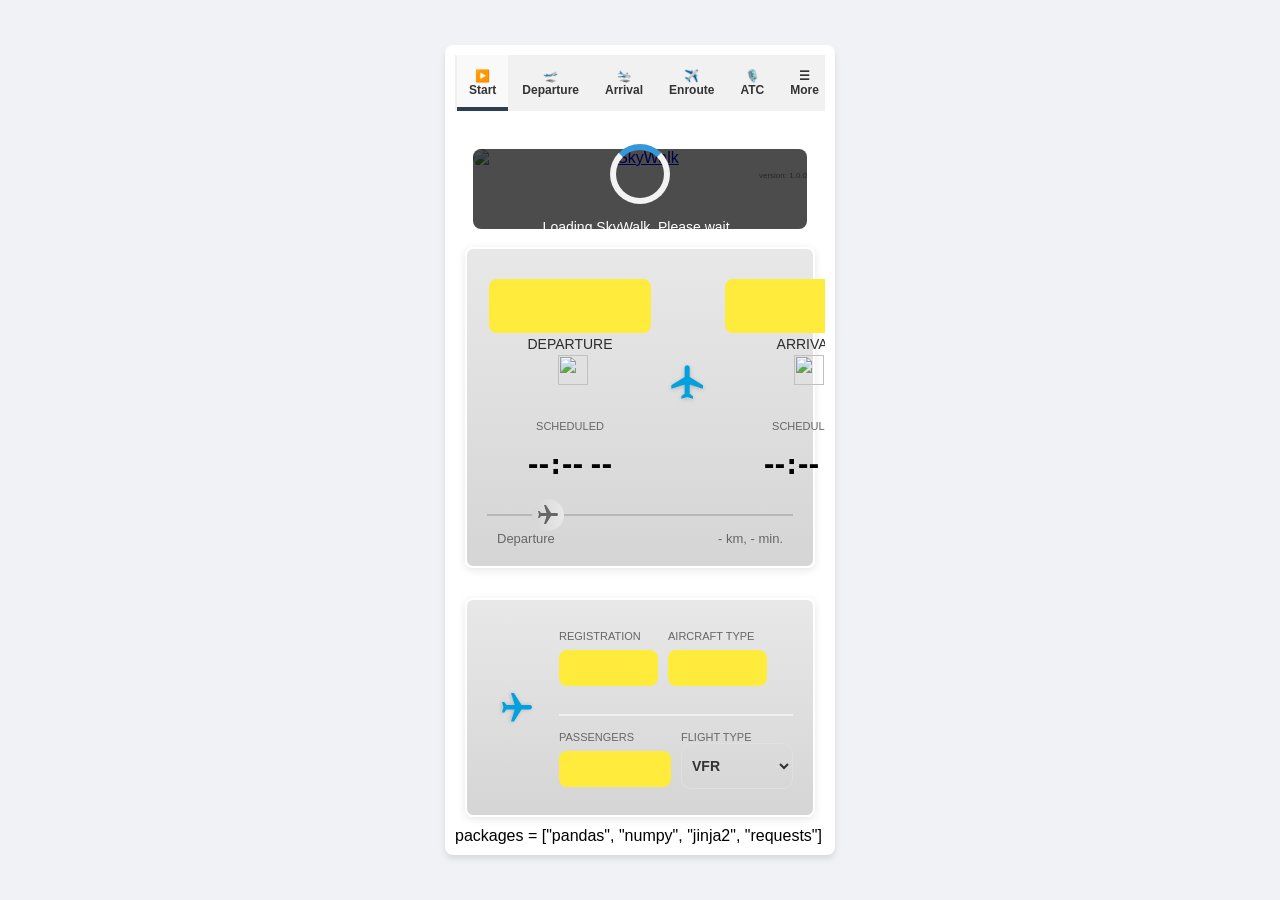
==== commit c23fe00e: "new version" ====
--- a/index.html
+++ b/index.html
@@ -46,6 +46,9 @@
 <head>
     <meta charset="UTF-8">
     <title>Skywalk Flightplan</title>
+
+    <!--Prevent White Flash / Hard Reload Feel-->
+    <meta name="theme-color" content="#0a0f1c">
 
     <!--RUN FULL SCREEN-->
     <meta name="viewport" content="width=device-width, initial-scale=1.0, maximum-scale=1.0, user-scalable=no, viewport-fit=cover">
@@ -177,8 +180,7 @@
 	<div id="General" class="tabcontent">
 
         <!-- Logo -->
-        <!--<div class="logo-container" style="margin-top: 20px; padding-bottom: 0px; margin: 0px;">-->
-        <div class="border-round-eged-logo">
+        <!--<div class="border-round-eged-logo">
         <div class="logo-container">
             <a href="https://erdogant.github.io/skywalk-docs/pages/html/index.html" target="_blank">
                 <img
@@ -197,8 +199,34 @@
             </a>
             <div class="version" style="margin-bottom: 5px; ">version: 1.0.0</div>
         </div>
-        </div>
-
+        </div>-->
+        <div class="border-round-eged-logo">
+            <div class="logo-container">
+
+                <div id="loading-spinner" class="spinner-overlay" style="display: flex;">
+                    <div class="spinner-container">
+                        <div class="spinner"></div>
+                        <div class="spinner-text">Loading SkyWalk. Please wait..</div>
+                    </div>
+                </div>
+
+                <a href="https://erdogant.github.io/skywalk-docs/pages/html/index.html" target="_blank">
+                    <img
+                        id="SKYWALK_LOGO_image_cache"
+                        alt="SkyWalk"
+                        src="./figs/logo_skywalk.png"
+                    >
+                    <canvas class="rain-canvas" data-prefix="SKYWALK_LOGO"></canvas>
+                    <canvas class="cloud-canvas"  data-prefix="SKYWALK_LOGO"></canvas>
+                    <canvas class="fog-canvas"  data-prefix="SKYWALK_LOGO"></canvas>
+                    <canvas class="flare-canvas"  data-prefix="SKYWALK_LOGO"></canvas>
+                    <canvas class="snow-canvas"  data-prefix="SKYWALK_LOGO"></canvas>
+                    <canvas class="dark-canvas"  data-prefix="SKYWALK_LOGO"></canvas>
+                </a>
+                <div class="version" style="margin-bottom: 5px;">version: 1.0.0</div>
+
+            </div>
+        </div>
 
 
         <div class="flight-card">
@@ -321,7 +349,7 @@
             <div class="flight-card-row">
 
                 <!-- LEFT 15% COLUMN -->
-                <div class="flight-card-icon" onclick="window.save_flightplan()">
+                <div class="flight-card-icon" onclick="window.load_flightplan()">
                     <div class="plane-small">
                         <svg viewBox="0 0 24 24" xmlns="http://www.w3.org/2000/svg">
                             <path d="M21 16v-2l-8-5V3.5c0-.83-.67-1.5-1.5-1.5S10 2.67 10 3.5V9l-8 5v2l8-2.5V19l-2 1.5V22l3.5-1 3.5 1v-1.5L13 19v-5.5l8 2.5z"/>
@@ -348,6 +376,8 @@
                     <div class="wind-grid" style="display: flex; ">
                         <!-- Delete Button -->
                         <button id="delete_btn" style="display: flex; justify-content: left; align-items: left; background-color: transparent; border: none; color: #666; cursor: pointer; width: 30px; height: 30px;" title="Delete Flight Plan">🗑️</button>
+                        <!-- Clean Button -->
+                        <button id="new_plan_btn" style="display: flex; justify-content: right; align-items: right; background-color: transparent; border: none; color: #666; cursor: pointer; width: 30px; height: 30px;" title="Erase all fields and create new flight plan">🧹</button>
                         <!-- Spinner -->
                         <div class="wind-grid">
                             <!--<span class="tile-label" style="text-align: left;">FLIGHT PLAN</span>-->
@@ -355,11 +385,9 @@
                                 <option value="">Select and Load</option>
                             </select>
                         </div>
-                        <!-- Clean Button -->
-                        <button id="new_plan_btn" style="display: flex; justify-content: right; align-items: right; background-color: transparent; border: none; color: #666; cursor: pointer; width: 30px; height: 30px;" title="Erase all fields and create new flight plan">🧹</button>
+                        <!-- Save button -->
+                        <button id="save_fields_btn" onclick="window.save_flightplan()" style="display: flex; justify-content: right; align-items: right; background-color: transparent; border: none; color: #666; cursor: pointer; width: 30px; height: 30px;" title="Save Flight Plan">💾</button>
                     </div>
-                    <!-- Save button -->
-                    <!--<button id="save_fields_btn" onclick="window.save_flightplan()" style="display: flex; justify-content: flex-end; align-items: center; background-color: transparent; border: none; color: #666; cursor: pointer; width: 30px; height: 30px;" title="Save Flight Plan">💾</button>-->
                 </div>
 
             </div>
@@ -575,7 +603,7 @@
                 <button id="DEPARTURE_USE_CACHED" class="button-style" title="Retrieve most recent METAR weather information from Aviation weather">
                     Refresh METAR Information
                 </button>
-                <button id="DEPARTURE_ANIMATION_METARTEXT" title="Update animation directly on the METAR textfield" style="background-color: transparent; border: none; color: #666; width: 30px; min-width: 24px; height: 24px; padding: 0; margin: 8px 0 8px 4px; flex: 0 0 auto; cursor: pointer;">🔀</button>
+                <button id="DEPARTURE_ANIMATION_METARTEXT" title="Update METAR on textfield" style="background-color: transparent; border: none; color: #666; width: 30px; min-width: 24px; height: 24px; padding: 0; margin: 8px 0 8px 4px; flex: 0 0 auto; cursor: pointer;">🔀</button>
             </div>
 
         </div>
@@ -1086,7 +1114,7 @@
                 <button id="ARRIVAL_USE_CACHED" class="button-style" title="Retrieve most recent METAR weather information from Aviation weather">
                     Refresh METAR Information
                 </button>
-                <button id="ARRIVAL_ANIMATION_METARTEXT" title="Update animation directly on the METAR textfield" style="background-color: transparent; border: none; color: #666; width: 30px; min-width: 24px; height: 24px; padding: 0; margin: 8px 0 8px 4px; flex: 0 0 auto; cursor: pointer;">🔀</button>
+                <button id="ARRIVAL_ANIMATION_METARTEXT" title="Update METAR on textfield" style="background-color: transparent; border: none; color: #666; width: 30px; min-width: 24px; height: 24px; padding: 0; margin: 8px 0 8px 4px; flex: 0 0 auto; cursor: pointer;">🔀</button>
             </div>
 
         </div>
@@ -2331,10 +2359,10 @@
                         <input type="number" id="takeoff_tailwind_kts" value="" min="0" step="1">
                         <input type="number" id="takeoff_tailwind_cor" value="" min="0" step="0.05">
                     </div>
-                </div>
-
-                <div class="info-gray", id="message_tailwind_corr">
-                    As an example: Tailwind (kts)=2 and Correction Factor=1.1 describes: Add 10% to the distance for each 2 kt increase in tail wind.
+
+                    <div class="info-gray", id="message_tailwind_corr">
+                        As an example: Tailwind (kts)=2 and Correction Factor=1.1 describes: Add 10% to the distance for each 2 kt increase in tail wind.
+                    </div>
                 </div>
             </div>
 
@@ -2404,13 +2432,13 @@
                     <input type="number" id="takeoff_runway_safety_correction" value="" min="0" step="0.1">
                 </div>
                 <div class="info-gray", id="message_safety_corr">
-                    Example: 0.7 describes: Minimum distance for take-off is 70% of the runway length.
-                </div>
-            </div>
-
+                    Example: 0.95 describes: Minimum distance for take-off is 95% of the runway length.
+                </div>
+            </div>
+<!--
             <button id="takeoff_load_defaults" onclick="load_performance_defaults('takeoff')" style="border: 2px solid #f5f5f5; color: #333333; padding: 8px 12px; border-radius: 8px; cursor: pointer;">
                 Load Example Takeoff Settings
-            </button>
+            </button>-->
 
         </div>
         </div>
@@ -2473,6 +2501,11 @@
                         <input type="number" id="landing_tailwind_kts" value="", min="0">
                         <input type="number" id="landing_tailwind_cor" value="", min="0">
                     </div>
+
+                    <div class="info-gray", id="message_landing_tailwind_cor">
+                        As an example: Tailwind (kts)=2 and Correction Factor=1.1 describes: Add 10% to the distance for each 2 kt increase in tail wind.
+                    </div>
+
                 </div>
             </div>
 
@@ -2504,6 +2537,10 @@
                     <input type="number" id="landing_runway_custom_dry" value="" min="0" step="0.1">
                     <input type="number" id="landing_runway_custom_wet" value="" min="0" step="0.05">
                 </div>
+
+                <div class="info-gray", id="message_landing_runway">
+                    Example: Dry Surface and Soft with value 1.15 describes: Add 15% for short, dry, grass.
+                </div>
             </div>
 
             <div class="weight-card">
@@ -2521,6 +2558,9 @@
                     <input type="number" id="landing_runway_slope_paved" value="" min="0" step="0.05">
                     <input type="number" id="landing_runway_correction_factor" value="" min="0" step="0.05">
                 </div>
+                <div class="info-gray", id="message_landing_runway_correction">
+                    Example: Runway slope: 2 and correction factor: 1.1 describes: An upward slope of 2% (2 m in 100 m) increases the take-off distance by 10%.
+                </div>
             </div>
 
             <div class="weight-card">
@@ -2530,11 +2570,14 @@
                 <div class="wind-grid">
                     <input type="number" id="landing_runway_safety_correction" value="" min="0" step="0.1">
                 </div>
-            </div>
-
-            <button id="landing_load_defaults" onclick="load_performance_defaults('landing')" style="border: 2px solid #f5f5f5; color: #333333; padding: 8px 12px; border-radius: 8px; cursor: pointer;">
+                <div class="info-gray", id="message_landing_runway_safety">
+                    Example: 0.7 describes: Minimum distance for take-off is 70% of the runway length.
+                </div>
+            </div>
+
+            <!--<button id="landing_load_defaults" onclick="load_performance_defaults('landing')" style="border: 2px solid #f5f5f5; color: #333333; padding: 8px 12px; border-radius: 8px; cursor: pointer;">
                 Load Example Landing Settings
-            </button>
+            </button>-->
 
         </div>
         </div>
@@ -2607,9 +2650,9 @@
                 Fit model
             </button>
 
-            <button id="load_defaults_poh" onclick="window.initPOHTables()" style="border: 2px solid #f5f5f5; color: #333333; padding: 8px 12px; border-radius: 8px; cursor: pointer;">
+            <!--<button id="load_defaults_poh" onclick="window.initPOHTables()" style="border: 2px solid #f5f5f5; color: #333333; padding: 8px 12px; border-radius: 8px; cursor: pointer;">
                 Load example POH table
-            </button>
+            </button>-->
 
         </div>
         </div>
@@ -2685,6 +2728,20 @@
     /**
      * Auto-update for RUNWAY PLOT when inputs change
      */
+     // function RunRunwayMain(prefix) {
+     //   // Update the runway
+     //   displayRunwayMain(prefix);
+     //   // If wind direction is not a number (e.g., 'VRB' or any non-numeric input)
+     //   cleanWindEnvelopeFields(prefix, action = "empty", "Wind direction or strength is invalid or variable.", "Retrieve METAR information or set the wind strength manually.")
+     //   createCloudPlot(prefix, "show", false)
+     //   // Update weight and balance
+     //   WeightBalanceMain('DEPARTURE');
+     //   WeightBalanceMain('ARRIVAL');
+     //   // Update highlights
+     //   highlightMissingFields()
+     //   highlightDropdownMenus()
+     // }
+
      function AutoUpdateRunwayResults(elementOrEvent) {
        console.log('> func: AutoUpdateRunwayResults()');
        // Determine prefix based on the field's id
@@ -2693,7 +2750,6 @@
 
        // Update the runway
        displayRunwayMain(prefix);
-
        // If wind direction is not a number (e.g., 'VRB' or any non-numeric input)
        if (`${prefix}_WIND_DIRECTION` === element.id && isNaN(Number(element.value))) {
          cleanWindEnvelopeFields(prefix, action = "empty", "Wind direction is invalid or variable.", "Retrieve METAR information or set the wind direction manually.")
@@ -2701,16 +2757,9 @@
        if (`${prefix}_WIND_STRENGTH` === element.id && isNaN(Number(element.value))) {
          cleanWindEnvelopeFields(prefix, action = "empty", "Wind strength is invalid or variable.", "Retrieve METAR information or set the wind strength manually.")
        }
-       // Update the weight & balance
-       // WeightBalanceMain(prefix);
-       // const depCheckbox = document.getElementById("DEPARTURE_WEIGHT_CHECKBOX");
-       // if (depCheckbox.checked) {
-       //   WeightBalanceMain(prefix === 'DEPARTURE' ? 'ARRIVAL' : 'DEPARTURE');
-       // }
        if (`${prefix}_ELEVATION` === element.id) {
          createCloudPlot(prefix, "show", false)
        }
-
        // Update weight and balance
        WeightBalanceMain('DEPARTURE');
        WeightBalanceMain('ARRIVAL');
@@ -2750,10 +2799,9 @@
        // Trigger on blur
        field.addEventListener("blur", AutoUpdateRunwayResults);
        // Trigger on Enter key
-       field.addEventListener('keydown', e => e.key === 'Enter' && displayRunwayMain(prefix));
+       field.addEventListener('keydown', e => e.key === 'Enter' && AutoUpdateRunwayResults(e));
        // Trigger when value is increased/decreased using the button (arrow keys or spinner)
        field.addEventListener('input', AutoUpdateRunwayResults);
-
        // If the field is a select (dropbox), also trigger on change
        if (
          id === 'DEPARTURE_RUNWAY_SURFACE' ||
@@ -3867,7 +3915,9 @@
             return zip_bytes
         else:
             print(f"❌ Failed to download {url} - Status: {response.status}")
-            # js.document.getElementById('loading-spinner').style.display = 'none'
+            spinner = js.document.getElementById('loading-spinner')
+            if spinner:
+                spinner.style.display = 'none'
             return None
 
 
@@ -4149,14 +4199,18 @@
             error_msg = f"   >⚠️ No airspace data available for {country}: {str(e)}"
             print(f"{error_msg}")
             js.window.alert(f"⚠️ No airspace data is available for the selected country: {country}.")
-            # js.document.getElementById('loading-spinner').style.display = 'none'
+            spinner = js.document.getElementById('loading-spinner')
+            if spinner:
+                spinner.style.display = 'none'
             return
 
         # Get and then concat airspaces
         concat_airspaces(country)
 
         # Hide loading spinner when done
-        # js.document.getElementById('loading-spinner').style.display = 'none'
+        spinner = js.document.getElementById('loading-spinner')
+        if spinner:
+            spinner.style.display = 'none'
 
 
     def concat_airspaces(country):
@@ -4307,7 +4361,7 @@
         js.window.cleanRunwayFields(fname, 'empty')
         # remove wind envelope plot
         js.window.cleanWindEnvelopeFields(fname, 'empty')
-        # Clean Weigth&Balance
+        # Clean Weigth and Balance
         js.window.cleanWeightBalanceFields(fname, 'empty');
 
         # Update GUI fields for aerodrome but not the aircraft fields
@@ -4643,15 +4697,12 @@
         # Clear aerdrome image
         js.document.getElementById(f'{fname}_image_cache').src = js.window.IMG_DEFAULT_AIRFIELD
         js.document.getElementById(fname + "_SELECT_AERODROME_BORDER_1").style.backgroundColor = js.window.EMPTYCOLOR
-
         # Reset colors of METAR
         js.document.getElementById(fname + "_METARMENU_BACKGROUND").style.backgroundColor = js.window.DEFAULTCOLOR
         js.document.getElementById(fname + '_METARMENU_TOP').textContent = "⚠️ METAR"
-        # js.document.getElementById(fname + "_METARMENU_TOP").style.backgroundColor = js.window.EMPTYCOLOR
-
         # Clear head/crosswind
-        js.window.createWindTextbox(f'{fname.upper()}_WIND_HEADWIND', '-', 'DISABLED')
-        js.window.createWindTextbox(f'{fname.upper()}_WIND_CROSSWIND', '-', 'DISABLED')
+        #js.window.createWindTextbox(f'{fname.upper()}_WIND_HEADWIND', '-', 'DISABLED')
+        #js.window.createWindTextbox(f'{fname.upper()}_WIND_CROSSWIND', '-', 'DISABLED')
 
         # Clear all GUI fields with overlapping names
         for field_id in field_ids:
@@ -5101,6 +5152,8 @@
         # Clean flashcards
         js.window.flashcardClean('DEPARTURE')
         js.window.flashcardClean('ARRIVAL')
+        js.window.cleanWindEnvelopeFields('DEPARTURE', 'empty');
+        js.window.cleanWindEnvelopeFields('ARRIVAL', 'empty');
 
         # A new flightplan gets a new date
         js.window.flight_plan_data['DATETIME_CREATION'] = 'FLIGHT PLAN'
@@ -5382,6 +5435,7 @@
             js.window.UpdateFlightInfoFields(time_dep, True, True)
 
             print(f"   >✅ Flightplan '{plan_name}' loaded successfully")
+            #js.alert(f"✅ Flightplan '{plan_name}' loaded successfully with the latest METAR weather information.")
         except Exception as e:
             print(f"   >❗ Error loading flightplan: {e}")
             js.window.alert(f"❗ Error loading flight plan: {e}")
@@ -7052,7 +7106,8 @@
         moveCountries('available-countries', 'selected-countries', 'initialize', uniqueCountries)
 
         // Hide loading spinner once everything is ready
-        // document.getElementById('loading-spinner').style.display = 'none';
+        const loadingSpinner = document.getElementById('loading-spinner');
+        if (loadingSpinner) loadingSpinner.style.display = 'none';
         // All env. variables are initialized
         console.log("   >Environmental variables are initialized.");
 
@@ -7452,6 +7507,9 @@
         const metarField = document.getElementById(`METAR-FIELD-${prefix}`).value;
         // Retrieve METAR based on the text input field
         window.retrieve_metar(prefix, 'info', metarField);
+        // Highlight any missing fields
+        window.highlightMissingFields();
+        window.highlightDropdownMenus();
       });
     });
 
@@ -7933,11 +7991,12 @@
             'DEPARTURE_RUNWAY_SLOPE': {
                 element: document.getElementById('DEPARTURE_RUNWAY_SLOPE'),
                 name: 'Runway Slope (departure)',
-                color_empty: '',
+                color_empty: window.EMPTYCOLOR,
                 color_filled: 'transparent',
                 required_atc_departure: false,
                 required_atc_arrival: false,
                 required_atc_enroute: false,
+                required_general: true,
             },
 
             'DEPARTURE_RUNWAY_SURFACE': {
@@ -8004,11 +8063,12 @@
             'ARRIVAL_RUNWAY_SLOPE': {
                 element: document.getElementById('ARRIVAL_RUNWAY_SLOPE'),
                 name: 'Runway Slope (arrival)',
-                color_empty: '',
+                color_empty: window.EMPTYCOLOR,
                 color_filled: 'transparent',
                 required_atc_departure: false,
                 required_atc_arrival: false,
                 required_atc_enroute: false,
+                required_general: true,
             },
 
             'ARRIVAL_RUNWAY_SURFACE': {
@@ -8425,21 +8485,7 @@
             if (metarObject) {
               TopMenuColor = metarObject.color;
             }
-            // if (metarObject) {
-            //   TopMenuColor = metarObject.color;
-            //   const metarTime = metarObject.dateTime.date;
-            //   const maxMinutes = 60;
-            //   // Parse the NOW date parts
-            //   const now = nowtime(false);
-            //   const currenTime = createTimeObject(now);
-            //   const diff = Math.abs(currenTime - metarTime);
-            //   const isOld = diff > maxMinutes * 60 * 1000; // 35 minutes in milliseconds
-            //   const minutesOld = Math.round(diff / 1000 / 60);
-            //   // Create text content
-            //   elementContact.textContent = `⚠️ METAR - ${minutesOld} min.`;
-            // } else {
-            //   elementContact.textContent = allFilled ? "✅ METAR" : "⚠️ METAR";
-            // }
+
             elementContact.style.backgroundColor = allFilled ? TopMenuColor : window.EMPTYCOLOR;
 
         };
--- a/style.css
+++ b/style.css
@@ -0,0 +1,1160 @@
+/* =================== GLOBAL STYLES =================== */
+* {
+    box-sizing: border-box;
+}
+
+html,
+body {
+    margin: 0;
+    padding: 0;
+    overflow-x: hidden;
+    background-color: white;
+    font-family: -apple-system, BlinkMacSystemFont, "Segoe UI", Roboto, Oxygen, Ubuntu, Cantarell, sans-serif;
+    display: flex;
+    justify-content: center;
+    align-items: stretch;
+    width: 100%;
+    height: 100vh;
+    height: 100dvh;
+}
+
+#app {
+    width: 100%;
+    max-width: 100%;
+    min-height: 100%;
+    background-color: white; /* Border color*/
+    padding-top: env(safe-area-inset-top);
+    padding-bottom: env(safe-area-inset-bottom);
+    padding-left: env(safe-area-inset-left);
+    padding-right: env(safe-area-inset-right);
+    display: flex;
+    flex-direction: column;
+    overflow-x: hidden;
+    overflow-y: visible;
+}
+
+/* =================== TYPOGRAPHY =================== */
+
+label_h1 {
+    display: block;
+    font-weight: bold;
+    margin-top: 12px;
+    margin-bottom: 6px;
+    padding: 10px;
+    color: #2a3f54;
+    font-size: 14px;
+    text-transform: uppercase;
+    letter-spacing: 0.5px;
+    text-align: center;
+}
+
+label_h2 {
+    display: block;
+    font-weight: bold;
+    margin-top: 6px;
+    margin-bottom: 6px;
+    padding: 1px;
+    color: #2a3f54;
+    font-size: 12px;
+    text-transform: uppercase;
+    letter-spacing: 0.5px;
+    text-align: center;
+}
+
+label {
+    display: block;
+    font-weight: normal;
+    padding: 3px;
+    color: #030506;
+    font-size: 14px;
+    text-align: center;
+}
+
+h1 {
+    text-align: center;
+}
+
+/* =================== MEDIA QUERIES =================== */
+
+@media (min-width: 768px) {
+    html,
+    body {
+        padding: 0 20px;
+        margin: 0 auto;
+        align-items: center;
+        background-color: #f0f2f6;
+        max-width: 768px;
+    }
+
+    #app {
+        max-width: 390px;
+        height: auto;
+        min-height: 600px;
+        max-height: 90vh;
+        border-radius: 8px;
+        box-shadow: 0 4px 6px rgba(0, 0, 0, 0.1);
+        padding: 10px;
+    }
+
+    .tab {
+        position: relative;
+        border-radius: 8px 8px 0 0;
+        top: 0;
+        z-index: 100;
+    }
+}
+
+@media (max-width: 768px) {
+    body {
+        max-width: 768px;
+    }
+}
+
+@media (hover: none) {
+    .map-controls button {
+        padding: 8px 12px;
+    }
+}
+
+/* =================== TABS =================== */
+
+.tab {
+    display: flex;
+    justify-content: space-between;
+    background-color: #f1f1f1;
+    border-radius: 0;
+    color: #2a3f54;
+    position: sticky;
+    top: env(safe-area-inset-top);
+    overflow: hidden;
+    padding: 0 1px;
+    height: 56px !important;
+    min-height: 56px;
+    flex-shrink: 0;
+    z-index: 1000;
+}
+
+.tab button {
+    flex: 1 1 0;
+    max-width: 100%;
+    background-color: inherit;
+    border: none;
+    outline: none;
+    cursor: pointer;
+    padding: 0 12px;
+    transition: 0.3s;
+    font-weight: bold;
+    border-radius: 0;
+    margin: 0 1px;
+    height: 100% !important;
+    min-height: 56px;
+    font-size: 12px;
+    display: flex;
+    align-items: center;
+    justify-content: center;
+    flex-shrink: 0;
+}
+
+.tab button:hover {
+    background-color: #e8eaed;
+}
+
+.tab button.active {
+    background-color: #faf9fa;
+    box-shadow: inset 0 -4px 0 #2a3f54;
+    position: relative;
+    z-index: 1;
+}
+
+.tabcontent {
+    display: none;
+    padding: 10px;
+    flex-grow: 1;
+    overflow-y: auto;
+    overflow-x: hidden;
+    -webkit-overflow-scrolling: touch;
+}
+
+/* =================== BUTTONS & INPUTS =================== */
+
+.button-row {
+    display: flex;
+    gap: 6px;
+    align-items: center;
+    margin: 8px 0;
+    width: 100%;
+    box-sizing: border-box;
+}
+
+.button-row select,
+.button-row input[type="text"],
+.button-row button {
+    flex: 1;
+    border: none;
+    border-radius: 8px;
+    padding: 10px;
+    font-size: 14px;
+    background-color: #f0f2f6;
+    color: #333;
+    transition: background 0.2s;
+    min-width: 0;
+    margin: 0;
+    white-space: nowrap;
+    overflow: hidden;
+    text-overflow: ellipsis;
+    line-height: 1.2;
+}
+
+.button-row button:hover,
+.button-row select:hover,
+.button-row input[type="text"]:hover {
+    background-color: #e8eaed;
+}
+
+.button-row button:only-child {
+    flex: 1;
+    min-width: auto;
+    max-width: none;
+}
+
+input[type="range"],
+button,
+input[type="text"] {
+    width: 100%;
+    margin: 8px 0;
+    border: none;
+    border-radius: 8px;
+    padding: 10px;
+    background-color: #f0f2f6;
+    color: #333;
+    transition: background 0.2s;
+    font-size: 14px;
+}
+
+input[type="range"]:hover,
+button:hover,
+input[type="text"]:hover {
+    background-color: #e8eaed;
+}
+
+input[type="number"] {
+    width: 100%;
+    padding: 10px;
+    background: #fff;
+    border: 1px solid #e0e0e0;
+    border-radius: 8px;
+    color: #333;
+    font-size: 14px;
+    font-weight: 500;
+    text-align: center;
+    transition: all 0.2s ease;
+}
+
+input[type="number"]:focus {
+    border-color: #4a90e2;
+    background: #f5f9ff;
+    box-shadow: 0 0 0 3px rgba(74, 144, 226, 0.1);
+    outline: none;
+}
+
+input[type="number"]:disabled {
+    background: #fafafa;
+    color: #777;
+}
+
+.button-style {
+    font-size: 12px;
+    margin: 4px 0;
+    text-align: center;
+    z-index: 1;
+    background-color: #e0e0e0; /* light gray */
+    border: 1px solid #333333;
+    color: #000; /* black text */
+    cursor: pointer;
+}
+
+.button-style:hover {
+    background-color: #bdbdbd; /* hovering over gray */
+    color: #000; /* black text */
+    border: 1px solid #333333;
+    box-shadow: 0 6px 18px rgba(42, 63, 84, 0.12);
+    transform: translateY(-2px);
+}
+
+/* =================== LOGO & IMAGE CONTAINERS =================== */
+
+.logo-container {
+    position: relative;
+    text-align: center;
+    margin: 0px;
+    margin-top: 10px;
+    border-radius: 5px;
+    overflow: visible;
+    min-height: 80px;
+    padding-bottom: 0px;
+}
+
+.logo-container img {
+    max-width: 100%;
+    height: auto;
+    display: block;
+    margin: 0 auto;
+    cursor: pointer;
+    transition: transform 0.2s;
+    max-height: calc(100vh - 220px);
+    border-radius: 10px;
+    z-index: 0;
+}
+
+.logo-container img:hover {
+    transform: scale(1.05);
+}
+
+.coffee-container {
+    text-align: center;
+    margin: 30px 0;
+    border-radius: 10px;
+    overflow: hidden;
+}
+
+.coffee-container img {
+    max-width: 50%;
+    height: auto;
+    display: block;
+    margin: 0 auto;
+    cursor: pointer;
+    transition: transform 0.2s;
+}
+
+.coffee-container img:hover {
+    transform: scale(1.05);
+}
+
+/* =================== CANVAS OVERLAYS =================== */
+
+.flare-canvas {
+    position: absolute;
+    inset: 0;
+    pointer-events: none;
+    z-index: 2;
+    border-radius: 10px;
+}
+
+.fog-canvas {
+    position: absolute;
+    inset: 0;
+    pointer-events: none;
+    z-index: 3;
+    border-radius: 10px;
+}
+
+.cloud-canvas {
+    position: absolute;
+    inset: 0;
+    pointer-events: none;
+    z-index: 4;
+    border-radius: 10px;
+}
+
+.snow-canvas {
+    position: absolute;
+    inset: 0;
+    pointer-events: none;
+    z-index: 5;
+    border-radius: 10px;
+}
+
+.dark-canvas {
+    position: absolute;
+    inset: 0;
+    pointer-events: none;
+    z-index: 6;
+    border-radius: 10px;
+}
+
+.rain-canvas {
+    position: absolute;
+    inset: 0;
+    pointer-events: none;
+    z-index: 7;
+    border-radius: 10px;
+}
+
+.controls-wrapper {
+    position: absolute;
+    top: 0;
+    left: 0;
+    width: 100%;
+    height: 100%;
+    inset: 0;
+    pointer-events: auto;
+    z-index: 8;
+    border-radius: 10px;
+}
+
+.cloudplot-canvas {
+    z-index: 0;
+    border-radius: 10px;
+    box-shadow: 0 2px 12px rgba(0,0,0,0.08); /* optional for a soft shadow */
+}
+
+/* =================== UTILITY CLASSES =================== */
+
+.warning {
+    font-size: 12px;
+    color: orange;
+    margin: 4px 0;
+    text-align: center;
+}
+
+.info-blue {
+    font-size: 13px;
+    font-weight: 400;
+    color: #005082;
+    margin: 4px 0;
+    text-align: center;
+}
+
+.info-gray {
+    font-size: 10px;
+    font-weight: 400;
+    color: grey;
+    margin: 4px 0;
+    text-align: center;
+}
+
+.info {
+    font-size: 14px;
+    color: grey;
+    margin: 4px 0;
+    text-align: center;
+}
+
+.disclaimer {
+    font-size: 12px;
+    color: red;
+    margin: 4px 0;
+    text-align: center;
+}
+
+.version {
+    font-size: 8px;
+    color: gray;
+    margin: 4px 0;
+    text-align: right;
+}
+
+.divider {
+    height: 1px;
+    background: #dcdcdc;
+    margin: 16px 0;
+}
+
+.border-round-eged {
+    box-shadow: 0 2px 8px rgba(0, 0, 0, 0.1);
+    background-color: #f5f5f5;
+    border-radius: 8px;
+    padding: 8px 6px;
+    border: 2px solid white;
+    margin: 8px 0;
+}
+
+.border-round-eged-logo {
+    background-color: transparent;
+    border-color: transparent;
+    border-radius: 8px;
+    padding: 8px 6px;
+    border: 2px solid white;
+    margin: 8px 0;
+}
+
+/* =================== SPINNER =================== */
+
+.spinner-overlay {
+    position: absolute;
+    top: 0;
+    left: 0;
+    right: 0;
+    bottom: 0;
+    width: 100%;
+    height: 100%;
+    background: rgba(0, 0, 0, 0.7);
+    z-index: 10000;
+    display: flex;
+    justify-content: center;
+    align-items: center;
+    border-radius: 8px;
+}
+
+.spinner-container {
+    display: flex;
+    flex-direction: column;
+    align-items: center;
+}
+
+.spinner {
+    width: 60px;
+    height: 60px;
+    border: 6px solid #f3f3f3;
+    border-radius: 50%;
+    border-top: 6px solid #3498db;
+    animation: spin 1s linear infinite;
+}
+
+.spinner-text {
+    color: white;
+    font-size: 14px;
+    margin-top: 15px;
+    text-align: center;
+    white-space: nowrap;
+}
+
+@keyframes spin {
+    0% {
+        transform: rotate(0deg);
+    }
+    100% {
+        transform: rotate(360deg);
+    }
+}
+
+/* =================== MAP STYLES =================== */
+
+#map-container {
+    position: relative;
+    height: 300px;
+    width: 100%;
+    margin: 20px auto;
+    border: 1px solid #ccc;
+    border-radius: 4px;
+}
+
+.mobile-fullscreen {
+    position: fixed !important;
+    top: 0;
+    left: 0;
+    right: 0;
+    bottom: 0;
+    width: 100vw !important;
+    height: 100vh !important;
+    height: 100dvh !important;
+    padding: 0 !important;
+    margin: 0 !important;
+    border: none !important;
+    border-radius: 0 !important;
+    overflow: hidden !important;
+    z-index: 9990;
+    background: #000;
+}
+
+#route-map {
+    height: 100%;
+    width: 100%;
+    border-radius: 4px;
+    background: #fff;
+}
+
+.leaflet-control-container .leaflet-top {
+    z-index: 1000;
+}
+
+.map-controls {
+    background: rgba(255, 255, 255, 0.9);
+    padding: 8px;
+    border-radius: 4px;
+    box-shadow: 0 2px 4px rgba(0, 0, 0, 0.1);
+    font-size: 14px;
+    user-select: none;
+    touch-action: manipulation;
+    text-align: center;
+    margin-bottom: 10px;
+}
+
+.map-controls label {
+    display: flex;
+    align-items: center;
+    gap: 6px;
+    cursor: pointer;
+}
+
+.map-controls input[type="checkbox"] {
+    margin: 0;
+    cursor: pointer;
+}
+
+.map-controls button,
+.map-controls select {
+    padding: 5px 10px;
+    margin: 0 5px;
+    min-width: 32px;
+    min-height: 32px;
+    touch-action: manipulation;
+    -webkit-tap-highlight-color: transparent;
+}
+
+.map-controls button:active {
+    background-color: #eee;
+}
+
+#fullscreen-btn {
+    position: fixed !important;
+    top: env(safe-area-inset-top, 10px);
+    right: 10px;
+    z-index: 99999 !important;
+    pointer-events: auto;
+}
+
+body:not(.mobile-fullscreen) #fullscreen-btn {
+    position: absolute !important;
+    top: 10px;
+    right: 10px;
+}
+
+#fullscreen-btn:hover {
+    background-color: #f0f0f0;
+}
+
+#fullscreen-btn svg {
+    width: 24px;
+    height: 24px;
+    margin: 8px;
+    fill: #333;
+    transition: opacity 0.2s ease-in-out;
+}
+
+#fullscreen-btn .fullscreen-exit {
+    display: none;
+}
+
+body.no-scroll {
+    overflow: hidden;
+    touch-action: none;
+}
+
+body.mobile-fullscreen #bottom-container,
+body.mobile-fullscreen #bottom-buttons,
+body.mobile-fullscreen .output-box {
+    display: none !important;
+}
+
+/* =================== COLLAPSIBLE SECTIONS =================== */
+
+.collapsible {
+    font-size: 14px;
+    border: 1px solid #ccc;
+    border-radius: 6px;
+    margin: 8px 0;
+    overflow: hidden;
+    background: #f5f5f5;
+}
+
+.collapsible:hover {
+    border-color: #b0b0b0;
+    box-shadow: 0 0 0 3px rgba(74, 144, 226, 0.1);
+}
+
+.collapsible-header {
+    padding: 10px 14px;
+    background: #e9e9e9;
+    cursor: pointer;
+    display: flex;
+    justify-content: space-between;
+    align-items: center;
+    user-select: none;
+}
+
+.collapsible-header::after {
+    content: "▼";
+    font-size: 10px;
+    transition: transform 0.2s;
+}
+
+.collapsible.open .collapsible-header::after {
+    transform: rotate(-180deg);
+}
+
+.collapsible-content {
+    max-height: 0;
+    overflow: hidden;
+    transition: max-height 0.25s ease-out;
+    padding: 0 14px;
+    background: #f5f5f5;
+}
+
+.collapsible.open .collapsible-content {
+    padding: 10px 14px;
+}
+
+/* =================== GRID LAYOUTS =================== */
+
+.wind-grid {
+    display: grid;
+    grid-template-columns: repeat(auto-fit, minmax(90px, 1fr));
+    gap: 10px;
+    margin-top: 10px;
+    border-radius: 8px;
+}
+
+.input-grid-2x2 {
+    display: grid;
+    grid-template-columns: 1fr 1fr;
+    gap: 10px;
+}
+
+.wind-grid_3 {
+    display: grid;
+    grid-template-columns: repeat(3, 1fr);
+    gap: 10px;
+    margin-top: 10px;
+    border-radius: 8px;
+}
+
+.grid-one-third-two-thirds {
+    display: grid;
+    grid-template-columns: 1fr 2fr;
+    gap: 10px;
+    margin-top: 10px;
+    border-radius: 8px;
+}
+
+.grid-two-thirds-one-third {
+    display: grid;
+    grid-template-columns: 2fr 1fr;
+    gap: 10px;
+    margin-top: 10px;
+    border-radius: 8px;
+}
+
+.grid-middle-small {
+    display: grid;
+    grid-template-columns: 1fr 1fr 1fr;
+    gap: 10px;
+    margin-top: 10px;
+    border-radius: 8px;
+}
+
+.grid-middle-small > .tile {
+    grid-column: 2;
+    justify-self: center;
+    align-self: center;
+    border-radius: 8px;
+}
+
+/* =================== TILES =================== */
+
+.tile {
+    background: white;
+    border: 1px solid #dcdcdc;
+    border-radius: 14px;
+    padding: 12px 10px;
+    text-align: center;
+    font-size: 16px;
+    line-height: 1.2;
+    position: relative;
+    overflow: hidden;
+}
+
+.tile:hover {
+    border-color: #b0b0b0;
+    background: #fafafa;
+    box-shadow: 0 0 0 3px rgba(74, 144, 226, 0.1);
+}
+
+/* 🔧 FIXED: Tile value with proper background */
+.tile-value {
+    width: 100%;
+    box-sizing: border-box;
+    font-size: 22px;
+    text-align: center;
+    font-weight: 700;
+    display: block;
+    margin-bottom: 6px;
+    z-index: 5;
+    border-radius: 4px;
+    border: none;
+    padding: 4px 8px;
+}
+
+/* 🔧 FIXED: State classes for JavaScript control */
+.tile-value.error-state {
+    background-color: #ffebee !important;
+}
+
+.tile-value.normal-state {
+    background-color: rgb(240, 242, 246) !important;
+}
+
+.tile-value.transparent-state {
+    background-color: transparent !important;
+}
+
+.tile-label {
+    font-size: 11px;
+    color: #666;
+    font-weight: 400;
+    text-align: center;
+    border-radius: 8px;
+}
+
+.tile-value-dropdown {
+    width: 100%;
+    box-sizing: border-box;
+    font-size: 14px;
+    color: #333;
+    background: #fff;
+    text-align: left;
+    font-weight: 700;
+    display: block;
+    margin-bottom: 6px;
+    padding: 8px 6px;
+    border: 1px solid #e0e0e0;
+    border-radius: 10px;
+    outline: #f5f5f5;
+    transition: all 0.2s ease;
+    cursor: pointer;
+}
+
+.tile-value-dropdown:hover {
+    border-color: #b0b0b0;
+    background: #f5f9ff;
+}
+
+.tile-value-dropdown:focus {
+    border-color: #4a90e2;
+    background: #f5f9ff;
+    box-shadow: 0 0 0 3px rgba(74, 144, 226, 0.1);
+}
+
+/* =================== WEIGHT & BALANCE =================== */
+
+.weight-card-header {
+    font-weight: 500;
+    font-size: 13px;
+    color: #333;
+    margin-bottom: 10px;
+}
+
+.weight-card {
+    background: white;
+    border: 1px solid #dcdcdc;
+    border-radius: 8px;
+    padding: 12px;
+    margin-bottom: 10px;
+}
+
+.input-label {
+    font-size: 11px;
+    color: #777;
+    margin-bottom: 4px;
+    display: block;
+}
+
+.container {
+    max-width: 600px;
+    margin: 0 auto;
+}
+
+.section-title {
+    font-size: 15px;
+    font-weight: 600;
+    color: #333;
+    margin: 20px 0 12px 0;
+}
+
+.coordinate-label {
+    font-size: 12px;
+    color: #777;
+    text-align: center;
+    margin-bottom: 4px;
+}
+
+/* =================== FLIGHT CARD =================== */
+
+.flight-card {
+    background: linear-gradient(to bottom, #e8e8e8 0%, #d5d5d5 100%);
+    border-radius: 8px;
+    padding: 20px;
+    max-width: 500px;
+    box-shadow: 0 2px 8px rgba(0, 0, 0, 0.1);
+    border: 2px solid white;
+}
+
+.route-header {
+    display: flex;
+    align-items: center;
+    justify-content: space-between;
+    margin-bottom: 20px;
+}
+
+.airport {
+    flex: 1;
+    text-align: center;
+    margin: 1px;
+}
+
+.airport-code {
+    font-size: 48px;
+    font-weight: bold;
+    color: #2c2c2c;
+    margin-bottom: 5px;
+    margin: 1px;
+}
+
+.airport-name {
+    font-size: 14px;
+    color: #2c2c2c;
+    font-weight: 500;
+    margin-bottom: 3px;
+}
+
+.plane-icon {
+    flex-shrink: 0;
+    margin: 0 15px;
+    display: flex;
+    align-items: center;
+    justify-content: center;
+    cursor: pointer;
+    transition: transform 0.2s ease;
+}
+
+.plane-icon:hover {
+    transform: scale(1.2);
+    filter: drop-shadow(0 2px 3px rgba(0, 0, 0, 0.2));
+}
+
+.plane-icon:active {
+    transform: scale(0.95);
+    transform: rotate(90deg);
+}
+
+.plane-icon svg {
+    width: 40px;
+    height: 40px;
+    fill: #00a1de;
+    filter: drop-shadow(0 1px 2px rgba(0, 0, 0, 0.2));
+}
+
+.schedule-section {
+    display: flex;
+    justify-content: space-between;
+    align-items: center;
+    margin-bottom: 15px;
+    padding: 0 10px;
+}
+
+.schedule-item {
+    text-align: center;
+}
+
+.schedule-label {
+    font-size: 11px;
+    color: #666;
+    text-transform: uppercase;
+    margin-top: 35px;
+    margin-bottom: 5px;
+    font-weight: 500;
+    text-align: center;
+}
+
+.divider-general-section {
+    height: 2px;
+    background: #b8b8b8;
+    margin: 15px 0;
+    position: relative;
+}
+
+.divider-plane {
+    position: absolute;
+    top: 50%;
+    left: 20%;
+    transform: translate(-50%, -50%) rotate(90deg);
+    width: 32px;
+    height: 32px;
+    background: linear-gradient(to bottom, #e8e8e8 0%, #d5d5d5 100%);
+    padding: 4px;
+    border-radius: 50%;
+}
+
+.distance-section {
+    display: flex;
+    align-items: center;
+    padding: 0 10px;
+}
+
+.distance-info {
+    display: flex;
+    justify-content: space-between;
+    flex: 1;
+    font-size: 13px;
+    color: #666;
+}
+
+.clock-input {
+    font-size: 26px;
+    font-weight: bold;
+    font-family: system-ui, -apple-system, Segoe UI, Roboto;
+    text-align: center;
+    background-color: transparent;
+    padding: 12px;
+    border-radius: 10px;
+    border: transparent;
+    box-sizing: border-box;
+    -webkit-appearance: none;
+    -moz-appearance: none;
+    appearance: none;
+}
+
+.clock-input::-webkit-calendar-picker-indicator {
+    display: none;
+    -webkit-appearance: textfield;
+    appearance: textfield;
+}
+
+.info-row {
+    display: flex;
+    justify-content: space-between;
+    align-items: flex-start;
+}
+
+.info-item {
+    flex: 1;
+}
+
+.aircraft-value {
+    font-size: 16px;
+    color: #2c2c2c;
+    font-weight: 600;
+    margin-bottom: 15px;
+    text-align: left;
+}
+
+.aircraft {
+    display: grid;
+    grid-template-rows: auto 1fr;
+}
+
+.aircraft .tile-label {
+    align-self: start;
+    font-weight: 500;
+}
+
+.aircraft .tile-value {
+    align-self: center;
+}
+
+.flight-card-row {
+    display: flex;
+    align-items: stretch;
+    width: 100%;
+}
+
+.flight-card-icon {
+    position: relative;
+    width: 15%;
+    min-width: 60px;
+    display: flex;
+    align-items: center;
+    justify-content: center;
+}
+
+.flight-card-content {
+    width: 85%;
+    padding-left: 12px;
+}
+
+.plane-small {
+    flex-shrink: 0;
+    display: flex;
+    align-items: center;
+    justify-content: center;
+    cursor: pointer;
+    transition: transform 0.2s ease;
+    transform: rotate(90deg);
+}
+
+.plane-small:hover {
+    transform: scale(1.2);
+    filter: drop-shadow(0 2px 3px rgba(0, 0, 0, 0.2));
+    transform: rotate(90deg);
+}
+
+.plane-small:active {
+    transform: scale(0.95);
+}
+
+.plane-small svg {
+    width: 36px;
+    height: 36px;
+    fill: #00a1de;
+    filter: drop-shadow(0 1px 2px rgba(0, 0, 0, 0.2));
+}
+
+/* =================== METAR STYLES =================== */
+
+.metar-station-icon {
+    background: transparent;
+    border: none;
+}
+
+.metar-popup .leaflet-popup-content-wrapper {
+    border-radius: 8px;
+    box-shadow: 0 3px 14px rgba(0, 0, 0, 0.4);
+}
+
+.metar-popup .leaflet-popup-content {
+    margin: 10px;
+    min-width: 300px;
+}
+
+/* =================== GENERAL TAB =================== */
+
+#General {
+    display: flex;
+    flex-direction: column;
+    padding-bottom: 10px;
+    box-sizing: border-box;
+    position: relative;
+}
+
+/* =================== FLASHCARDS =================== */
+
+.grid-container {
+  display: grid;
+  grid-template-columns: repeat(3, 1fr); /* 3 columns */
+  grid-template-rows: repeat(2, 1fr);    /* 2 rows */
+  gap: 0;                                /* gap handled by borders */
+  width: 600px;                           /* adjust as needed */
+  border: 1px solid #f5f5f5;                /* outer border */
+}
+
+.cell {
+  border-right: 1px solid #f5f5f5;   /* vertical line */
+  border-bottom: 1px solid #f5f5f5;  /* horizontal line */
+  padding: 20px;
+  text-align: center;
+  box-sizing: border-box;         /* include border in cell size */
+}
+
+/* Remove extra borders on last row and last column */
+.grid-container .cell:nth-child(3),
+.grid-container .cell:nth-child(6) {
+  border-right: none;
+}
+
+.grid-container .cell:nth-child(n+4) {
+  border-bottom: none;
+}
+
+.summary-grid {
+    display: grid !important;
+    grid-template-columns: repeat(3, 1fr) !important;
+    gap: 8px;
+    margin-top: 8px;
+}
+
+/* On smaller screens, collapse to 2 columns */
+@media (max-width: 480px) {
+  .summary-grid {
+    grid-template-columns: repeat(2, 1fr);
+  }
+}
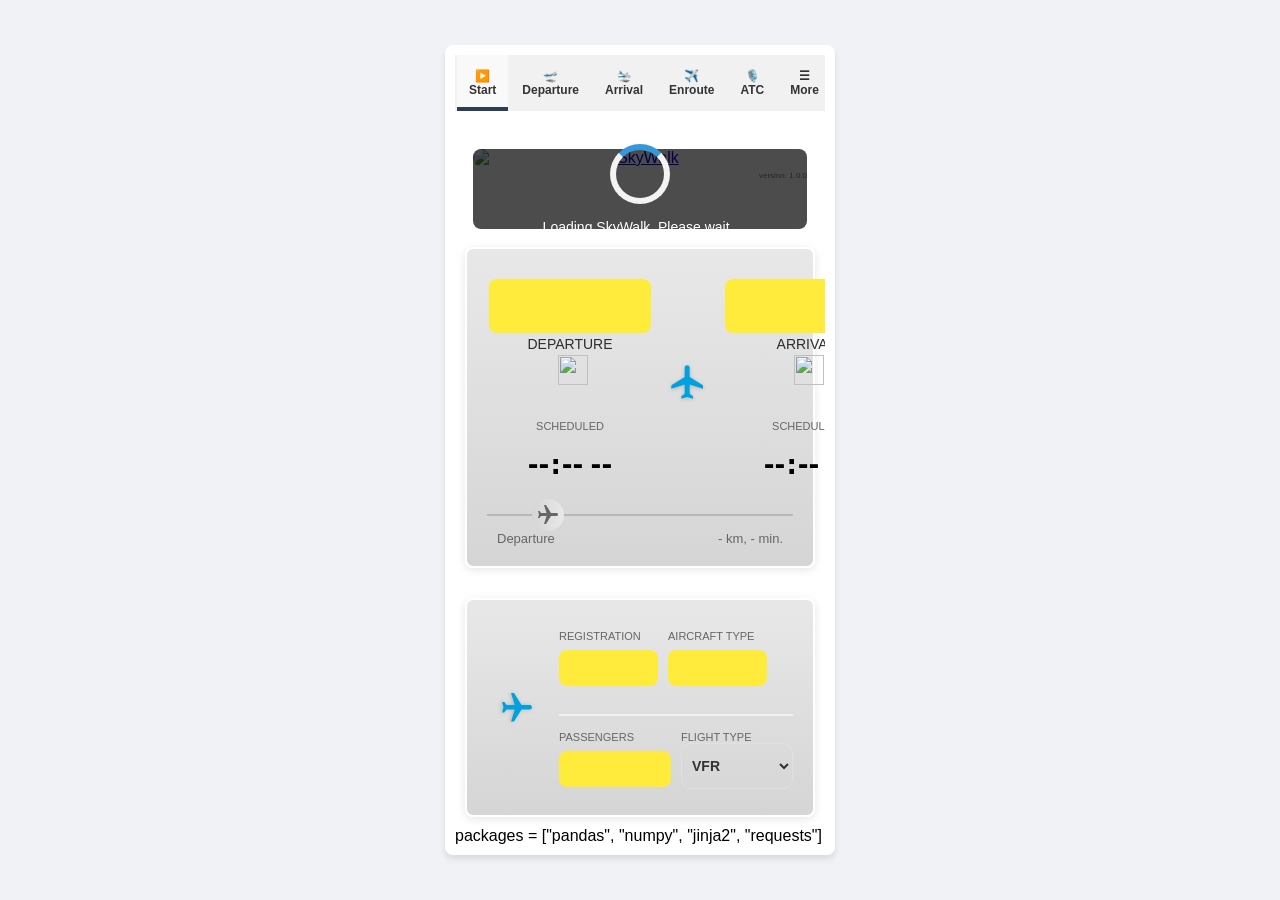
==== commit 8e147c34: "new version" ====
--- a/index.html
+++ b/index.html
@@ -64,6 +64,7 @@
 
     <!--STYLESHEETS-->
     <link rel="stylesheet" href="style.css">
+    <link rel="stylesheet" href="tutorial_styles.css">
 
     <!--CORE FILES-->
     <link rel="stylesheet" href="https://pyscript.net/releases/2025.8.1/core.css">
@@ -92,16 +93,14 @@
     <script src="./scripts/dark.js" defer></script>
     <script src="./scripts/cloudPlot.js" defer></script>
     <script src="./scripts/metar.js" defer></script>
-    <!--MAP-->
     <script src="./scripts/maps.js" defer></script>
     <script src="./scripts/weightbalance.js" defer></script>
     <script src="./scripts/windenvelope.js" defer></script>
     <script src="./scripts/fuel.js" defer></script>
-    <!--RUNWAY-->
     <script src="./scripts/runway.js" defer></script>
     <script src="./scripts/runwayUI.js" defer></script>
-    <!--CHECKLIST-->
     <script src="./scripts/checklist.js" defer></script>
+    <script src="./scripts/tutorial.js" defer></script>
     <!--GENERIC-->
     <script src="https://cdnjs.cloudflare.com/ajax/libs/Chart.js/3.9.1/chart.min.js"></script>
 
@@ -144,14 +143,17 @@
         <button class="tablinks" data-tab="Aircrafts" style="cursor: pointer;">📐 Aircrafts</button>
         <button class="tablinks" data-tab="Countries" style="cursor: pointer;">🌍 Select Countries</button>
        	<button class="tablinks" data-tab="Config" style="cursor: pointer;">⚙️ Config</button>
-        <div class="button-row">
+        <div class="button-row"> <button id="Tutorial" type="button" onclick="window.SkyWalkTutorial.show()" title="Tutorial"> 📘 Tutorial </button> </div>
+        <!--<button class="tablinks" data-tab="Tutorial" style="cursor: pointer;" onclick="window.SkyWalkTutorial.show()">📘 Tutorial</button>-->
+
+        <!--<div class="button-row">
             <button id="BTN-WEIGHTBALANCE"
                 type="button"
                 onclick="window.open('https://www.vliegclubrotterdam.nl/wb/', '_blank')"
                 title="Weight and Balance calculator vliegclub Rotterdam">
                     ⚖️ Weight & Balance
             </button>
-        </div>
+        </div>-->
         <!--CHECK FOR UPDATES-->
         <button id="updateBtn" onclick="updateApp()">Check for updates</button>
         <!--<script src="app.js"></script>-->
@@ -601,7 +603,7 @@
             <!--<button id="DEPARTURE_USE_CACHED" title="Retrieve most recent METAR weather information from Aviation weather" style="background-color: transparent; border: none; color: #666; width: 30px; min-width: 24px; height: 24px; padding: 0; margin: 8px 0 8px 4px; flex: 0 0 auto; cursor: pointer;">⛅</button>-->
             <div class="button-row">
                 <button id="DEPARTURE_USE_CACHED" class="button-style" title="Retrieve most recent METAR weather information from Aviation weather">
-                    Refresh METAR Information
+                    Update METAR Information
                 </button>
                 <button id="DEPARTURE_ANIMATION_METARTEXT" title="Update METAR on textfield" style="background-color: transparent; border: none; color: #666; width: 30px; min-width: 24px; height: 24px; padding: 0; margin: 8px 0 8px 4px; flex: 0 0 auto; cursor: pointer;">🔀</button>
             </div>
@@ -659,7 +661,7 @@
 
             <div class="button-row">
                 <button id="DEPARTURE_LOAD_ICAO" class="button-style" title="Reset to default aerodrome (ICAO) information">
-                    Reset aerodrome information
+                    Retrieve Original Aerodrome Information
                 </button>
                 <button onclick="window.save_aerodrome_to_json('DEPARTURE')" title="Save custom aerodrome information" style="background-color: transparent; border: none; color: #666; width: 30px; min-width: 24px; height: 24px; padding: 0; margin: 8px 4px 8px 0; flex: 0 0 auto; cursor: pointer; float: right;">💾</button>
             </div>
@@ -1112,7 +1114,7 @@
 
             <div class="button-row">
                 <button id="ARRIVAL_USE_CACHED" class="button-style" title="Retrieve most recent METAR weather information from Aviation weather">
-                    Refresh METAR Information
+                    Update METAR Information
                 </button>
                 <button id="ARRIVAL_ANIMATION_METARTEXT" title="Update METAR on textfield" style="background-color: transparent; border: none; color: #666; width: 30px; min-width: 24px; height: 24px; padding: 0; margin: 8px 0 8px 4px; flex: 0 0 auto; cursor: pointer;">🔀</button>
             </div>
@@ -1181,7 +1183,7 @@
 
             <div class="button-row">
                 <button id="ARRIVAL_LOAD_ICAO" class="button-style" title="Reset to default aerodrome (ICAO) information">
-                    Reset aerodrome information
+                    Retrieve Original Aerodrome Information
                 </button>
                 <button onclick="window.save_aerodrome_to_json('ARRIVAL')" title="Save custom aerodrome information" style="background-color: transparent; border: none; color: #666; width: 30px; min-width: 24px; height: 24px; padding: 0; margin: 8px 4px 8px 0; flex: 0 0 auto; cursor: pointer; float: right;">💾</button>
             </div>
@@ -1708,8 +1710,8 @@
                 <button id="refresh-metar-btn"
                         onclick="window.refreshMetarData()"
                         style="margin-left: 10px; padding: 4px 12px; background: #4CAF50; color: white; border: none; border-radius: 4px; cursor: pointer;"
-                        title="Refresh METAR data">
-                    🔄 Refresh
+                        title="Update METAR data">
+                    🔄 Update
                 </button>
             </div>
         </div>
@@ -5191,6 +5193,8 @@
         await clear_aerodrome_fields('DEPARTURE')
         await clear_aerodrome_fields('ARRIVAL')
         await clear_enroute_fields()
+        js.window.cleanWindEnvelopeFields('DEPARTURE', 'empty');
+        js.window.cleanWindEnvelopeFields('ARRIVAL', 'empty');
 
         # Set defaults checklist and reset GUI fields
         checklist_clean(verbose='silent')
@@ -7037,7 +7041,7 @@
        * - Restores cached display settings
        * - Hides loading spinner once complete
        *
-       * Keywords: Startup, loading, app start, start app, load app, startup app, bootup
+       * Keywords: Startup, loading, app start, start app, load app, startup app, bootup, starting app
        */
       if (typeof window.create_new_flightplan === 'function') {
         pyscriptReady = true;
@@ -7110,6 +7114,11 @@
         if (loadingSpinner) loadingSpinner.style.display = 'none';
         // All env. variables are initialized
         console.log("   >Environmental variables are initialized.");
+
+        // Show tutorial on first launch
+        if (window.SkyWalkTutorial && window.SkyWalkTutorial.shouldShow()) {
+          window.SkyWalkTutorial.show();
+        }
 
       }
     }
@@ -8413,9 +8422,9 @@
 
             let TopMenuColor = window.DEFAULTCOLOR
             if (prefix === "DEPARTURE") {
-              metarObject = window.METAR_DEPARTURE;
+              metarObject = window?.METAR_DEPARTURE ?? null;
             } else {
-              metarObject = window.METAR_ARRIVAL;
+              metarObject = window?.METAR_ARRIVAL ?? null;
             }
             if (metarObject) TopMenuColor = metarObject.color;
 
--- a/tutorial_styles.css
+++ b/tutorial_styles.css
@@ -0,0 +1,380 @@
+/* =============================================================================
+   SkyWalk Tutorial Overlay
+   ============================================================================= */
+
+/* Full-screen backdrop */
+#tut-overlay {
+  position: fixed;
+  inset: 0;
+  background: rgba(10, 20, 40, 0.82);
+  backdrop-filter: blur(4px);
+  z-index: 99999;
+  display: flex;
+  align-items: center;
+  justify-content: center;
+  padding: 16px;
+  box-sizing: border-box;
+  opacity: 0;
+  transition: opacity 0.35s ease;
+}
+#tut-overlay.tut-visible { opacity: 1; }
+
+/* All children inherit box model */
+#tut-modal, #tut-modal * { box-sizing: border-box; }
+
+/* Modal card */
+#tut-modal {
+  background: #fff;
+  border-radius: 16px;
+  box-shadow: 0 24px 64px rgba(0,0,0,0.45);
+  width: min(780px, 92vw);
+  max-height: 92vh;
+  display: flex;
+  flex-direction: column;
+  overflow: hidden;
+  font-family: -apple-system, BlinkMacSystemFont, "Segoe UI", Roboto, sans-serif;
+  box-sizing: border-box;
+}
+
+/* Progress bar */
+#tut-progress-bar {
+  height: 5px;
+  background: #e8ecf0;
+}
+#tut-progress-fill {
+  height: 100%;
+  background: linear-gradient(90deg, #1a6dcc, #00b4d8);
+  transition: width 0.4s cubic-bezier(0.4, 0, 0.2, 1);
+  border-radius: 0 3px 3px 0;
+}
+
+/* Dot navigation */
+#tut-step-dots {
+  display: flex;
+  justify-content: center;
+  gap: 7px;
+  padding: 14px 0 0;
+}
+.tut-dot {
+  width: 10px;
+  height: 10px;
+  border-radius: 50%;
+  background: #d1d9e0;
+  cursor: pointer;
+  transition: background 0.25s, transform 0.2s;
+}
+.tut-dot.active  { background: #1a6dcc; transform: scale(1.3); }
+.tut-dot.done    { background: #90c5f5; }
+.tut-dot:hover   { background: #6aaff5; transform: scale(1.2); }
+
+/* Slide area */
+#tut-slide-area {
+  flex: 1;
+  overflow-y: auto;
+  padding: 20px 32px 12px;
+  transition: opacity 0.15s ease, transform 0.15s ease;
+}
+#tut-slide-area.tut-slide-out {
+  opacity: 0;
+  transform: translateX(20px);
+}
+#tut-slide-area.tut-slide-in {
+  opacity: 0;
+  transform: translateX(-20px);
+}
+
+.tut-slide-icon {
+  font-size: 2.6rem;
+  text-align: center;
+  margin-bottom: 8px;
+}
+.tut-slide-title {
+  text-align: center;
+  font-size: 1.45rem;
+  font-weight: 700;
+  color: #0d2a4e;
+  margin: 0 0 16px;
+}
+.tut-slide-body {
+  color: #333;
+  font-size: 0.95rem;
+  line-height: 1.6;
+}
+
+/* Footer */
+#tut-footer {
+  border-top: 1px solid #e8ecf0;
+  padding: 14px 24px;
+  background: #f7f9fc;
+  display: flex;
+  align-items: center;
+  justify-content: space-between;
+  gap: 12px;
+  flex-wrap: wrap;
+}
+
+/* Checkbox */
+#tut-checkbox-area { flex: 1; }
+.tut-checkbox-label {
+  display: flex;
+  align-items: center;
+  gap: 8px;
+  font-size: 0.88rem;
+  color: #555;
+  cursor: pointer;
+  user-select: none;
+}
+.tut-checkbox-label input { accent-color: #1a6dcc; width: 16px; height: 16px; }
+
+/* Nav */
+#tut-nav {
+  display: flex;
+  align-items: center;
+  gap: 14px;
+}
+#tut-counter {
+  font-size: 0.85rem;
+  color: #888;
+  min-width: 44px;
+  text-align: center;
+}
+.tut-nav-btn {
+  padding: 9px 22px;
+  border-radius: 8px;
+  border: 2px solid #1a6dcc;
+  background: #fff;
+  color: #1a6dcc;
+  font-size: 0.92rem;
+  font-weight: 600;
+  cursor: pointer;
+  transition: background 0.2s, color 0.2s, opacity 0.2s;
+}
+.tut-nav-btn:hover:not(:disabled) { background: #e8f0fb; }
+.tut-nav-btn:disabled { opacity: 0.3; cursor: default; }
+.tut-nav-btn.primary {
+  background: linear-gradient(135deg, #1a6dcc, #00b4d8);
+  color: #fff;
+  border-color: transparent;
+}
+.tut-nav-btn.primary:hover { background: linear-gradient(135deg, #155cb8, #009fc0); }
+.tut-nav-btn.close-btn {
+  background: linear-gradient(135deg, #28a745, #20c997);
+  border-color: transparent;
+  color: #fff;
+}
+
+/* =============================================================================
+   Slide content helpers
+   ============================================================================= */
+
+/* Welcome slide */
+.tut-intro { font-size: 1.05rem; text-align: center; color: #1a3a5c; font-weight: 500; margin-bottom: 12px; }
+.tut-sub   { text-align: center; color: #555; margin-bottom: 16px; }
+.tut-feature-list { display: flex; flex-direction: column; gap: 8px; max-width: 420px; margin: 0 auto; }
+.tut-feature-item {
+  background: #f0f6ff;
+  border-left: 4px solid #1a6dcc;
+  padding: 9px 14px;
+  border-radius: 6px;
+  font-weight: 500;
+  color: #1a3a5c;
+}
+
+/* Two-column layout */
+.tut-two-col { display: flex; gap: 24px; align-items: flex-start; }
+.tut-col-text { flex: 1; }
+.tut-col-visual { flex: 0 0 220px; }
+.tut-list { padding-left: 0; list-style: none; margin: 10px 0; }
+.tut-list li { padding: 5px 0; }
+.tut-tip { font-size: 0.87rem; background: #fffbec; border-left: 3px solid #f5c842; padding: 7px 12px; border-radius: 5px; margin-top: 10px; }
+
+/* Screen mockup (slide 2) */
+.tut-screen-layout { display: flex; flex-direction: column; gap: 14px; }
+.tut-screen-mockup {
+  border: 2px solid #cdd5e0;
+  border-radius: 10px;
+  overflow: hidden;
+  background: #f5f7fb;
+}
+.tut-mock-header {
+  background: linear-gradient(90deg, #0d2a4e, #1a6dcc);
+  padding: 8px 14px;
+  display: flex;
+  align-items: center;
+  gap: 12px;
+}
+.tut-mock-logo { color: #fff; font-weight: 700; font-size: 1rem; }
+.tut-mock-btns { display: flex; gap: 6px; margin-left: auto; }
+.tut-mock-btn { padding: 4px 10px; border-radius: 5px; font-size: 0.72rem; font-weight: 600; color: #fff; }
+.tut-mock-btn.blue   { background: #3a9ae8; }
+.tut-mock-btn.green  { background: #28a745; }
+.tut-mock-btn.orange { background: #fd7e14; }
+.tut-mock-body { display: flex; height: 90px; }
+.tut-mock-sidebar { width: 80px; background: #e8ecf0; display: flex; flex-direction: column; gap: 2px; padding: 6px 4px; }
+.tut-mock-tab { background: #d1d9e0; border-radius: 4px; font-size: 0.65rem; padding: 4px 5px; text-align: center; cursor: default; }
+.tut-mock-tab.active { background: #1a6dcc; color: #fff; }
+.tut-mock-main { flex: 1; padding: 10px 12px; }
+.tut-mock-panel { display: flex; flex-direction: column; gap: 5px; }
+.tut-mock-field { height: 12px; background: #d1d9e0; border-radius: 3px; }
+.tut-mock-field.short { width: 55%; }
+.tut-callouts { display: flex; flex-direction: column; gap: 6px; }
+.tut-callout { font-size: 0.85rem; padding: 6px 12px; background: #f0f6ff; border-radius: 6px; border-left: 3px solid #1a6dcc; }
+
+/* Mini form (slide 3) */
+.tut-mini-form { background: #f7f9fc; border: 1.5px solid #dde3ec; border-radius: 10px; padding: 14px; }
+.tut-form-row { display: flex; align-items: center; justify-content: space-between; margin-bottom: 8px; font-size: 0.82rem; color: #555; }
+.tut-form-input { background: #fff; border: 1.5px solid #bcc8d8; border-radius: 5px; padding: 4px 10px; font-size: 0.82rem; font-weight: 600; color: #1a3a5c; }
+.tut-form-input.blue { border-color: #1a6dcc; color: #1a6dcc; }
+
+/* Weather card (slide 4) */
+.tut-weather-card { background: #f7f9fc; border: 1.5px solid #dde3ec; border-radius: 10px; overflow: hidden; font-size: 0.82rem; }
+.tut-wcard-header { padding: 7px 12px; font-weight: 700; color: #fff; font-size: 0.95rem; }
+.tut-wcard-header.green { background: linear-gradient(90deg, #28a745, #20c997); }
+.tut-wcard-row { padding: 4px 12px; border-bottom: 1px solid #e8ecf0; color: #333; }
+
+/* Route diagram (slide 5) */
+.tut-route-diagram { display: flex; flex-direction: column; align-items: center; gap: 4px; padding: 12px; background: #f7f9fc; border-radius: 10px; border: 1.5px solid #dde3ec; }
+.tut-wp { padding: 7px 20px; border-radius: 8px; font-weight: 700; font-size: 0.9rem; color: #fff; }
+.tut-wp.green  { background: #28a745; }
+.tut-wp.yellow { background: #fd7e14; }
+.tut-wp-line { font-size: 0.78rem; color: #555; }
+
+/* W&B diagram (slide 6) */
+.tut-wb-diagram { background: #f7f9fc; border: 1.5px solid #dde3ec; border-radius: 10px; padding: 16px; }
+.tut-wb-bar { height: 22px; background: #e8ecf0; border-radius: 6px; position: relative; margin-bottom: 6px; overflow: visible; }
+.tut-wb-fill { height: 100%; border-radius: 6px; }
+.tut-wb-fill.green { background: linear-gradient(90deg, #28a745, #81c784); }
+.tut-wb-marker { position: absolute; top: -6px; transform: translateX(-50%); font-size: 1.1rem; color: #1a6dcc; }
+.tut-wb-labels { display: flex; justify-content: space-between; font-size: 0.75rem; color: #888; }
+.tut-wb-status { text-align: center; margin-top: 10px; font-weight: 700; }
+.tut-wb-status.green-text { color: #28a745; }
+
+/* Runway list (slide 7) */
+.tut-runway-diagram { display: flex; flex-direction: column; gap: 6px; }
+.tut-rwy { padding: 10px 14px; border-radius: 8px; font-weight: 600; font-size: 0.85rem; color: #fff; }
+.tut-rwy.green  { background: linear-gradient(90deg, #28a745, #81c784); }
+.tut-rwy.yellow { background: linear-gradient(90deg, #fd7e14, #ffc107); }
+.tut-rwy.red    { background: linear-gradient(90deg, #dc3545, #f77f8a); }
+
+/* Fuel table (slide 8) */
+.tut-fuel-table { background: #f7f9fc; border: 1.5px solid #dde3ec; border-radius: 10px; overflow: hidden; font-size: 0.82rem; }
+.tut-fuel-row { display: flex; padding: 5px 10px; justify-content: space-between; border-bottom: 1px solid #e8ecf0; }
+.tut-fuel-row span { flex: 1; }
+.tut-fuel-row.header { background: #0d2a4e; color: #fff; font-weight: 700; }
+.tut-fuel-row.total { background: #e8f0fb; font-weight: 700; }
+
+/* Checklist preview (slide 9) */
+.tut-checklist-preview { background: #f7f9fc; border: 1.5px solid #dde3ec; border-radius: 10px; overflow: hidden; font-size: 0.84rem; }
+.tut-cl-header { background: #0d2a4e; color: #fff; padding: 8px 12px; font-weight: 700; }
+.tut-cl-item { padding: 6px 12px; border-bottom: 1px solid #e8ecf0; }
+.tut-cl-item.checked { color: #28a745; }
+.tut-cl-item.active  { background: #fff3cd; font-weight: 600; }
+
+/* Final screen grid (slide 10) */
+.tut-final-grid { display: grid; grid-template-columns: repeat(3, 1fr); gap: 12px; margin: 10px 0; }
+.tut-final-item {
+  background: linear-gradient(135deg, #f0f6ff, #e8f0fb);
+  border: 1.5px solid #c0d3ed;
+  border-radius: 10px;
+  padding: 14px 10px;
+  text-align: center;
+  font-size: 0.85rem;
+  color: #1a3a5c;
+  line-height: 1.5;
+}
+.tut-final-item b { display: block; font-size: 0.9rem; margin-top: 4px; }
+
+/* =============================================================================
+   Responsive — tablet (≤ 700 px)
+   ============================================================================= */
+@media (max-width: 700px) {
+  #tut-modal {
+    width: 100vw;
+    max-height: 100dvh;   /* dynamic viewport height — avoids browser-chrome overlap */
+    border-radius: 0;
+    box-shadow: none;
+  }
+
+  #tut-overlay {
+    align-items: flex-end; /* slide up from bottom on small screens */
+    padding: 0;
+  }
+  #tut-step-dots { padding: 10px 0 0; gap: 6px; }
+  .tut-dot { width: 8px; height: 8px; }
+
+  #tut-slide-area { padding: 14px 16px 8px; }
+
+  .tut-slide-icon { font-size: 2rem; margin-bottom: 6px; }
+  .tut-slide-title { font-size: 1.15rem; margin-bottom: 10px; }
+  .tut-slide-body { font-size: 0.88rem; }
+
+  /* Stack two-column layouts */
+  .tut-two-col { flex-direction: column; gap: 14px; }
+  .tut-col-visual { flex: unset; width: 100%; }
+
+  /* Welcome feature list */
+  .tut-feature-list { max-width: 100%; }
+  .tut-feature-item { font-size: 0.85rem; padding: 7px 12px; }
+
+  /* Screen mockup — scale down */
+  .tut-mock-body { height: 72px; }
+  .tut-mock-sidebar { width: 64px; }
+  .tut-mock-tab { font-size: 0.58rem; }
+
+  /* Final grid — 2 columns */
+  .tut-final-grid { grid-template-columns: repeat(2, 1fr); gap: 8px; }
+  .tut-final-item { padding: 10px 6px; font-size: 0.78rem; }
+
+  /* Footer stacks vertically */
+  #tut-footer {
+    flex-direction: column;
+    align-items: stretch;
+    gap: 10px;
+    padding: 12px 16px;
+  }
+  #tut-checkbox-area { text-align: center; }
+  #tut-nav { justify-content: space-between; width: 100%; }
+
+  .tut-nav-btn { padding: 10px 18px; font-size: 0.88rem; flex: 1; text-align: center; }
+  #tut-counter { min-width: 36px; font-size: 0.8rem; }
+
+  /* Tip boxes */
+  .tut-tip { font-size: 0.82rem; }
+
+  /* Fuel table — tighter */
+  .tut-fuel-row { font-size: 0.76rem; padding: 4px 8px; }
+}
+
+/* =============================================================================
+   Responsive — small phone (≤ 400 px)
+   ============================================================================= */
+@media (max-width: 400px) {
+  .tut-slide-title { font-size: 1rem; }
+  .tut-slide-body  { font-size: 0.82rem; }
+
+  .tut-final-grid { grid-template-columns: repeat(2, 1fr); gap: 6px; }
+  .tut-final-item { font-size: 0.72rem; padding: 8px 4px; }
+
+  .tut-nav-btn { padding: 9px 10px; font-size: 0.82rem; }
+
+  /* Hide visual column on very small screens to save space */
+  .tut-col-visual { display: none; }
+
+  /* Checklist: shrink */
+  .tut-cl-item { font-size: 0.78rem; padding: 5px 10px; }
+}
+
+/* =============================================================================
+   Landscape phone — keep height manageable
+   ============================================================================= */
+@media (max-height: 500px) and (orientation: landscape) {
+  #tut-modal { max-height: 100dvh; border-radius: 0; }
+  #tut-overlay { align-items: center; }
+  #tut-step-dots { padding: 6px 0 0; }
+  .tut-dot { width: 7px; height: 7px; }
+  .tut-slide-icon { font-size: 1.4rem; margin-bottom: 2px; }
+  .tut-slide-title { font-size: 1rem; margin-bottom: 6px; }
+  #tut-slide-area { padding: 8px 20px 4px; }
+  #tut-footer { padding: 8px 16px; }
+  .tut-col-visual { display: none; }   /* hide visuals in landscape to preserve scroll room */
+}
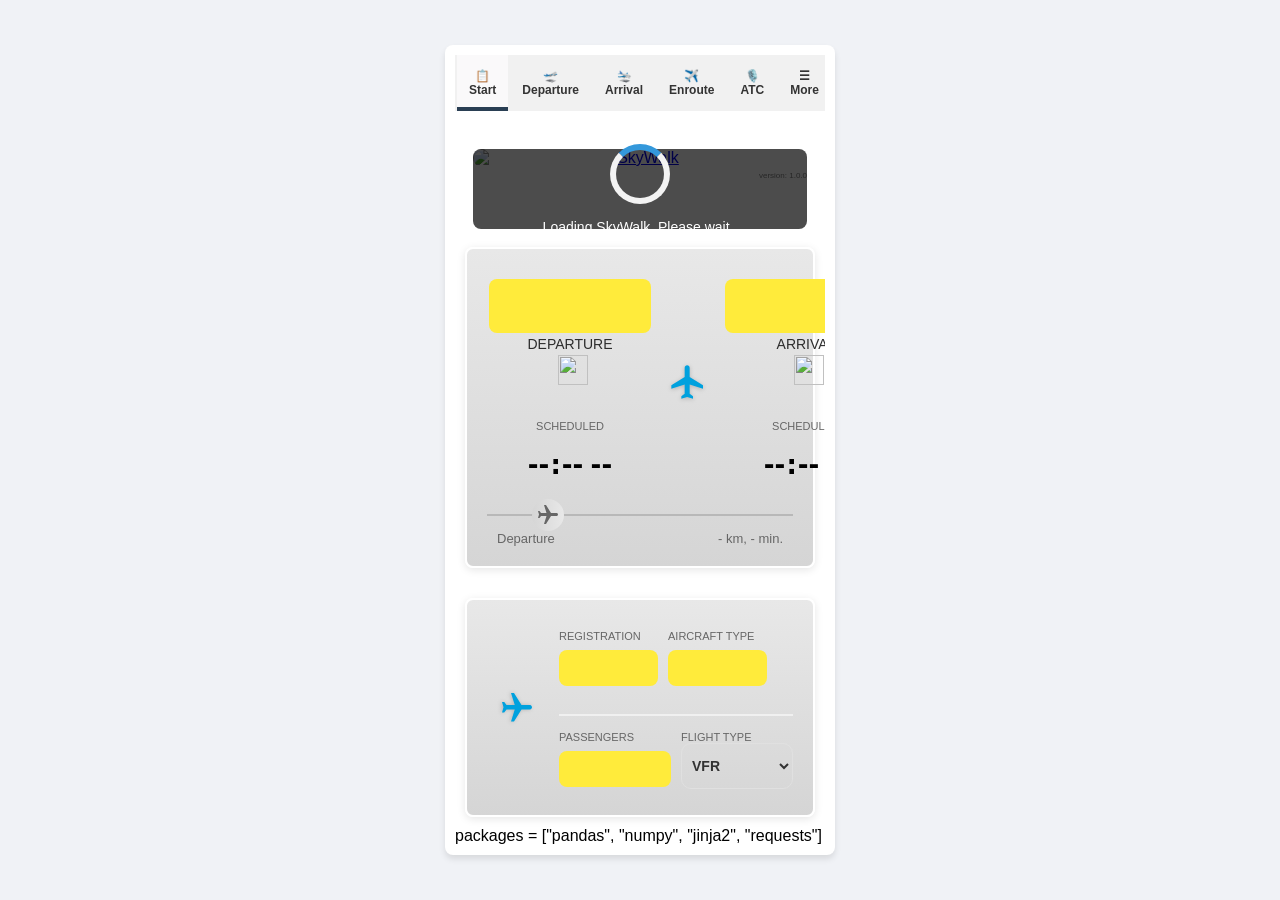
==== commit be12c231: "new version" ====
--- a/index.html
+++ b/index.html
@@ -119,7 +119,7 @@
 
     <!-- Tab links -->
     <div class="tab">
-        <button class="tablinks active" data-tab="General">▶️ Start</button>
+        <button class="tablinks active" data-tab="General">📋 Start</button>
         <button class="tablinks" data-tab="Departure">🛫 Departure</button>
         <button class="tablinks" data-tab="Arrival">🛬 Arrival</button>
         <button class="tablinks" data-tab="Enroute">✈️ Enroute</button>
@@ -130,13 +130,13 @@
 	<div id="More" class="tabcontent">
 	    <label_h1>More</label_h1>
 
-        <div style="border: 0px solid lightgrey; border-radius: 10px; padding: 10px;">
+        <!--<div style="border: 0px solid lightgrey; border-radius: 10px; padding: 10px;">
             <div id="bottom-container">
                 <div class="info">
-                    SkyWalk is a web-based tool designed to help pilots communicate effectively with Air Traffic Control (ATC). The app is free for use, is for educational purposes and does not require any registration or login. If you enjoy using SkyWalk, please consider supporting by donating a coffee.
-                </div>
-            </div>
-        </div>
+                    More onsider supporting by donating a coffee.
+                </div>
+            </div>
+        </div>-->
 
         <button class="tablinks" data-tab="MAP" style="cursor: pointer;">🗺️ Map</button>
         <button class="tablinks" data-tab="Checklist" style="cursor: pointer;">📋 Checklist</button>
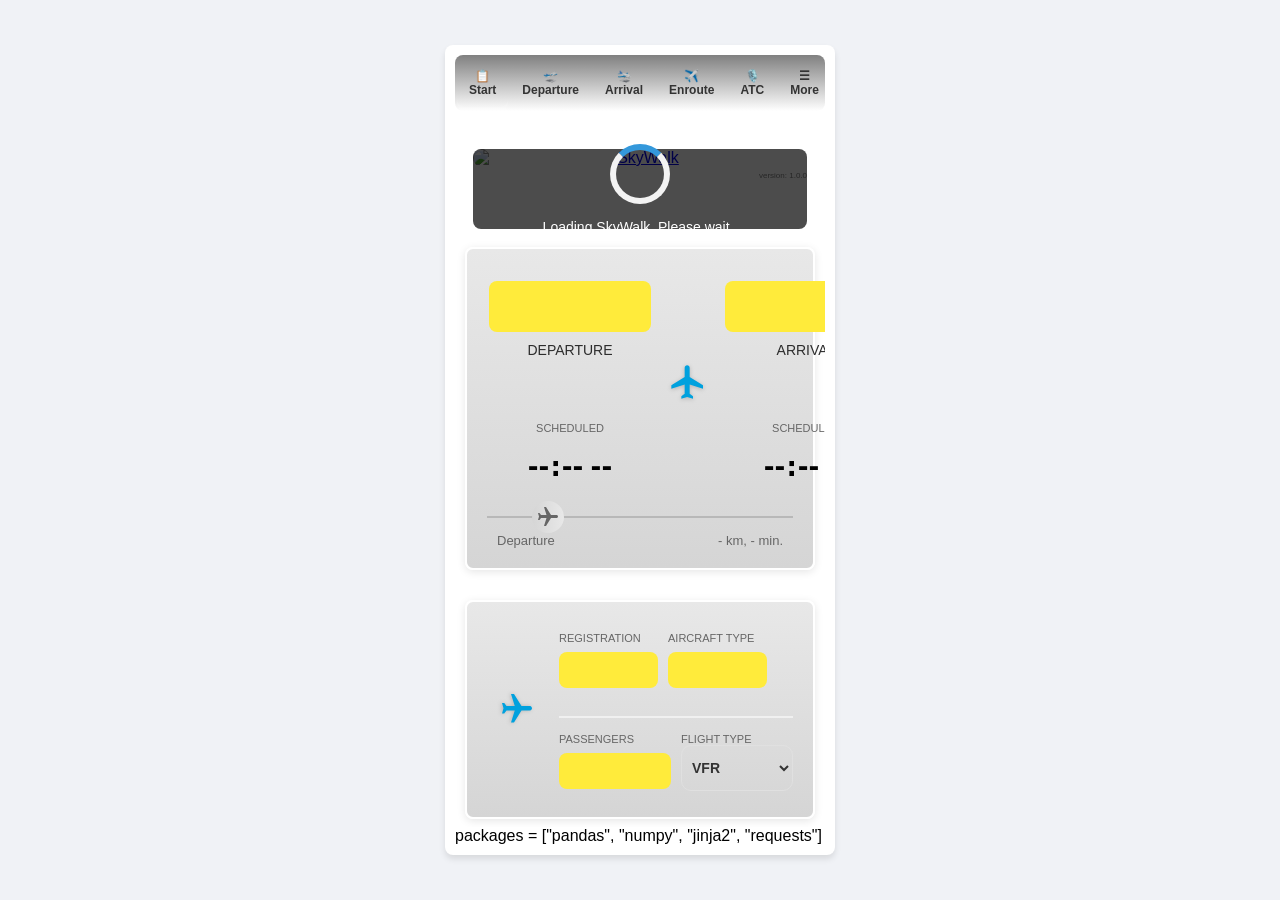
==== commit ee4d3738: "new version" ====
--- a/index.html
+++ b/index.html
@@ -1,4 +1,7 @@
-<script>
+<!DOCTYPE html>
+<html lang="en">
+
+<!--
 // SkyWalk Application
 
 // Copyright (c) 2025 Erdogan Taskesen
@@ -37,11 +40,9 @@
 // Contact:
 // For commercial licensing requests, contact:
 // <motel_voluten_7n@icloud.com>
-</script>
-
-
-<!DOCTYPE html>
-<html lang="en">
+
+-->
+
 
 <head>
     <meta charset="UTF-8">
@@ -65,6 +66,7 @@
     <!--STYLESHEETS-->
     <link rel="stylesheet" href="style.css">
     <link rel="stylesheet" href="tutorial_styles.css">
+    <link rel="stylesheet" href="style_wb.css">
 
     <!--CORE FILES-->
     <link rel="stylesheet" href="https://pyscript.net/releases/2025.8.1/core.css">
@@ -76,7 +78,7 @@
     <script src="./libs/leaflet.js"></script>
 
     <!--APP FILES-->
-    <link rel="manifest" href="/manifest.json">
+    <link rel="manifest" href="manifest.json">
     <script src="app.js"></script>
 
     <!--SCRIPTS-->
@@ -140,10 +142,10 @@
 
         <button class="tablinks" data-tab="MAP" style="cursor: pointer;">🗺️ Map</button>
         <button class="tablinks" data-tab="Checklist" style="cursor: pointer;">📋 Checklist</button>
-        <button class="tablinks" data-tab="Aircrafts" style="cursor: pointer;">📐 Aircrafts</button>
+        <button class="tablinks" data-tab="Aircrafts" style="cursor: pointer;">🛠️ Aircrafts</button>
         <button class="tablinks" data-tab="Countries" style="cursor: pointer;">🌍 Select Countries</button>
+        <div class="button-row"> <button id="Tutorial" type="button" onclick="window.SkyWalkTutorial.show()" title="Tutorial"> 📘 Tutorial </button> </div>
        	<button class="tablinks" data-tab="Config" style="cursor: pointer;">⚙️ Config</button>
-        <div class="button-row"> <button id="Tutorial" type="button" onclick="window.SkyWalkTutorial.show()" title="Tutorial"> 📘 Tutorial </button> </div>
         <!--<button class="tablinks" data-tab="Tutorial" style="cursor: pointer;" onclick="window.SkyWalkTutorial.show()">📘 Tutorial</button>-->
 
         <!--<div class="button-row">
@@ -154,11 +156,12 @@
                     ⚖️ Weight & Balance
             </button>
         </div>-->
+
         <!--CHECK FOR UPDATES-->
         <button id="updateBtn" onclick="updateApp()">Check for updates</button>
         <!--<script src="app.js"></script>-->
 
-        <label_h1>Disclaimer</label_h1>
+        <!--<label_h1>Disclaimer</label_h1>
         <div class="disclaimer" style="margin-bottom: 20px; border: 2px solid red; border-radius: 10px; padding: 10px;">
             SkyWalk is provided "as is", without warranty of any kind,
             express or implied, including but not limited to the warranties of
@@ -173,7 +176,7 @@
 
             Skywalk is for academic, educational, and personal use only.
             Commercial use is strictly prohibited without prior written permission from the author.
-        </div>
+        </div>-->
 
 	</div>
 
@@ -237,7 +240,7 @@
                 <div class="airport">
                     <div class="airport-code">
                         <input id="DEPARTURE_ICAO" type="text" class="UPPERCASE_input" title="Departure ICAO"
-                            style="font-size: 30px; font-weight: bold; color: #2c2c2c; margin-bottom: 2px; text-align: center;">
+                            style="font-size: 26px; font-weight: bold; color: #2c2c2c; margin-bottom: 2px; text-align: center;">
                     </div>
                     <div id="DEPARTURE_CITY" class="airport-name">DEPARTURE</div>
                     <div><img id="DEPARTURE_FLAG_2" src="" alt="" style="width:30px; height:auto; vertical-align:middle; margin-left:6px;"></div>
@@ -255,7 +258,7 @@
                 <div class="airport">
                     <div class="airport-code">
                         <input id="ARRIVAL_ICAO" type="text" class="UPPERCASE_input" title="Arrival ICAO"
-                            style="font-size: 30px; font-weight: bold; color: #2c2c2c; margin-bottom: 2px; text-align: center;">
+                            style="font-size: 26px; font-weight: bold; color: #2c2c2c; margin-bottom: 2px; text-align: center;">
                     </div>
                     <div id="ARRIVAL_CITY" class="airport-name">ARRIVAL</div>
                     <div><img id="ARRIVAL_FLAG_2" src="" alt="" style="width:30px; height:auto; vertical-align:middle; margin-left:6px;"></div>
@@ -351,7 +354,8 @@
             <div class="flight-card-row">
 
                 <!-- LEFT 15% COLUMN -->
-                <div class="flight-card-icon" onclick="window.load_flightplan()">
+                <div class="flight-card-icon" onclick="load_
+                  js()">
                     <div class="plane-small">
                         <svg viewBox="0 0 24 24" xmlns="http://www.w3.org/2000/svg">
                             <path d="M21 16v-2l-8-5V3.5c0-.83-.67-1.5-1.5-1.5S10 2.67 10 3.5V9l-8 5v2l8-2.5V19l-2 1.5V22l3.5-1 3.5 1v-1.5L13 19v-5.5l8 2.5z"/>
@@ -383,9 +387,13 @@
                         <!-- Spinner -->
                         <div class="wind-grid">
                             <!--<span class="tile-label" style="text-align: left;">FLIGHT PLAN</span>-->
-                            <select id="plan_spinner" class="tile-value-dropdown" onchange="this.value && window.load_flightplan()" style="text-align: left; background: lightgray; font-size: 12px; font-weight: normal;">
+                            <select id="plan_spinner" class="tile-value-dropdown" onchange="this.value && load_flightplan_js()" style="text-align: left; background: lightgray; font-size: 12px; font-weight: normal;">
                                 <option value="">Select and Load</option>
                             </select>
+                            <!-- Load progress bar – shown only while load_flightplan_js() is running -->
+                            <div id="load_progress_track" style="display:none; height:4px; width:100%; background:#e0e0e0; border-radius:2px; margin-top:3px; overflow:hidden;">
+                                <div id="load_progress_bar" style="height:100%; width:0%; background:#006280; border-radius:2px; transition:width 0.25s ease;"></div>
+                            </div>
                         </div>
                         <!-- Save button -->
                         <button id="save_fields_btn" onclick="window.save_flightplan()" style="display: flex; justify-content: right; align-items: right; background-color: transparent; border: none; color: #666; cursor: pointer; width: 30px; height: 30px;" title="Save Flight Plan">💾</button>
@@ -531,9 +539,6 @@
                 <img id="DEPARTURE_CATAGORY_ICON" src="" alt="" style="width:35px; height:auto; vertical-align:middle; margin-left:6px;">
                 <img id="DEPARTURE_VFR_ICON" src="" alt="" style="width:70px; height:auto; vertical-align:middle; margin-left:6px;">
                 <img id="DEPARTURE_METAR_WARNING" src="" alt="" style="width:70px; height:auto; vertical-align:middle; margin-left:6px;">
-                <!--<button id="DEPARTURE_LOAD_ICAO" title="Reset to default aerodrome (ICAO) information" style="background-color: transparent; border: none; color: #666; width: 30px; min-width: 24px; height: 24px; padding: 0; margin: 8px 0 8px 4px; flex: 0 0 auto; cursor: pointer;">🏬</button>-->
-                <!--<button id="DEPARTURE_USE_CACHED" title="Retrieve most recent METAR weather information from Aviation weather" style="background-color: transparent; border: none; color: #666; width: 30px; min-width: 24px; height: 24px; padding: 0; margin: 8px 0 8px 4px; flex: 0 0 auto; cursor: pointer;">⛅</button>-->
-                <!--<input type="text" id="DEPARTURE_ICAO" class="tile-value UPPERCASE_input sync-departure" onchange="window.load_aerodrome_from_json('DEPARTURE')" placeholder="ICAO" disabled>-->
             </div>
 
         </div>
@@ -616,11 +621,15 @@
         <div class="collapsible-header" id='DEPARTURE_AERODROME_MENU_TOP'></div>
         <div class="collapsible-content" id='DEPARTURE_AERODROME_MENU_BACKGROUND'>
 
-            <div class="wind-grid">
+            <div class="grid-two-thirds-one-third">
                 <div class="tile">
                     <input id="DEPARTURE_NAME" type="text" class="tile-value" title="Name of the aerodrome how it is known on the radio">
                     <span class="tile-label">Aerodrome name</span>
                 </div>
+                <select id="DEPARTURE_CTR" class="tile-value-dropdown" onchange="highlightMissingFields(); highlightDropdownMenus('DEPARTURE')" style="text-align: center;">
+                    <option value=""></option>
+                    <option value="CTR">CTR</option>
+                </select>
             </div>
 
             <div class="grid-two-thirds-one-third">
@@ -628,14 +637,13 @@
                     <input id="DEPARTURE_POSITION" type="text" class="tile-value UPPERCASE_input" title="Position of the Aircraft (at the apron)">
                     <span class="tile-label">Position of the aircraft</span>
                 </div>
-
-                <select id="DEPARTURE_CTR" class="tile-value-dropdown" onchange="highlightMissingFields(); highlightDropdownMenus('DEPARTURE')" style="text-align: center;">
-                    <option value=""></option>
-                    <option value="CTR">CTR</option>
-                </select>
-            </div>
-
-            <div class="wind-grid">
+                <div class="tile">
+                    <input id="DEPARTURE_CIRCUIT_ALTITUDE" type="text" class="tile-value" title="The altitude of the circuit in feet.">
+                    <span class="tile-label">Altitude circuit(ft)</span>
+                </div>
+            </div>
+
+            <div class="grid-two-thirds-one-third">
                 <div class="tile">
                     <input id="DEPARTURE_ROUTE_NAME" type="text" class="tile-value UPPERCASE_input" title="The name of the route (e.g., MIKE/ROMEO) for departure.">
                     <span class="tile-label">Name departure</span>
@@ -643,10 +651,6 @@
                 <div class="tile">
                     <input id="DEPARTURE_ROUTE_ALTITUDE" type="text" class="tile-value" title="The altitude of the route in feet.">
                     <span class="tile-label">Altitude departure (ft)</span>
-                </div>
-                <div class="tile">
-                    <input id="DEPARTURE_CIRCUIT_ALTITUDE" type="text" class="tile-value" title="The altitude of the circuit in feet.">
-                    <span class="tile-label">Altitude circuit(ft)</span>
                 </div>
             </div>
 
@@ -661,7 +665,7 @@
 
             <div class="button-row">
                 <button id="DEPARTURE_LOAD_ICAO" class="button-style" title="Reset to default aerodrome (ICAO) information">
-                    Retrieve Original Aerodrome Information
+                    Retrieve Original Aerodrome Info
                 </button>
                 <button onclick="window.save_aerodrome_to_json('DEPARTURE')" title="Save custom aerodrome information" style="background-color: transparent; border: none; color: #666; width: 30px; min-width: 24px; height: 24px; padding: 0; margin: 8px 4px 8px 0; flex: 0 0 auto; cursor: pointer; float: right;">💾</button>
             </div>
@@ -766,45 +770,49 @@
 
             <div class="border-round-eged" style="background-color: #ffffff;">
 
-                <div class="grid-middle-small">
-                    <div class="tile" style="border-color: transparent">
-                        <input type="number" id="DEPARTURE_WEIGHT_FUEL_LITERS" value="">
-                        <span class="tile-label">Fuel (liters)</span>
+                <div class="wb-center">
+                    <div class="tile-wb">
+                        <input class="input-wb" type="number" id="DEPARTURE_WEIGHT_FUEL_LITERS" value="0">
+                        <span class="label-wb">Fuel (liters)</span>
                     </div>
                 </div>
 
-                <!--ADD FRONT AIRCRAFT IMAGE-->
-                <div class="logo-container">
+                <!-- AIRCRAFT FRONT IMAGE -->
+                <div class="logo-container-wb">
                     <img id="AIRCRAFT_FRONT_IMAGE" src="./figs/aircraft_front.png">
                 </div>
 
-                <div class="wind-grid" style="margin:2; padding:0; gap:0; display:flex; align-items:center;">
-                    <div class="tile" style="border-color: transparent; margin:2; padding:10; gap:2; align-items:center;">
-                        <input type="number" id="DEPARTURE_WEIGHT_PILOT" value="" min="0">
-                        <span class="tile-label">Pilot (kg)</span>
+                <div class="wb-row">
+                    <div class="tile-wb">
+                        <input class="input-wb" type="number" id="DEPARTURE_WEIGHT_PILOT" min="0">
+                        <span class="label-wb">Pilot (kg)</span>
                     </div>
-                    <div class="tile" style="border-color: transparent; margin:2; padding:10; gap:2; align-items:center;">
-                        <input type="number" id="DEPARTURE_WEIGHT_COPILOT" value="" min="0">
-                        <span class="tile-label">Front Passenger (kg)</span>
+
+                    <div class="tile-wb">
+                        <input class="input-wb" type="number" id="DEPARTURE_WEIGHT_COPILOT" min="0">
+                        <span class="label-wb">Front Passenger (kg)</span>
                     </div>
                 </div>
-                <div class="wind-grid" style="margin:2; padding:0; gap:0; display:flex; align-items:center;">
-                    <div class="tile" style="border-color: transparent; margin:2; padding:10; gap:2; align-items:center;">
-                        <input type="number" id="DEPARTURE_WEIGHT_REAR_LEFT" value="" min="0">
-                        <span class="tile-label">Left Passenger (kg)</span>
+
+                <div class="wb-row">
+                    <div class="tile-wb">
+                        <input class="input-wb" type="number" id="DEPARTURE_WEIGHT_REAR_LEFT" min="0">
+                        <span class="label-wb">Left Passenger (kg)</span>
                     </div>
-                    <div class="tile" style="border-color: transparent; margin:2; padding:10; gap:2; align-items:center;">
-                        <input type="number" id="DEPARTURE_WEIGHT_REAR_RIGHT" value="" min="0">
-                        <span class="tile-label">Right Passenger (kg)</span>
+
+                    <div class="tile-wb">
+                        <input class="input-wb" type="number" id="DEPARTURE_WEIGHT_REAR_RIGHT" min="0">
+                        <span class="label-wb">Right Passenger (kg)</span>
                     </div>
                 </div>
 
-                <div class="grid-middle-small">
-                    <div class="tile" style="border-color: transparent">
-                        <input type="number" id="DEPARTURE_WEIGHT_BAGAGE" value="" min="0">
-                        <span class="tile-label">Baggage (kg)</span>
+                <div class="wb-center">
+                    <div class="tile-wb">
+                        <input class="input-wb" type="number" id="DEPARTURE_WEIGHT_BAGAGE" min="0">
+                        <span class="label-wb">Baggage (kg)</span>
                     </div>
                 </div>
+
 
                 <!--ADD BACK AIRCRAFT IMAGE-->
                 <div class="logo-container">
@@ -1128,12 +1136,15 @@
         <div class="collapsible-content" id='ARRIVAL_AERODROME_MENU_BACKGROUND'>
         <!--<div class="collapsible-content">-->
 
-            <div class="wind-grid">
-
+            <div class="grid-two-thirds-one-third">
                 <div class="tile">
                     <input id="ARRIVAL_NAME" type="text" class="tile-value" title="Name of the aerodrome how it is known on the radio">
                     <span class="tile-label">Aerodrome name</span>
                 </div>
+                <select id="ARRIVAL_CTR" class="tile-value-dropdown" onchange="highlightMissingFields(); highlightDropdownMenus('ARRIVAL')" style="text-align: center;">
+                    <option value=""></option>
+                    <option value="CTR">CTR</option>
+                </select>
             </div>
 
             <div class="grid-two-thirds-one-third">
@@ -1141,14 +1152,13 @@
                     <input id="ARRIVAL_POSITION" type="text" class="tile-value UPPERCASE_input" title="Position of the Aircraft (at the apron)">
                     <span class="tile-label">Position of the aircraft</span>
                 </div>
-
-                <select id="ARRIVAL_CTR" class="tile-value-dropdown" onchange="highlightMissingFields(); highlightDropdownMenus('ARRIVAL')" style="text-align: center;">
-                    <option value=""></option>
-                    <option value="CTR">CTR</option>
-                </select>
-            </div>
-
-            <div class="wind-grid">
+                <div class="tile">
+                    <input id="ARRIVAL_CIRCUIT_ALTITUDE" type="text" class="tile-value" title="The altitude of the circuit in feet.">
+                    <span class="tile-label">Altitude circuit(ft)</span>
+                </div>
+            </div>
+
+            <div class="grid-two-thirds-one-third">
                 <div class="tile">
                     <input id="ARRIVAL_ROUTE_NAME" type="text" class="tile-value UPPERCASE_input" title="The name of the route (e.g., MIKE/ROMEO) for ARRIVAL.">
                     <span class="tile-label">Name arrival</span>
@@ -1157,11 +1167,6 @@
                     <input id="ARRIVAL_ROUTE_ALTITUDE" type="text" class="tile-value" title="The altitude of the route in feet.">
                     <span class="tile-label">Altitude arrival (ft)</span>
                 </div>
-                <div class="tile">
-                    <input id="ARRIVAL_CIRCUIT_ALTITUDE" type="text" class="tile-value" title="The altitude of the circuit in feet.">
-                    <span class="tile-label">Altitude circuit(ft)</span>
-                </div>
-
             </div>
 
             <!-- Cloud layers -->
@@ -1183,7 +1188,7 @@
 
             <div class="button-row">
                 <button id="ARRIVAL_LOAD_ICAO" class="button-style" title="Reset to default aerodrome (ICAO) information">
-                    Retrieve Original Aerodrome Information
+                    Retrieve Original Aerodrome Info
                 </button>
                 <button onclick="window.save_aerodrome_to_json('ARRIVAL')" title="Save custom aerodrome information" style="background-color: transparent; border: none; color: #666; width: 30px; min-width: 24px; height: 24px; padding: 0; margin: 8px 4px 8px 0; flex: 0 0 auto; cursor: pointer; float: right;">💾</button>
             </div>
@@ -1287,45 +1292,49 @@
            </div>
 
            <div class="border-round-eged" style="background-color: #ffffff;">
-                <div class="grid-middle-small">
-                    <div class="tile" style="border-color: transparent">
-                        <input type="number" id="ARRIVAL_WEIGHT_FUEL_LITERS" value="">
-                        <span class="tile-label">Fuel (liters)</span>
-                    </div>
-                </div>
-
-                <!--ADD FRONT AIRCRAFT IMAGE-->
-                <div class="logo-container">
-                    <img id="AIRCRAFT_FRONT_IMAGE" src="./figs/aircraft_front.png">
-                </div>
-
-                <div class="wind-grid" style="margin:2; padding:0; gap:0; display:flex; align-items:center;">
-                    <div class="tile" style="border-color: transparent; margin:2; padding:10; gap:2; align-items:center;">
-                        <input type="number" id="ARRIVAL_WEIGHT_PILOT" value="" min="0">
-                        <span class="tile-label">Pilot (kg)</span>
-                    </div>
-                    <div class="tile" style="border-color: transparent; margin:2; padding:10; gap:2; align-items:center;">
-                        <input type="number" id="ARRIVAL_WEIGHT_COPILOT" value="" min="0">
-                        <span class="tile-label">Front Passenger (kg)</span>
-                    </div>
-                </div>
-                <div class="wind-grid" style="margin:2; padding:0; gap:0; display:flex; align-items:center;">
-                    <div class="tile" style="border-color: transparent; margin:2; padding:10; gap:2; align-items:center;">
-                        <input type="number" id="ARRIVAL_WEIGHT_REAR_LEFT" value="" min="0">
-                        <span class="tile-label">Left Passenger (kg)</span>
-                    </div>
-                    <div class="tile" style="border-color: transparent; margin:2; padding:10; gap:2; align-items:center;">
-                        <input type="number" id="ARRIVAL_WEIGHT_REAR_RIGHT" value="" min="0">
-                        <span class="tile-label">Right Passenger (kg)</span>
-                    </div>
-                </div>
-
-                <div class="grid-middle-small">
-                    <div class="tile" style="border-color: transparent">
-                        <input type="number" id="ARRIVAL_WEIGHT_BAGAGE" value="" min="0">
-                        <span class="tile-label">Baggage (kg)</span>
-                    </div>
-                </div>
+
+               <div class="wb-center">
+                   <div class="tile-wb">
+                       <input class="input-wb" type="number" id="ARRIVAL_WEIGHT_FUEL_LITERS" value="0">
+                       <span class="label-wb">Fuel (liters)</span>
+                   </div>
+               </div>
+
+               <!-- AIRCRAFT FRONT IMAGE -->
+               <div class="logo-container-wb">
+                   <img id="AIRCRAFT_FRONT_IMAGE" src="./figs/aircraft_front.png">
+               </div>
+
+               <div class="wb-row">
+                   <div class="tile-wb">
+                       <input class="input-wb" type="number" id="ARRIVAL_WEIGHT_PILOT" min="0">
+                       <span class="label-wb">Pilot (kg)</span>
+                   </div>
+
+                   <div class="tile-wb">
+                       <input class="input-wb" type="number" id="ARRIVAL_WEIGHT_COPILOT" min="0">
+                       <span class="label-wb">Front Passenger (kg)</span>
+                   </div>
+               </div>
+
+               <div class="wb-row">
+                   <div class="tile-wb">
+                       <input class="input-wb" type="number" id="ARRIVAL_WEIGHT_REAR_LEFT" min="0">
+                       <span class="label-wb">Left Passenger (kg)</span>
+                   </div>
+
+                   <div class="tile-wb">
+                       <input class="input-wb" type="number" id="ARRIVAL_WEIGHT_REAR_RIGHT" min="0">
+                       <span class="label-wb">Right Passenger (kg)</span>
+                   </div>
+               </div>
+
+               <div class="wb-center">
+                   <div class="tile-wb">
+                       <input class="input-wb" type="number" id="ARRIVAL_WEIGHT_BAGAGE" min="0">
+                       <span class="label-wb">Baggage (kg)</span>
+                   </div>
+               </div>
 
                 <!--ADD BACK AIRCRAFT IMAGE-->
                 <div class="logo-container">
@@ -1992,8 +2001,37 @@
             </div>
         </div>
 
+
+        <div class="border-round-eged">
+            <div class="wind-grid" style="display: flex; align-items: center; gap: 1px;">
+                <input id="aircraft_field" type="text" class="tile-value UPPERCASE_input" placeholder="New Registration Name" style="background-color:transparent; font-size: 18px; padding: 0.5px;">
+            </div>
+
+            <div class="wind-grid" style="display: flex; align-items: center; gap: 8px;">
+                <!-- Delete Button -->
+                <button id="aircraft_delete_btn" onclick="window.delete_item_from_spinner('aircraft_spinner', 'AIRCRAFT', 'aircraft_field')" style="display: flex; justify-content: center; align-items: center; background-color: transparent; border: none; color: #666; cursor: pointer; width: 30px; height: 30px;" title="Delete Aircraft">🗑️</button>
+                <!-- Clean Button -->
+                <!--<button id="aircraft_clear_btn" onclick="aircraft_clean()" style="display: flex; justify-content: center; align-items: center; background-color: transparent; border: none; color: #666; cursor: pointer; width: 30px; height: 30px;" title="Create New Aircraft">🧹</button>-->
+                <!-- Spinner, loaded from load_spinner_selection() -->
+                <select id="aircraft_spinner" class="tile-value-dropdown" style="flex: 1; font-size: 12px; font-weight: normal;">
+                    <option value="">Select and Load</option>
+                </select>
+                <!-- Save button -->
+                <button id="aircraft_save_btn" style="display: flex; justify-content: center; align-items: center; background-color: transparent; border: none; color: #666; cursor: pointer; width: 30px; height: 30px;" title="Save Aircraft Specifications">💾</button>
+                <!-- Download button -->
+                <button id="aircraft_download_btn" style="display: flex; justify-content: center; align-items: center; background-color: transparent; border: none; color: #666; cursor: pointer; width: 30px; height: 30px;" title="Download Aircraft Specifications">📥</button>
+            </div>
+
+            <div class="button-row">
+                <button id="aircraft_clear_btn" class="button-style" title="Clean all aircraft fields." onclick="aircraft_clean()">
+                    Clean all aircraft fields
+                </button>
+            </div>
+
+        </div>
+
         <!-- IMPORT -->
-        <div class="collapsible" data-title="IMPORT">
+        <div class="collapsible" data-title="Import Registered Aircrafts">
         <div class="collapsible-header"></div>
         <div class="collapsible-content">
             <!--<div class="wind-grid" style="display: flex; align-items: center; gap: 1px;">
@@ -2014,35 +2052,6 @@
         </div>
         </div>
 
-        <div class="border-round-eged">
-            <div class="wind-grid" style="display: flex; align-items: center; gap: 1px;">
-                <input id="aircraft_field" type="text" class="tile-value UPPERCASE_input" placeholder="New Registration Name" style="background-color:transparent; font-size: 18px; padding: 0.5px;">
-            </div>
-
-            <div class="wind-grid" style="display: flex; align-items: center; gap: 8px;">
-                <!-- Delete Button -->
-                <button id="aircraft_delete_btn" onclick="window.delete_item_from_spinner('aircraft_spinner', 'AIRCRAFT', 'aircraft_field')" style="display: flex; justify-content: center; align-items: center; background-color: transparent; border: none; color: #666; cursor: pointer; width: 30px; height: 30px;" title="Delete Aircraft">🗑️</button>
-                <!-- Clean Button -->
-                <!--<button id="aircraft_clear_btn" onclick="aircraft_clean()" style="display: flex; justify-content: center; align-items: center; background-color: transparent; border: none; color: #666; cursor: pointer; width: 30px; height: 30px;" title="Create New Aircraft">🧹</button>-->
-                <!-- Spinner, loaded from load_spinner_selection() -->
-                <select id="aircraft_spinner" class="tile-value-dropdown" style="flex: 1; font-size: 12px; font-weight: normal;">
-                    <option value="">Select and Load</option>
-                </select>
-                <!-- Save button -->
-                <button id="aircraft_save_btn" style="display: flex; justify-content: center; align-items: center; background-color: transparent; border: none; color: #666; cursor: pointer; width: 30px; height: 30px;" title="Save Aircraft Specifications">💾</button>
-                <!-- Download button -->
-                <button id="aircraft_download_btn" style="display: flex; justify-content: center; align-items: center; background-color: transparent; border: none; color: #666; cursor: pointer; width: 30px; height: 30px;" title="Download Aircraft Specifications">📥</button>
-            </div>
-
-            <div class="button-row">
-                <button id="aircraft_clear_btn" class="button-style" title="Clean all aircraft fields." onclick="aircraft_clean()">
-                    Clean all aircraft fields
-                </button>
-            </div>
-
-        </div>
-
-
         <!-- PERSONAL SPECIFICATIONS -->
         <div class="collapsible" data-title="Personal Specifications">
         <div class="collapsible-header"></div>
@@ -2101,7 +2110,7 @@
                 </div>
                 <div class="tile">
                    <input id="aircraft_mtow" type="number" value="" min="0">
-                   <span class="tile-label">MTOW</span>
+                   <span class="tile-label">MTOW (kg)</span>
                 </div>
             </div>
 
@@ -2725,24 +2734,6 @@
 
 
 <script>
-
-
-    /**
-     * Auto-update for RUNWAY PLOT when inputs change
-     */
-     // function RunRunwayMain(prefix) {
-     //   // Update the runway
-     //   displayRunwayMain(prefix);
-     //   // If wind direction is not a number (e.g., 'VRB' or any non-numeric input)
-     //   cleanWindEnvelopeFields(prefix, action = "empty", "Wind direction or strength is invalid or variable.", "Retrieve METAR information or set the wind strength manually.")
-     //   createCloudPlot(prefix, "show", false)
-     //   // Update weight and balance
-     //   WeightBalanceMain('DEPARTURE');
-     //   WeightBalanceMain('ARRIVAL');
-     //   // Update highlights
-     //   highlightMissingFields()
-     //   highlightDropdownMenus()
-     // }
 
      function AutoUpdateRunwayResults(elementOrEvent) {
        console.log('> func: AutoUpdateRunwayResults()');
@@ -2861,7 +2852,7 @@
             // Rebuild sections and categories after loading
             // createChecklistSections();
             populateChecklistCatagories();
-            // checklist_populate();
+            // checklist_populate_js();
         }
     });
 
@@ -3304,7 +3295,7 @@
             if elementId == 'checklist_spinner':
                 js.window.flight_plan_data['CHECKLIST'] = data_dict
                 js.document.getElementById('checklist_field').value = user_selection
-                checklist_populate()
+                js.window.checklist_populate_js()
             elif elementId == 'aircraft_spinner':
                 js.window.flight_plan_data['AIRCRAFT'] = data_dict
                 js.document.getElementById('aircraft_field').value = user_selection
@@ -3348,8 +3339,14 @@
             cache_key = f'{cacheName}_{listname}'
             # Store Cache key in flightplan
             js.window.flight_plan_data[cacheName]['CACHENAME'] = cache_key
+
+            # Convert before dumping in json
+            raw = js.window.flight_plan_data[cacheName]
+            py_obj = raw.to_py() if hasattr(raw, 'to_py') else raw
+            json_data = json.dumps(py_obj, allow_nan=False)
+
             # Convert to JSON string
-            json_data = json.dumps(js.window.flight_plan_data[cacheName])
+            # json_data = json.dumps(js.window.flight_plan_data[cacheName], allow_nan=False)
             # Save to cache
             js.localStorage.setItem(cache_key, json_data)
 
@@ -3466,6 +3463,14 @@
         select = js.document.getElementById('aircraft_spinner')
         select.value = 'Select and Load'
 
+        # Set REGISTRATION on start/main page to default.
+        callsignLabel = js.document.getElementById("CALLSIGN_LABEL")
+        callsignLabel.textContent = "REGISTRATION"
+
+        # Remove passengers
+        popField = js.document.getElementById("POB");
+        popField.value = ""
+
         # Load the default checklist
         js.window.flight_plan_data['AIRCRAFT'] = get_default_aircraft()
 
@@ -3485,7 +3490,7 @@
         js.document.getElementById('SETTINGS_takeoff_cg').value = 0
 
         # Populate aircraft with defaults
-        js.window.aircraft_populate_js(updateGeneralTab=False)
+        js.window.aircraft_populate_js(False)
         js.window.WeightBalanceMain('SETTINGS')
         js.window.cleanRunwayFields('DEPARTURE', 'empty')
         js.window.cleanRunwayFields('ARRIVAL', 'empty')
@@ -3504,8 +3509,8 @@
         js.window.SavePOHData('ARRIVAL')
         js.window.flight_plan_data['AIRCRAFT']['POH_LANDING_RECORDS'] = json.loads(js.window.flight_plan_data['AIRCRAFT']['POH_LANDING_RECORDS'])
 
-        print('HERE')
-        print(js.window.flight_plan_data['AIRCRAFT'])
+        #print('HERE')
+        #print(js.window.flight_plan_data['AIRCRAFT'])
 
         # Matching pairs for GUI and dictionary
         matching_pairs = aircraft_matching_pairs()
@@ -3621,39 +3626,7 @@
             return
 
         # Update checklist UI
-        checklist_populate()
-
-
-    def checklist_populate():
-        """Populate the checklist with data from js.window.flight_plan_data['CHECKLIST'].
-
-        This function iterates over each key in `js.window.flight_plan_data['CHECKLIST']`.
-        If the value associated with a key is a dictionary, it calls `js.window.populateChecklist()`
-        to populate the checklist with that data.
-
-        Returns
-        -------
-        None
-            This function does not return anything. It only updates the checklist in place.
-            If `js.window.flight_plan_data['CHECKLIST']` is not found or does not contain any dictionaries,
-            it prints a warning message and returns early.
-
-        """
-        print('> func: checklist_populate()')
-        if not js.window.flight_plan_data.get('CHECKLIST'):
-            print('   > ⚠️ CHECKLIST not found in [js.window.flight_plan_data]')
-            return
-
-        # Populate the checklist
-        for key in js.window.flight_plan_data['CHECKLIST'].keys():
-            if isinstance(js.window.flight_plan_data['CHECKLIST'][key], dict):
-                # A match is created for the data-title to fill the right elements
-                js.window.populateChecklist(f"{key.title()}")
-
-        # Automatically create the checklists
-        # window.createChecklistSections()
-        # window.populateChecklistCatagories()
-
+        js.window.checklist_populate_js()
 
     def checklist_clean(verbose='info'):
         print('> func: checklist_clean()')
@@ -3666,7 +3639,7 @@
         js.window.flight_plan_data['CHECKLIST'] = get_default_checklist()
 
         # Populate checklist with defaults
-        checklist_populate()
+        js.window.checklist_populate_js()
 
         if verbose=='info':
             js.window.alert(f"ℹ️ Default checklist catagories and items are loaded.")
@@ -4380,7 +4353,8 @@
 
         # Update weight and balance
         js.window.aircraft_populate_js();
-        js.window.update_aerodrome_weights_js(fname);
+        # Do not update weights and fuel because to default!
+        # js.window.update_aerodrome_weights_js(fname);
         # Compute Fuel per leg
         js.window.computeArrivalFuelPerLeg();
         # Compute Weight and Balance
@@ -4976,10 +4950,6 @@
         if (expect_runway != '' and expect_runway is not None):
             # Set new runway
             runwayField.value = expect_runway
-            # Change color
-            # runwayField.style.backgroundColor = "#e6f0ff";
-            # metarText.value = js.window.messages;
-            # Update runway properties
             js.window.setRunwaySurface(fname)
             js.window.displayRunwayMain(fname)
 
@@ -5328,123 +5298,6 @@
             print(f"   >⚠️ Error loading flightplan: {e}")
             js.window.alert(f"❗ Error loading flight plan: {e}")
 
-
-    async def load_flightplan():
-        """Load flightplan from localStorage"""
-        print(f"> func: load_flightplan()")
-
-        plan_name = js.document.getElementById('plan_spinner').value
-
-        if not plan_name or plan_name == "":
-            print("⚠️ No flightplan selected")
-            return
-
-        # Remove flashcards
-        js.window.flashcardClean('DEPARTURE')
-        js.window.flashcardClean('ARRIVAL')
-
-        # Remove METAR widget
-        remove_metar_widget('DEPARTURE')
-        remove_metar_widget('ARRIVAL')
-
-        # remove wind envelope plot
-        js.window.cleanWindEnvelopeFields('DEPARTURE', 'empty')
-        js.window.cleanWindEnvelopeFields('ARRIVAL', 'empty')
-        # Clean Weigth&Balance
-        js.window.cleanWeightBalanceFields('DEPARTURE', 'empty');
-        js.window.cleanWeightBalanceFields('ARRIVAL', 'empty');
-
-        # Set default values for dropdown elements
-        select = js.document.getElementById('DEPARTURE_ICAO_CITY')
-        select.innerHTML = '<option value="">Select ICAO</option>'
-        select = js.document.getElementById('ARRIVAL_ICAO_CITY')
-        select.innerHTML = '<option value="">Select ICAO</option>'
-
-        # Load from localStorage
-        storage_key = f"FLIGHTPLAN_{plan_name}"
-        json_data = js.localStorage.getItem(storage_key)
-
-        if not json_data:
-            print(f"   >⚠️ Flightplan not found: {plan_name}")
-            js.window.alert(f"⚠️ Flightplan '{plan_name}' not found.")
-            return
-
-        # Parse JSON
-        try:
-            # Load json data file
-            flight_plan_dict = json.loads(json_data)
-            print(f"   >✅ Loaded {len(flight_plan_dict)} fields")
-
-            # Initialize empty waypoints array
-            js.window.waypoints = []
-            js.window.leginfo = {}
-            js.window.RUNWAY = {}
-
-            # Fill the flight_plan_data dictionary from the loaded JSON data
-            for key, value in flight_plan_dict.items():
-                js.window.flight_plan_data[key] = value
-
-            # Update GUI FIELDS
-            update_general_gui_fields(flight_plan_dict)
-            update_aerodrome_gui_fields('DEPARTURE')
-            update_aerodrome_gui_fields('ARRIVAL')
-
-            # Update IMAGES
-            await update_aerodrome_image('DEPARTURE')
-            await update_aerodrome_image('ARRIVAL')
-
-            # Clear Flag
-            js.window.updateFlag('DEPARTURE', 'remove')
-            js.window.updateFlag('ARRIVAL', 'remove')
-
-            # Cleanly initialize new runway plot
-            js.window.cleanRunwayFields('DEPARTURE', 'empty')
-            js.window.cleanRunwayFields('ARRIVAL', 'empty')
-
-            # Update VFR icon
-            js.window.updateFlightCatagoryIcon('DEPARTURE', remove=True)
-            js.window.updateFlightCatagoryIcon('ARRIVAL', remove=True)
-
-            # Add data to javascript global cache. This is needed for the aerodrome selection and plotting on the map
-            if flight_plan_dict['DEPARTURE_COUNTRY'] != '':
-                await import_country_selected('DEPARTURE', flight_plan_dict['DEPARTURE_COUNTRY'], window.UNZIPK)
-                # Update spinner
-                element = js.document.getElementById('DEPARTURE_ICAO_CITY')
-                element.value = flight_plan_dict['DEPARTURE_ICAO_CITY']
-
-            if flight_plan_dict['ARRIVAL_COUNTRY'] != '':
-                await import_country_selected('ARRIVAL', flight_plan_dict['ARRIVAL_COUNTRY'], window.UNZIPK)
-                # Update spinner
-                element = js.document.getElementById('ARRIVAL_ICAO_CITY')
-                element.value = flight_plan_dict['ARRIVAL_ICAO_CITY']
-
-            # Populate checklist
-            checklist_populate()
-            # Populate aircraft settings
-            js.window.aircraft_populate_js(False)
-            # Update METAR
-            js.window.retrieve_metar('DEPARTURE', verbose='silent')
-            js.window.retrieve_metar('ARRIVAL', verbose='silent')
-            # Update weight and balance
-            js.window.WeightBalanceMain('SETTINGS')
-            js.window.WeightBalanceMain('DEPARTURE')
-            js.window.WeightBalanceMain('ARRIVAL')
-            # Compute Runway stats
-            js.window.displayRunwayMain("DEPARTURE");
-            js.window.displayRunwayMain("ARRIVAL");
-            # Update flightinfo
-            js.window.waypoints = to_js(window.flight_plan_data["WAYPOINTS"])
-            js.window.leginfo = to_js(window.flight_plan_data["LEGINFO"])
-            time_dep = js.document.getElementById('DEPARTURE_clockField').value
-            js.window.UpdateFlightInfoFields(time_dep, True, True)
-
-            print(f"   >✅ Flightplan '{plan_name}' loaded successfully")
-            #js.alert(f"✅ Flightplan '{plan_name}' loaded successfully with the latest METAR weather information.")
-        except Exception as e:
-            print(f"   >❗ Error loading flightplan: {e}")
-            js.window.alert(f"❗ Error loading flight plan: {e}")
-
-
     def store_field(element_id=None):
         js.window.flight_plan_data[element_id] = js.document.getElementById(element_id).value
 
@@ -5506,11 +5359,13 @@
         keys = get_default_data()
         for key in keys:
             try:
+                # Convert JavaScript objects to Python objects
                 value = js.window.flight_plan_data.get(key)
-                # Convert JavaScript objects to Python objects
-                if hasattr(value, 'to_py'):
-                    value = value.to_py()
-                flight_plan_dict[key] = value
+                flight_plan_dict[key] = _safe_py(value)
+                #value = js.window.flight_plan_data.get(key)
+                #if hasattr(value, 'to_py'):
+                #    value = value.to_py()
+                #flight_plan_dict[key] = value
             except Exception as e:
                 print(f"   >⚠️ Failed to save {key}: {e}")
 
@@ -5525,7 +5380,7 @@
             print("   >-------------SAVE FLIGHTPLAN DATA TO CACHE-------------")
 
             # Convert to JSON string
-            json_data = json.dumps(flight_plan_dict)
+            json_data = json.dumps(flight_plan_dict, allow_nan=False)
 
             # Save to localStorage with key "FLIGHTPLAN_"
             storage_key = f"FLIGHTPLAN_{flightplan_name}"
@@ -5694,6 +5549,14 @@
         match = re.search(r'\(([^)]+)\)', icao_string)
         return match.group(1) if match else ''
 
+    def _safe_py(value):
+        """Convert JsProxy → Python, and replace NaN/Inf with None."""
+        if hasattr(value, 'to_py'):
+            value = value.to_py()
+        if isinstance(value, float) and (value != value or value == float('inf') or value == float('-inf')):
+            return None
+        return value
+
     def save_aerodrome_to_json(fname, verbose='info'):
         """Save custom aerodrome data (ICAO) to localStorage
 
@@ -5721,7 +5584,7 @@
         # Store all fname_ except for the weights
         for key, item in flight_data.items():
             if key.startswith(fname) and not key.startswith(f"{fname}_WEIGHT"):
-                dict_fname[key] = item
+                dict_fname[key] = _safe_py(item)
 
         # Collect all information from the GUI-fields and update the dictionary
         for key in dict_fname.keys():
@@ -5730,7 +5593,7 @@
             if element and hasattr(element, 'value'):
                 field_value = element.value
                 if field_value and str(field_value) not in ('nan', 'None', ''):
-                    dict_fname[key] = field_value
+                    dict_fname[key] = _safe_py(field_value)
 
         # Create Cache key
         cache_key = fname + '_' + dict_fname[f"{fname}_ICAO"]
@@ -5743,7 +5606,7 @@
             window.alert(message)
 
         # Convert to JSON string
-        json_data = json.dumps(dict_fname)
+        json_data = json.dumps(dict_fname, allow_nan=False)
         # Save to cache
         js.localStorage.setItem(cache_key, json_data)
 
@@ -5799,7 +5662,7 @@
         # Save to cache
         print(f'   >{prefix} SAVED: {cache_key}')
         # Convert to JSON string
-        json_data = json.dumps(dict_enroute)
+        json_data = json.dumps(dict_enroute, allow_nan=False)
         # Save to cache
         js.localStorage.setItem(cache_key, json_data)
         # Update the enroute list
@@ -6470,7 +6333,7 @@
         #    airspaces = combine_airspace_by_keyword(airspaces, 'schiphol ctr')
 
         # Convert the dictionary to a JSON string
-        # airspaces_json = json.dumps(airspaces, indent=4)
+        # airspaces_json = json.dumps(airspaces, indent=4, allow_nan=False)
         return airspaces
 
 
@@ -6776,7 +6639,6 @@
     # =================================================================
 
     js.window.create_new_flightplan = create_new_flightplan
-    js.window.load_flightplan = load_flightplan
     js.window.delete_flightplan = delete_flightplan
     js.window.save_flightplan = save_flightplan
 
@@ -6795,7 +6657,7 @@
     js.window.checklist_clean = checklist_clean
     js.window.check_items_complete = check_items_complete
     js.window.checklist_print = checklist_print
-    js.window.checklist_populate = checklist_populate
+    #js.window.checklist_populate = checklist_populate
     js.window.get_default_checklist = get_default_checklist
     js.window.checklist_update_catagories = checklist_update_catagories
 
@@ -6853,6 +6715,7 @@
     js.window.predict_runway_number = predict_runway_number
     js.window.compute_wind_envelope = compute_wind_envelope
     js.window.get_top_metar_stations = get_top_metar_stations
+    js.window.remove_metar_widget = remove_metar_widget
 
   </script>
 
@@ -6891,13 +6754,13 @@
         if (targetTab === 'DEPARTURE') {
           // Sync checkboxes and fields on startup
            syncWeightCheckboxesAndFields(`ARRIVAL_WEIGHT_CHECKBOX`);
-           // window.WeightBalanceMain(targetTab);
+           WeightBalanceMain(targetTab);
         }
         // Calculate Weight and Balance and Departure tab
         if (targetTab === 'ARRIVAL') {
           // Sync checkboxes and fields on startup
            syncWeightCheckboxesAndFields(`DEPARTURE_WEIGHT_CHECKBOX`);
-           // window.WeightBalanceMain(targetTab);
+           WeightBalanceMain(targetTab);
         }
 
         // WHEN THE TAB MAP IS CLICKED, UPDATE THE MAP WITH THE ROUTE AND FILL WINDOW.WAYPOINTS
@@ -6907,7 +6770,7 @@
         }
         //  CHECKLIST TAB: UPDATE CHECKLISTS
         if (targetTab === "CHECKLIST") {
-          checklist_populate()
+          checklist_populate_js()
         }
 
         // REPLACE INFORMATION with "INFO" in the ENROUTE TAB.
@@ -7173,9 +7036,9 @@
 
     // Auto-load functionality moved to plan_spinner onChange event
     document.getElementById('plan_spinner').addEventListener('change', async (e) => {
-      if (e.target.value && pyscriptReady && window.load_flightplan) {
+      if (e.target.value && pyscriptReady && load_flightplan_js) {
         try {
-          await window.load_flightplan();
+          await load_flightplan_js();
           console.log("✅ Flightplan loaded successfully");
           // Update missing fields after loading
           highlightMissingFields();
@@ -7309,7 +7172,7 @@
       });
     });
 
-      // Update the wind envelope directly after chaning the inputfields
+      // Update the wind envelope directly after changing inputfields
     ['ARRIVAL_WIND_VARIATION', 'DEPARTURE_WIND_VARIATION', 'ARRIVAL_WIND_GUST', 'DEPARTURE_WIND_GUST', 'DEPARTURE_WIND_STRENGTH', 'DEPARTURE_WIND_DIRECTION', 'ARRIVAL_WIND_STRENGTH', 'ARRIVAL_WIND_DIRECTION'].forEach(id => {
       document.getElementById(id)?.addEventListener('change', e => {
         const num = Number(String(e?.target?.value ?? '').trim());
@@ -7317,7 +7180,7 @@
         // Get prefix
         const prefix = id.startsWith('DEPARTURE') ? 'DEPARTURE' : 'ARRIVAL';
         // Update the windEnvelope
-        window.windEnvelopeMain(prefix);
+        windEnvelopeMain(prefix);
       });
     });
 
@@ -7581,12 +7444,13 @@
         window.WeightBalanceMain(prefix);
     }
 
-    function handleRegistrationClick() {
+    async function handleRegistrationClick() {
         console.log("> func: handleRegistrationClick()");
         const callsignField = document.getElementById("CALLSIGN");
         const callsignLabel = document.getElementById("CALLSIGN_LABEL");
         const aircraftField = document.getElementById("AIRCRAFT_TYPE");
         const popField = document.getElementById("POB");
+        const aircraftFuel = document.getElementById("DEPARTURE_WEIGHT_FUEL_LITERS");
 
         if (!callsignField || !callsignLabel || !aircraftField) return;
         const callsignValue = String(callsignField.value ?? '').trim();
@@ -7597,8 +7461,24 @@
         }
 
         // Check whether stored aircraft with this callsign exists
+        let jsonData = {}
         const cacheKey = `AIRCRAFT_${callsignValue}`; // e.g. AIRCRAFT_PH-SVU
-        const jsonData = localStorage.getItem(cacheKey);
+        const url = `${window.URL_AIRCRAFTS}${cacheKey}.json`;
+
+        // Load from cache
+        jsonData = localStorage.getItem(cacheKey);
+        // If no json is available, check whether it can be downloaded from url
+        if (!jsonData) {
+          callsignLabel.textContent = "⏳ REGISTRATION";
+          // Download jsondata from url and store in cache
+          jsonData = await importCacheEntryFromUrl(url, cacheKey);
+          // Update the dropdown in aircraft-settings menu
+          await updateDropdown('aircraft_spinner', 'AIRCRAFT', false);
+          // if (jsonData) {
+          //   alert(`✅ ${callsignValue} is set. For more details go here: ☰More → 🛠️Aircrafts.`);
+          // }
+
+        }
 
         if (jsonData) {
             callsignLabel.textContent = "✅ REGISTRATION";
@@ -7621,8 +7501,18 @@
 
                 // Populate aerodromes and aircraft settings
                 aircraft_populate_js();
-                update_aerodrome_weights_js("DEPARTURE");
-                update_aerodrome_weights_js("ARRIVAL");
+                // Check whether fields are already populated
+                if (Number(aircraftFuel.value) > 0) {
+                  const loadDefaults = confirm("ℹ️ Aircraft fuel and weights are already set. Do you want to load default aerodrome weights?");
+                    if (loadDefaults) {
+                        update_aerodrome_weights_js("DEPARTURE");
+                        update_aerodrome_weights_js("ARRIVAL");
+                    }
+                } else {
+                    update_aerodrome_weights_js("DEPARTURE");
+                    update_aerodrome_weights_js("ARRIVAL");
+                }
+
                 // Update METAR
                 retrieve_metar('DEPARTURE', verbose='silent')
                 retrieve_metar('ARRIVAL', verbose='silent')
@@ -8377,11 +8267,205 @@
     });
 
 
+    // ── Flight-plan load progress bar ────────────────────────────────────────
+    window.loadProgress = (function () {
+        let STEPS = 10; // Default number of steps
+        let current = 0;
+        const track = document.getElementById('load_progress_track');
+        const bar   = document.getElementById('load_progress_bar');
+
+        function set(pct) {
+            if (!bar || !track) return;
+            bar.style.width = Math.min(pct, 100) + '%';
+        }
+
+        return {
+            start(steps = 10) {
+                STEPS = Number.isFinite(Number(steps)) && Number(steps) > 0 ? Number(steps) : 10;
+                current = 0;
+                if (track) track.style.display = 'block';
+                set(0);
+            },
+            step() {
+                current++;
+                set(Math.round((current / STEPS) * 95)); // cap at 95 until done()
+            },
+            done() {
+                set(100);
+                setTimeout(() => {
+                    if (track) track.style.display = 'none';
+                    set(0);
+                    current = 0;
+                }, 600);
+            }
+        };
+    })();
+
+    window.load_flightplan_js = async function () {
+        console.log('> func: load_flightplan_js()');
+
+        const planName = document.getElementById('plan_spinner').value;
+        if (!planName) {
+            console.warn('⚠️ No flightplan selected');
+            return;
+        }
+
+        loadProgress.start(steps=12);
+
+        // ── 1. Cleanup
+        window.flashcardClean('DEPARTURE');
+        window.flashcardClean('ARRIVAL');
+        window.remove_metar_widget('DEPARTURE');
+        window.remove_metar_widget('ARRIVAL');
+        window.cleanWindEnvelopeFields('DEPARTURE', 'empty');
+        window.cleanWindEnvelopeFields('ARRIVAL', 'empty');
+        window.cleanWeightBalanceFields('DEPARTURE', 'empty');
+        window.cleanWeightBalanceFields('ARRIVAL', 'empty');
+        document.getElementById('DEPARTURE_ICAO_CITY').innerHTML = '<option value="">Select ICAO</option>';
+        document.getElementById('ARRIVAL_ICAO_CITY').innerHTML  = '<option value="">Select ICAO</option>';
+        loadProgress.step(); // 1
+
+        // ── 2. Load from localStorage
+        const jsonData = localStorage.getItem(`FLIGHTPLAN_${planName}`);
+        if (!jsonData) {
+            alert(`⚠️ Flightplan '${planName}' not found.`);
+            loadProgress.done();
+            return;
+        }
+
+        try {
+            let fpDict = JSON.parse(jsonData);
+            console.log(`   >✅ Loaded ${Object.keys(fpDict).length} fields`);
+
+            window.waypoints = [];
+            window.leginfo   = {};
+            window.RUNWAY    = {};
+
+            for (const [key, value] of Object.entries(fpDict)) {
+                window.flight_plan_data[key] = value;
+            }
+            loadProgress.step(); // 2
+
+            // ── 3. GUI fields
+            update_general_gui_fields_js(fpDict);
+            window.update_aerodrome_gui_fields('DEPARTURE');
+            window.update_aerodrome_gui_fields('ARRIVAL');
+            loadProgress.step(); // 3
+
+            // ── 4 & 5. Aerodrome images
+            await window.update_aerodrome_image('DEPARTURE');
+            loadProgress.step(); // 4
+            await window.update_aerodrome_image('ARRIVAL');
+            loadProgress.step(); // 5
+
+            // ── 6. Flags / runway / VFR icons
+            window.updateFlag('DEPARTURE', 'remove');
+            window.updateFlag('ARRIVAL',   'remove');
+            window.cleanRunwayFields('DEPARTURE', 'empty');
+            window.cleanRunwayFields('ARRIVAL',   'empty');
+            window.updateFlightCatagoryIcon('DEPARTURE', true);
+            window.updateFlightCatagoryIcon('ARRIVAL',   true);
+            loadProgress.step(); // 6
+
+            // ── 7 & 8. Country data
+            if (fpDict['DEPARTURE_COUNTRY']) {
+                await window.import_country_selected('DEPARTURE', fpDict['DEPARTURE_COUNTRY'], window.UNZIPK);
+                document.getElementById('DEPARTURE_ICAO_CITY').value = fpDict['DEPARTURE_ICAO_CITY'] || '';
+            }
+            loadProgress.step(); // 7
+
+            if (fpDict['ARRIVAL_COUNTRY']) {
+                await window.import_country_selected('ARRIVAL', fpDict['ARRIVAL_COUNTRY'], window.UNZIPK);
+                document.getElementById('ARRIVAL_ICAO_CITY').value = fpDict['ARRIVAL_ICAO_CITY'] || '';
+            }
+            loadProgress.step(); // 8
+
+            // ── 9. Checklist & aircraft
+            checklist_populate_js();
+            aircraft_populate_js(false);
+            loadProgress.step(); // 9
+
+            // ── 10 & 11. METAR (these calls are genuine JS Promises)
+            await window.retrieve_metar('DEPARTURE', 'silent');
+            loadProgress.step(); // 10
+            await window.retrieve_metar('ARRIVAL', 'silent');
+            loadProgress.step(); // 11
+
+            if (fpDict['DEPARTURE_RUNWAYS']) {
+              // Get all runways seperated by /
+              const runwayString = (fpDict['DEPARTURE_RUNWAYS'] || []).filter(r => r).join("/");
+              windDirection = document.getElementById('DEPARTURE_WIND_DIRECTION').value
+              windStrength = document.getElementById('DEPARTURE_WIND_STRENGTH').value
+              runway_pred = predictRunway(runwayString, windDirection, windStrength)
+              document.getElementById('DEPARTURE_RUNWAY_NR').value = runway_pred || '';
+            }
+            if (fpDict['ARRIVAL_RUNWAYS']) {
+              // Get all runways seperated by /
+              const runwayString = (fpDict['ARRIVAL_RUNWAYS'] || []).filter(r => r).join("/");
+              windDirection = document.getElementById('ARRIVAL_WIND_DIRECTION').value
+              windStrength = document.getElementById('ARRIVAL_WIND_STRENGTH').value
+              runway_pred = predictRunway(runwayString, windDirection, windStrength)
+              document.getElementById('ARRIVAL_RUNWAY_NR').value = runway_pred || '';
+            }
+
+            // ── 12. Weight & balance, runway, flightinfo
+            window.WeightBalanceMain('SETTINGS');
+            window.WeightBalanceMain('DEPARTURE');
+            window.WeightBalanceMain('ARRIVAL');
+            window.displayRunwayMain('DEPARTURE');
+            window.displayRunwayMain('ARRIVAL');
+
+            // ── Wind envelope fields
+            windEnvelopeMain('DEPARTURE');
+            windEnvelopeMain('ARRIVAL');
+
+            // Set time and update info fields
+            const timeDep = document.getElementById('DEPARTURE_clockField').value;
+            window.UpdateFlightInfoFields(timeDep, true, true);
+            loadProgress.step(); // 12
+
+            console.log(`   >✅ Flightplan '${planName}' loaded successfully`);
+            loadProgress.done();
+
+        } catch (e) {
+            console.error('   >❗ Error loading flightplan:', e);
+            alert(`❗ Error loading flight plan: ${e.message}`);
+            loadProgress.done();
+        }
+    };
+
+    function update_general_gui_fields_js(flight_plan_dict) {
+        console.log("----> update_general_gui_fields_js()");
+
+        const fields = [
+            "FLIGHTPLAN",
+            "CALLSIGN",
+            "AIRCRAFT_TYPE",
+            "POB",
+            "FLIGHT_RULES",
+            "DATETIME_CREATION"
+        ];
+
+        fields.forEach(field => {
+            if (flight_plan_dict[field]) {
+                const element = document.getElementById(field);
+                if (!element) return;
+
+                if (field === "DATETIME_CREATION") {
+                    element.textContent = flight_plan_dict[field];
+                } else {
+                    element.value = flight_plan_dict[field];
+                }
+            }
+        });
+    }
+
+
     // Update dropdown menu colors based on required fields
     window.highlightDropdownMenus = (function() {
         const aerodromeFieldIds = [
-            'DEPARTURE_NAME', 'DEPARTURE_POSITION', 'DEPARTURE_RUNWAY_NR', 'DEPARTURE_ROUTE_NAME', 'DEPARTURE_ROUTE_ALTITUDE',
-            'ARRIVAL_NAME', 'ARRIVAL_POSITION', 'ARRIVAL_RUNWAY_NR', 'ARRIVAL_ROUTE_NAME', 'ARRIVAL_ROUTE_ALTITUDE'
+            'DEPARTURE_NAME', 'DEPARTURE_POSITION', 'DEPARTURE_ROUTE_NAME', 'DEPARTURE_ROUTE_ALTITUDE',
+            'ARRIVAL_NAME', 'ARRIVAL_POSITION', 'ARRIVAL_ROUTE_NAME', 'ARRIVAL_ROUTE_ALTITUDE'
         ];
 
         const contactFieldIds = [
@@ -8390,8 +8474,8 @@
         ];
 
         const metarFieldIds = [
-            'DEPARTURE_WIND_DIRECTION', 'DEPARTURE_WIND_DIRECTION',
-            'ARRIVAL_WIND_DIRECTION', 'ARRIVAL_WIND_DIRECTION',
+            'DEPARTURE_WIND_DIRECTION', 'DEPARTURE_WIND_STRENGTH',
+            'ARRIVAL_WIND_DIRECTION', 'ARRIVAL_WIND_STRENGTH',
         ];
 
         const highlightDropdownMenu = (prefix) => {
@@ -8403,21 +8487,21 @@
 
             const elementName = document.getElementById(`${prefix}_NAME`);
             const elementPosition = document.getElementById(`${prefix}_POSITION`);
-            const elementRunway = document.getElementById(`${prefix}_RUNWAY_NR`);
+            // const elementRunway = document.getElementById(`${prefix}_RUNWAY_NR`);
             const elementRoute = document.getElementById(`${prefix}_ROUTE_NAME`);
             const elementAltitude = document.getElementById(`${prefix}_ROUTE_ALTITUDE`);
 
             const nameVal = elementName?.value ?? '';
             const posVal = elementPosition?.value ?? '';
-            const rwyVal = elementRunway?.value ?? '';
+            // const rwyVal = elementRunway?.value ?? '';
             const routeVal = elementRoute?.value ?? '';
             const altVal = elementAltitude?.value ?? '';
 
             let allFilled;
             if (prefix === 'ARRIVAL') {
-                allFilled = nameVal !== '' && rwyVal !== '' && routeVal !== '' && altVal !== '';
+                allFilled = nameVal !== '' && routeVal !== '' && altVal !== '';
             } else {
-                allFilled = nameVal !== '' && posVal !== '' && rwyVal !== '' && routeVal !== '' && altVal !== '';
+                allFilled = nameVal !== '' && posVal !== '' && routeVal !== '' && altVal !== '';
             }
 
             let TopMenuColor = window.DEFAULTCOLOR
--- a/style.css
+++ b/style.css
@@ -121,9 +121,10 @@
 .tab {
     display: flex;
     justify-content: space-between;
-    background-color: #f1f1f1;
-    border-radius: 0;
-    color: #2a3f54;
+    /*background: linear-gradient(90deg, #0a3d6b 0%, #1565a8 100%);*/
+    background: linear-gradient(0deg, white 0%, gray 100%);
+    border-radius: 8px;
+    color: #333333;
     position: sticky;
     top: env(safe-area-inset-top);
     overflow: hidden;
@@ -137,14 +138,14 @@
 .tab button {
     flex: 1 1 0;
     max-width: 100%;
-    background-color: inherit;
+    background-color: transparent;
     border: none;
     outline: none;
     cursor: pointer;
     padding: 0 12px;
     transition: 0.3s;
     font-weight: bold;
-    border-radius: 0;
+    border-radius: 8px;
     margin: 0 1px;
     height: 100% !important;
     min-height: 56px;
@@ -153,6 +154,7 @@
     align-items: center;
     justify-content: center;
     flex-shrink: 0;
+    color: inherit;
 }
 
 .tab button:hover {
@@ -160,8 +162,8 @@
 }
 
 .tab button.active {
-    background-color: #faf9fa;
-    box-shadow: inset 0 -4px 0 #2a3f54;
+    background-color: transparent;
+    box-shadow: inset 0 -4px 0 rgba(255,255,255,0.12);
     position: relative;
     z-index: 1;
 }
@@ -743,10 +745,10 @@
 /* =================== TILES =================== */
 
 .tile {
-    background: white;
+    background: linear-gradient(to bottom, #ffffff 0%, #f5f5f5 100%);
     border: 1px solid #dcdcdc;
-    border-radius: 14px;
-    padding: 12px 10px;
+    border-radius: 10px;
+    padding: 12px 10px 8px 10px;
     text-align: center;
     font-size: 16px;
     line-height: 1.2;
@@ -900,13 +902,23 @@
     margin: 1px;
 }
 
+/*.airport-name {
+    font-size: 14px;
+    color: #2c2c2c;
+    font-weight: 500;
+    margin-bottom: 3px;
+}*/
 .airport-name {
     font-size: 14px;
     color: #2c2c2c;
     font-weight: 500;
     margin-bottom: 3px;
-}
-
+    min-height: 2.2em;
+    line-height: 1.1em;
+    display: flex;
+    align-items: center;
+    justify-content: center;
+}
 .plane-icon {
     flex-shrink: 0;
     margin: 0 15px;
--- a/style_wb.css
+++ b/style_wb.css
@@ -0,0 +1,67 @@
+.wb-row {
+    display: grid;
+    grid-template-columns: 120px 120px; /* fixed columns */
+    justify-content: center;
+    column-gap: 20px;
+    margin: 4px 0;
+}
+
+.wb-center {
+    display: flex;
+    justify-content: center;
+    margin: 6px 0;
+}
+
+.tile-wb {
+    display: flex;
+    flex-direction: column;
+    align-items: center;
+    justify-content: center;
+    padding: 6px;
+    background: transparent;
+}
+
+.input-wb {
+    width: 80px;
+    min-width: 80px;
+    max-width: 80px;
+
+    height: 40px;
+    font-size: 13px;
+    text-align: center;
+
+    padding: 0;
+    margin: 0;
+
+    background: transparent;
+    border: none;
+    border-bottom: 1px solid #888;
+    box-sizing: border-box;
+}
+
+.label-wb {
+    font-size: 12px;
+    margin-top: 3px;
+    text-align: center;
+}
+
+.logo-container-wb {
+    display: flex;
+    justify-content: center;
+    margin: 10px 0;
+}
+
+.logo-container-wb img {
+    max-width: 180px;
+}
+
+/* remove number spinners */
+.input-wb::-webkit-outer-spin-button,
+.input-wb::-webkit-inner-spin-button {
+    -webkit-appearance: none;
+    margin: 0;
+}
+
+.input-wb[type=number] {
+    -moz-appearance: textfield;
+}
